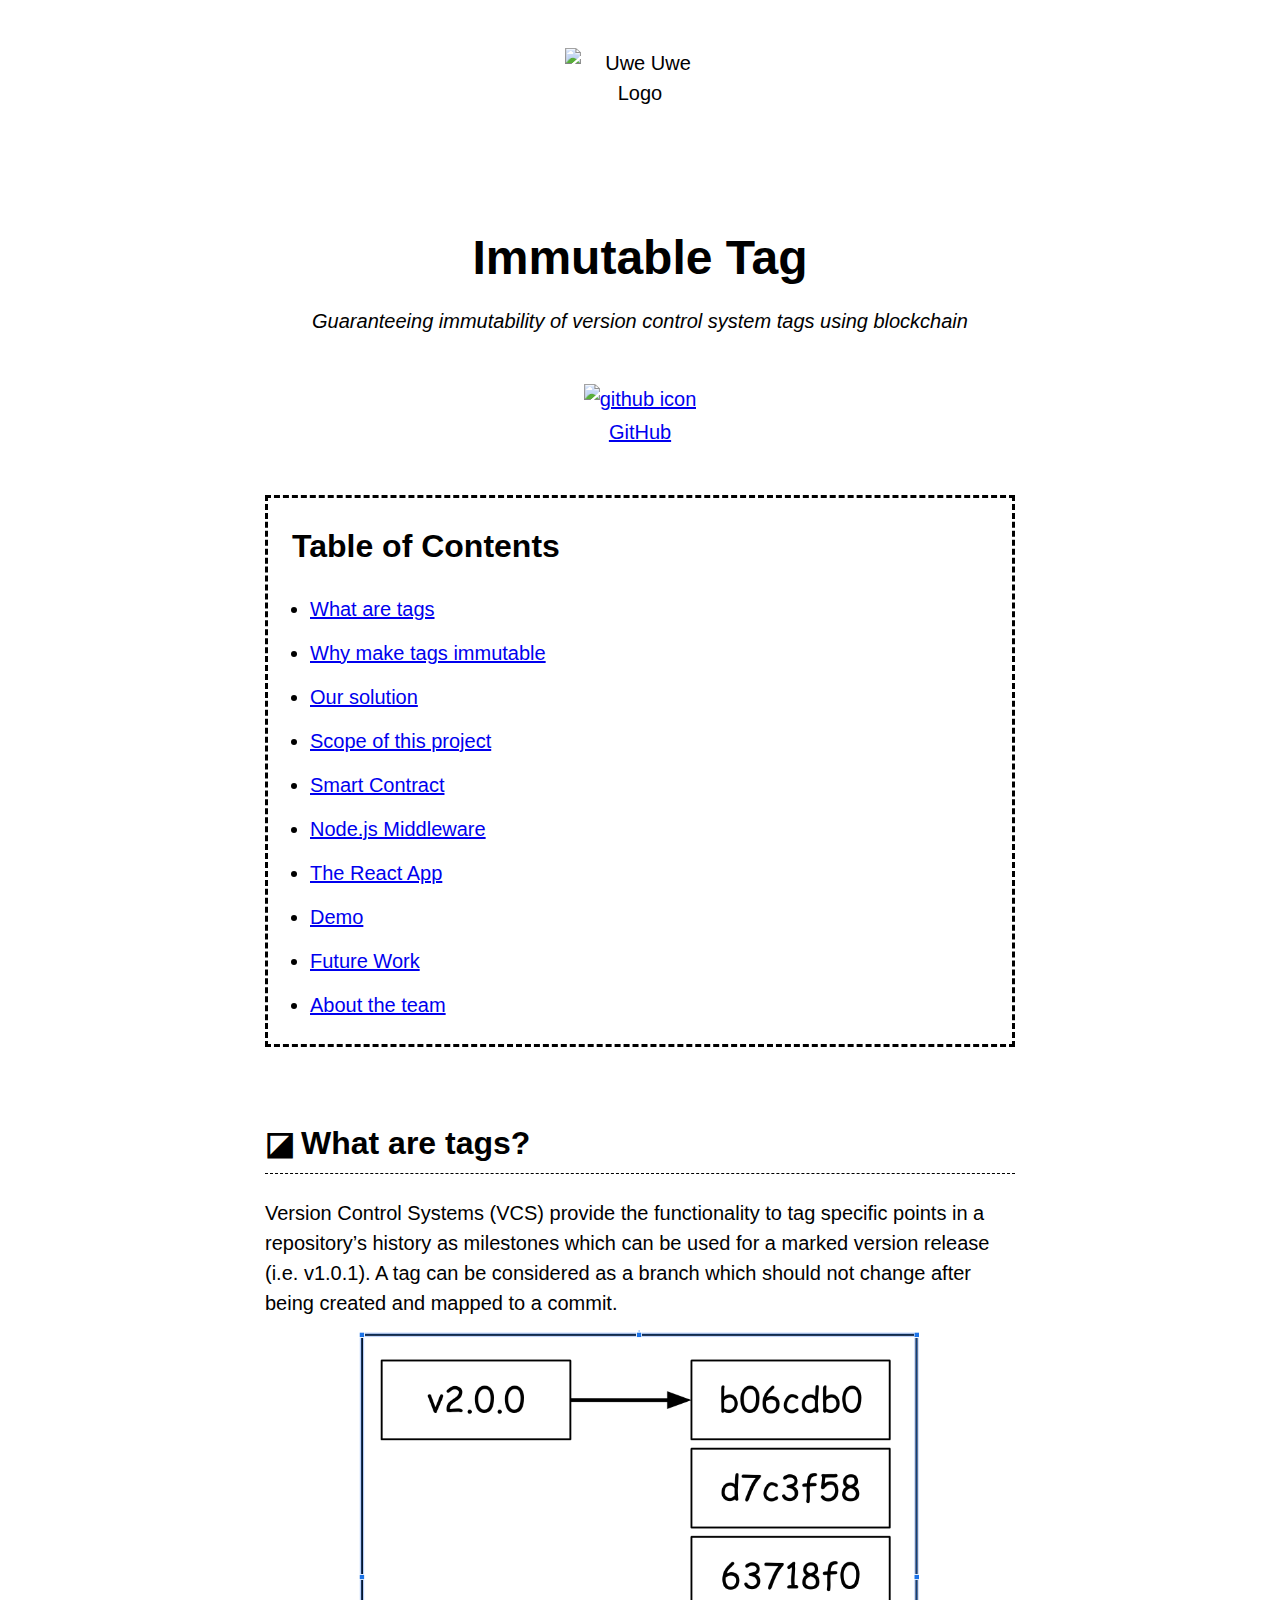
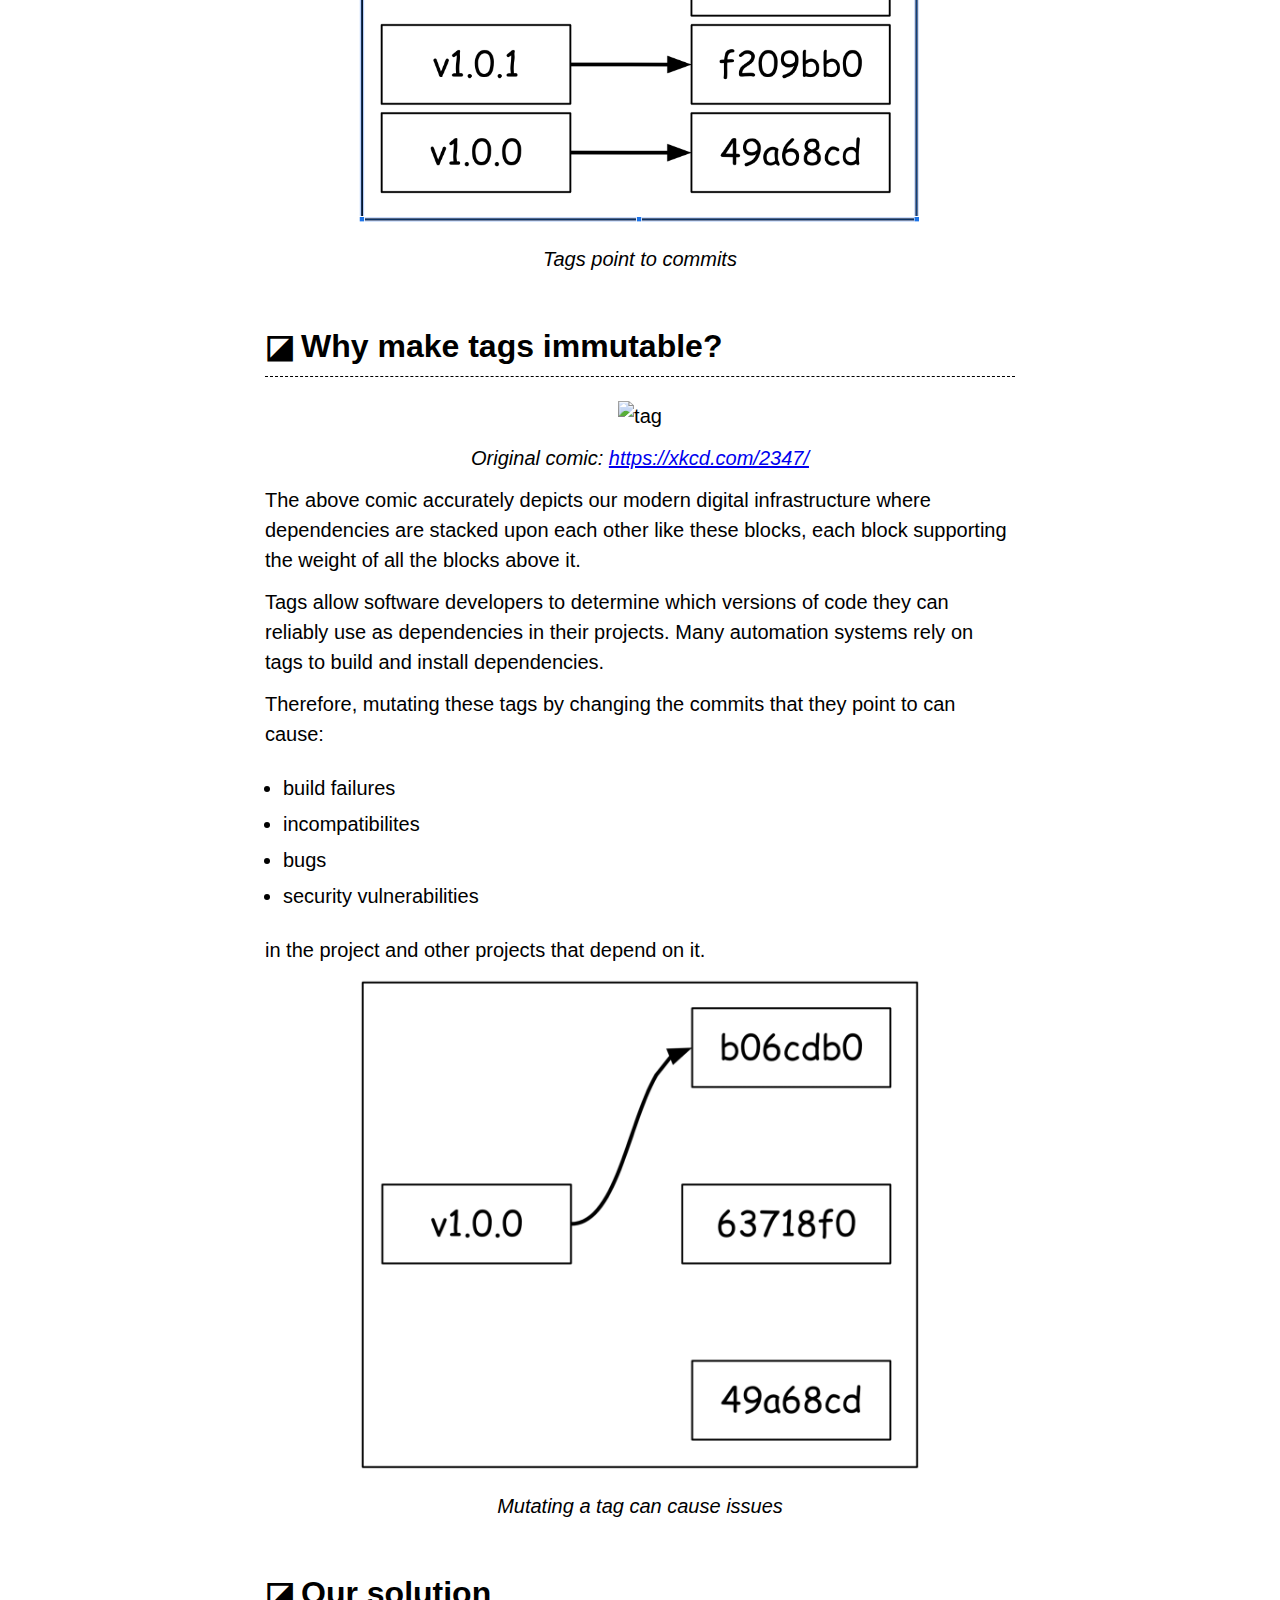
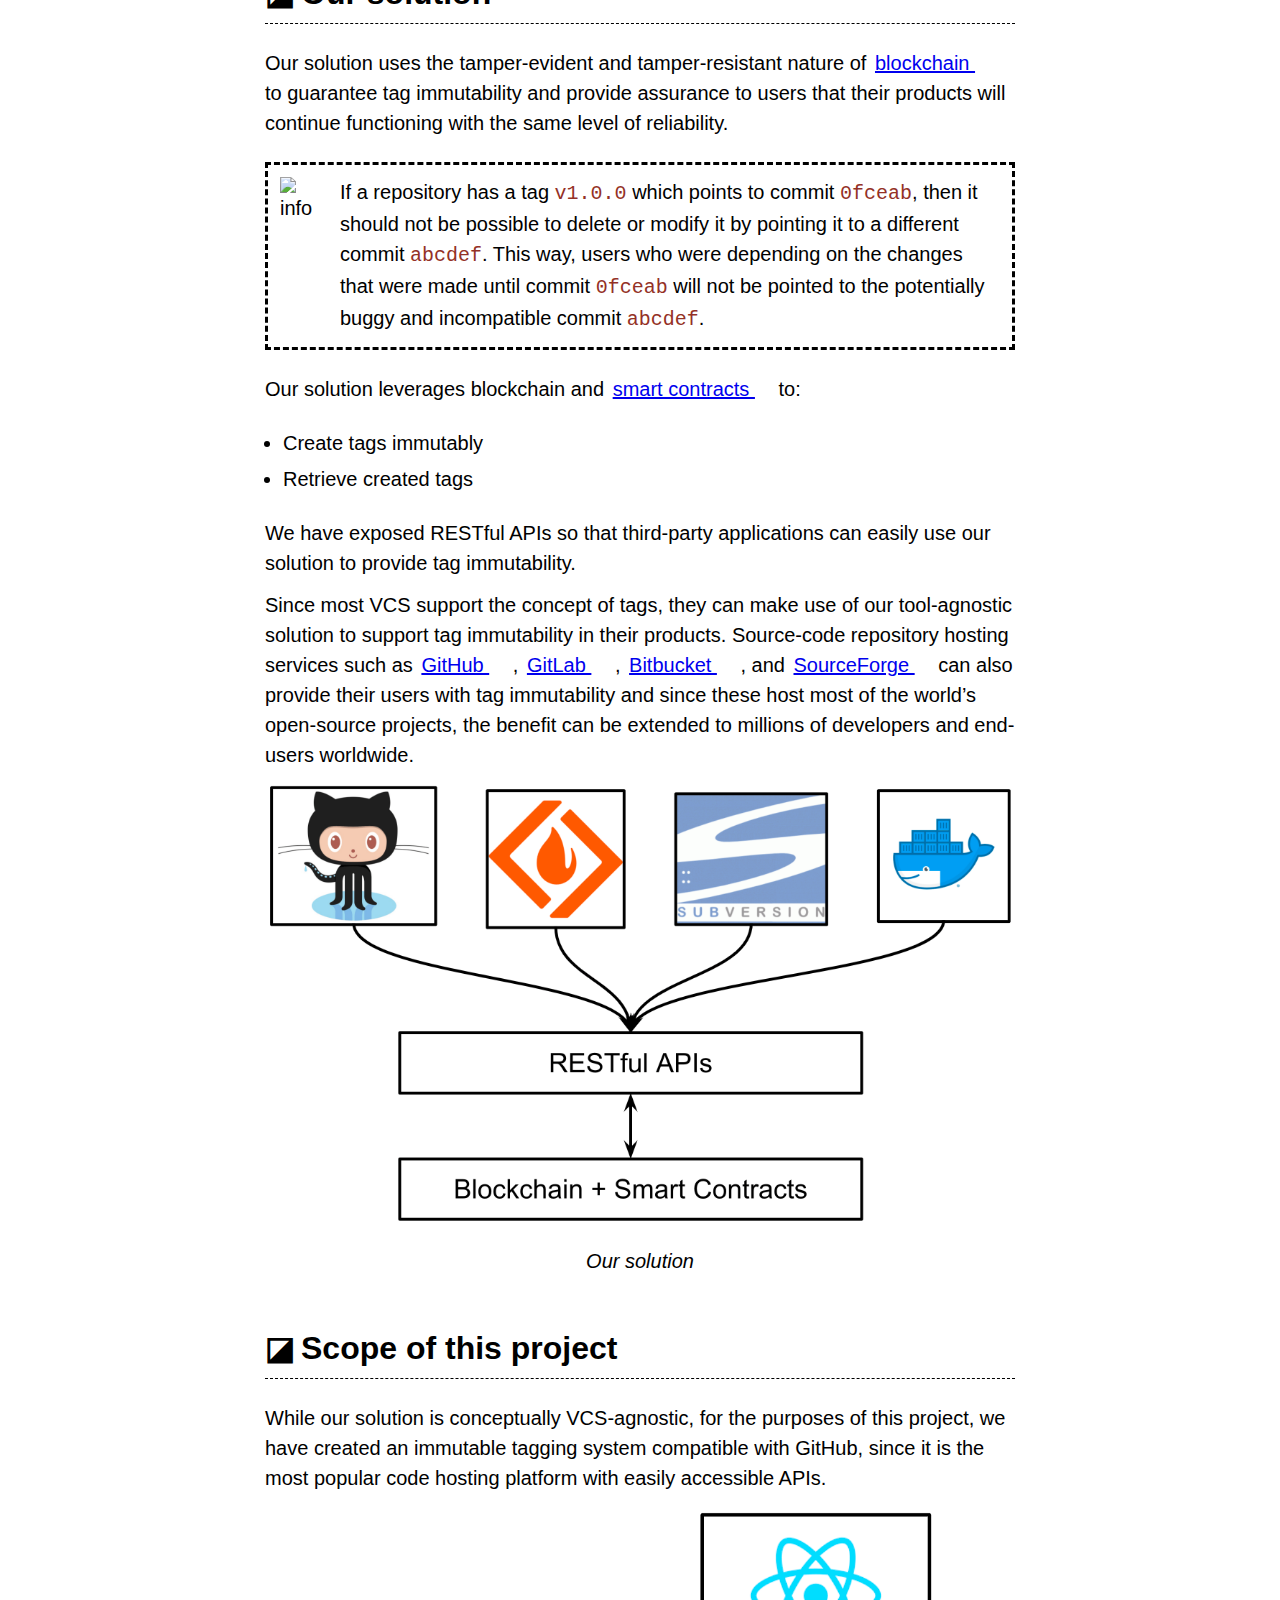
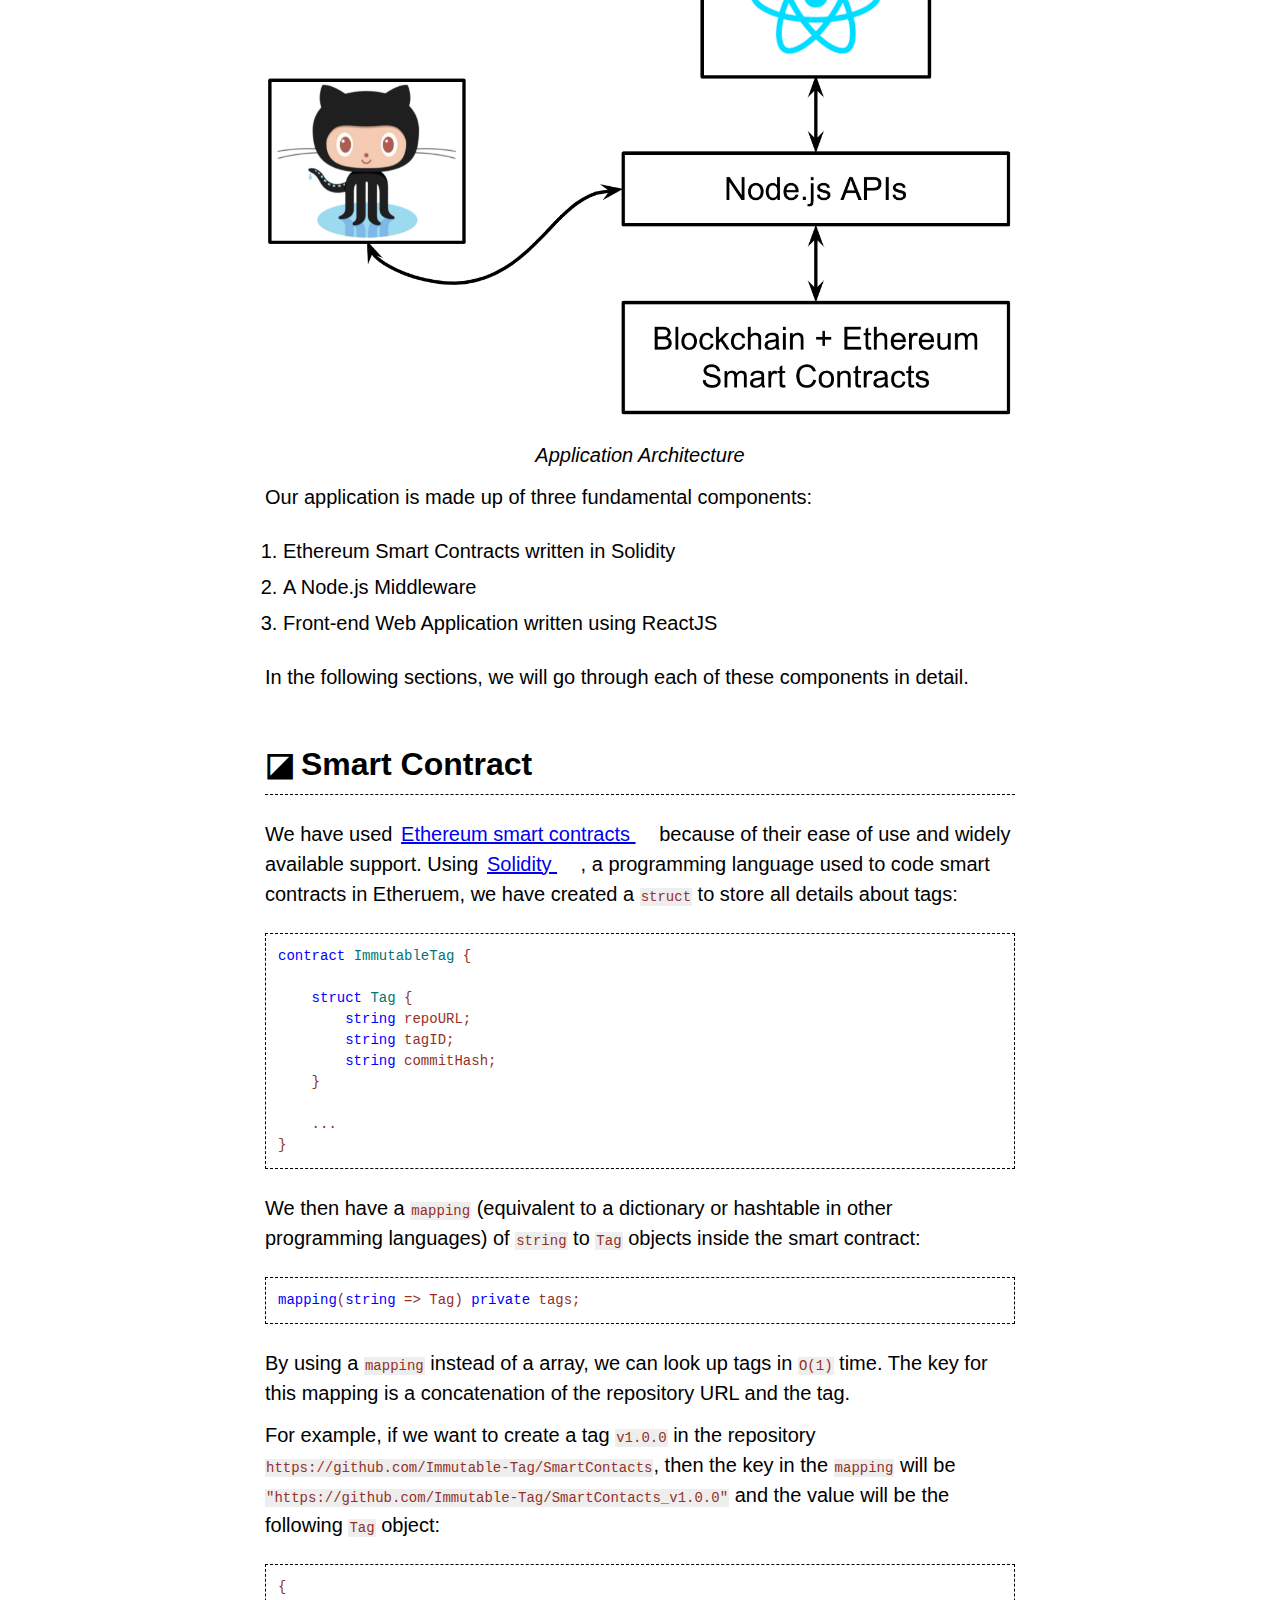
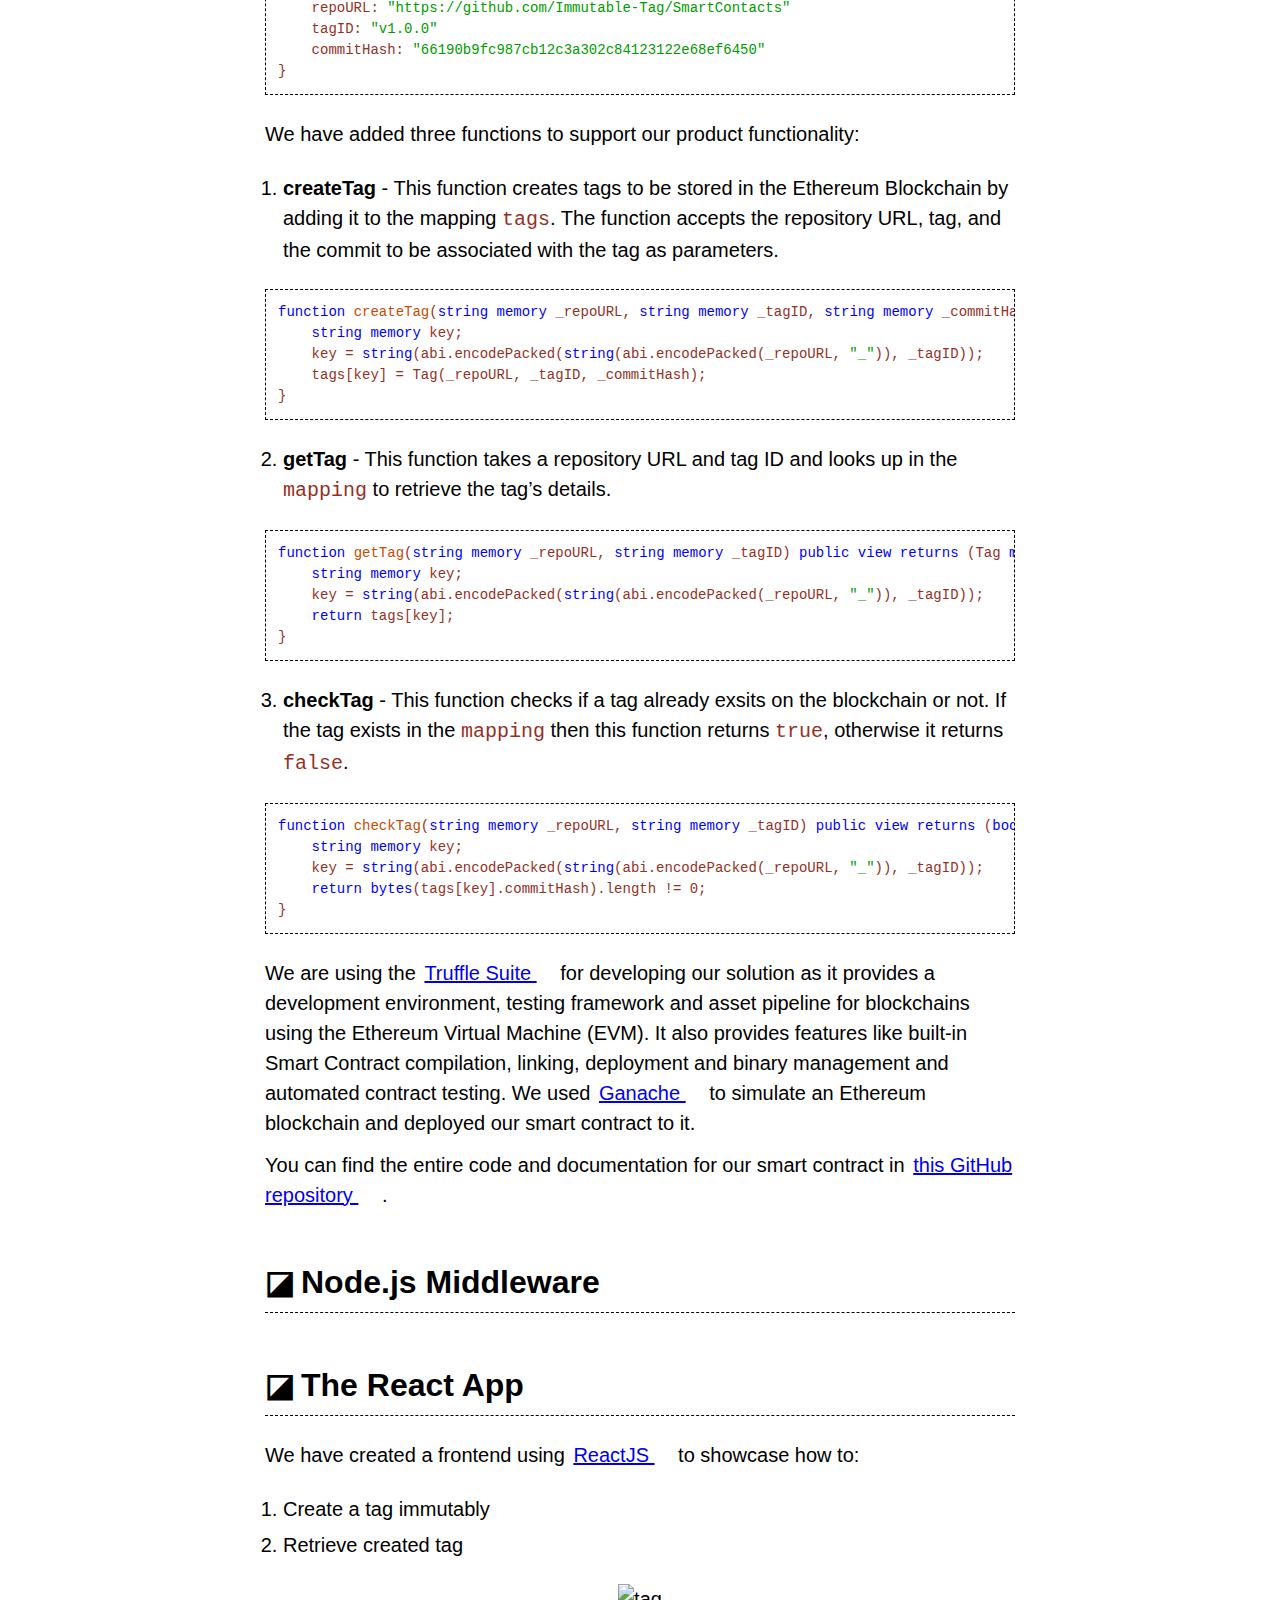
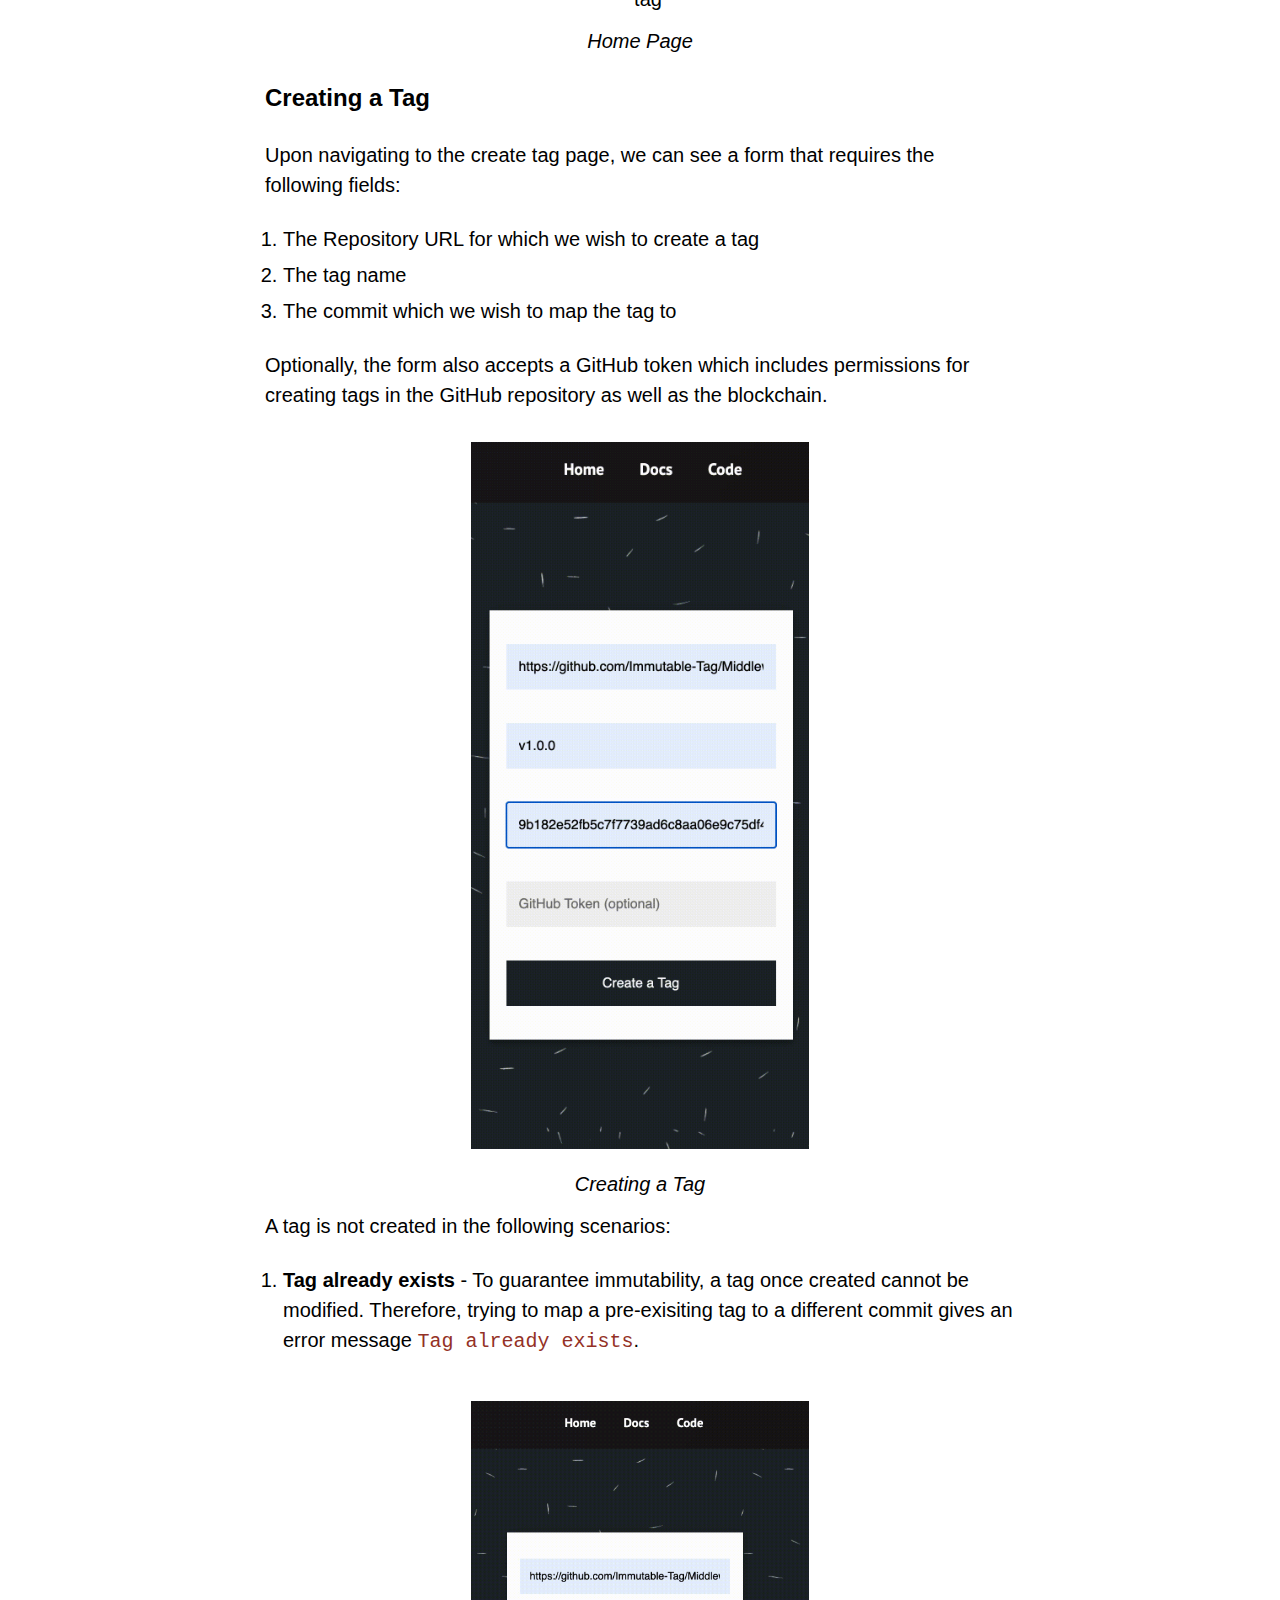
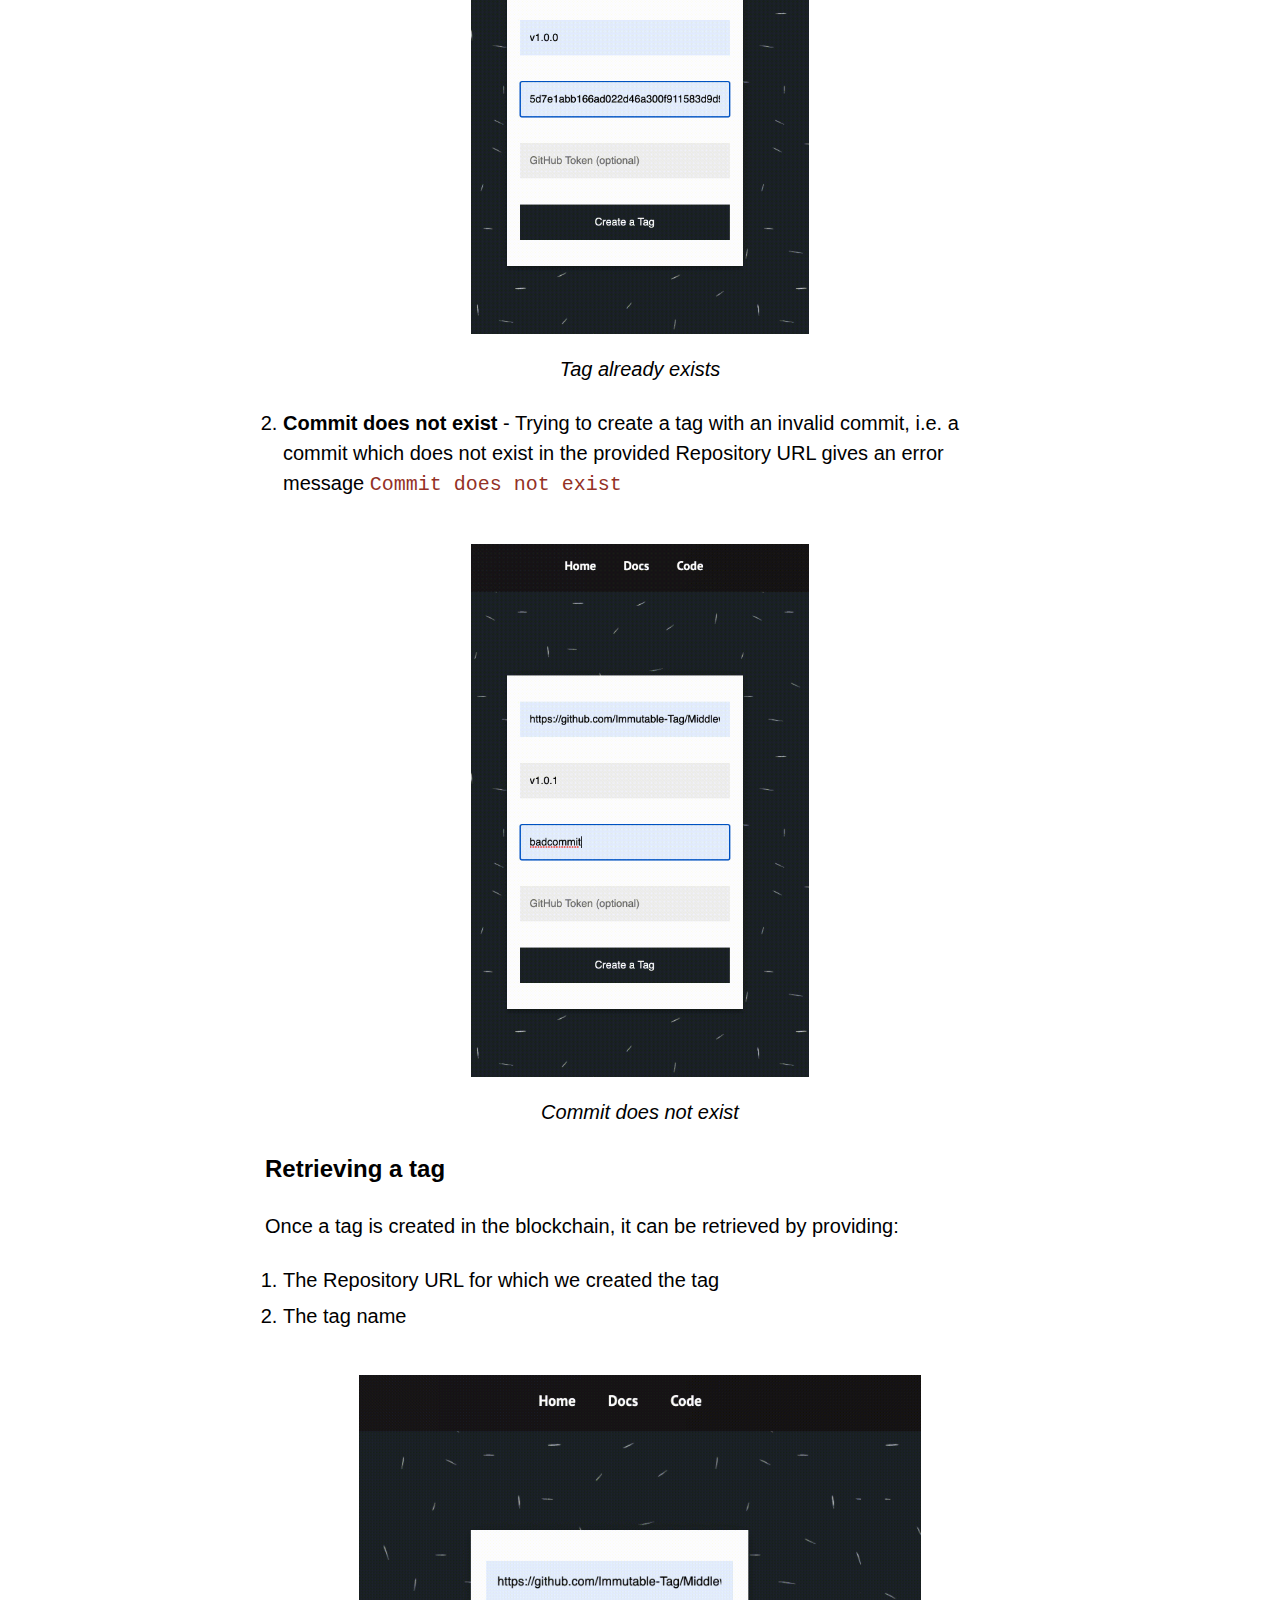
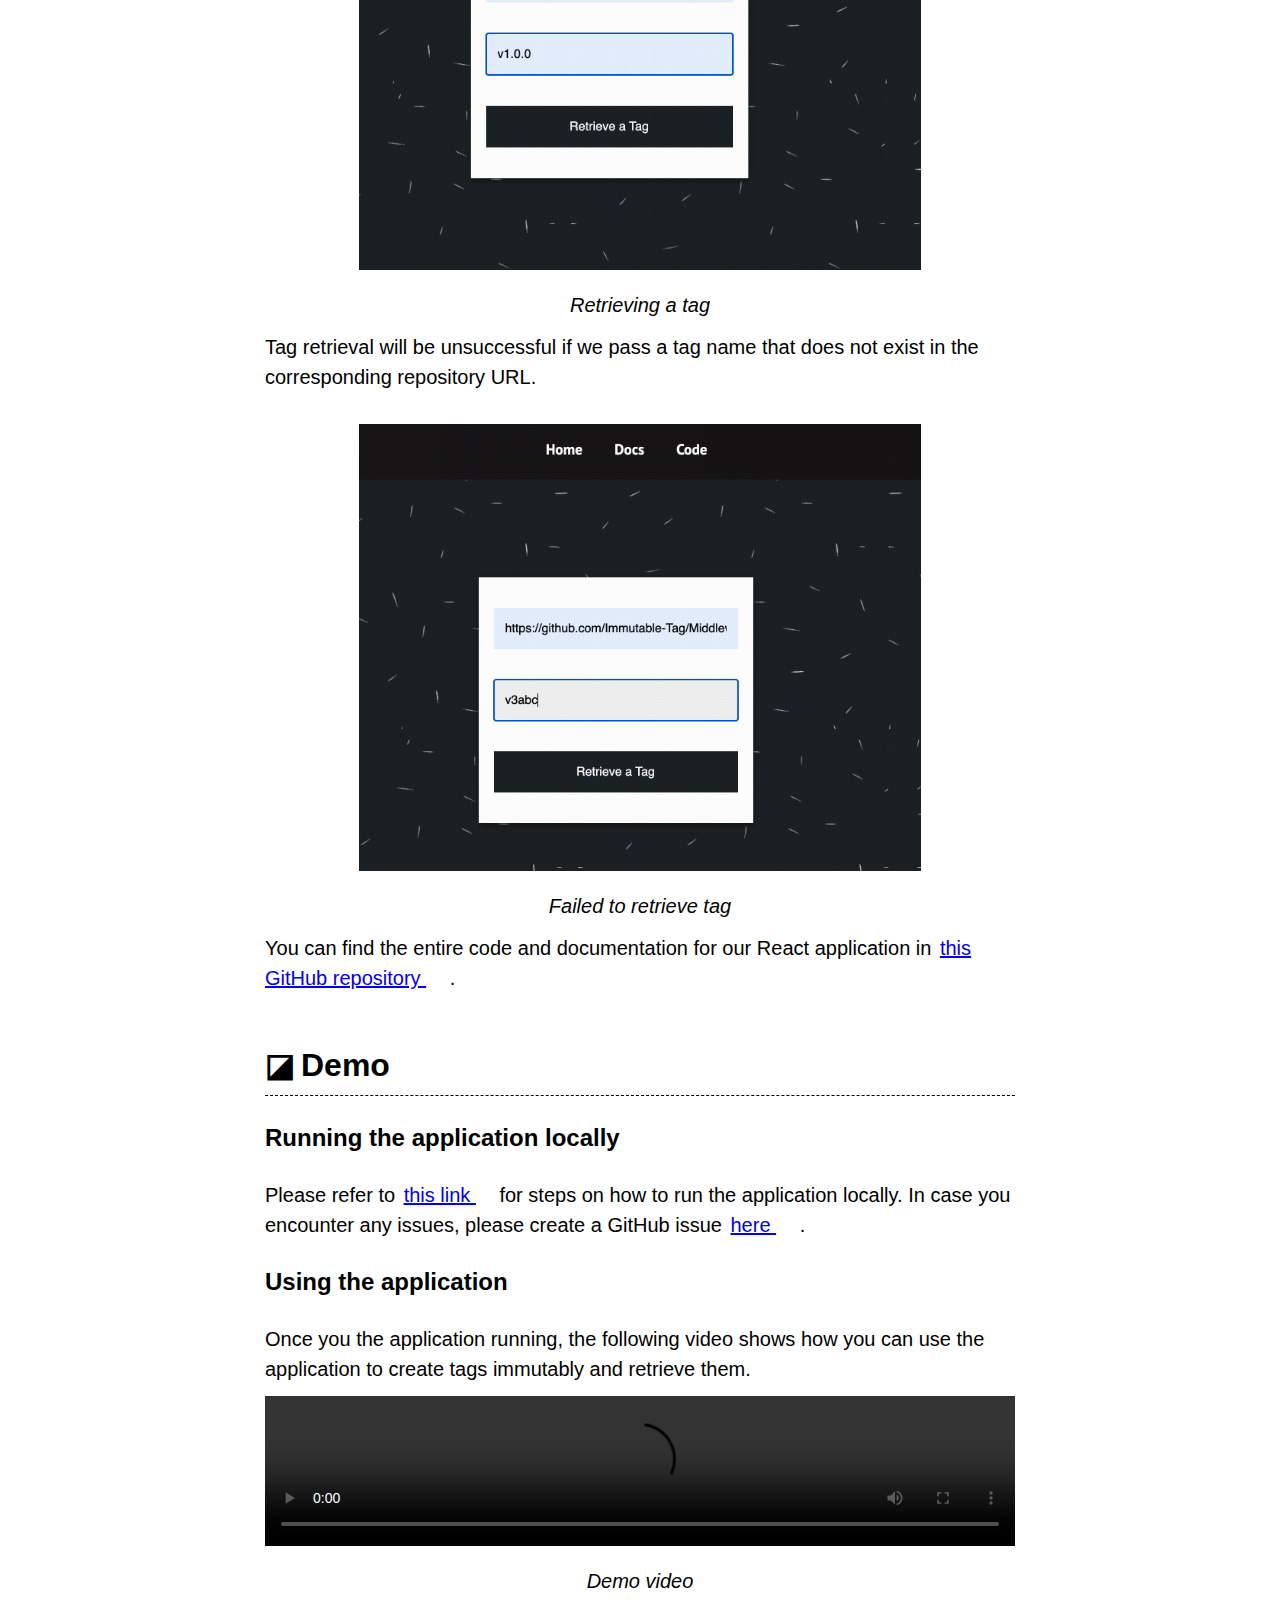
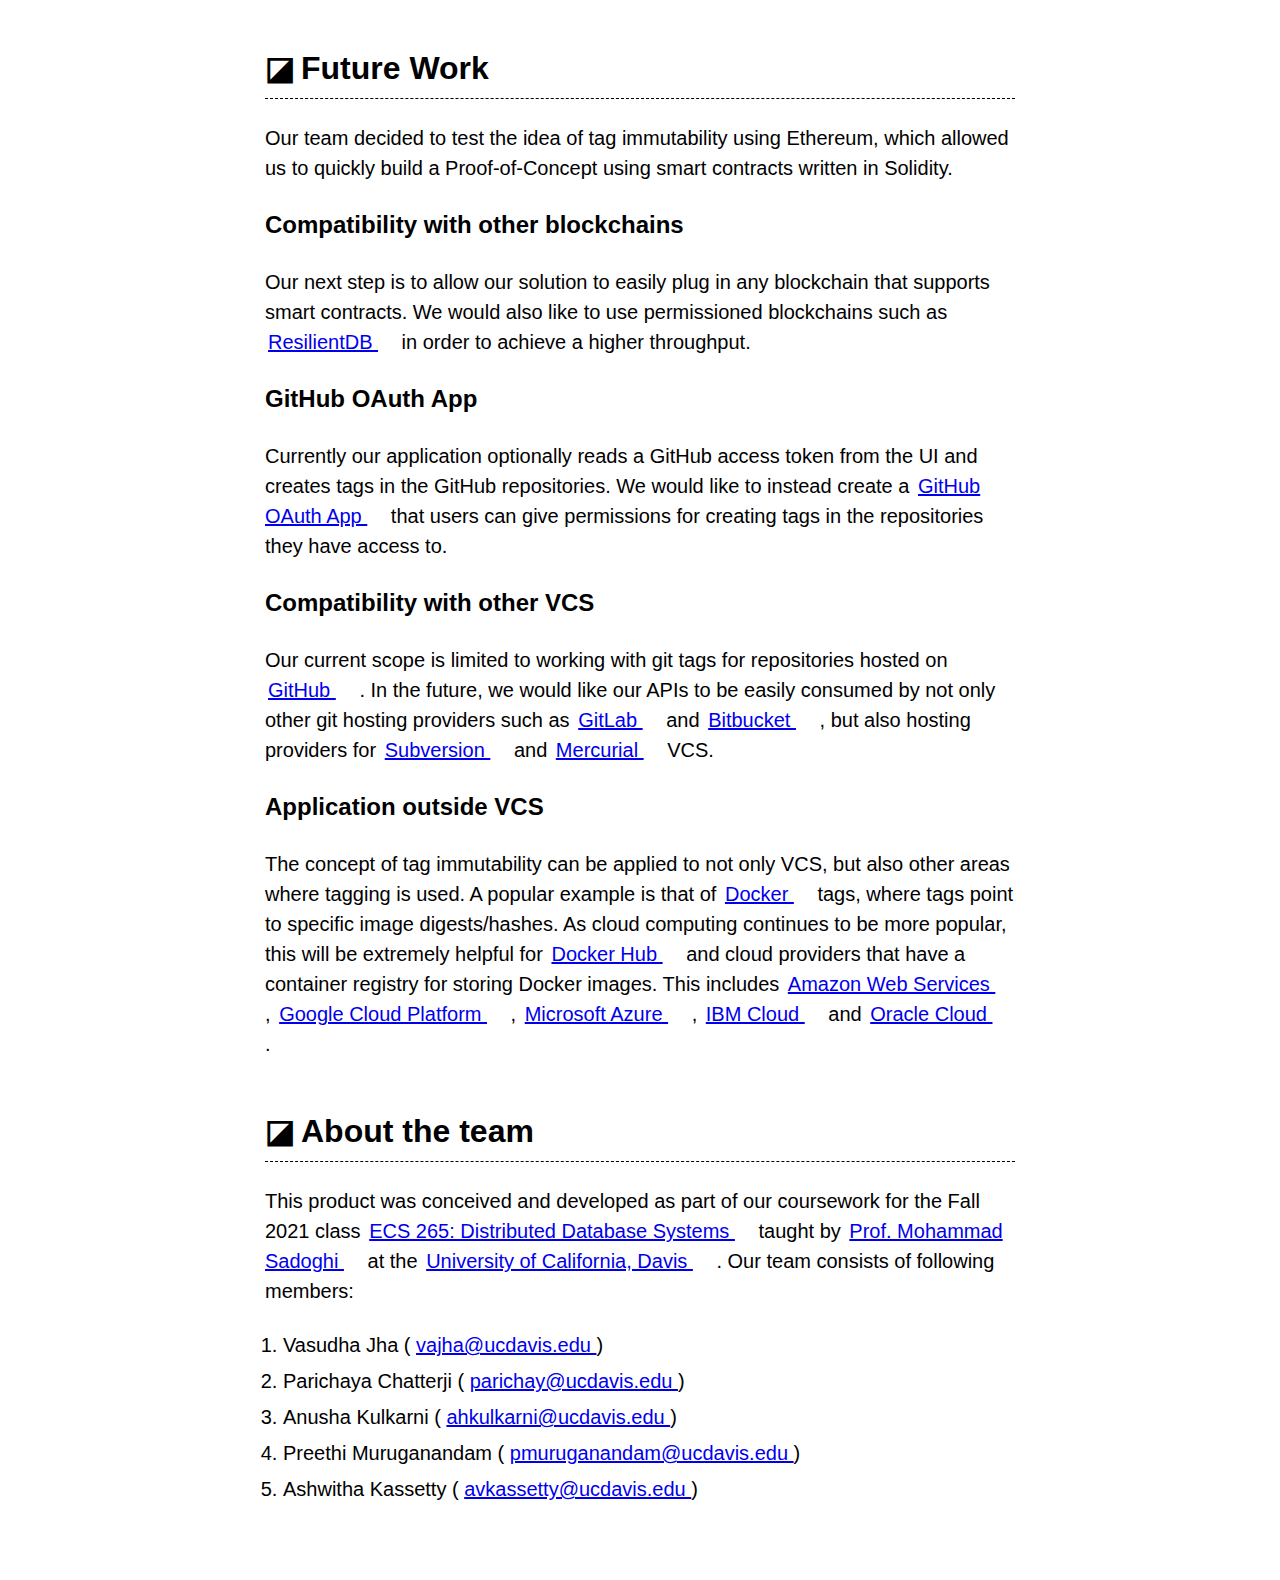
==== index.html @ 410aea95 "deploy: dc5717612d306ca8f46a78d03e4cb34c0d6d2890" ====
<!doctype html><html lang=en-us>
<head>
<meta name=generator content="Hugo 0.89.4">
<meta charset=utf-8>
<meta name=viewport content="width=device-width,initial-scale=1">
<meta name=author content="Vasudha Jha">
<meta name=description content="Guaranteeing immutability of version control system tags using blockchain">
<title>Immutable Tag</title><link rel=stylesheet href=./assets/fonts/SourceSansPro/stylesheet.css>
<link rel=stylesheet href=./assets/css/styles.css>
</head>
<body>
<header id=page-header>
<div id=page-logo-wrapper>
<img id=page-logo alt="Uwe Uwe Logo" src=./assets/img/tag2.gif width=150 height=150>
</div>
<h1 id=page-title>Immutable Tag</h1>
<div id=page-short-desc>Guaranteeing immutability of version control system tags using blockchain</div>
<ul id=page-platform-links class=as-icons-and-text>
<li>
<a href=https://github.com/Immutable-Tag title="Go to Immutable Tag's Github organization">
<img alt="github icon" src=./assets/img/icons-platforms/github-icon.svg width=50 height=50>
<span>GitHub</span>
</a>
</li>
</ul>
</header>
<nav id=page-toc>
<h2>Table of Contents</h2>
<ul>
<li><a href=#what-are-tags>What are tags</a></li>
<li><a href=#why-make-tags-immutable>Why make tags immutable</a></li>
<li><a href=#our-solution>Our solution</a></li>
<li><a href=#scope-of-this-project>Scope of this project</a></li>
<li><a href=#smart-contract>Smart Contract</a></li>
<li><a href=#node.js-middleware>Node.js Middleware</a></li>
<li><a href=#the-react-app>The React App</a></li>
<li><a href=#demo>Demo</a></li>
<li><a href=#future-work>Future Work</a></li>
<li><a href=#about-the-team>About the team</a></li>
</ul>
</nav>
<main id=page-content>
<h2 id=what-are-tags>What are tags?</h2>
<p>Version Control Systems (VCS) provide the functionality to tag specific points in a repository’s history as milestones which can be used for a marked version release (i.e. v1.0.1). A tag can be considered as a branch which should not change after being created and mapped to a commit.</p>
<p align=center>
<img src=./assets/img/tags.png alt=tag width=75%>
</p>
<p align=center>
<i>Tags point to commits</i>
</p>
<h2 id=why-make-tags-immutable>Why make tags immutable?</h2>
<p align=center>
<img src=https://imgs.xkcd.com/comics/dependency.png alt=tag width=75%>
</p>
<p align=center>
<i>Original comic: <a href=https://xkcd.com/2347/ target=_blank>https://xkcd.com/2347/</a></i>
</p>
<p>The above comic accurately depicts our modern digital infrastructure where dependencies are stacked upon each other like these blocks, each block supporting the weight of all the blocks above it.</p>
<p>Tags allow software developers to determine which versions of code they can reliably use as dependencies in their projects. Many automation systems rely on tags to build and install dependencies.</p>
<p>Therefore, mutating these tags by changing the commits that they point to can cause:</p>
<ul>
<li>build failures</li>
<li>incompatibilites</li>
<li>bugs</li>
<li>security vulnerabilities</li>
</ul>
<p>in the project and other projects that depend on it.</p>
<p align=center>
<img src=./assets/img/commit_mapping.gif alt=tag width=75%>
</p>
<p align=center>
<i>Mutating a tag can cause issues</i>
</p>
<h2 id=our-solution>Our solution</h2>
<p>Our solution uses the tamper-evident and tamper-resistant nature of
<span class=link-wrapper>
<a href=https://en.wikipedia.org/wiki/Blockchain target=_blank>
blockchain
</a>
<img src=./assets/img/icons/external-link-icon.svg height=12 width=12>
</span>
to guarantee tag immutability and provide assurance to users that their products will continue functioning with the same level of reliability.</p>
<div aria-label="notification - info" class="notification info">
<img alt="info icon" src=./assets/img/icons/info-icon.png height=48 width=48>
<div>
If a repository has a tag <code>v1.0.0</code> which points to commit <code>0fceab</code>, then it should not be possible to delete or modify it by pointing it to a different commit <code>abcdef</code>. This way, users who were depending on the changes that were made until commit <code>0fceab</code> will not be pointed to the potentially buggy and incompatible commit <code>abcdef</code>.
</div>
</div>
<p>Our solution leverages blockchain and
<span class=link-wrapper>
<a href=https://en.wikipedia.org/wiki/Smart_contract target=_blank>
smart contracts
</a>
<img src=./assets/img/icons/external-link-icon.svg height=12 width=12>
</span>
to:</p>
<ul>
<li>Create tags immutably</li>
<li>Retrieve created tags</li>
</ul>
<p>We have exposed RESTful APIs so that third-party applications can easily use our solution to provide tag immutability.</p>
<p>Since most VCS support the concept of tags, they can make use of our tool-agnostic solution to support tag immutability in their products. Source-code repository hosting services such as
<span class=link-wrapper>
<a href=https://github.com/ target=_blank>
GitHub
</a>
<img src=./assets/img/icons/external-link-icon.svg height=12 width=12>
</span>
,
<span class=link-wrapper>
<a href=https://about.gitlab.com/ target=_blank>
GitLab
</a>
<img src=./assets/img/icons/external-link-icon.svg height=12 width=12>
</span>
,
<span class=link-wrapper>
<a href=https://bitbucket.org/product target=_blank>
Bitbucket
</a>
<img src=./assets/img/icons/external-link-icon.svg height=12 width=12>
</span>
, and
<span class=link-wrapper>
<a href=https://sourceforge.net/ target=_blank>
SourceForge
</a>
<img src=./assets/img/icons/external-link-icon.svg height=12 width=12>
</span>
can also provide their users with tag immutability and since these host most of the world’s open-source projects, the benefit can be extended to millions of developers and end-users worldwide.</p>
<p align=center>
<img src=./assets/img/solution.png alt=tag width=100%>
</p>
<p align=center>
<i>Our solution</i>
</p>
<h2 id=scope-of-this-project>Scope of this project</h2>
<p>While our solution is conceptually VCS-agnostic, for the purposes of this project, we have created an immutable tagging system compatible with GitHub, since it is the most popular code hosting platform with easily accessible APIs.</p>
<p align=center>
<img src=./assets/img/architecture.png alt=tag width=100%>
</p>
<p align=center>
<i>Application Architecture</i>
</p>
<p>Our application is made up of three fundamental components:</p>
<ol>
<li>Ethereum Smart Contracts written in Solidity</li>
<li>A Node.js Middleware</li>
<li>Front-end Web Application written using ReactJS</li>
</ol>
<p>In the following sections, we will go through each of these components in detail.</p>
<h2 id=smart-contract>Smart Contract</h2>
<p>We have used
<span class=link-wrapper>
<a href=https://ethereum.org/en/developers/docs/smart-contracts/ target=_blank>
Ethereum smart contracts
</a>
<img src=./assets/img/icons/external-link-icon.svg height=12 width=12>
</span>
because of their ease of use and widely available support. Using
<span class=link-wrapper>
<a href=https://docs.soliditylang.org/ target=_blank>
Solidity
</a>
<img src=./assets/img/icons/external-link-icon.svg height=12 width=12>
</span>
, a programming language used to code smart contracts in Etheruem, we have created a <code>struct</code> to store all details about tags:</p>
<div class=highlight><pre tabindex=0 style=background-color:#fff;-moz-tab-size:4;-o-tab-size:4;tab-size:4><code class=language-solidity data-lang=solidity><span style=color:#00f>contract</span> <span style=color:#007575>ImmutableTag</span> {

    <span style=color:#00f>struct</span> <span style=color:#007575>Tag</span> {
        <span style=color:#00f>string</span> repoURL;
        <span style=color:#00f>string</span> tagID;
        <span style=color:#00f>string</span> commitHash;
    }

    ...
}
</code></pre></div><p>We then have a <code>mapping</code> (equivalent to a dictionary or hashtable in other programming languages) of <code>string</code> to <code>Tag</code> objects inside the smart contract:</p>
<div class=highlight><pre tabindex=0 style=background-color:#fff;-moz-tab-size:4;-o-tab-size:4;tab-size:4><code class=language-solidity data-lang=solidity><span style=color:#00f>mapping</span>(<span style=color:#00f>string</span> =&gt; Tag) <span style=color:#00f>private</span> tags;
</code></pre></div><p>By using a <code>mapping</code> instead of a array, we can look up tags in <code>O(1)</code> time. The key for this mapping is a concatenation of the repository URL and the tag.</p>
<p>For example, if we want to create a tag <code>v1.0.0</code> in the repository <code>https://github.com/Immutable-Tag/SmartContacts</code>, then the key in the <code>mapping</code> will be <code>"https://github.com/Immutable-Tag/SmartContacts_v1.0.0"</code> and the value will be the following <code>Tag</code> object:</p>
<div class=highlight><pre tabindex=0 style=background-color:#fff;-moz-tab-size:4;-o-tab-size:4;tab-size:4><code class=language-solidity data-lang=solidity>{
    repoURL: <span style=color:#009c00>&#34;https://github.com/Immutable-Tag/SmartContacts&#34;</span>
    tagID: <span style=color:#009c00>&#34;v1.0.0&#34;</span>
    commitHash: <span style=color:#009c00>&#34;66190b9fc987cb12c3a302c84123122e68ef6450&#34;</span>
}
</code></pre></div><p>We have added three functions to support our product functionality:</p>
<ol>
<li><strong>createTag</strong> - This function creates tags to be stored in the Ethereum Blockchain by adding it to the mapping <code>tags</code>. The function accepts the repository URL, tag, and the commit to be associated with the tag as parameters.</li>
</ol>
<div class=highlight><pre tabindex=0 style=background-color:#fff;-moz-tab-size:4;-o-tab-size:4;tab-size:4><code class=language-solidity data-lang=solidity><span style=color:#00f>function</span> <span style=color:#c34e00>createTag</span>(<span style=color:#00f>string</span> <span style=color:#00f>memory</span> _repoURL, <span style=color:#00f>string</span> <span style=color:#00f>memory</span> _tagID, <span style=color:#00f>string</span> <span style=color:#00f>memory</span> _commitHash) <span style=color:#00f>public</span> {
    <span style=color:#00f>string</span> <span style=color:#00f>memory</span> key;
    key = <span style=color:#00f>string</span>(abi.encodePacked(<span style=color:#00f>string</span>(abi.encodePacked(_repoURL, <span style=color:#009c00>&#34;_&#34;</span>)), _tagID));
    tags[key] = Tag(_repoURL, _tagID, _commitHash);
}
</code></pre></div><ol start=2>
<li><strong>getTag</strong> - This function takes a repository URL and tag ID and looks up in the <code>mapping</code> to retrieve the tag&rsquo;s details.</li>
</ol>
<div class=highlight><pre tabindex=0 style=background-color:#fff;-moz-tab-size:4;-o-tab-size:4;tab-size:4><code class=language-solidity data-lang=solidity><span style=color:#00f>function</span> <span style=color:#c34e00>getTag</span>(<span style=color:#00f>string</span> <span style=color:#00f>memory</span> _repoURL, <span style=color:#00f>string</span> <span style=color:#00f>memory</span> _tagID) <span style=color:#00f>public</span> <span style=color:#00f>view</span> <span style=color:#00f>returns</span> (Tag <span style=color:#00f>memory</span>) {
    <span style=color:#00f>string</span> <span style=color:#00f>memory</span> key;
    key = <span style=color:#00f>string</span>(abi.encodePacked(<span style=color:#00f>string</span>(abi.encodePacked(_repoURL, <span style=color:#009c00>&#34;_&#34;</span>)), _tagID));
    <span style=color:#00f>return</span> tags[key];
}
</code></pre></div><ol start=3>
<li><strong>checkTag</strong> - This function checks if a tag already exsits on the blockchain or not. If the tag exists in the <code>mapping</code> then this function returns <code>true</code>, otherwise it returns <code>false</code>.</li>
</ol>
<div class=highlight><pre tabindex=0 style=background-color:#fff;-moz-tab-size:4;-o-tab-size:4;tab-size:4><code class=language-solidity data-lang=solidity><span style=color:#00f>function</span> <span style=color:#c34e00>checkTag</span>(<span style=color:#00f>string</span> <span style=color:#00f>memory</span> _repoURL, <span style=color:#00f>string</span> <span style=color:#00f>memory</span> _tagID) <span style=color:#00f>public</span> <span style=color:#00f>view</span> <span style=color:#00f>returns</span> (<span style=color:#00f>bool</span>) {
    <span style=color:#00f>string</span> <span style=color:#00f>memory</span> key;
    key = <span style=color:#00f>string</span>(abi.encodePacked(<span style=color:#00f>string</span>(abi.encodePacked(_repoURL, <span style=color:#009c00>&#34;_&#34;</span>)), _tagID));
    <span style=color:#00f>return</span> <span style=color:#00f>bytes</span>(tags[key].commitHash).length != 0;
}
</code></pre></div><p>We are using the
<span class=link-wrapper>
<a href=https://trufflesuite.com/ target=_blank>
Truffle Suite
</a>
<img src=./assets/img/icons/external-link-icon.svg height=12 width=12>
</span>
for developing our solution as it provides a development environment, testing framework and asset pipeline for blockchains using the Ethereum Virtual Machine (EVM). It also provides features like built-in Smart Contract compilation, linking, deployment and binary management and automated contract testing. We used
<span class=link-wrapper>
<a href=https://trufflesuite.com/ganache/ target=_blank>
Ganache
</a>
<img src=./assets/img/icons/external-link-icon.svg height=12 width=12>
</span>
to simulate an Ethereum blockchain and deployed our smart contract to it.</p>
<p>You can find the entire code and documentation for our smart contract in
<span class=link-wrapper>
<a href=https://github.com/Immutable-Tag/SmartContracts target=_blank>
this GitHub repository
</a>
<img src=./assets/img/icons/external-link-icon.svg height=12 width=12>
</span>
.</p>
<h2 id=nodejs-middleware>Node.js Middleware</h2>
<h2 id=the-react-app>The React App</h2>
<p>We have created a frontend using
<span class=link-wrapper>
<a href=https://reactjs.org/ target=_blank>
ReactJS
</a>
<img src=./assets/img/icons/external-link-icon.svg height=12 width=12>
</span>
to showcase how to:</p>
<ol>
<li>Create a tag immutably</li>
<li>Retrieve created tag</li>
</ol>
<p align=center>
<img src=./assets/img/Front_Page.png alt=tag width=100%>
</p>
<p align=center>
<i>Home Page</i>
</p>
<h3 id=creating-a-tag>Creating a Tag</h3>
<p>Upon navigating to the create tag page, we can see a form that requires the following fields:</p>
<ol>
<li>The Repository URL for which we wish to create a tag</li>
<li>The tag name</li>
<li>The commit which we wish to map the tag to</li>
</ol>
<p>Optionally, the form also accepts a GitHub token which includes permissions for creating tags in the GitHub repository as well as the blockchain.</p>
<p align=center>
<img src=./assets/img/create_tag.gif alt="create tag" class=middle>
</p>
<p align=center>
<i>Creating a Tag</i>
</p>
<p>A tag is not created in the following scenarios:</p>
<ol>
<li><strong>Tag already exists</strong> - To guarantee immutability, a tag once created cannot be modified. Therefore, trying to map a pre-exisiting tag to a different commit gives an error message <code>Tag already exists</code>.</li>
</ol>
<p align=center>
<img src=./assets/img/tag_already_exists.gif alt="Tag already exists" class=middle>
</p>
<p align=center>
<i>Tag already exists</i>
</p>
<ol start=2>
<li><strong>Commit does not exist</strong> - Trying to create a tag with an invalid commit, i.e. a commit which does not exist in the provided Repository URL gives an error message <code>Commit does not exist</code></li>
</ol>
<p align=center>
<img src=./assets/img/bad_commit.gif alt="Commit does not exist" class=middle>
</p>
<p align=center>
<i>Commit does not exist</i>
</p>
<h3 id=retrieving-a-tag>Retrieving a tag</h3>
<p>Once a tag is created in the blockchain, it can be retrieved by providing:</p>
<ol>
<li>The Repository URL for which we created the tag</li>
<li>The tag name</li>
</ol>
<p align=center>
<img src=./assets/img/get_tag.gif alt="Retrieving a tag" class=lmiddle>
</p>
<p align=center>
<i>Retrieving a tag</i>
</p>
<p>Tag retrieval will be unsuccessful if we pass a tag name that does not exist in the corresponding repository URL.</p>
<p align=center>
<img src=./assets/img/get_tag_fail.gif alt="Failed to retrieve tag" class=lmiddle>
</p>
<p align=center>
<i>Failed to retrieve tag</i>
</p>
<p>You can find the entire code and documentation for our React application in
<span class=link-wrapper>
<a href=https://github.com/Immutable-Tag/ReactApp target=_blank>
this GitHub repository
</a>
<img src=./assets/img/icons/external-link-icon.svg height=12 width=12>
</span>
.</p>
<h2 id=demo>Demo</h2>
<h3 id=running-the-application-locally>Running the application locally</h3>
<p>Please refer to
<span class=link-wrapper>
<a href=https://github.com/Immutable-Tag/docs target=_blank>
this link
</a>
<img src=./assets/img/icons/external-link-icon.svg height=12 width=12>
</span>
for steps on how to run the application locally. In case you encounter any issues, please create a GitHub issue
<span class=link-wrapper>
<a href=https://github.com/Immutable-Tag/docs/issues target=_blank>
here
</a>
<img src=./assets/img/icons/external-link-icon.svg height=12 width=12>
</span>
.</p>
<h3 id=using-the-application>Using the application</h3>
<p>Once you the application running, the following video shows how you can use the application to create tags immutably and retrieve them.</p>
<p align=center>
<video src=./assets/video/ImmutableTagDemo.mp4 alt=demo width=100% controls>
</p>
<p align=center>
<i>Demo video</i>
</p>
<h2 id=future-work>Future Work</h2>
<p>Our team decided to test the idea of tag immutability using Ethereum, which allowed us to quickly build a Proof-of-Concept using smart contracts written in Solidity.</p>
<h3 id=compatibility-with-other-blockchains>Compatibility with other blockchains</h3>
<p>Our next step is to allow our solution to easily plug in any blockchain that supports smart contracts. We would also like to use permissioned blockchains such as
<span class=link-wrapper>
<a href=https://resilientdb.com/ target=_blank>
ResilientDB
</a>
<img src=./assets/img/icons/external-link-icon.svg height=12 width=12>
</span>
in order to achieve a higher throughput.</p>
<h3 id=github-oauth-app>GitHub OAuth App</h3>
<p>Currently our application optionally reads a GitHub access token from the UI and creates tags in the GitHub repositories. We would like to instead create a
<span class=link-wrapper>
<a href=https://docs.github.com/en/developers/apps/building-oauth-apps/creating-an-oauth-app target=_blank>
GitHub OAuth App
</a>
<img src=./assets/img/icons/external-link-icon.svg height=12 width=12>
</span>
that users can give permissions for creating tags in the repositories they have access to.</p>
<h3 id=compatibility-with-other-vcs>Compatibility with other VCS</h3>
<p>Our current scope is limited to working with git tags for repositories hosted on
<span class=link-wrapper>
<a href=https://github.com target=_blank>
GitHub
</a>
<img src=./assets/img/icons/external-link-icon.svg height=12 width=12>
</span>
. In the future, we would like our APIs to be easily consumed by not only other git hosting providers such as
<span class=link-wrapper>
<a href=https://about.gitlab.com/ target=_blank>
GitLab
</a>
<img src=./assets/img/icons/external-link-icon.svg height=12 width=12>
</span>
and
<span class=link-wrapper>
<a href=https://bitbucket.org/product/ target=_blank>
Bitbucket
</a>
<img src=./assets/img/icons/external-link-icon.svg height=12 width=12>
</span>
, but also hosting providers for
<span class=link-wrapper>
<a href=https://subversion.apache.org/ target=_blank>
Subversion
</a>
<img src=./assets/img/icons/external-link-icon.svg height=12 width=12>
</span>
and
<span class=link-wrapper>
<a href=https://www.mercurial-scm.org/ target=_blank>
Mercurial
</a>
<img src=./assets/img/icons/external-link-icon.svg height=12 width=12>
</span>
VCS.</p>
<h3 id=application-outside-vcs>Application outside VCS</h3>
<p>The concept of tag immutability can be applied to not only VCS, but also other areas where tagging is used. A popular example is that of
<span class=link-wrapper>
<a href=https://www.docker.com/ target=_blank>
Docker
</a>
<img src=./assets/img/icons/external-link-icon.svg height=12 width=12>
</span>
tags, where tags point to specific image digests/hashes. As cloud computing continues to be more popular, this will be extremely helpful for
<span class=link-wrapper>
<a href=https://hub.docker.com/ target=_blank>
Docker Hub
</a>
<img src=./assets/img/icons/external-link-icon.svg height=12 width=12>
</span>
and cloud providers that have a container registry for storing Docker images. This includes
<span class=link-wrapper>
<a href=https://aws.amazon.com/ target=_blank>
Amazon Web Services
</a>
<img src=./assets/img/icons/external-link-icon.svg height=12 width=12>
</span>
,
<span class=link-wrapper>
<a href=https://cloud.google.com/ target=_blank>
Google Cloud Platform
</a>
<img src=./assets/img/icons/external-link-icon.svg height=12 width=12>
</span>
,
<span class=link-wrapper>
<a href=https://azure.microsoft.com/ target=_blank>
Microsoft Azure
</a>
<img src=./assets/img/icons/external-link-icon.svg height=12 width=12>
</span>
,
<span class=link-wrapper>
<a href=https://www.ibm.com/cloud target=_blank>
IBM Cloud
</a>
<img src=./assets/img/icons/external-link-icon.svg height=12 width=12>
</span>
and
<span class=link-wrapper>
<a href=https://www.oracle.com/cloud/ target=_blank>
Oracle Cloud
</a>
<img src=./assets/img/icons/external-link-icon.svg height=12 width=12>
</span>
.</p>
<h2 id=about-the-team>About the team</h2>
<p>This product was conceived and developed as part of our coursework for the Fall 2021 class
<span class=link-wrapper>
<a href=https://expolab.org/ecs265-fall2021.html target=_blank>
ECS 265: Distributed Database Systems
</a>
<img src=./assets/img/icons/external-link-icon.svg height=12 width=12>
</span>
taught by
<span class=link-wrapper>
<a href=https://cs.ucdavis.edu/directory/mohammad-sadoghi target=_blank>
Prof. Mohammad Sadoghi
</a>
<img src=./assets/img/icons/external-link-icon.svg height=12 width=12>
</span>
at the
<span class=link-wrapper>
<a href=https://www.ucdavis.edu/ target=_blank>
University of California, Davis
</a>
<img src=./assets/img/icons/external-link-icon.svg height=12 width=12>
</span>
. Our team consists of following members:</p>
<ol>
<li>Vasudha Jha (
<a href=mailto:vajha@ucdavis.edu>
vajha@ucdavis.edu
</a>
)</li>
<li>Parichaya Chatterji (
<a href=mailto:parichay@ucdavis.edu>
parichay@ucdavis.edu
</a>
)</li>
<li>Anusha Kulkarni (
<a href=mailto:ahkulkarni@ucdavis.edu>
ahkulkarni@ucdavis.edu
</a>
)</li>
<li>Preethi Muruganandam (
<a href=mailto:pmuruganandam@ucdavis.edu>
pmuruganandam@ucdavis.edu
</a>
)</li>
<li>Ashwitha Kassetty (
<a href=mailto:avkassetty@ucdavis.edu>
avkassetty@ucdavis.edu
</a>
)</li>
</ol>
</main>
<script src=./assets/js/uwe-uwe.js type=text/javascript></script>
<script type=text/javascript>UWE_UWE.FOOTNOTES.init(),UWE_UWE.TABS.init()</script></body>
</html>
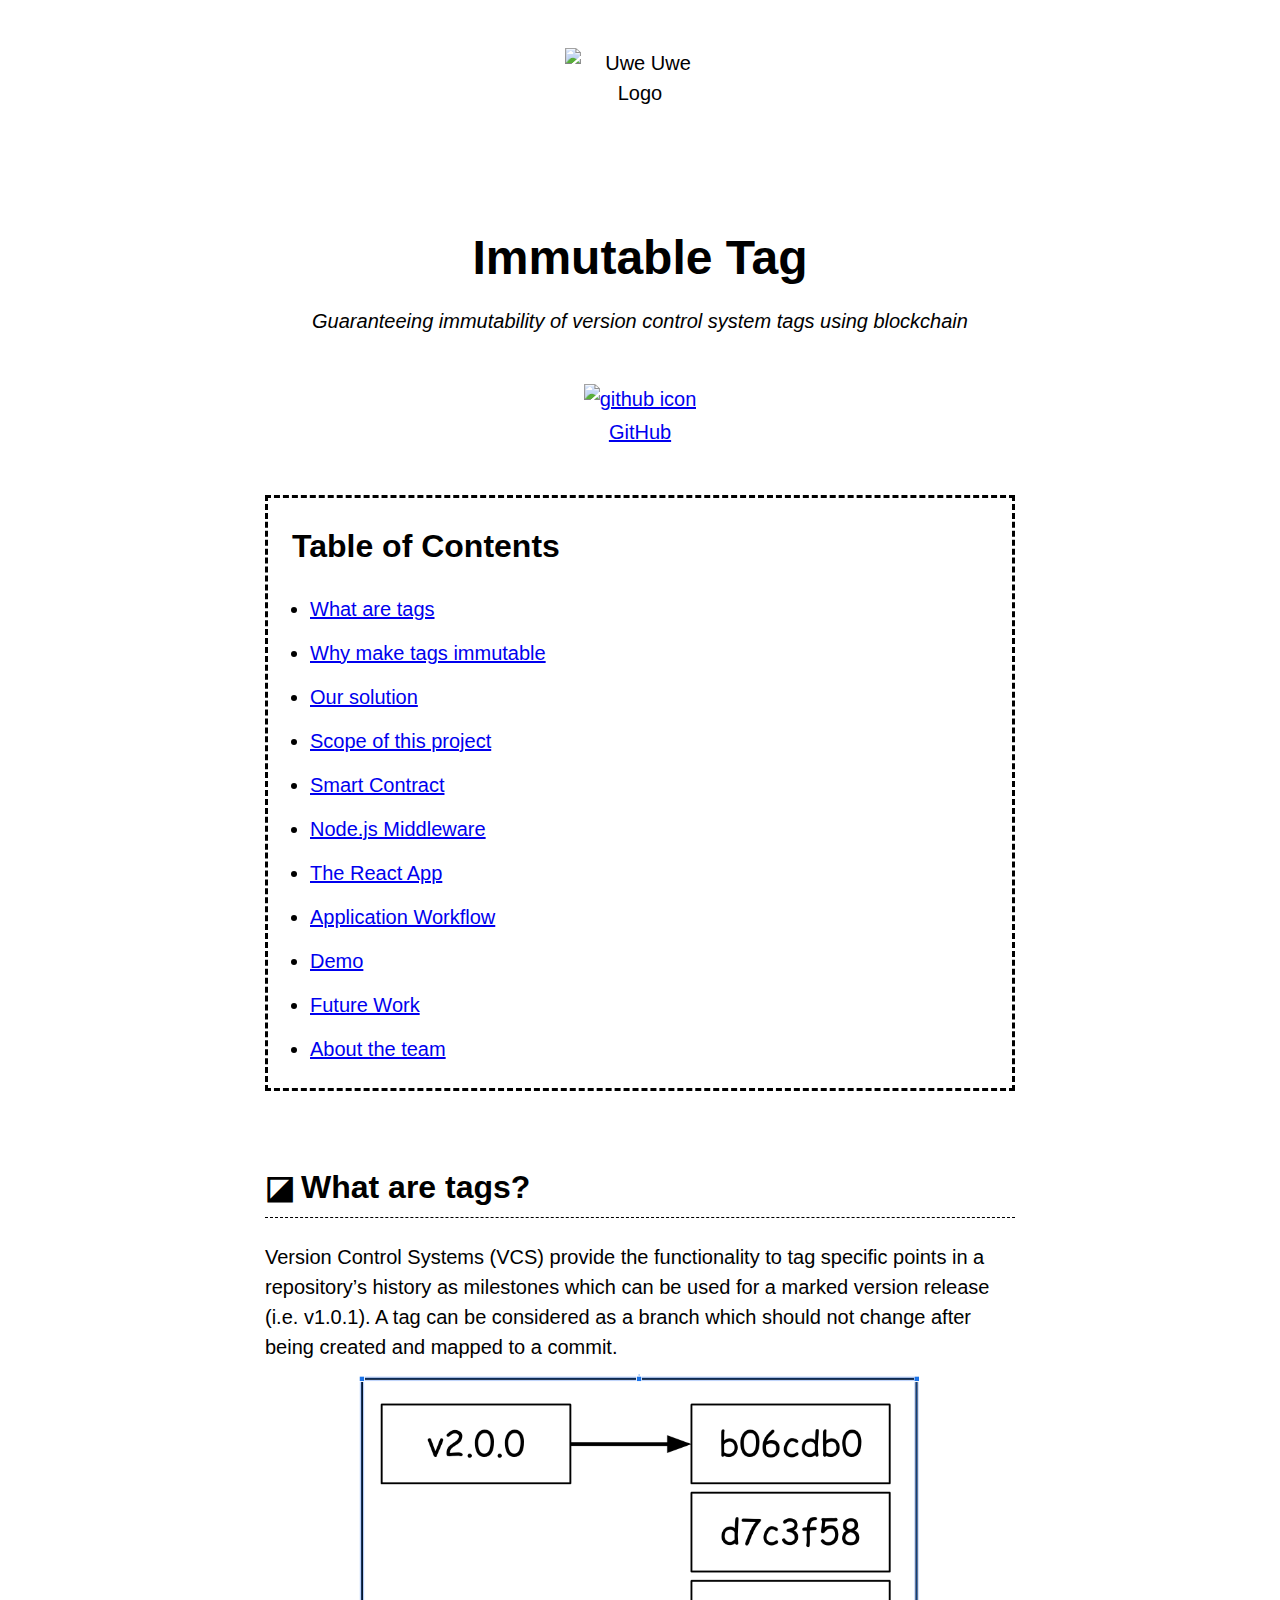
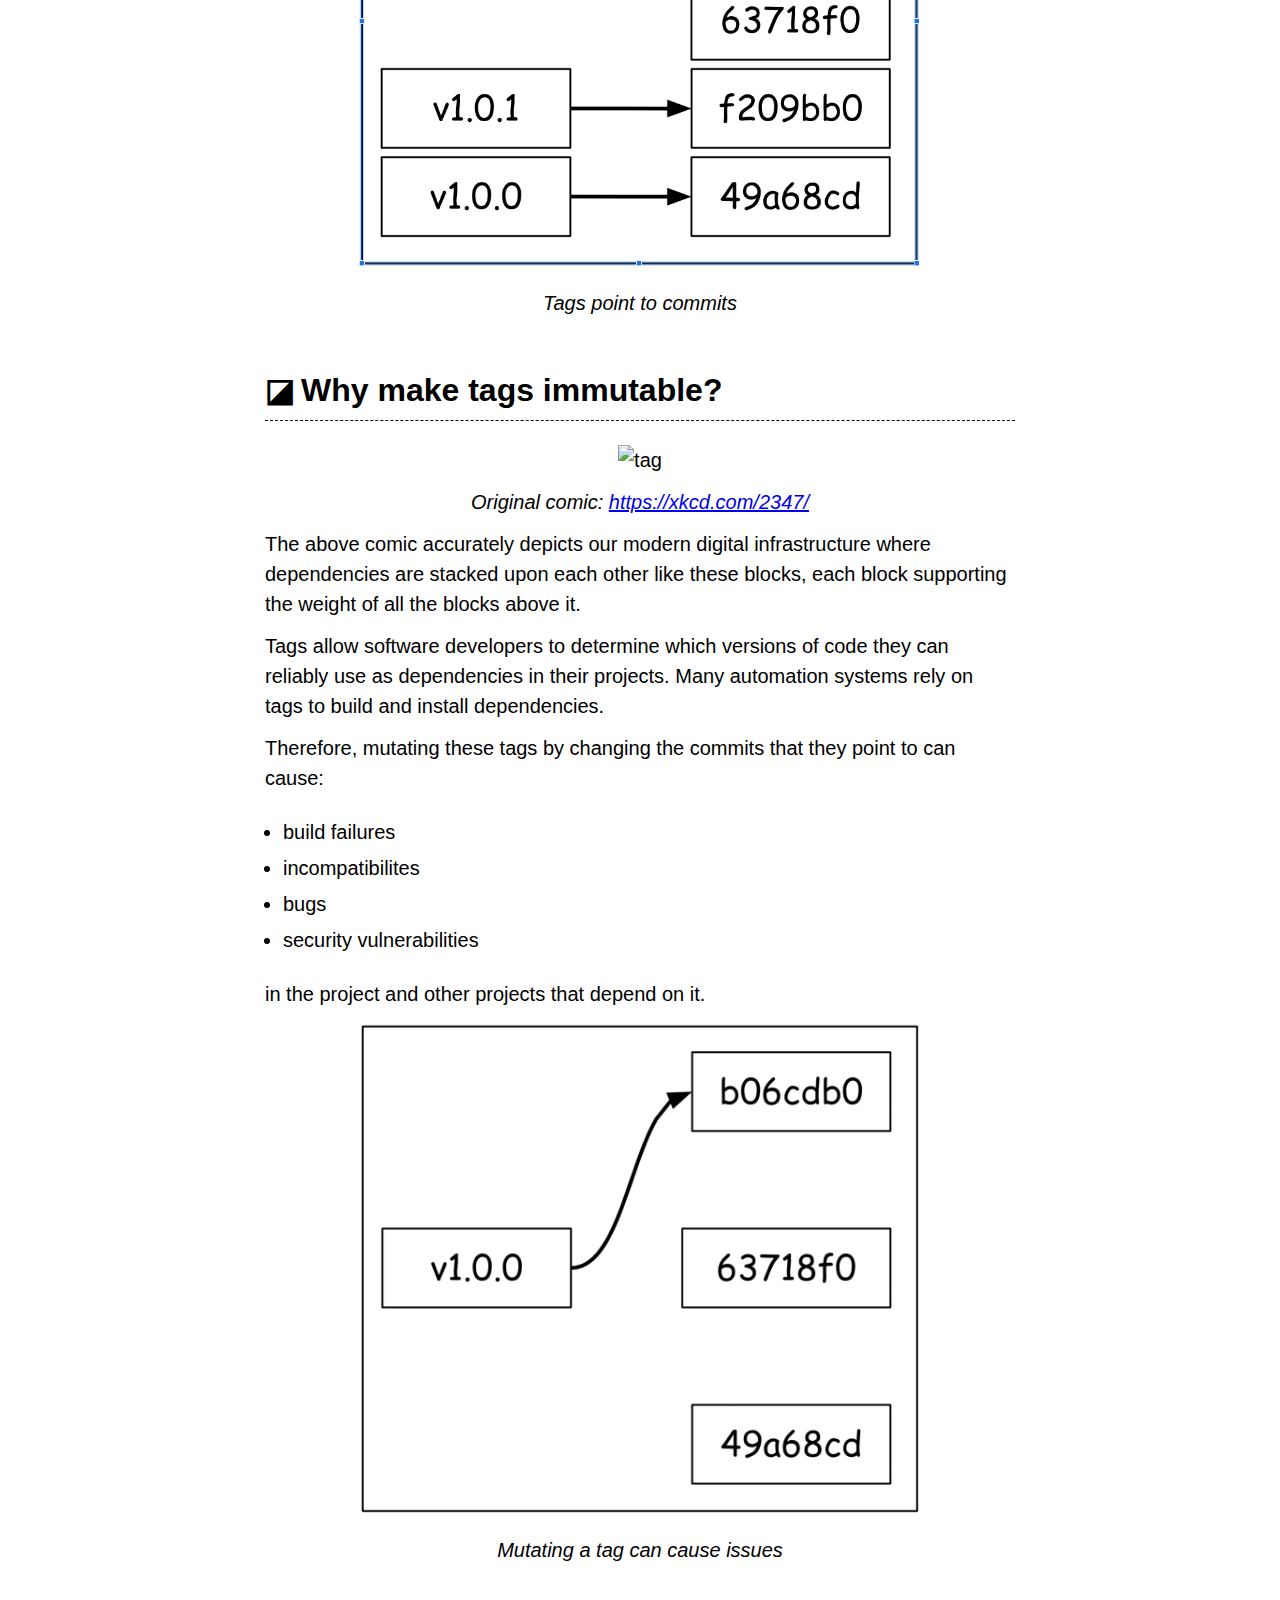
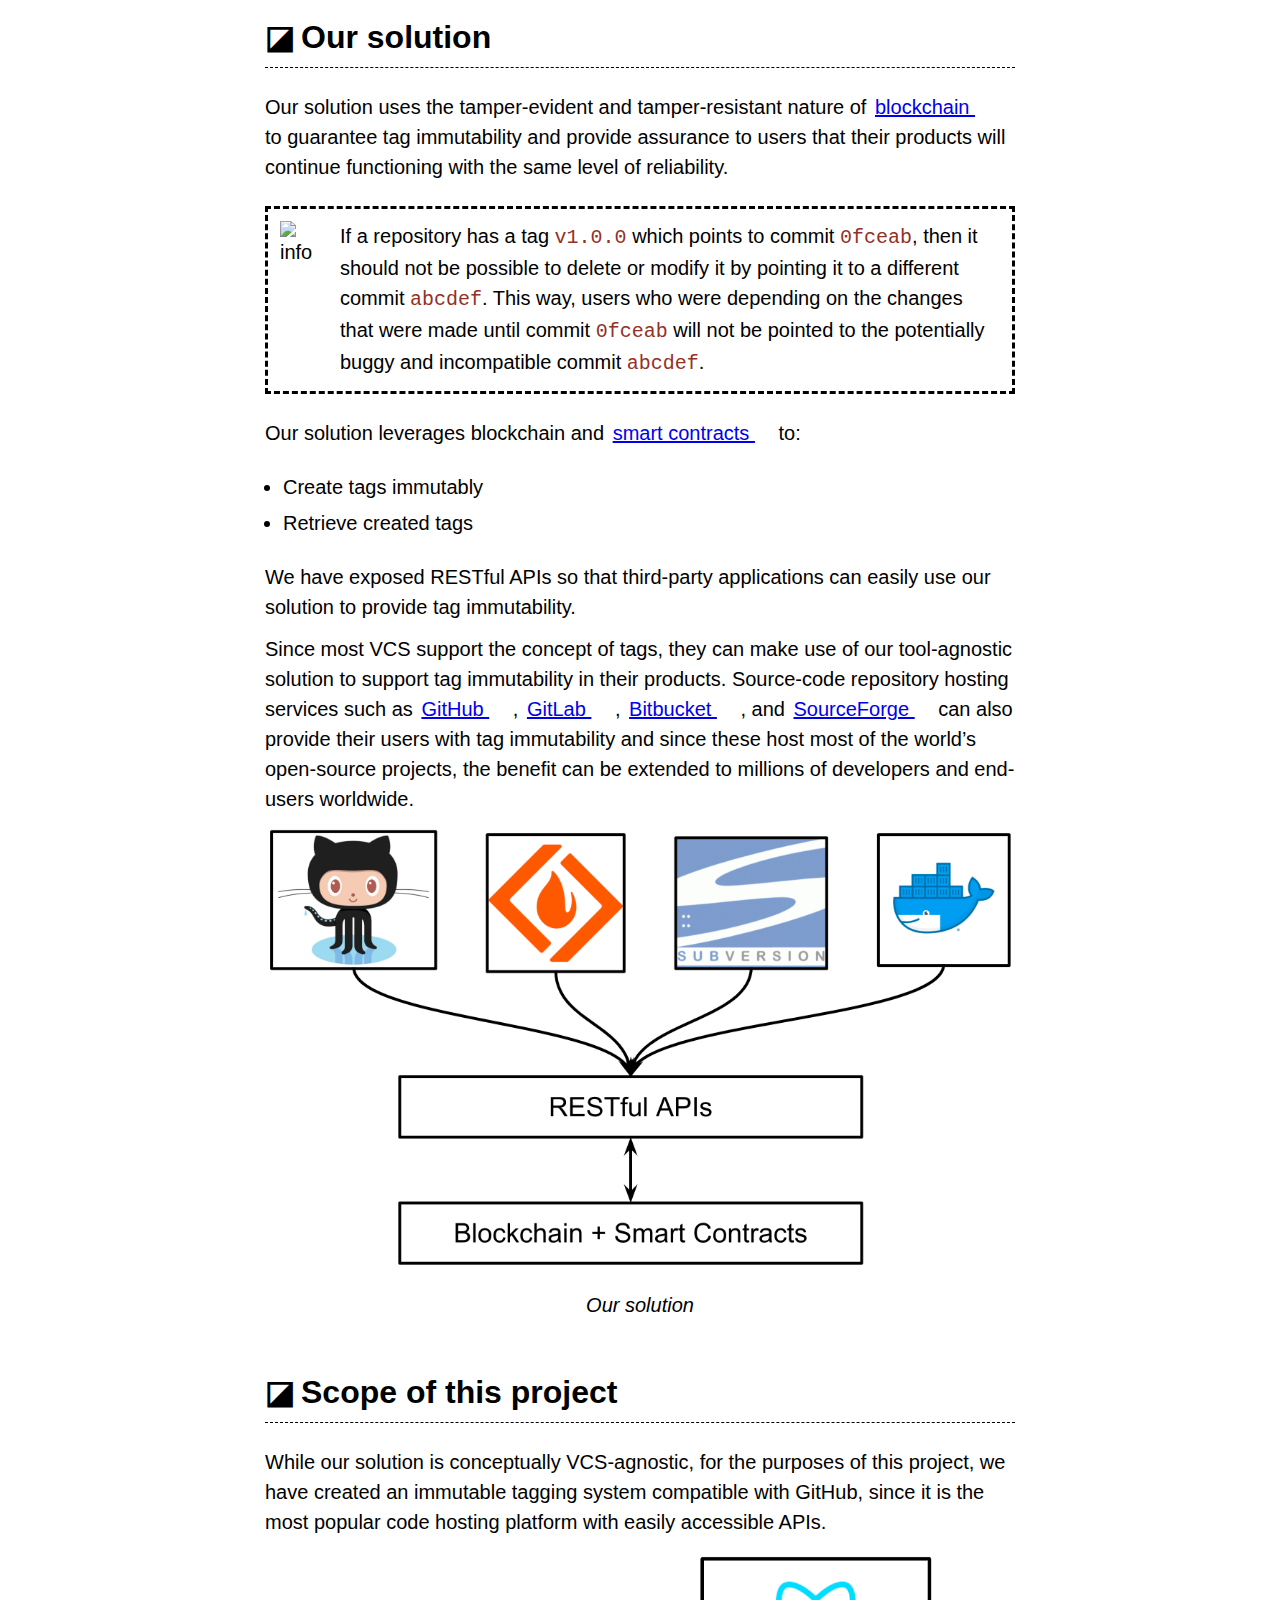
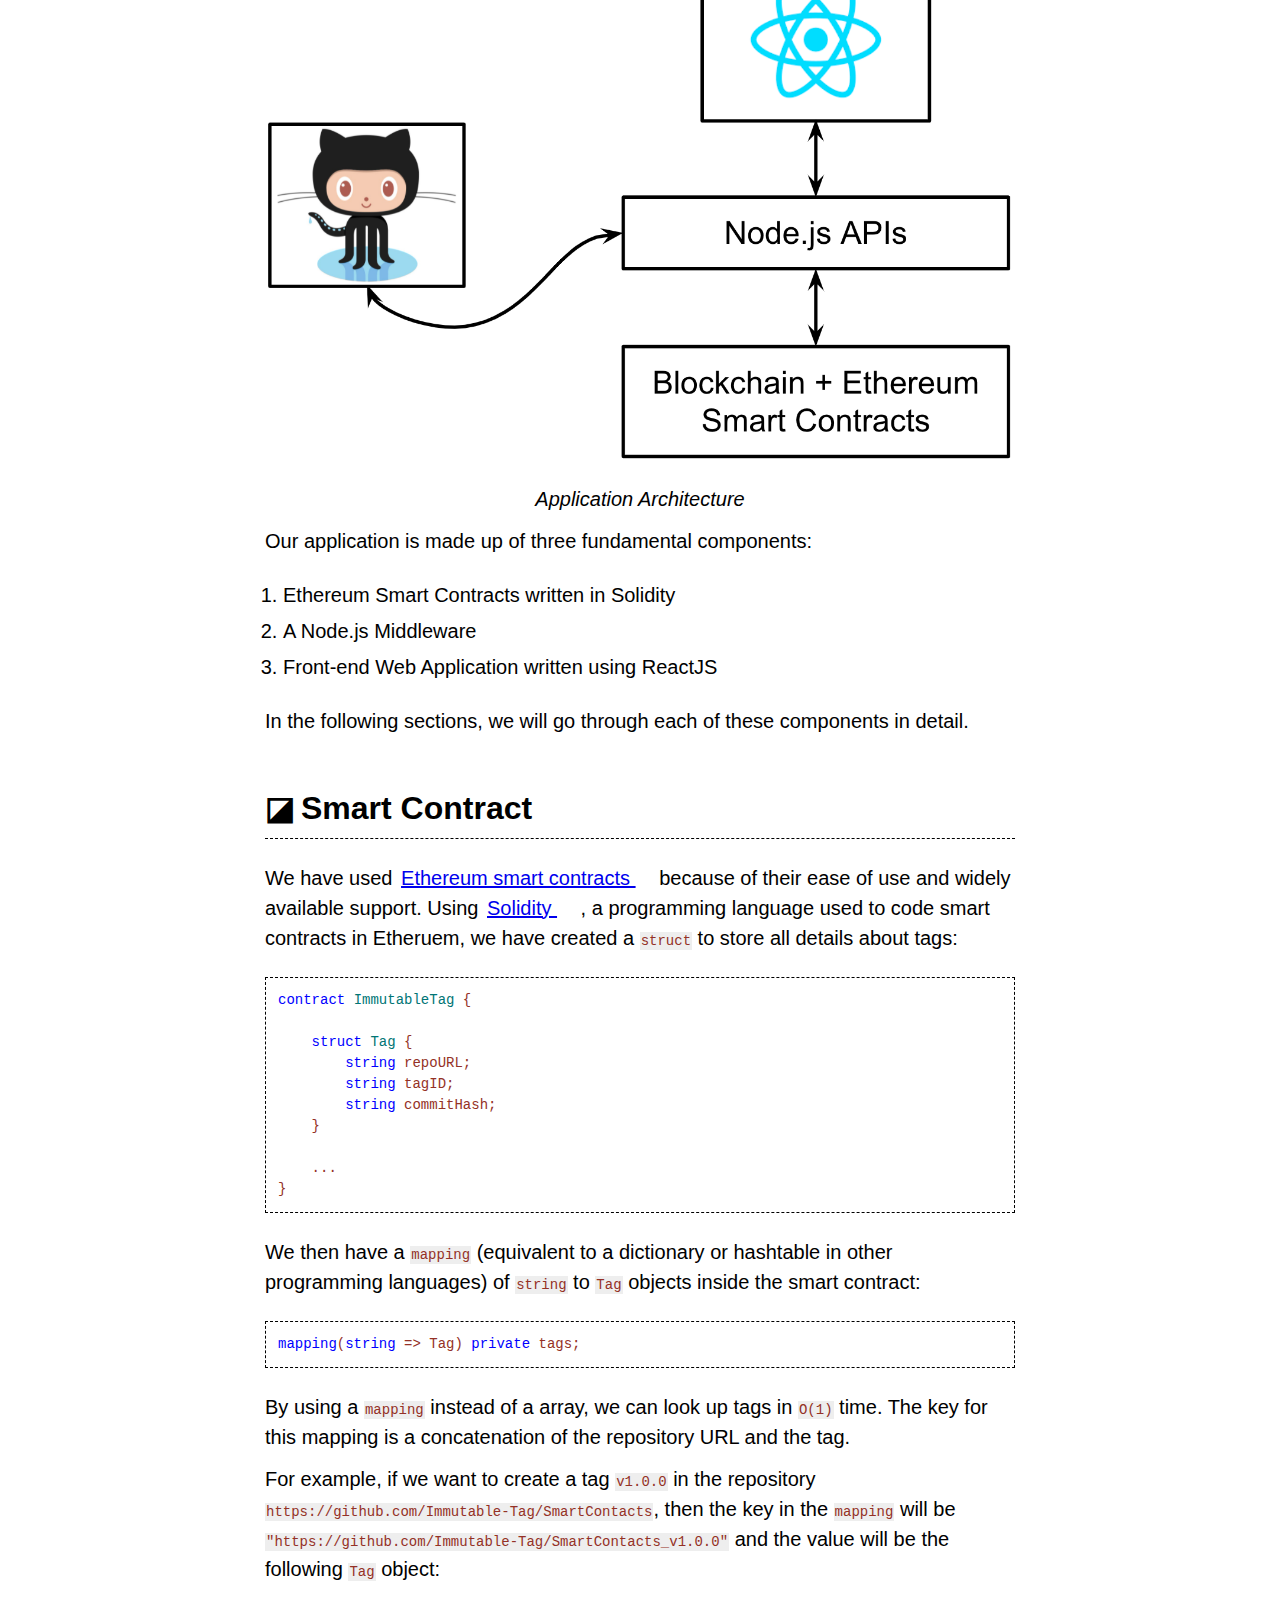
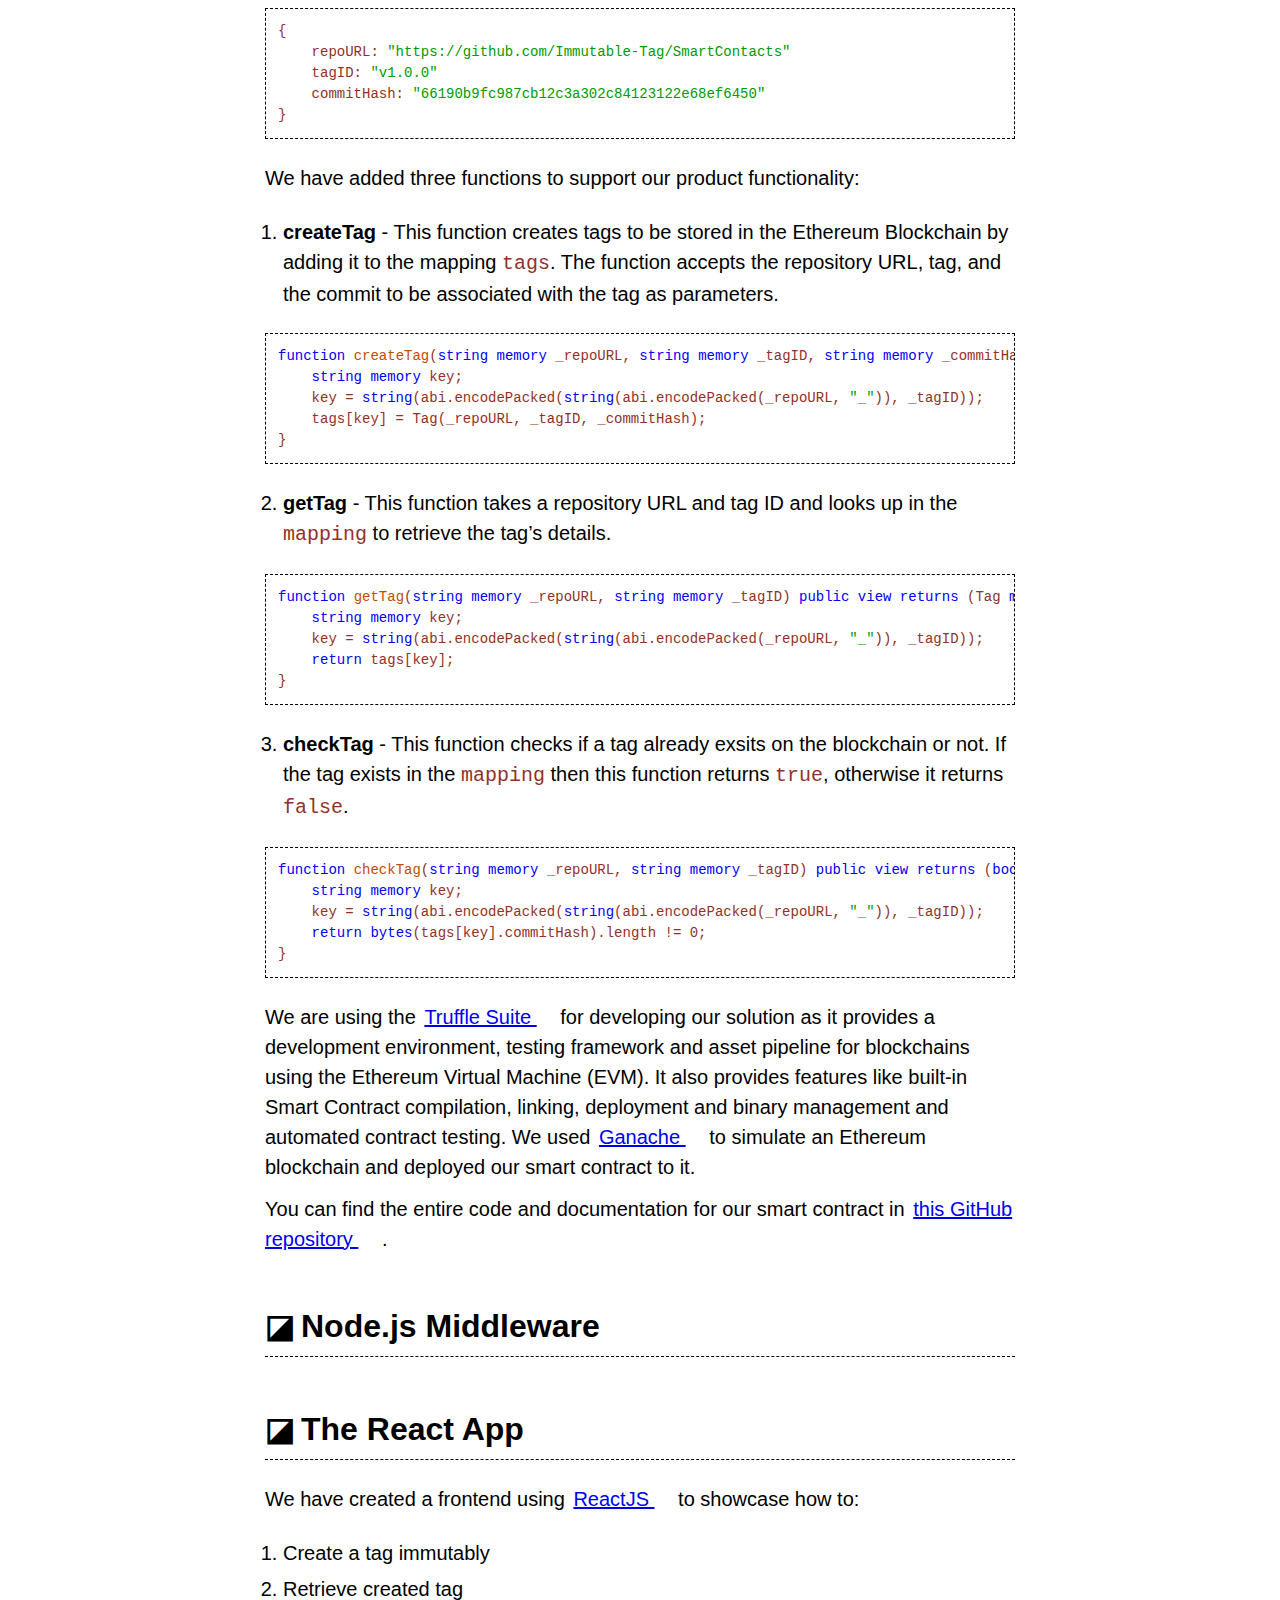
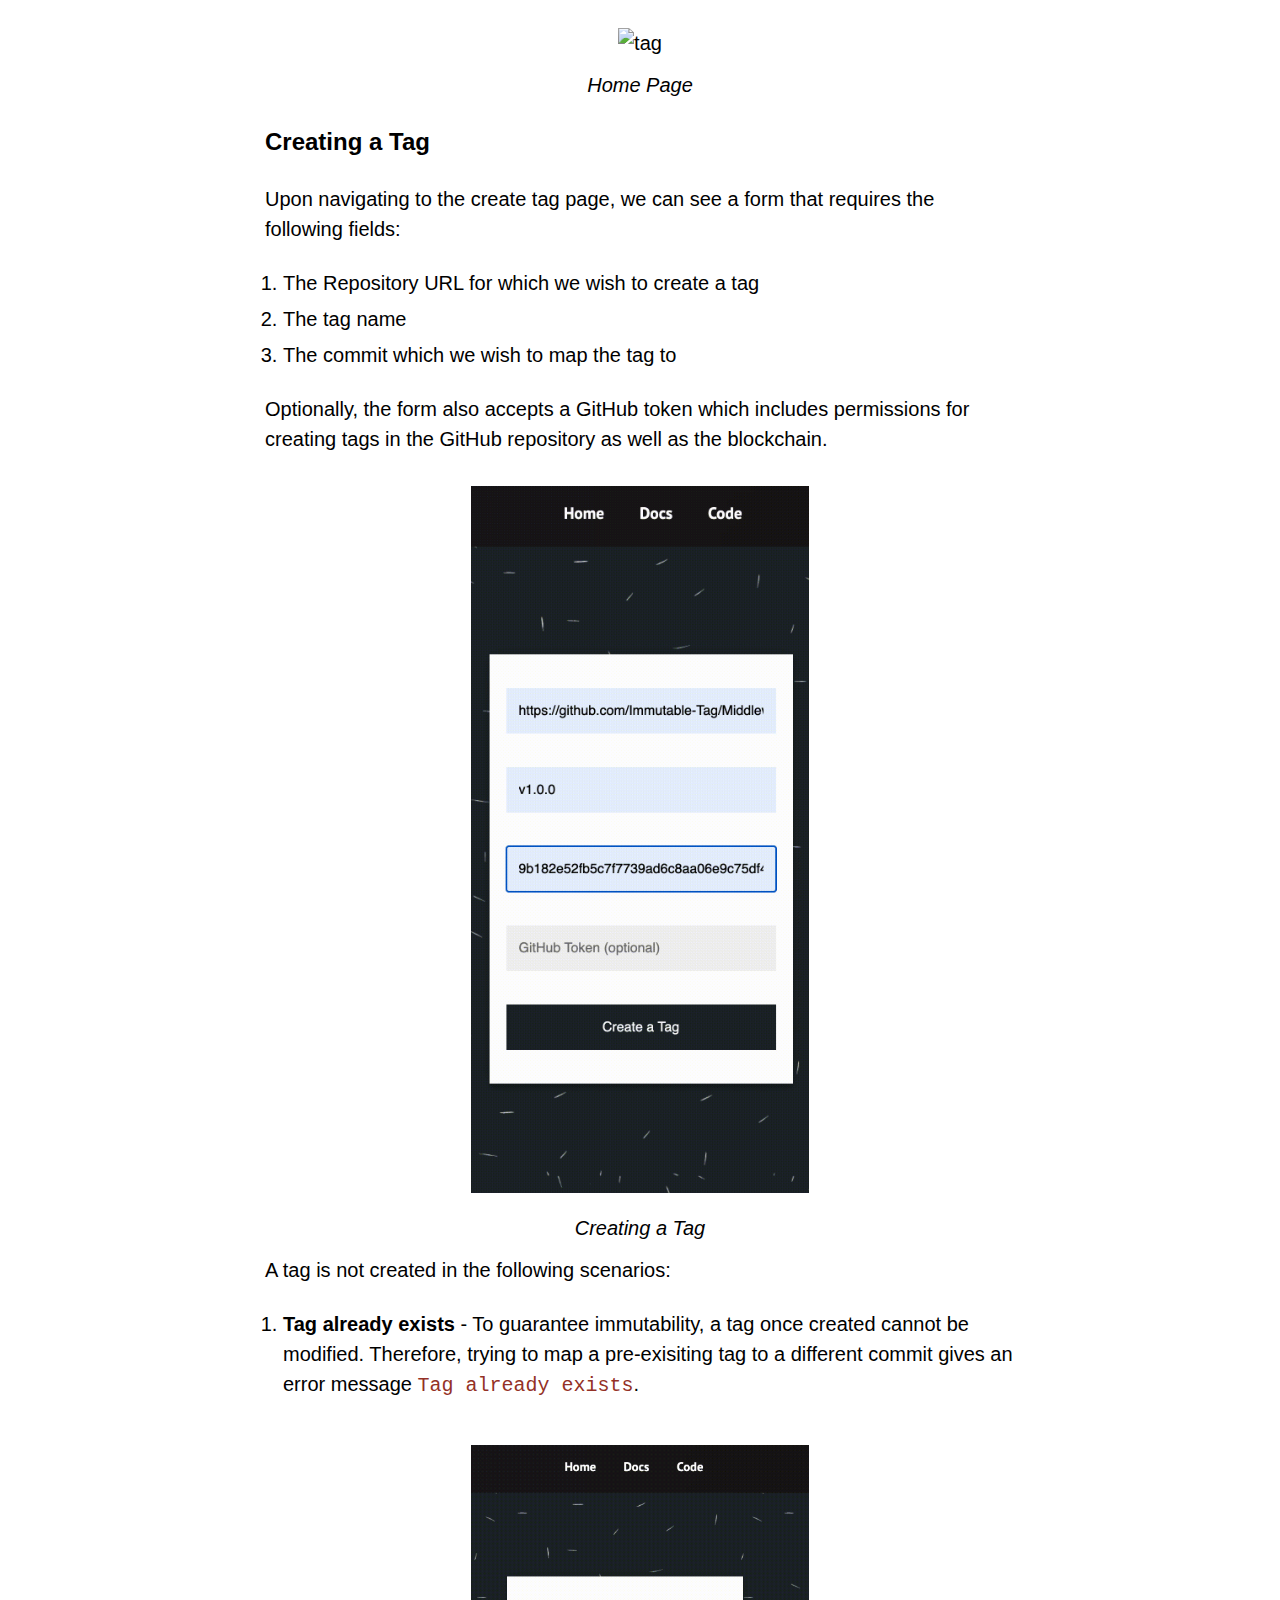
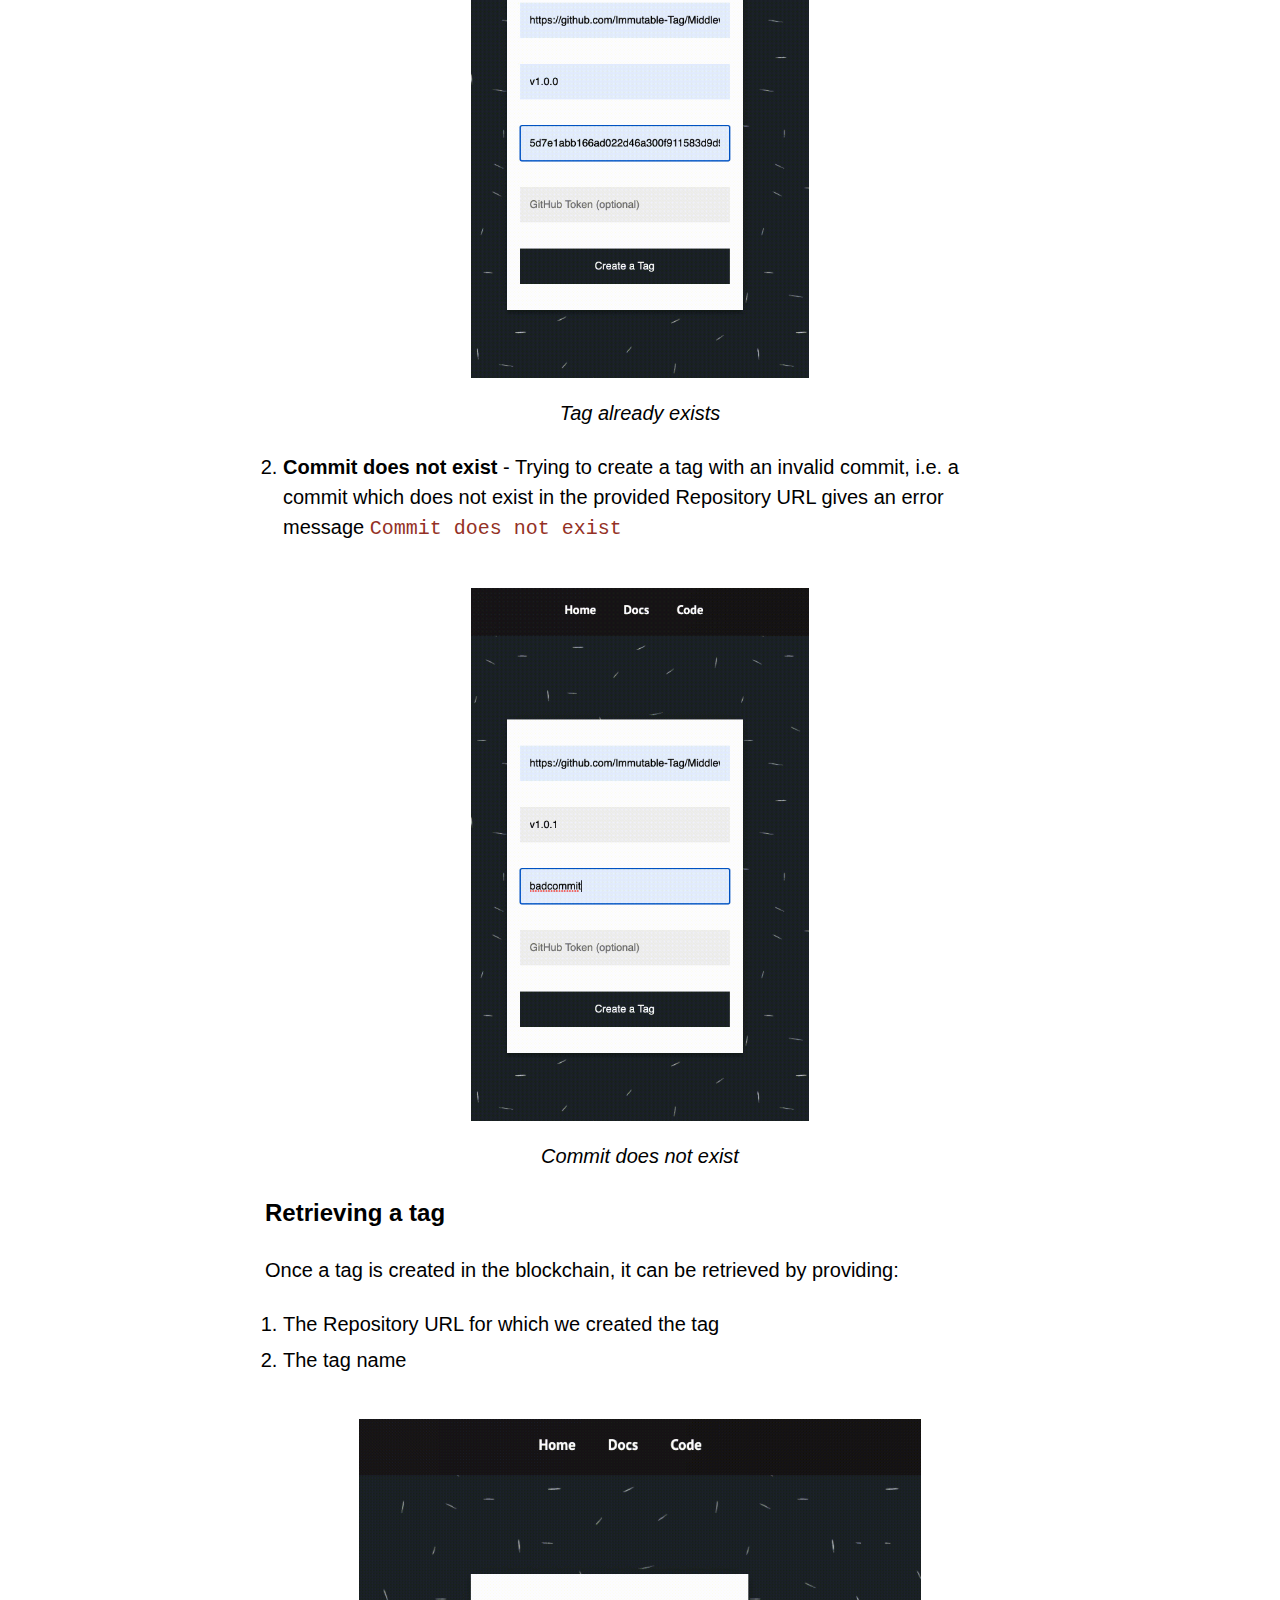
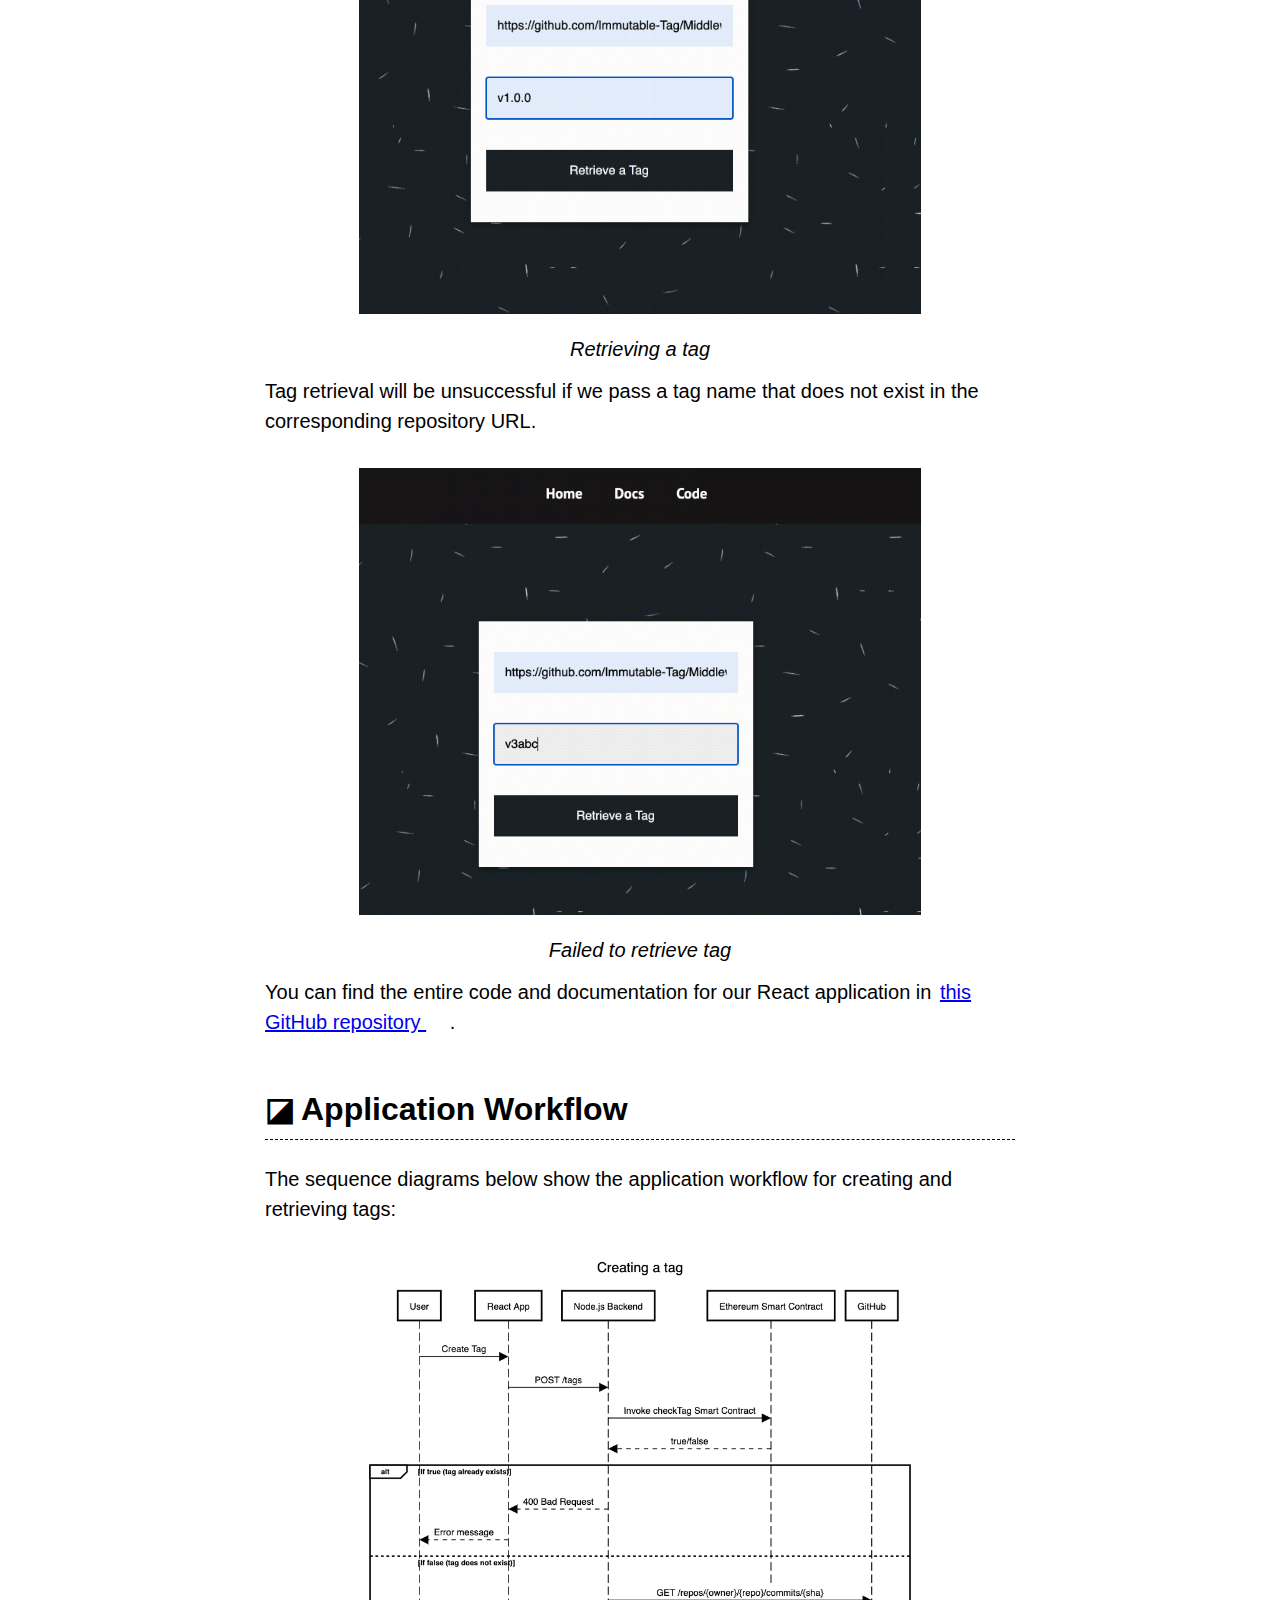
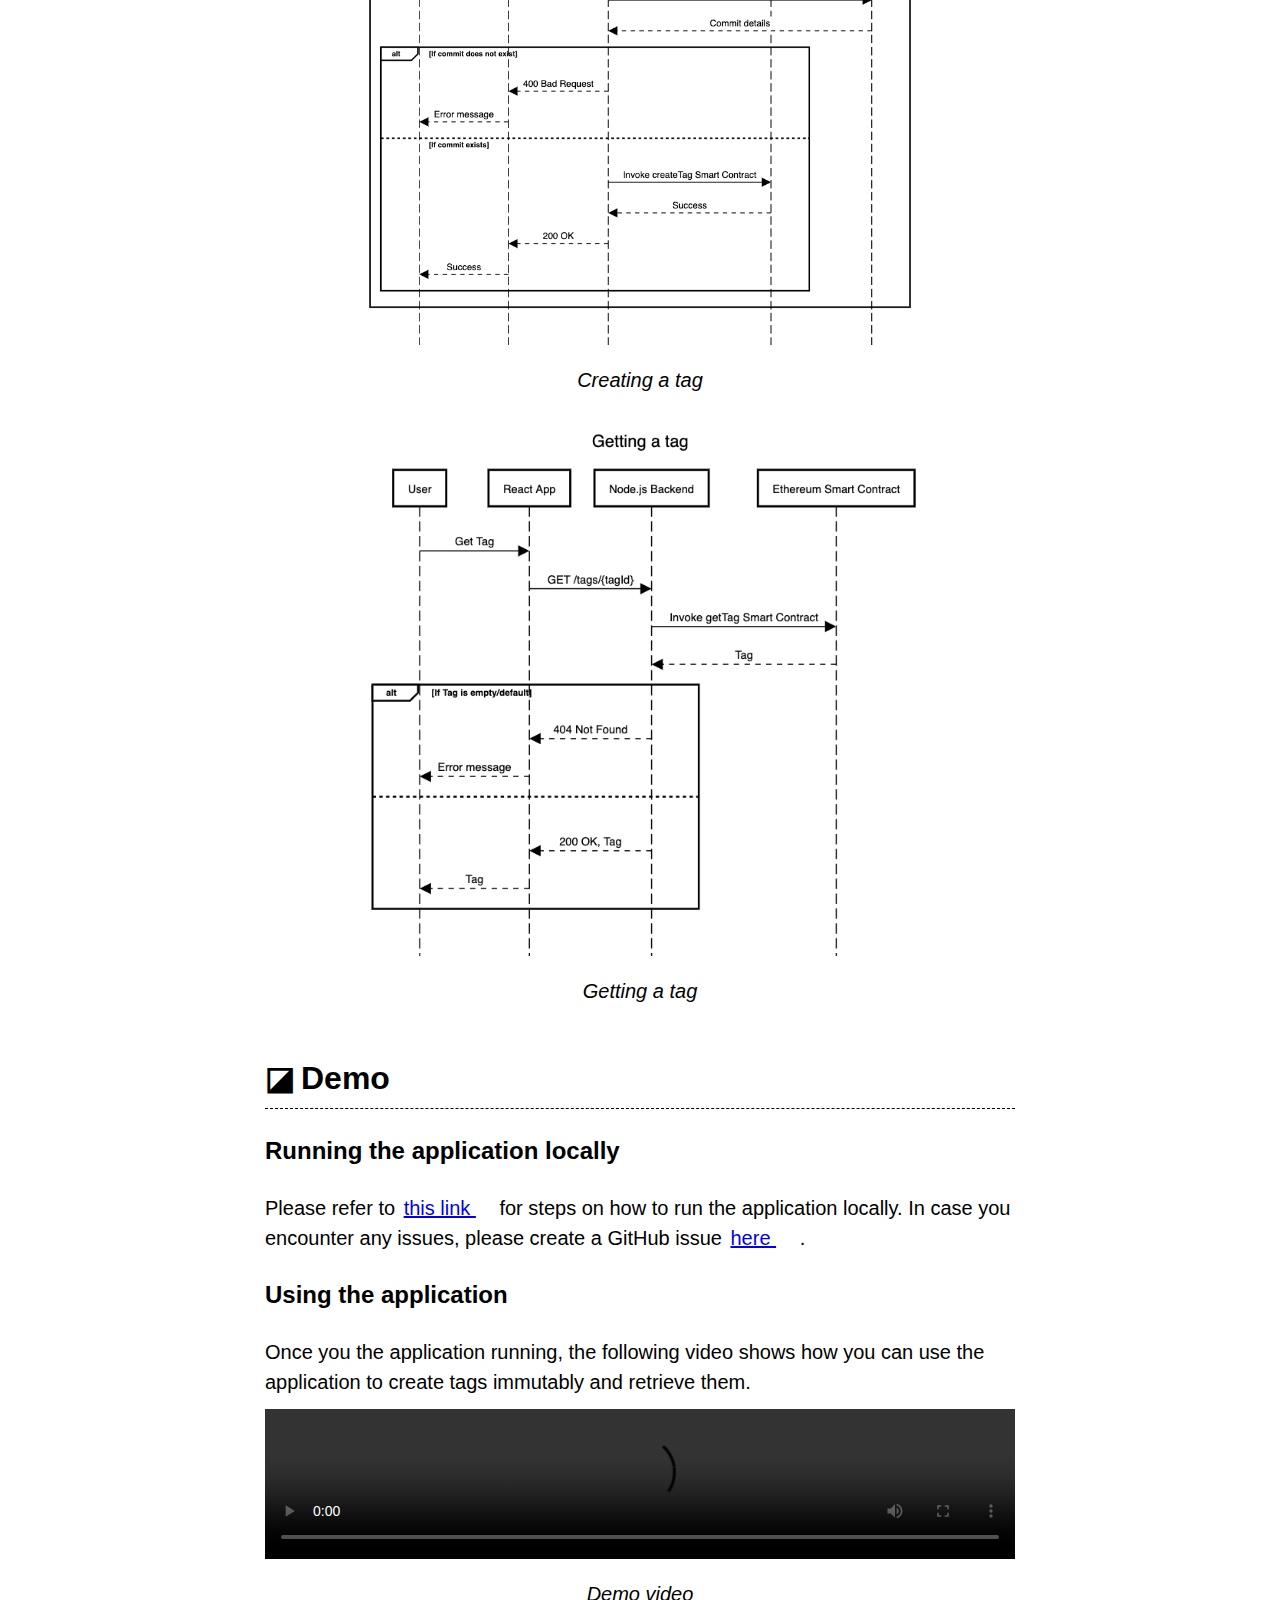
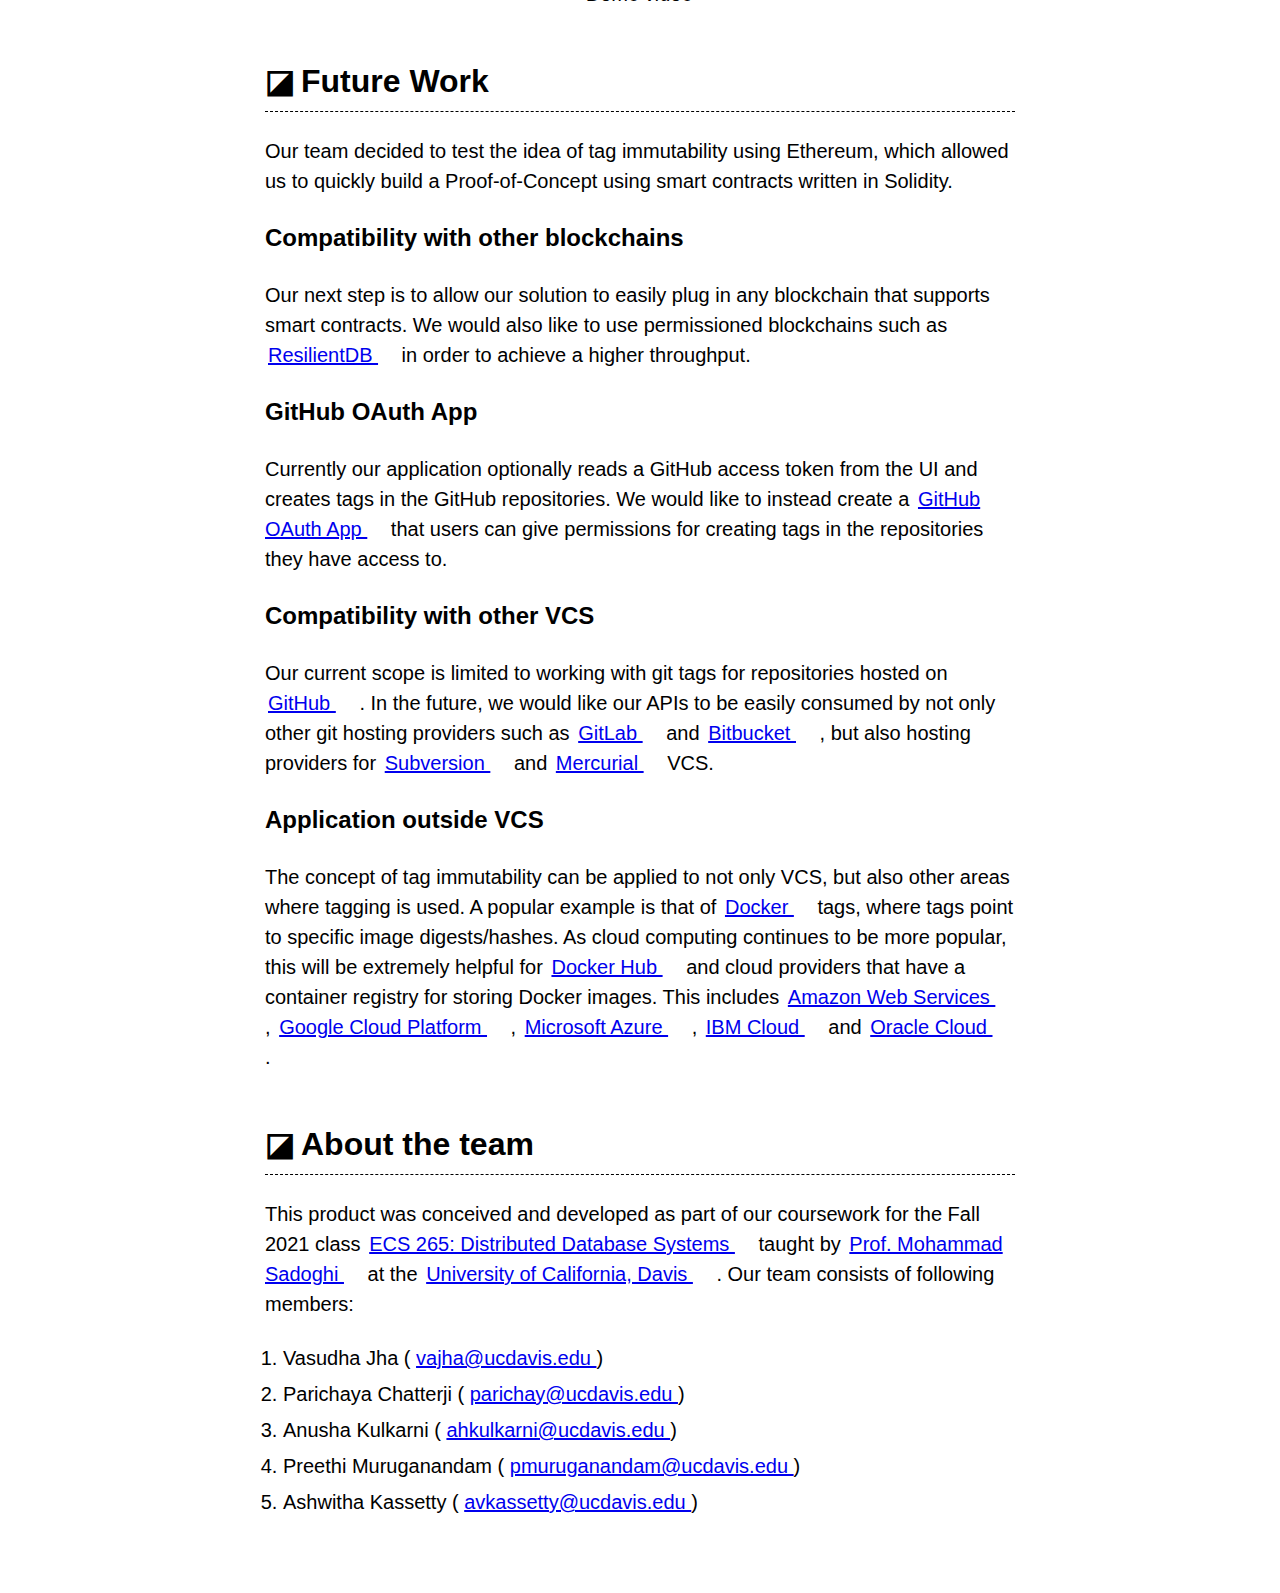
==== commit 09454108: "deploy: 5261b2b17a9b11ddd2b73fac78f55b5da765923e" ====
--- a/index.html
+++ b/index.html
@@ -34,6 +34,7 @@
 <li><a href=#smart-contract>Smart Contract</a></li>
 <li><a href=#node.js-middleware>Node.js Middleware</a></li>
 <li><a href=#the-react-app>The React App</a></li>
+<li><a href=#application-workflow>Application Workflow</a></li>
 <li><a href=#demo>Demo</a></li>
 <li><a href=#future-work>Future Work</a></li>
 <li><a href=#about-the-team>About the team</a></li>
@@ -312,6 +313,20 @@
 <img src=./assets/img/icons/external-link-icon.svg height=12 width=12>
 </span>
 .</p>
+<h2 id=application-workflow>Application Workflow</h2>
+<p>The sequence diagrams below show the application workflow for creating and retrieving tags:</p>
+<p align=center>
+<img src=./assets/img/create_tag_seq.png alt="Creating a tag" class=lmiddle>
+</p>
+<p align=center>
+<i>Creating a tag</i>
+</p>
+<p align=center>
+<img src=./assets/img/get_tag_seq.png alt="Retrieving a tag" class=lmiddle>
+</p>
+<p align=center>
+<i>Getting a tag</i>
+</p>
 <h2 id=demo>Demo</h2>
 <h3 id=running-the-application-locally>Running the application locally</h3>
 <p>Please refer to
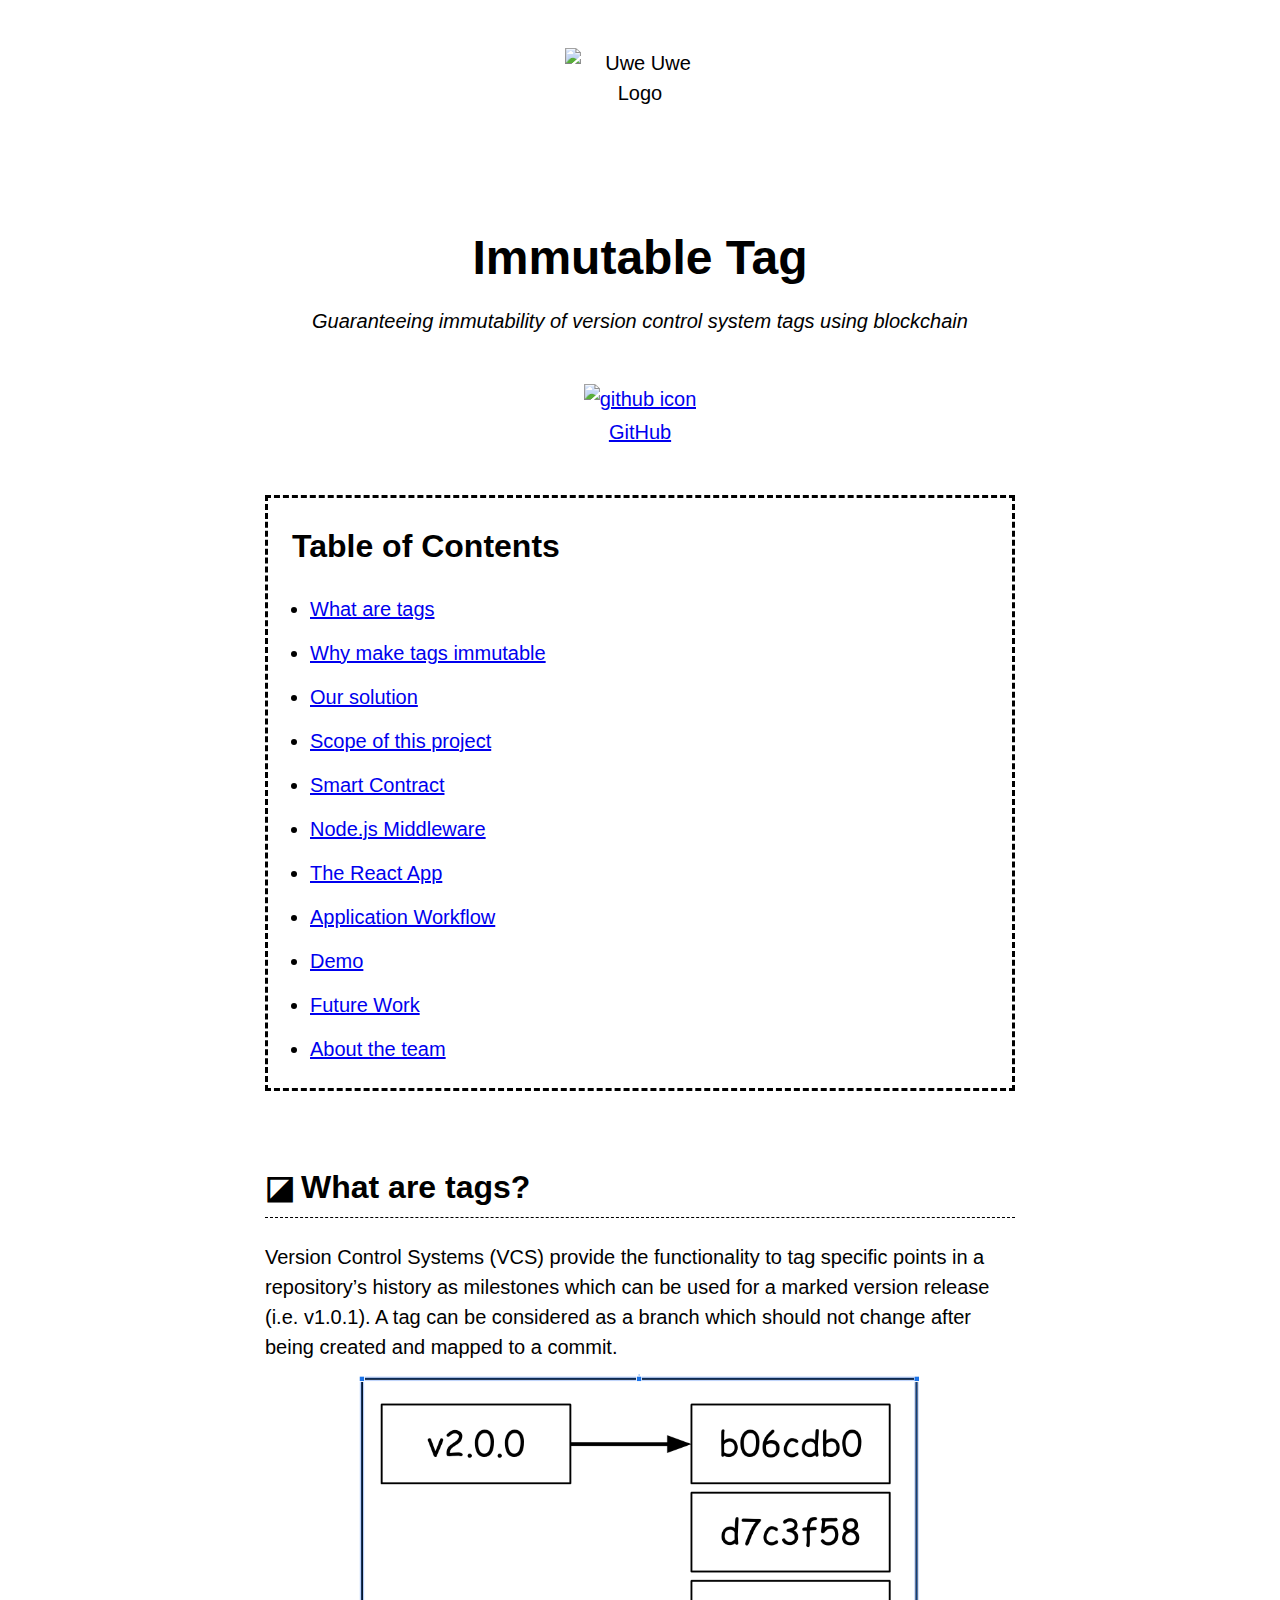
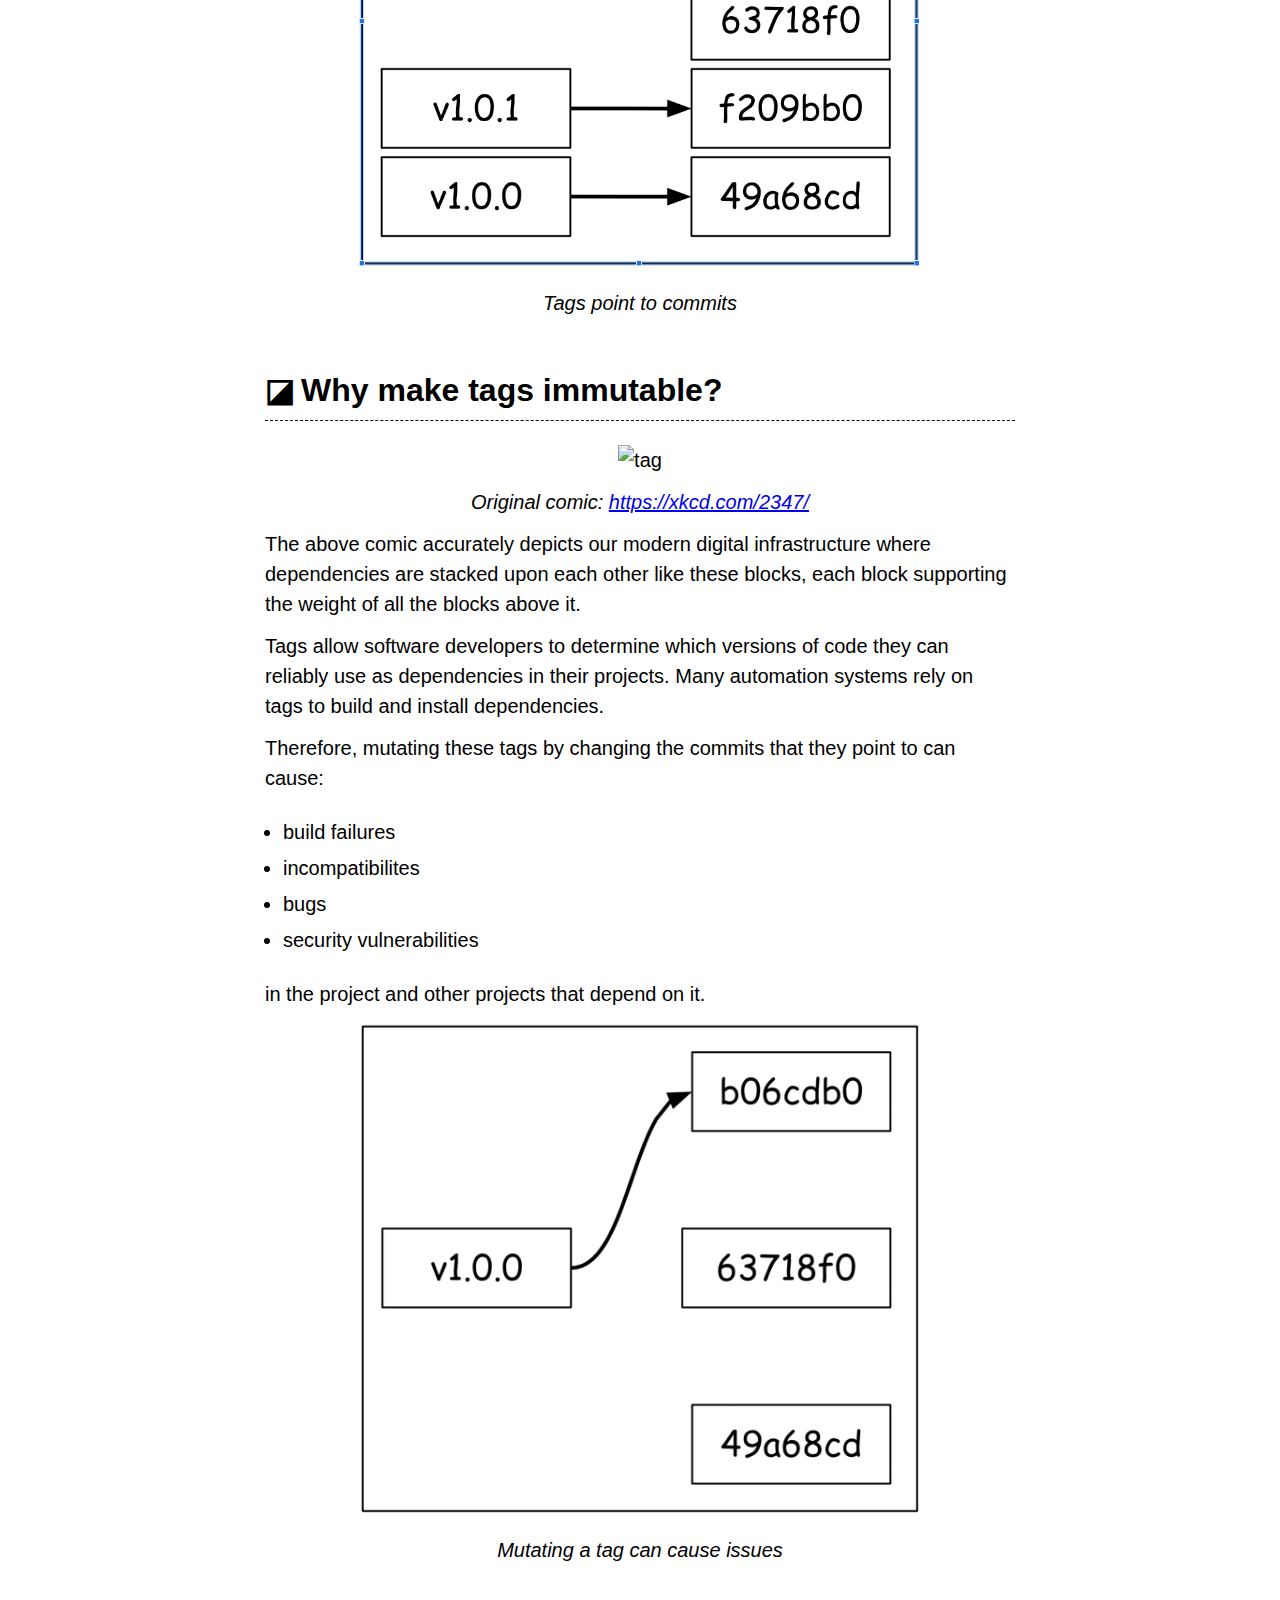
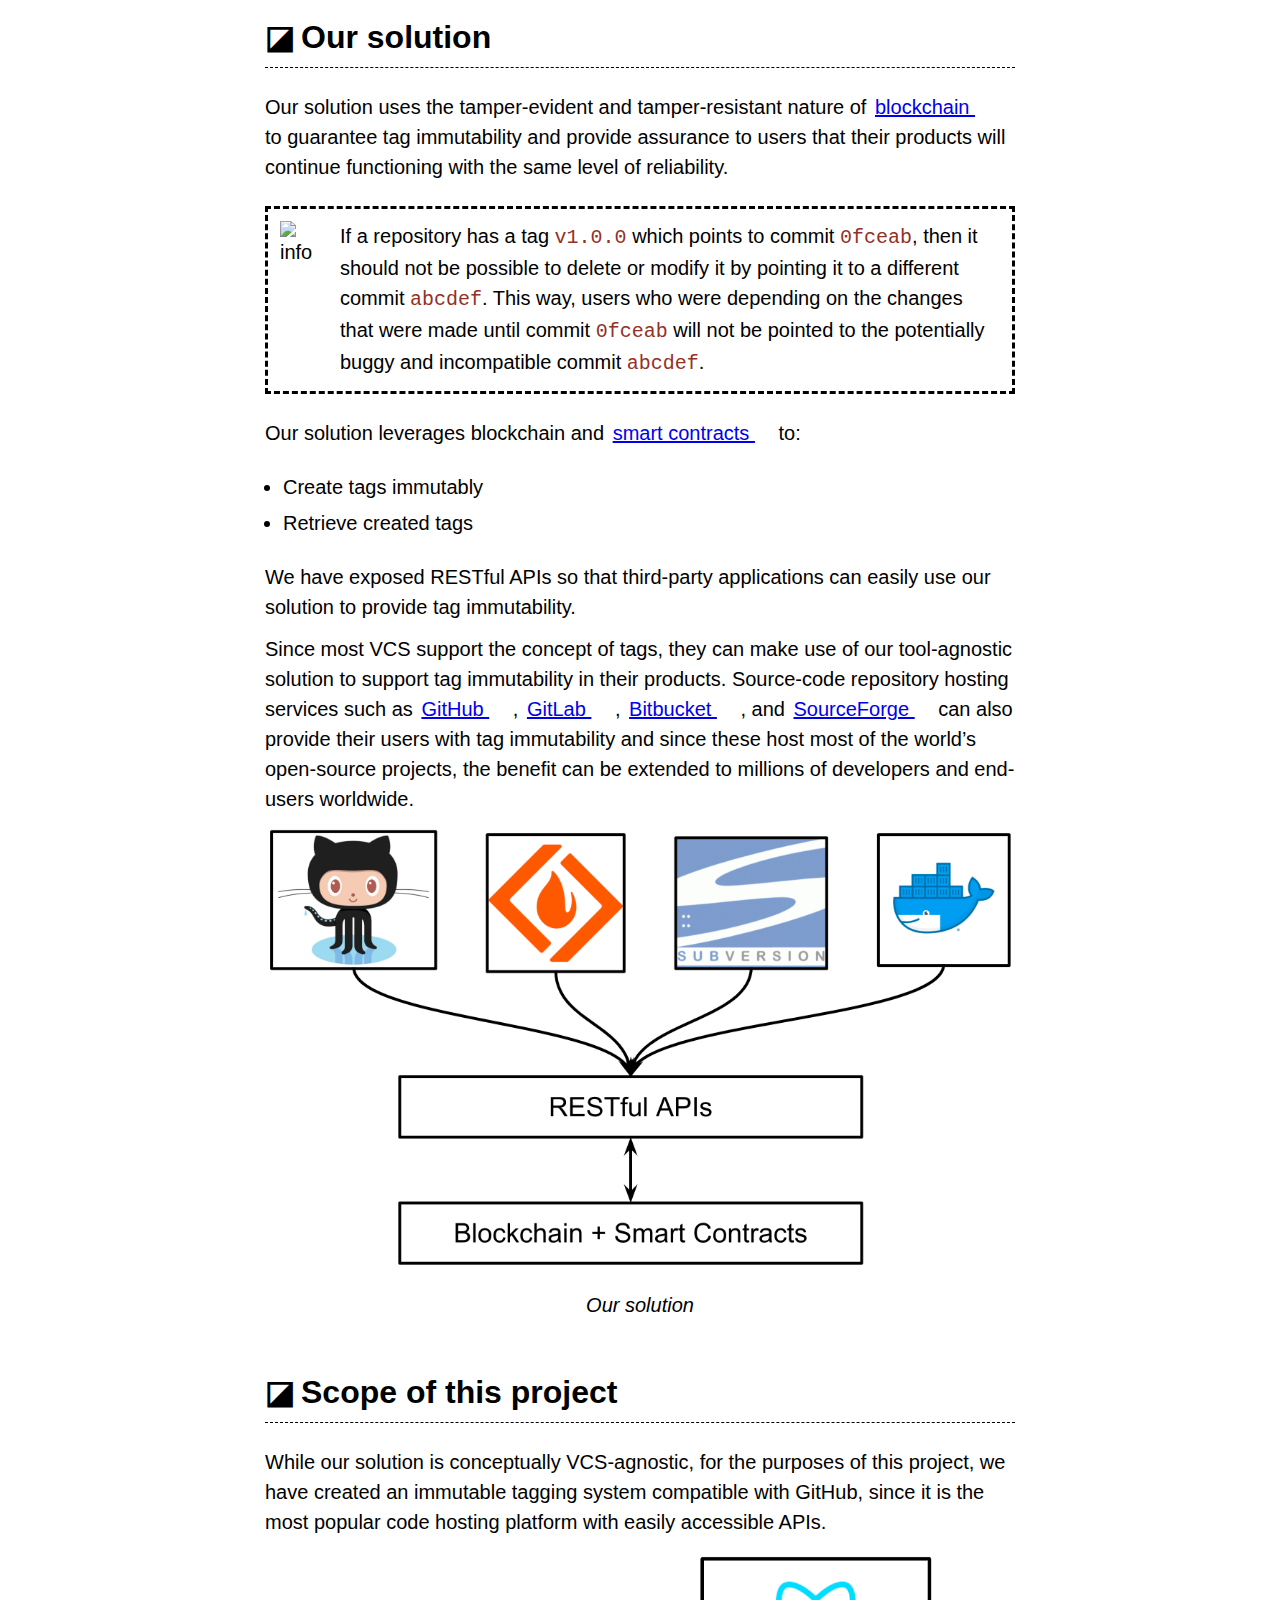
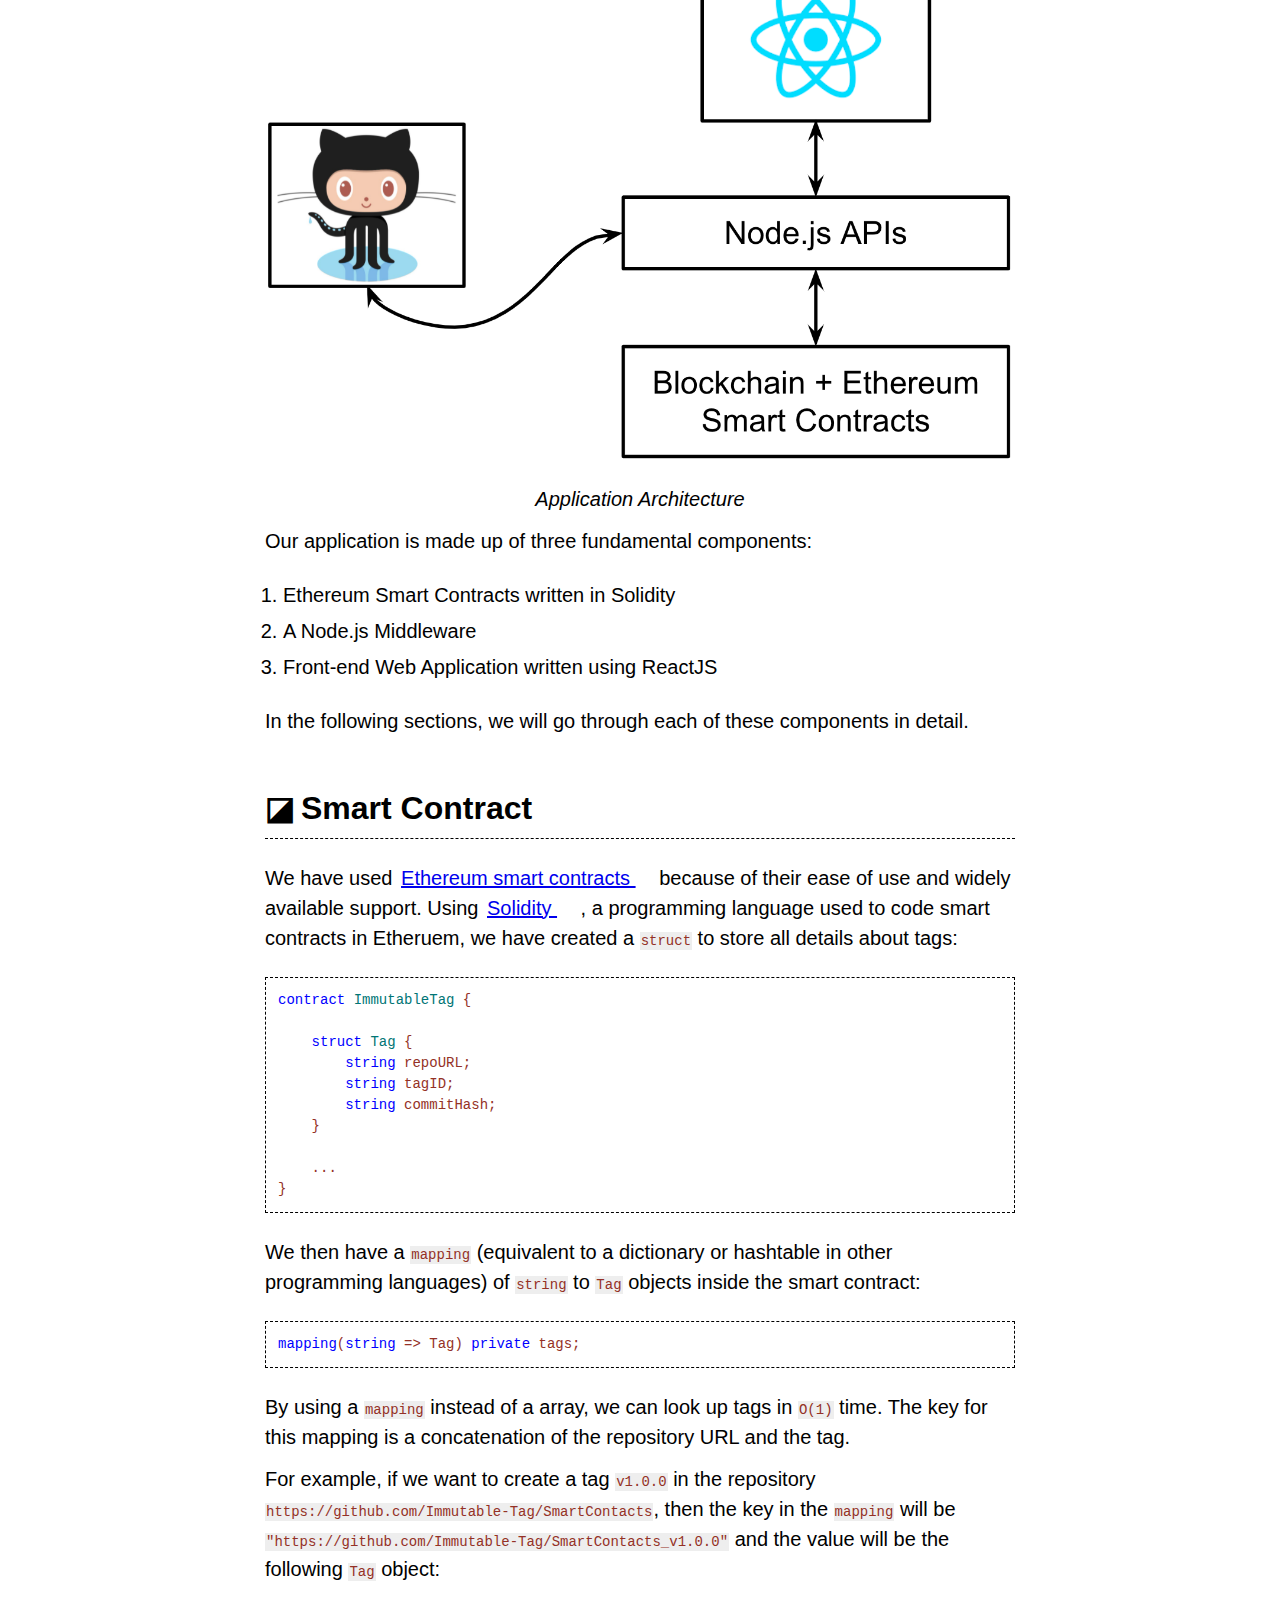
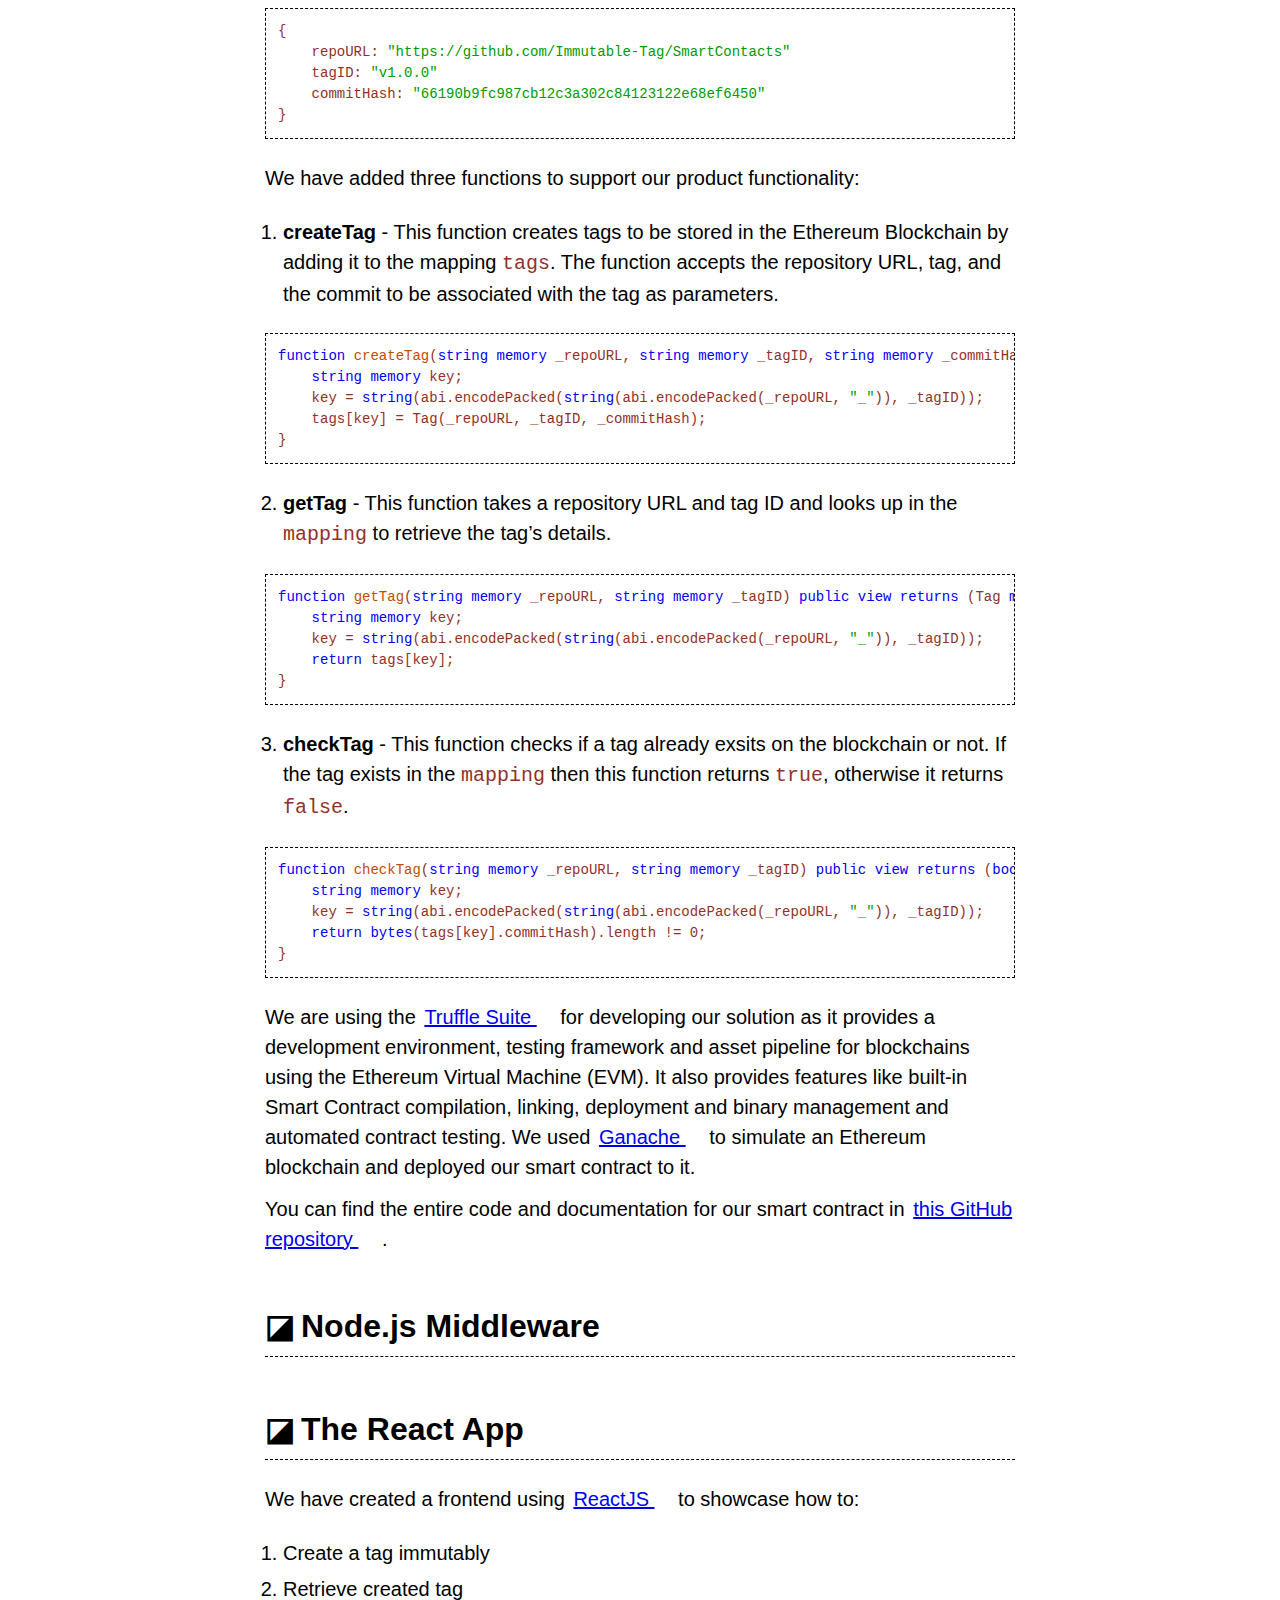
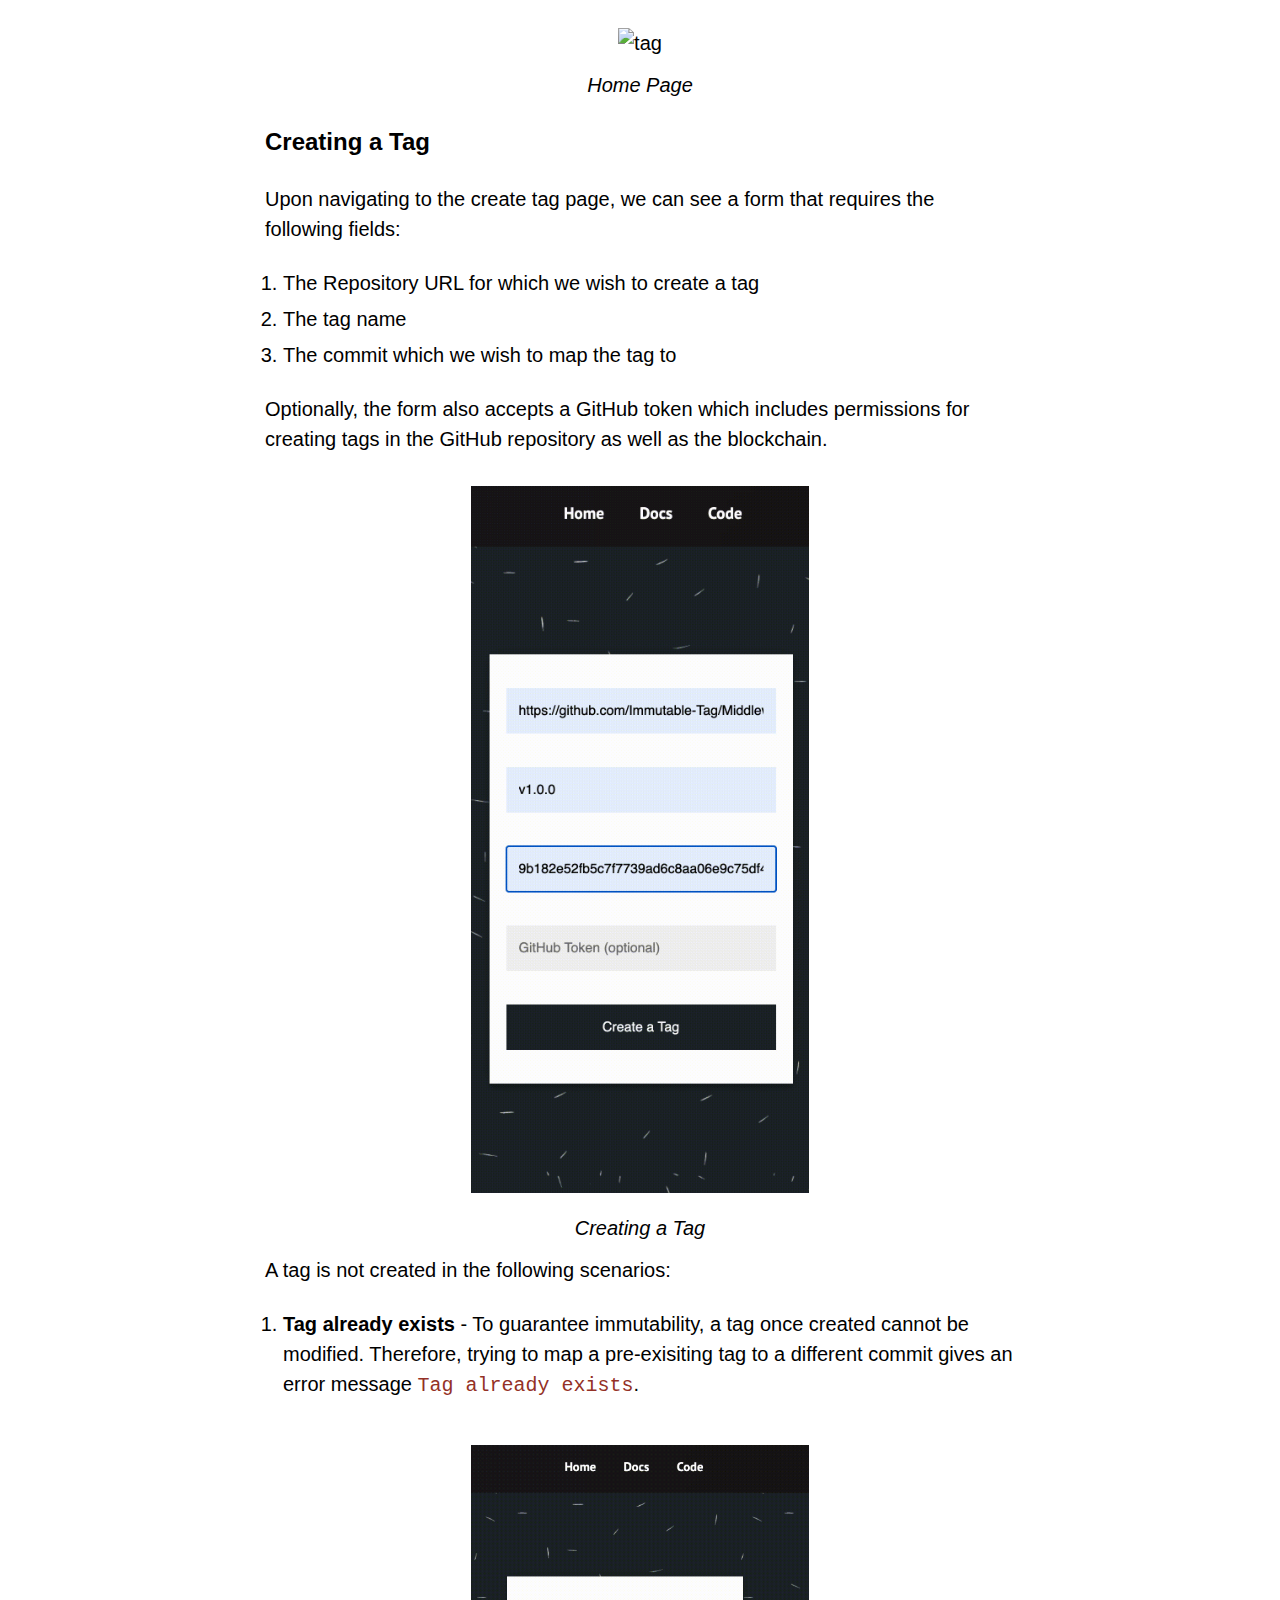
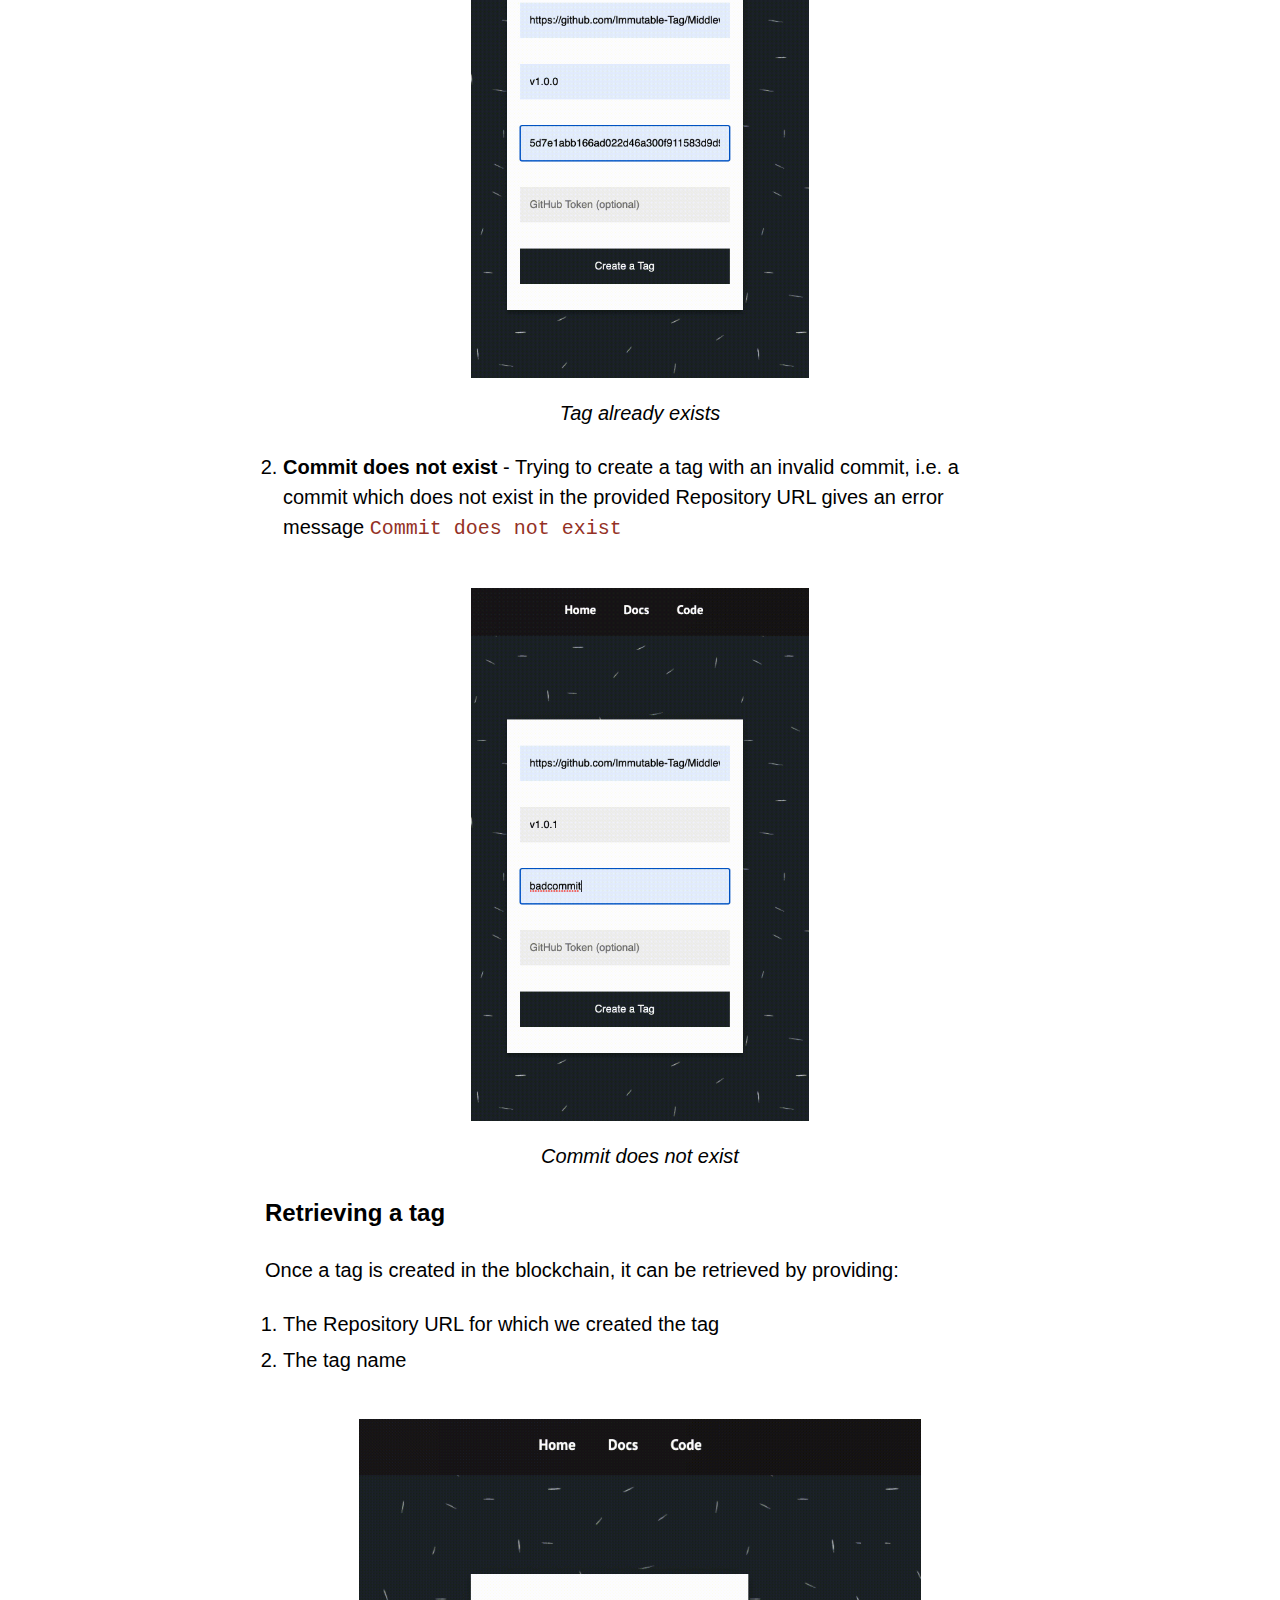
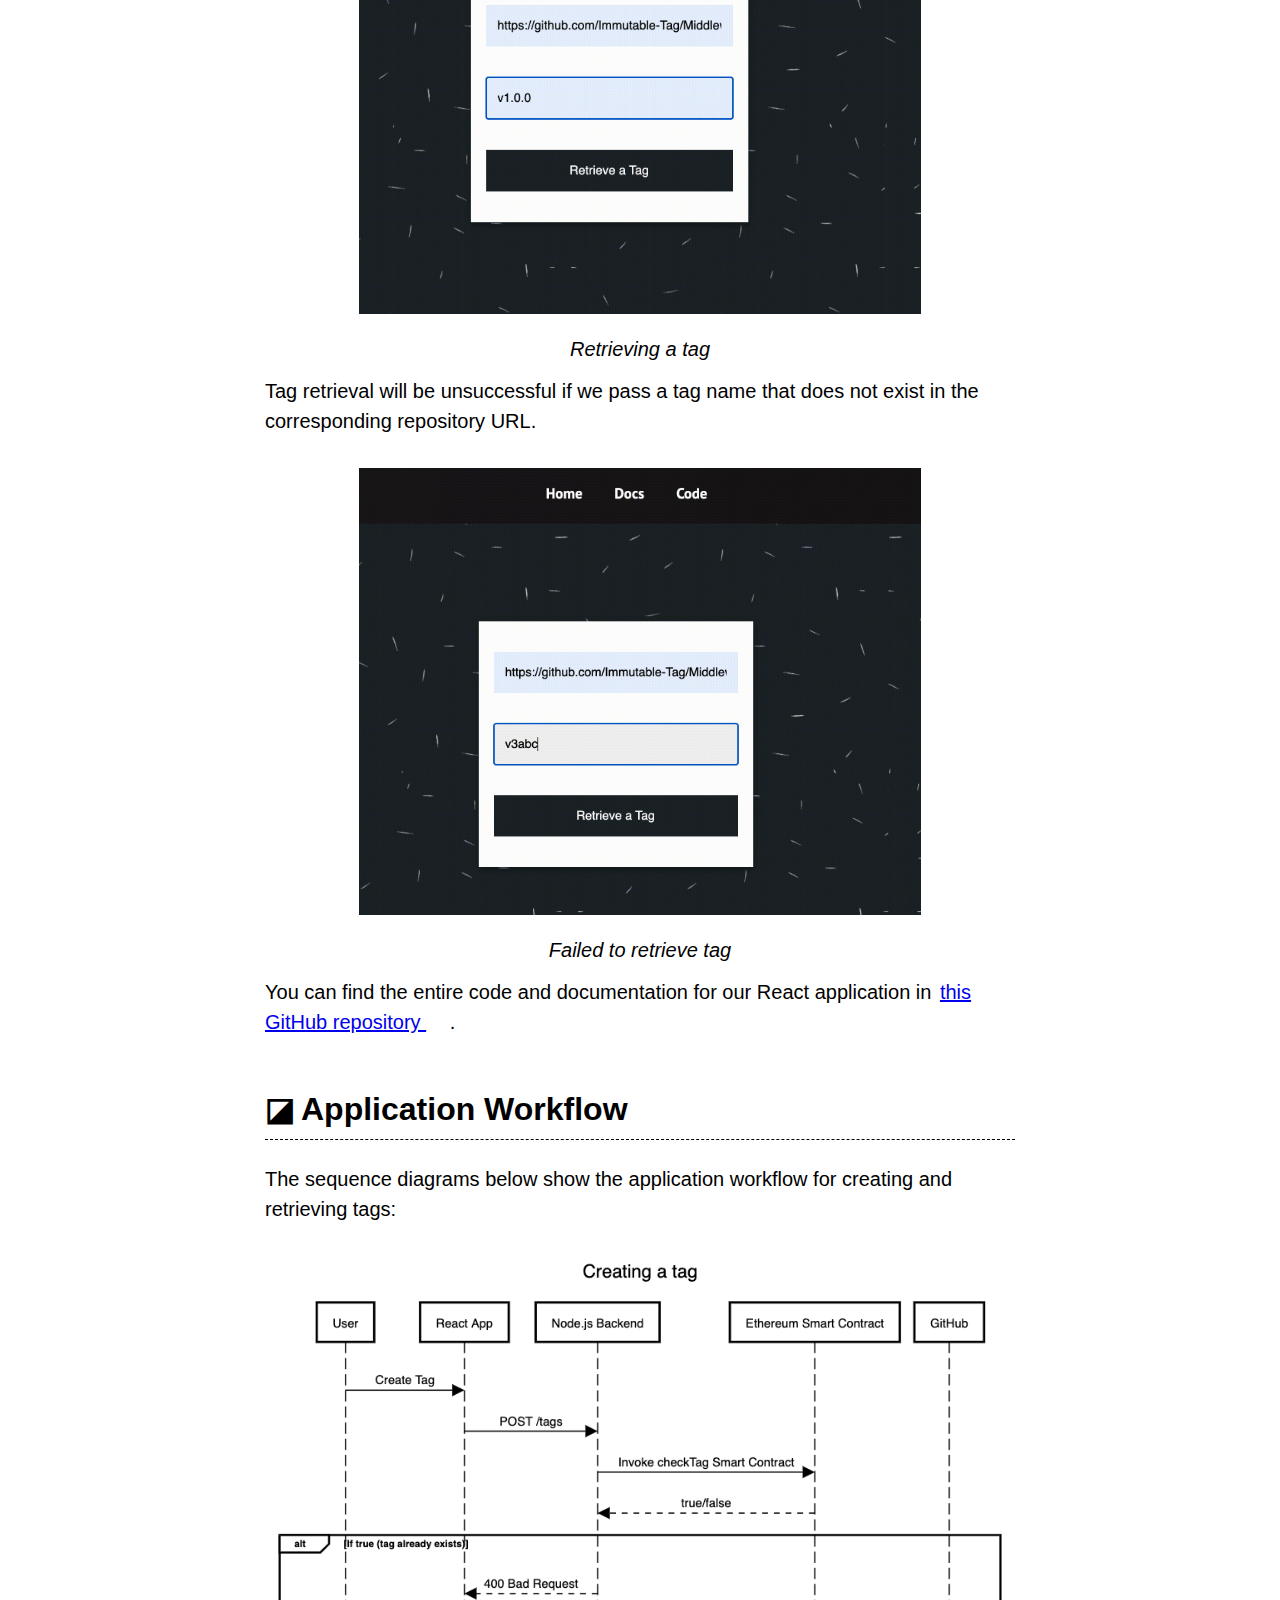
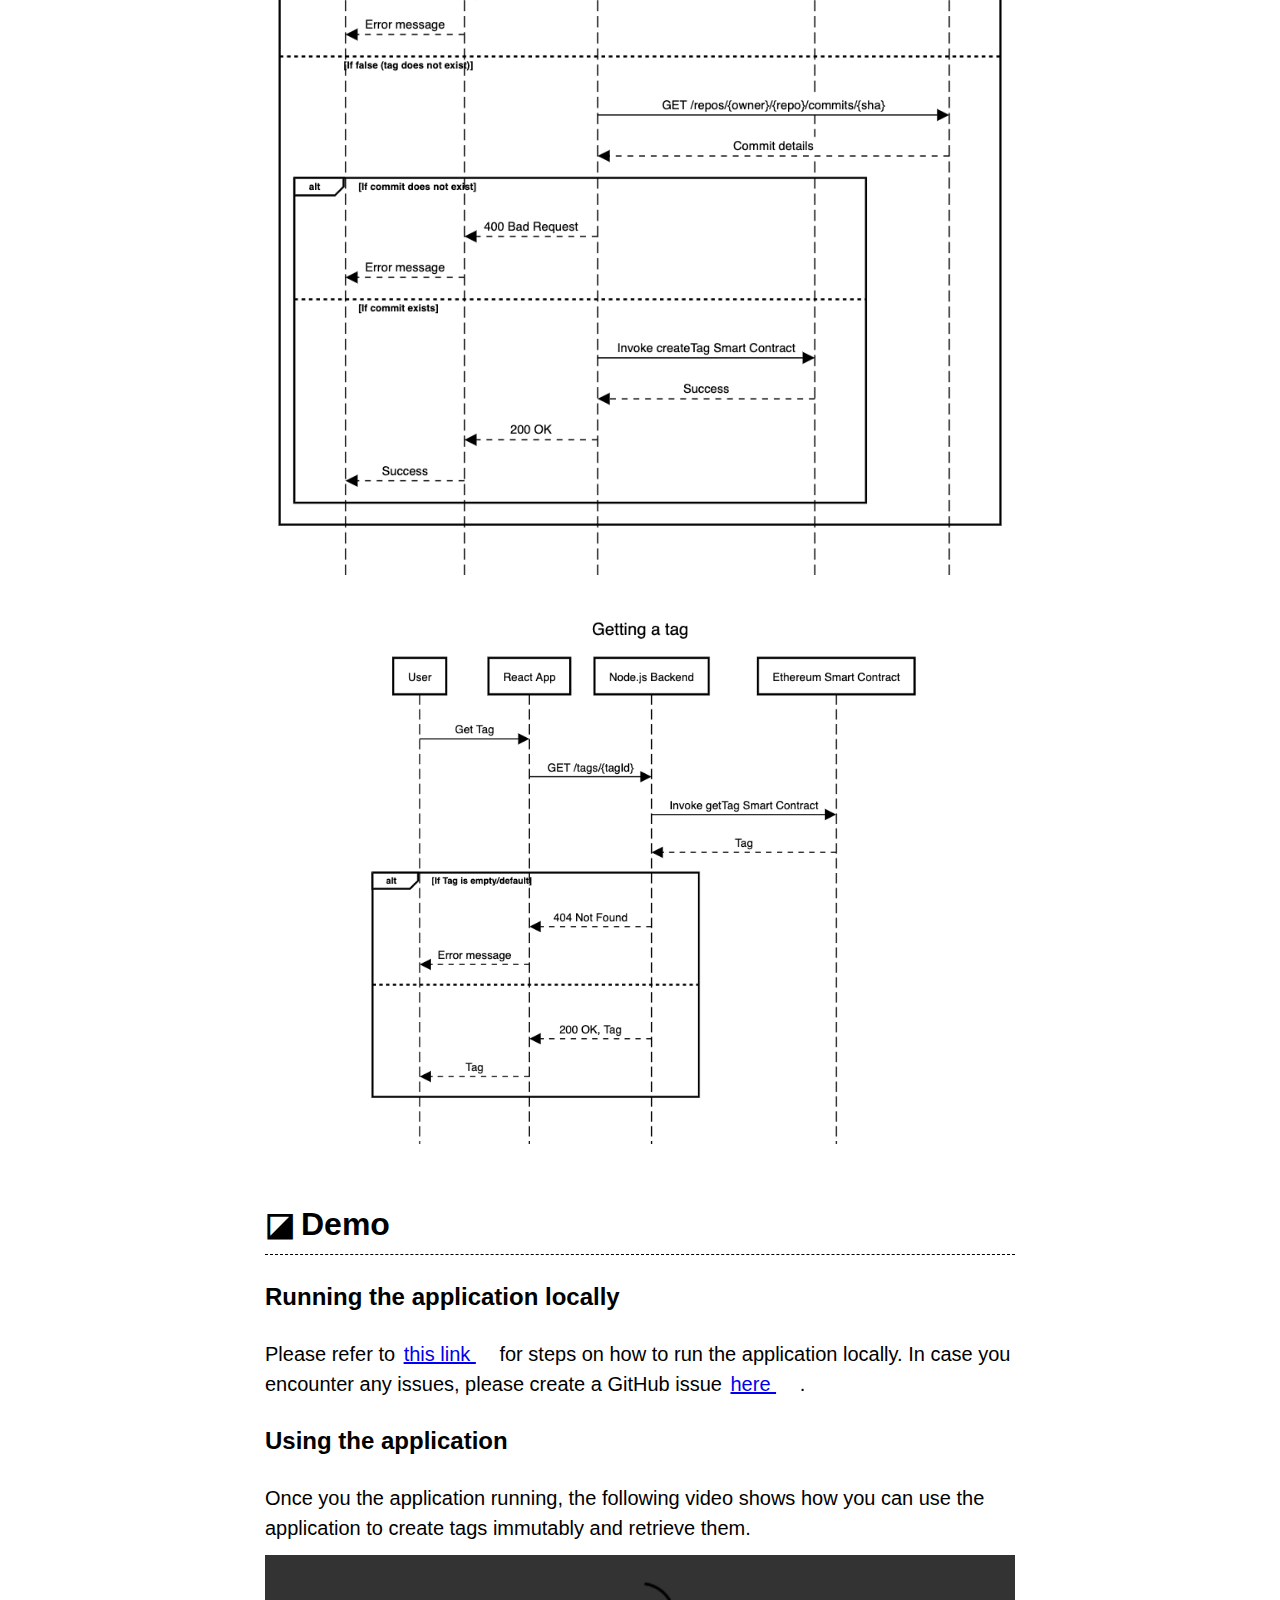
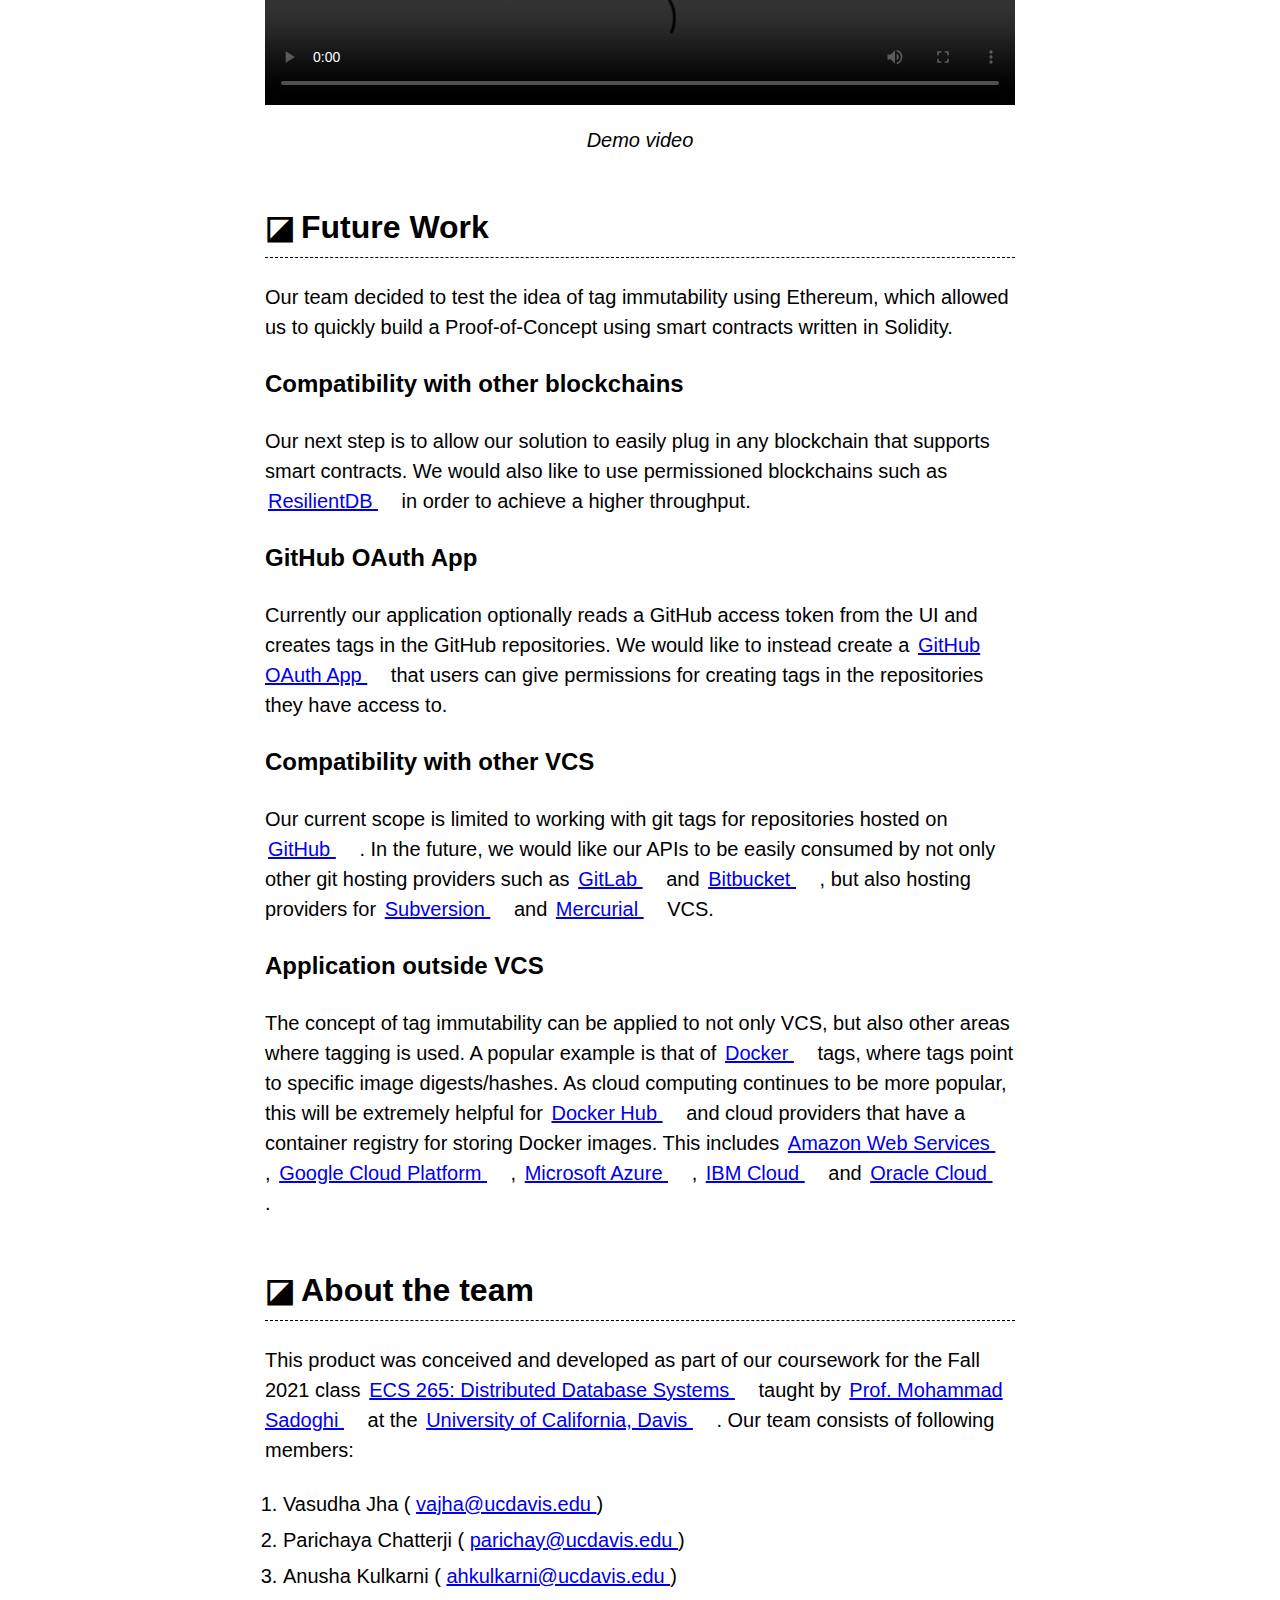
==== commit 42023908: "deploy: 599cf490ec26d63fe20f725f31af20122b92d83a" ====
--- a/index.html
+++ b/index.html
@@ -316,16 +316,10 @@
 <h2 id=application-workflow>Application Workflow</h2>
 <p>The sequence diagrams below show the application workflow for creating and retrieving tags:</p>
 <p align=center>
-<img src=./assets/img/create_tag_seq.png alt="Creating a tag" class=lmiddle>
-</p>
-<p align=center>
-<i>Creating a tag</i>
+<img src=./assets/img/create_tag_seq.png alt="Creating a tag" class=lmiddle-wide>
 </p>
 <p align=center>
 <img src=./assets/img/get_tag_seq.png alt="Retrieving a tag" class=lmiddle>
-</p>
-<p align=center>
-<i>Getting a tag</i>
 </p>
 <h2 id=demo>Demo</h2>
 <h3 id=running-the-application-locally>Running the application locally</h3>
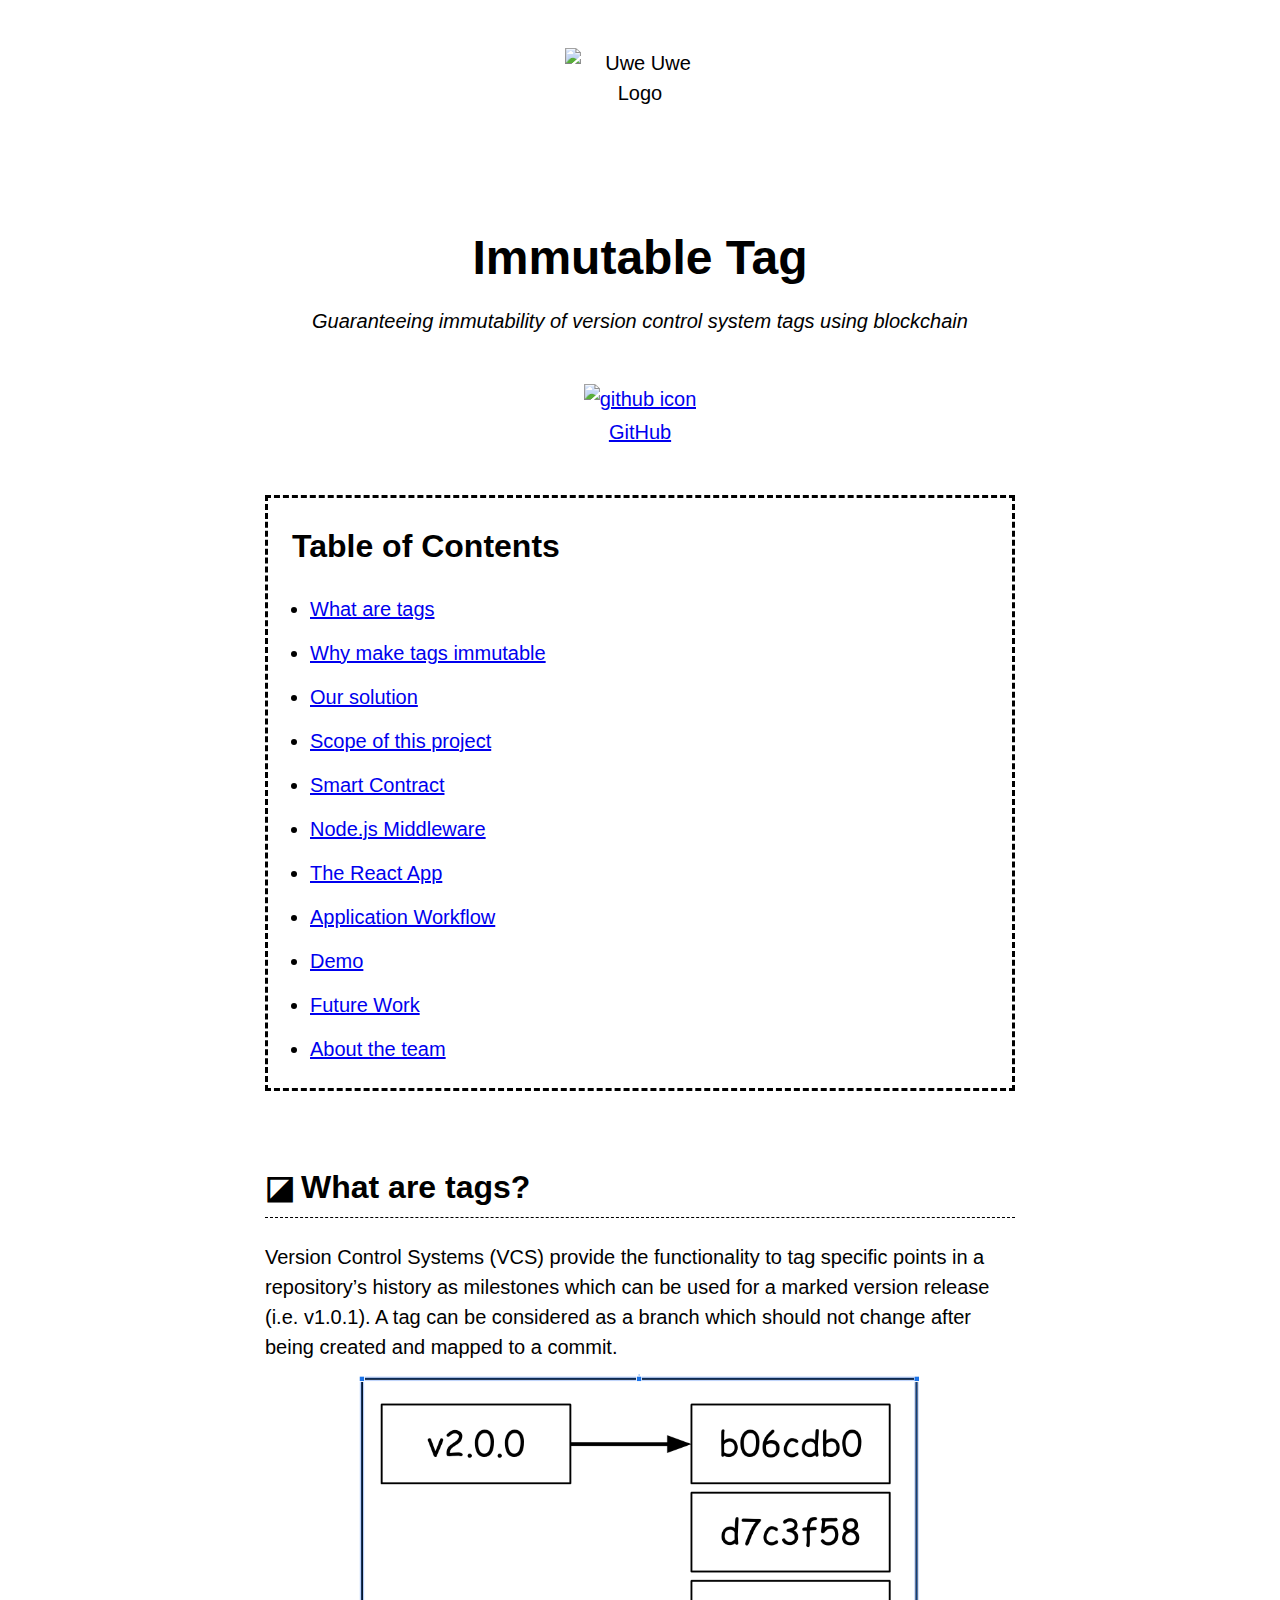
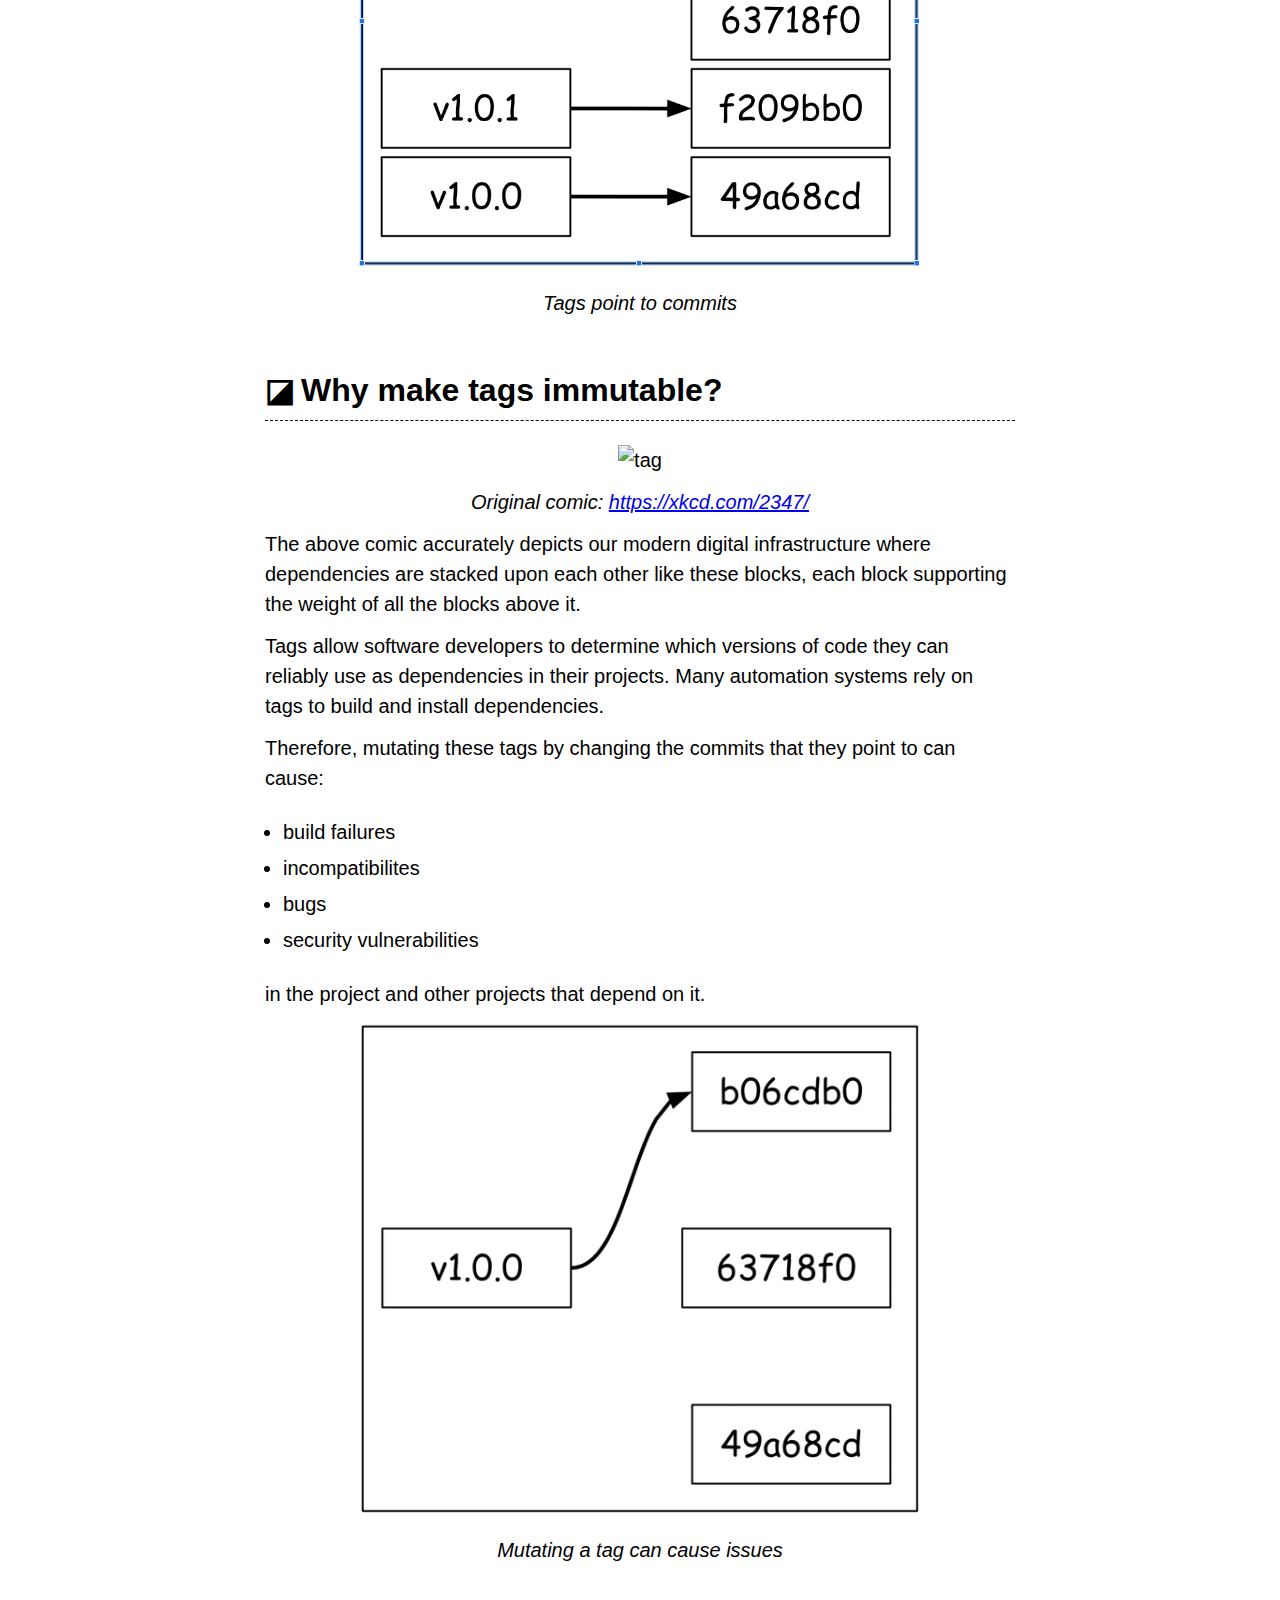
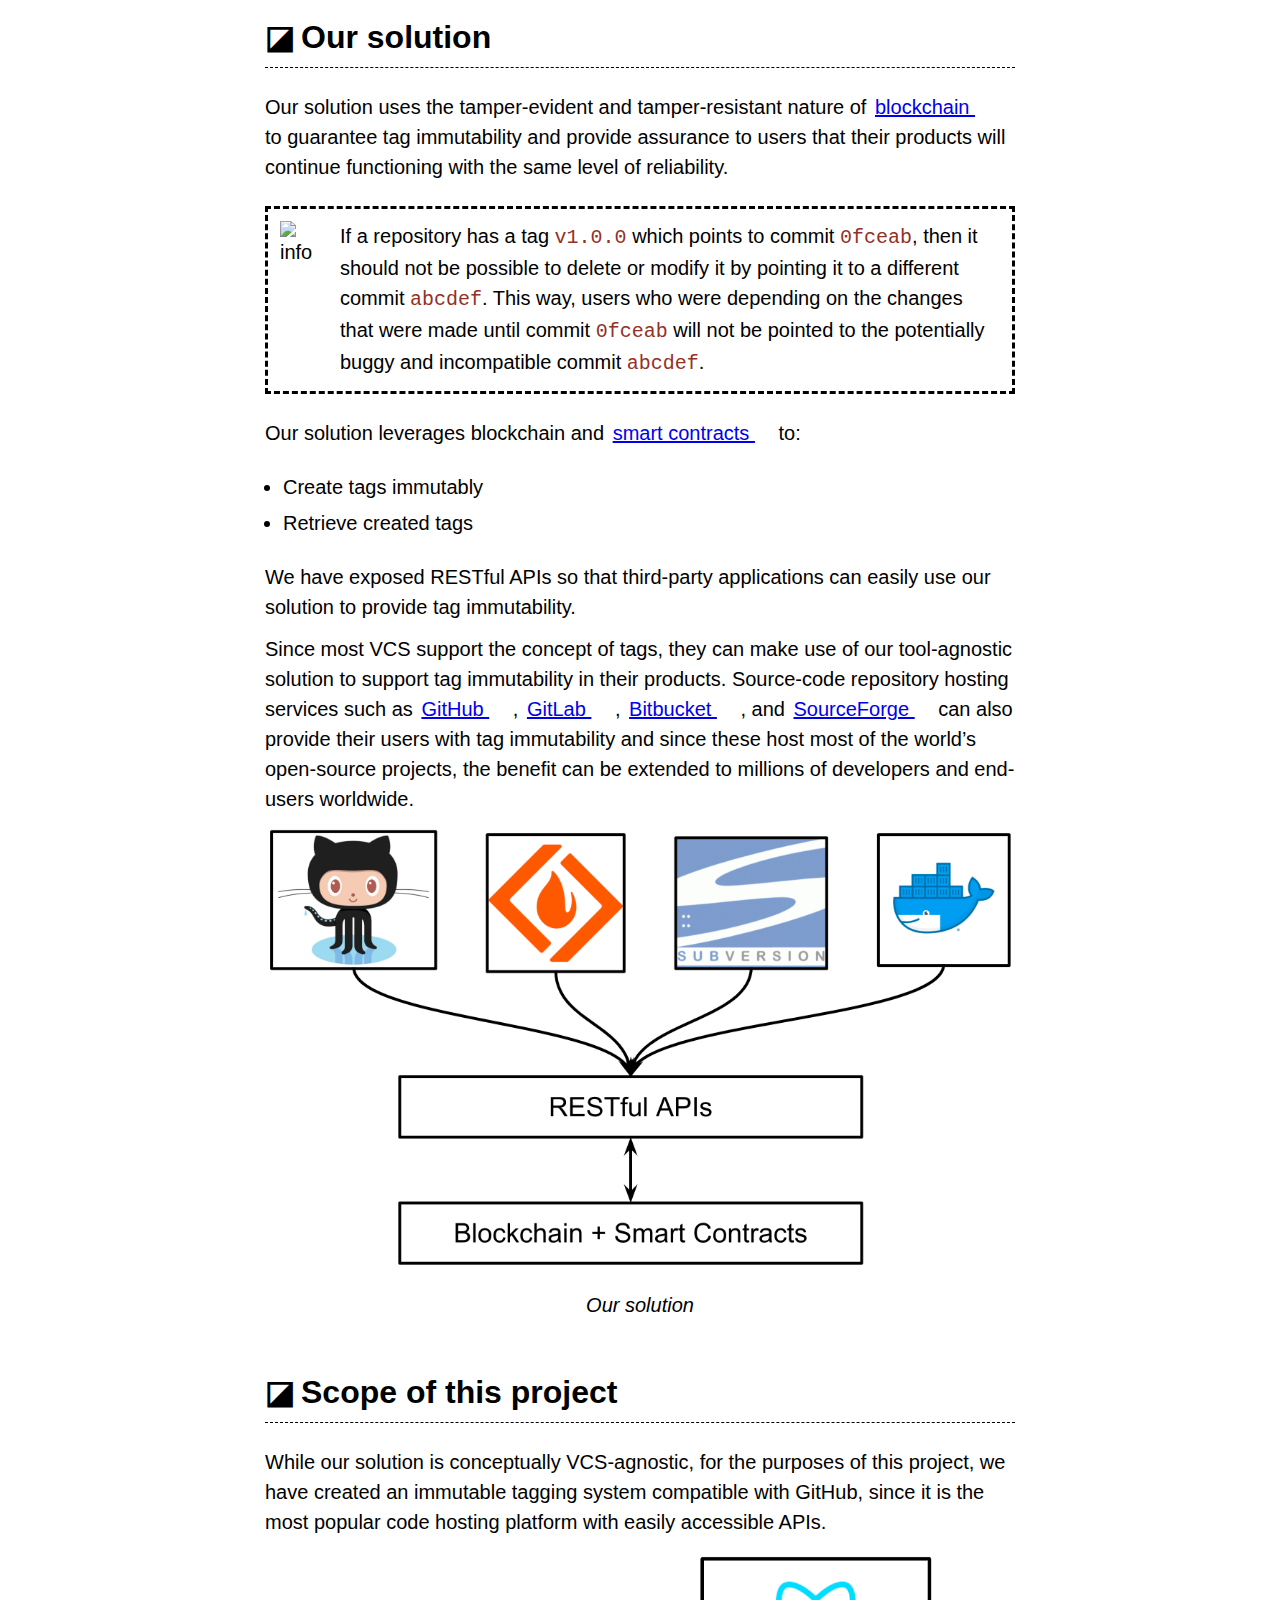
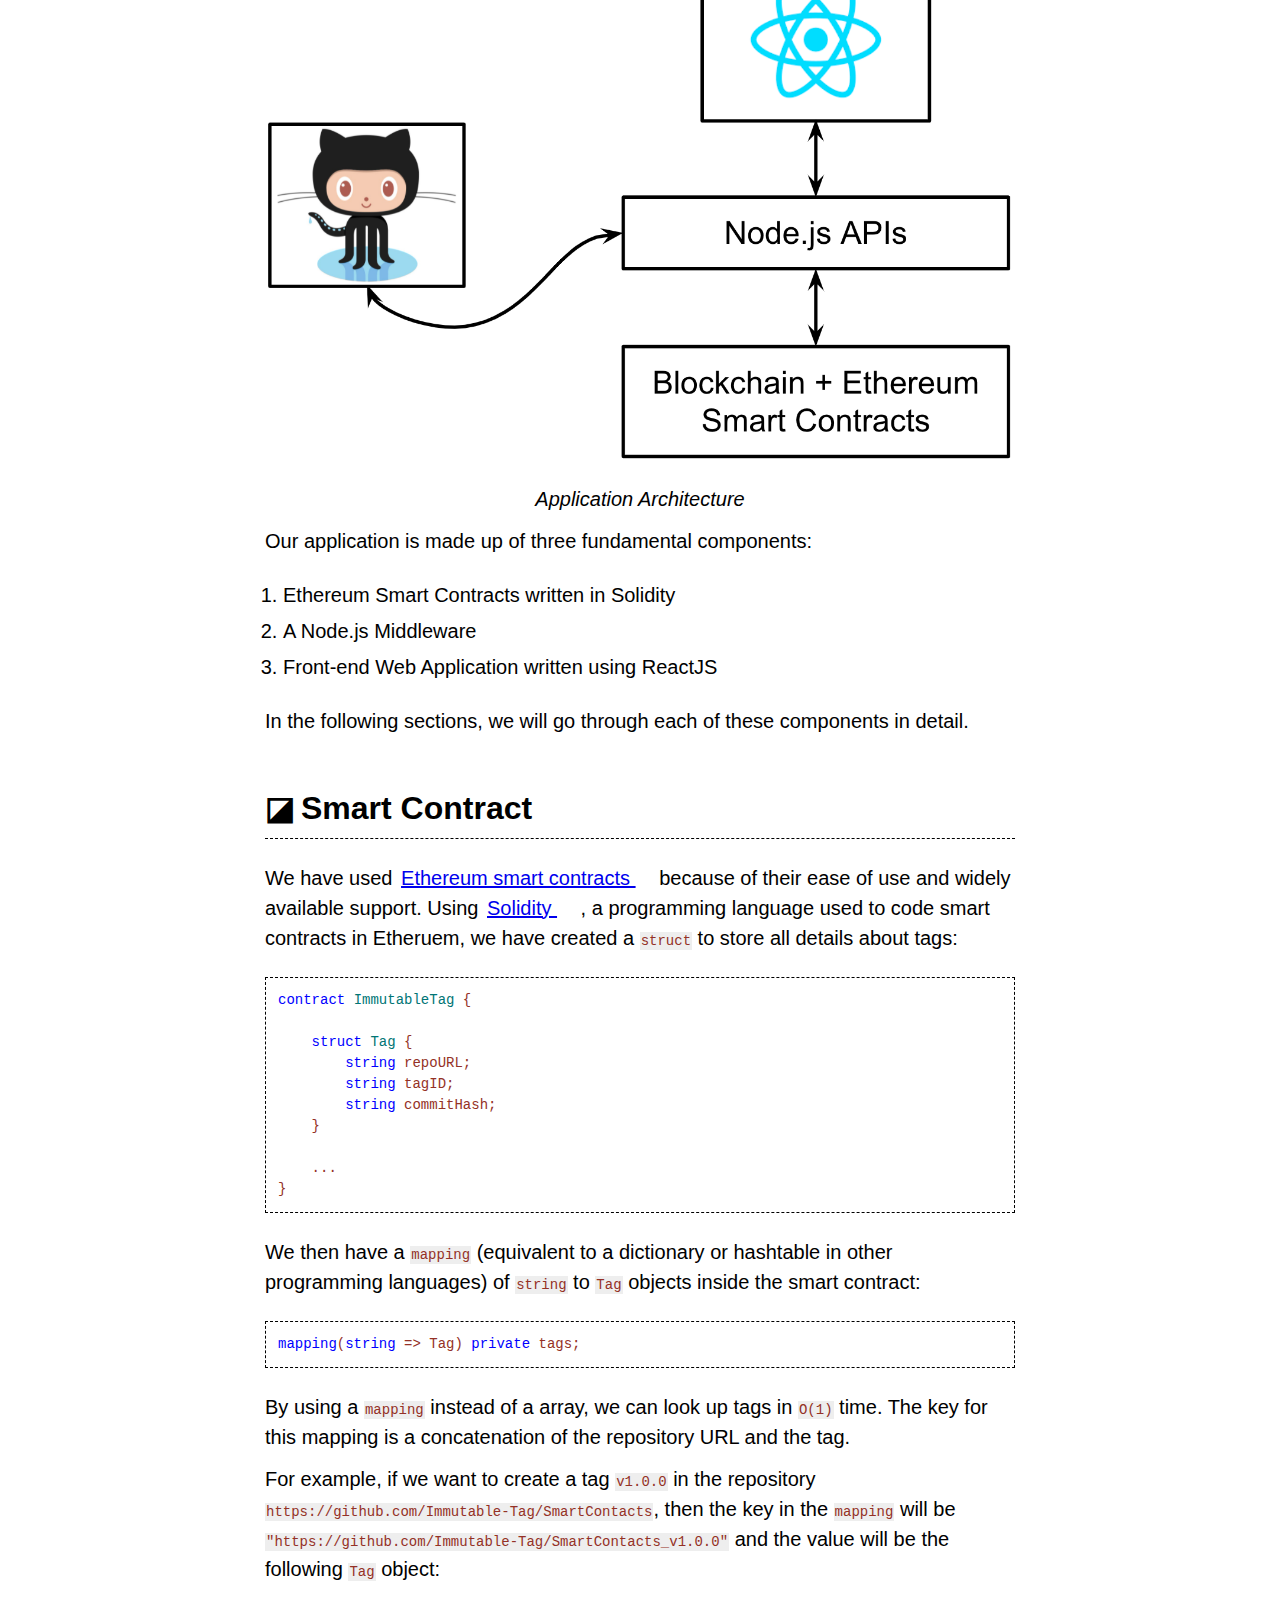
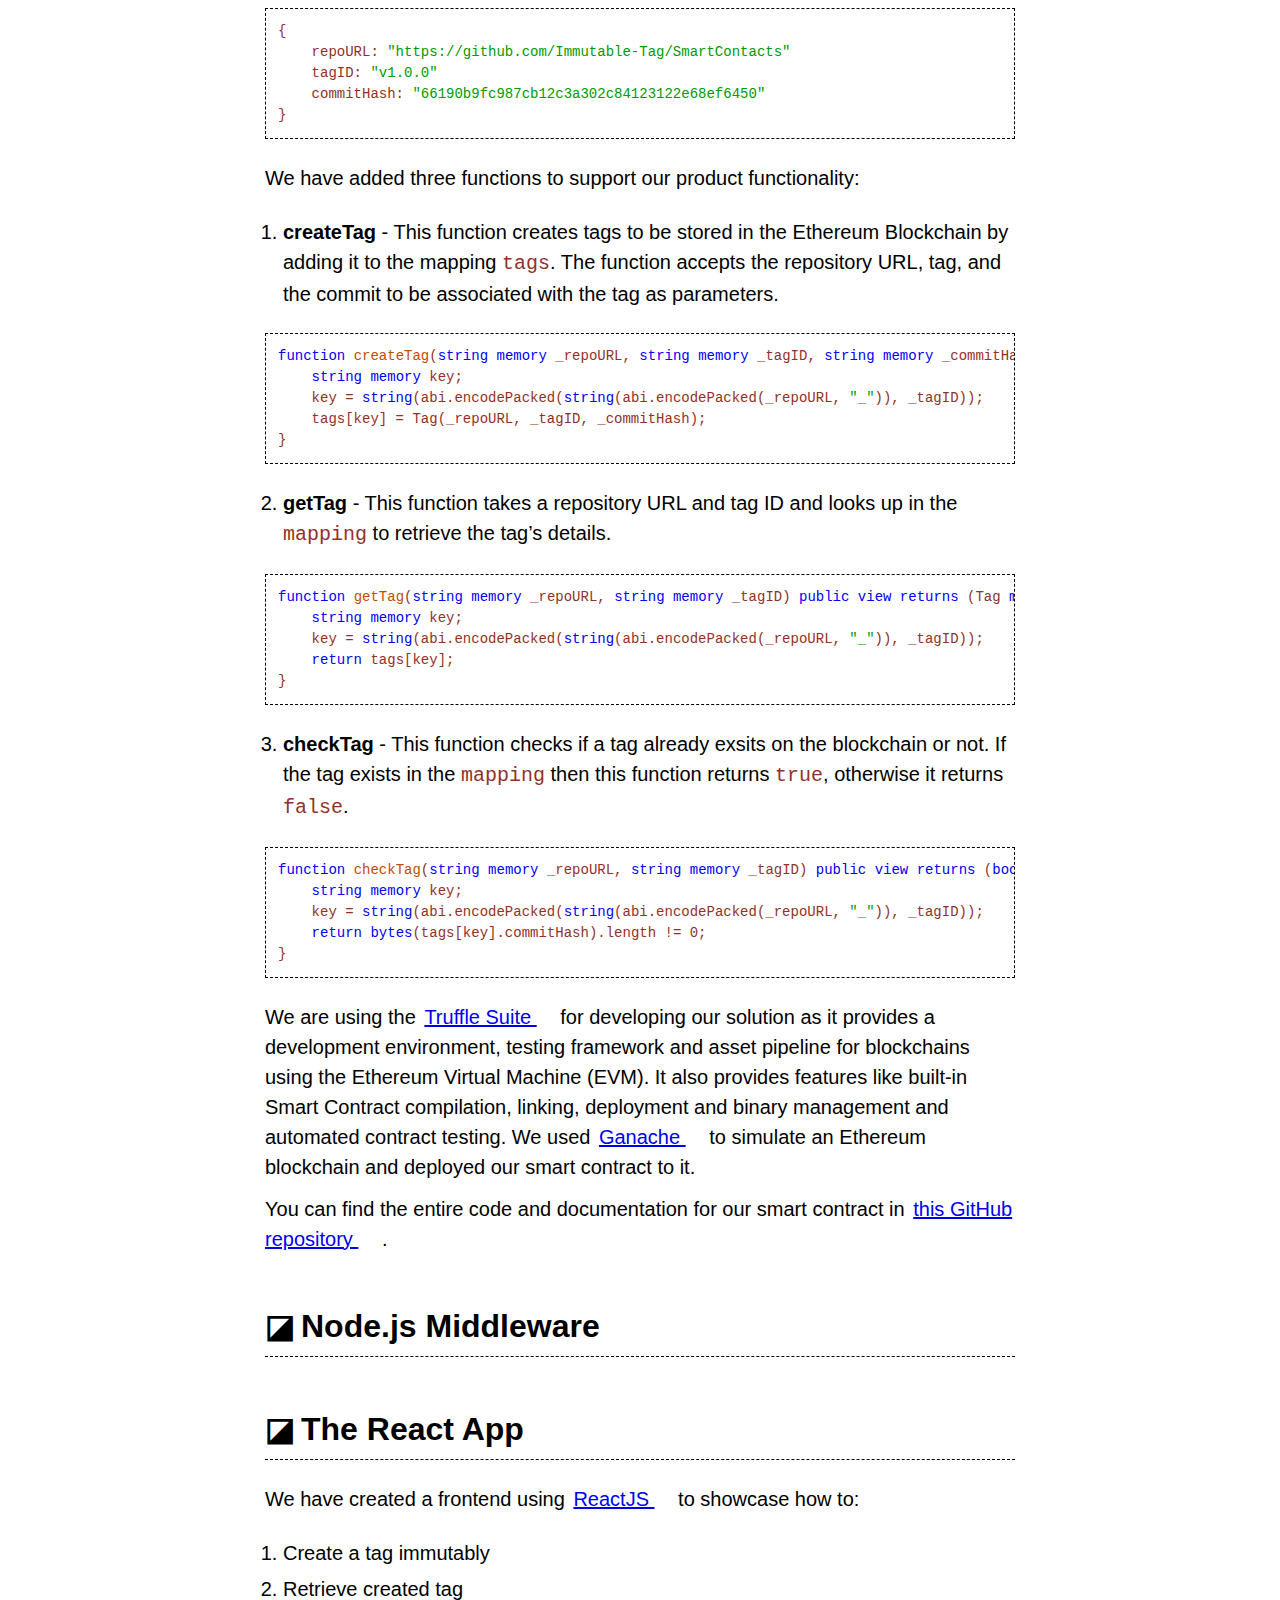
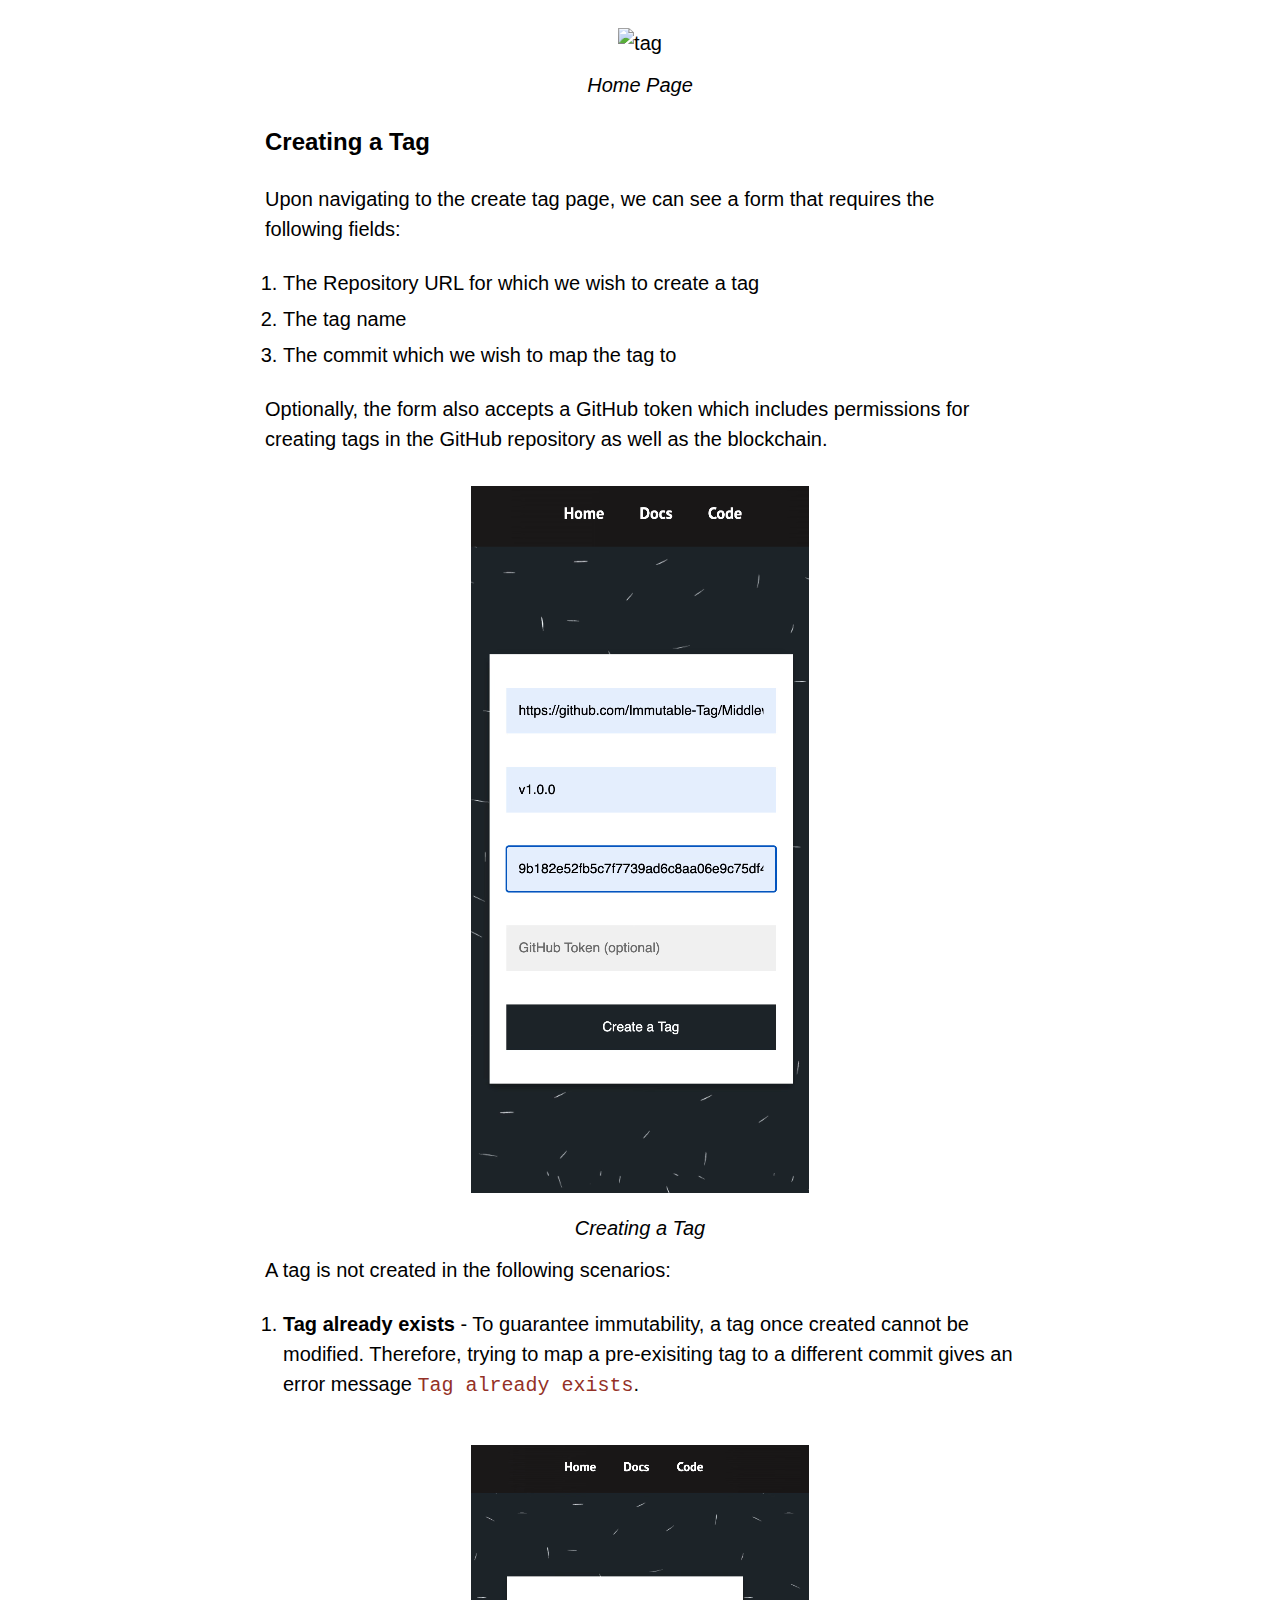
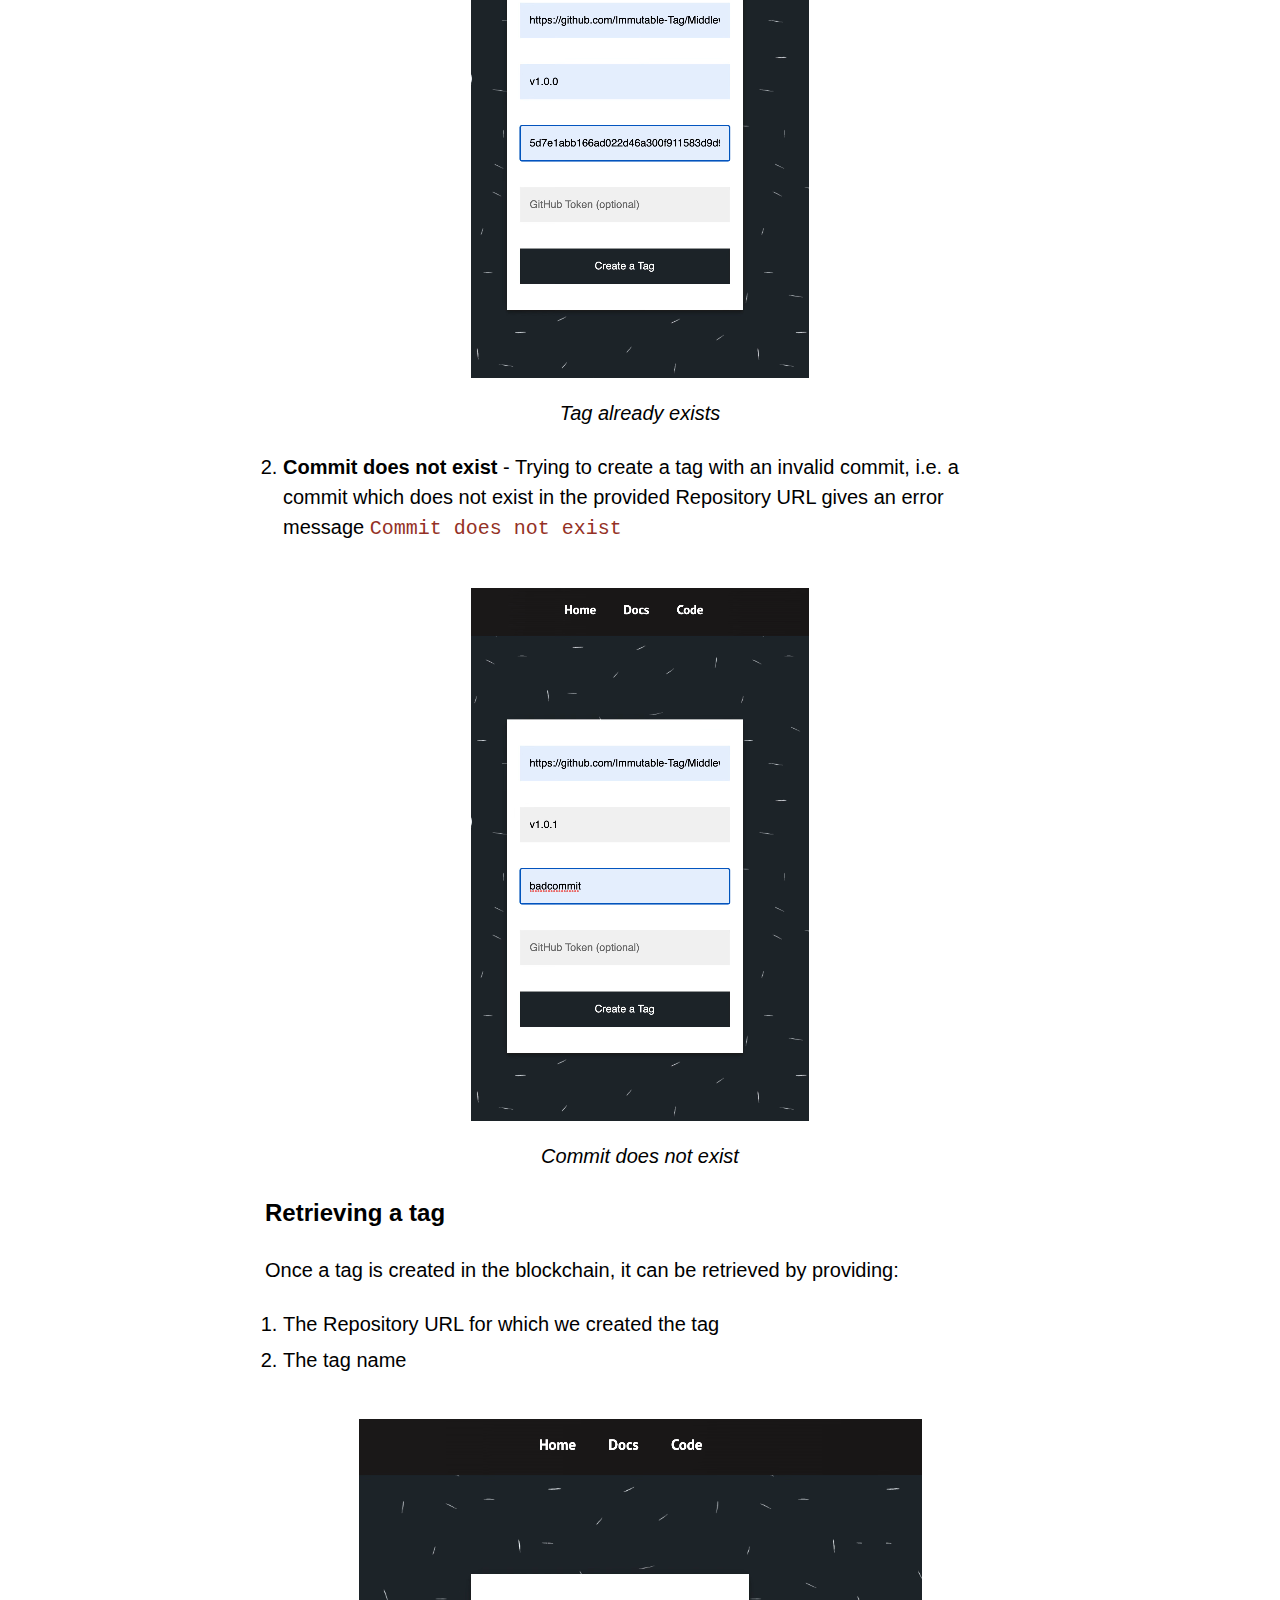
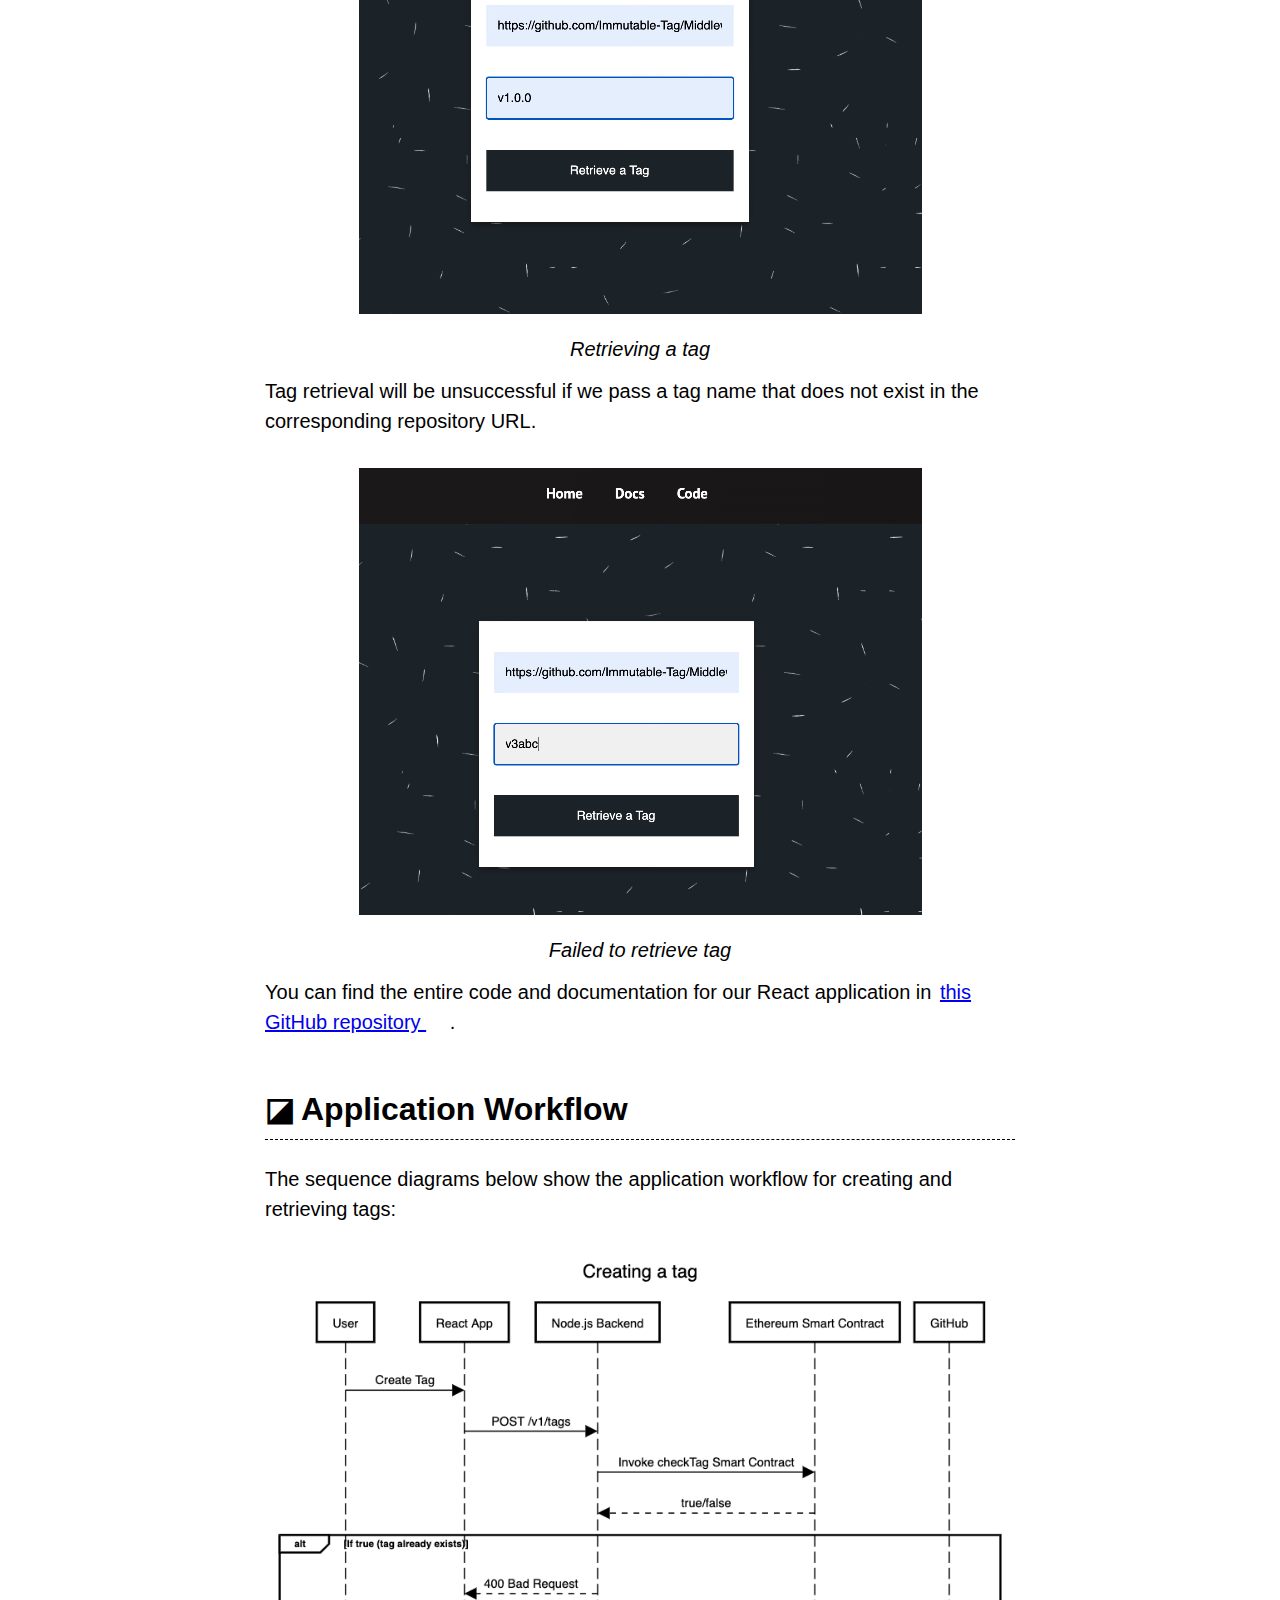
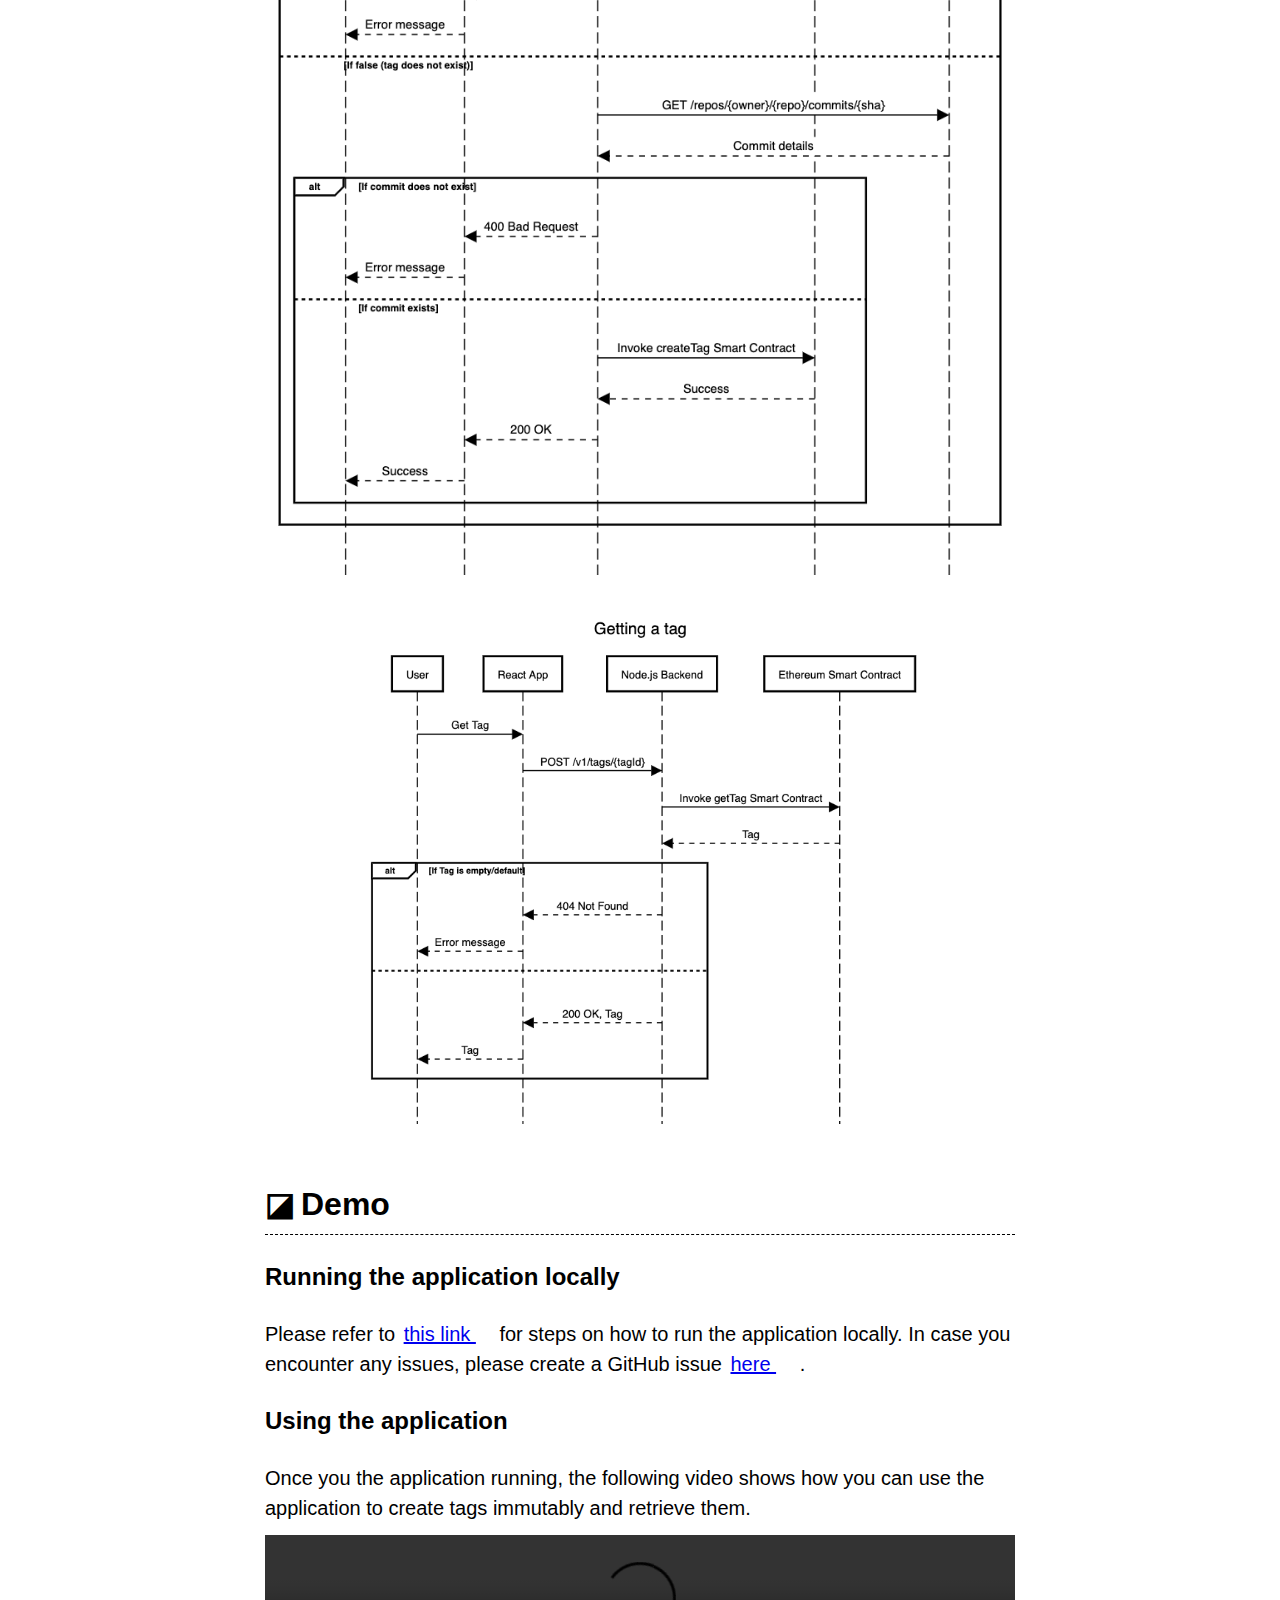
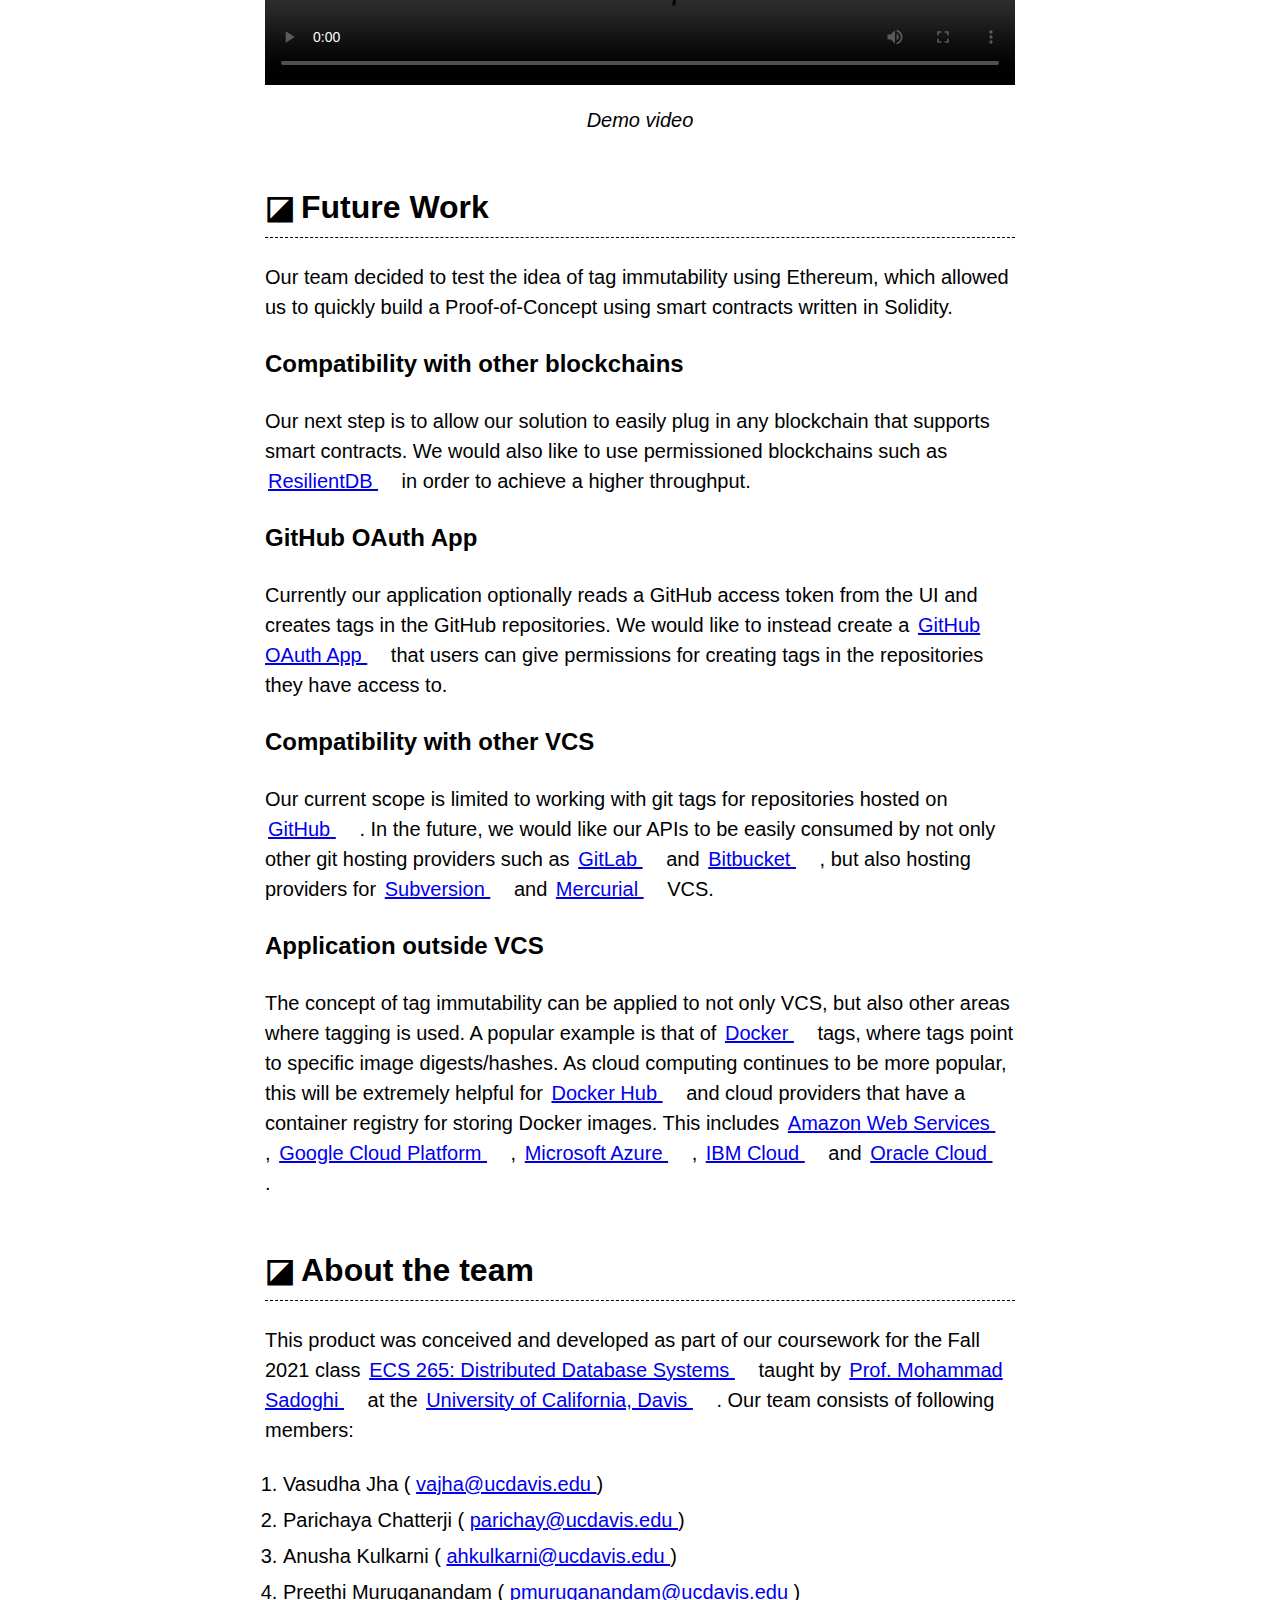
==== commit 3618a67e: "deploy: 451b62b6532b8e909dd4eface2cbbee1430bf1ba" ====
--- a/index.html
+++ b/index.html
@@ -262,7 +262,7 @@
 </ol>
 <p>Optionally, the form also accepts a GitHub token which includes permissions for creating tags in the GitHub repository as well as the blockchain.</p>
 <p align=center>
-<img src=./assets/img/create_tag.gif alt="create tag" class=middle>
+<video src=./assets/video/create_tag.webm alt="create tag" class=middle autoplay loop>
 </p>
 <p align=center>
 <i>Creating a Tag</i>
@@ -272,7 +272,7 @@
 <li><strong>Tag already exists</strong> - To guarantee immutability, a tag once created cannot be modified. Therefore, trying to map a pre-exisiting tag to a different commit gives an error message <code>Tag already exists</code>.</li>
 </ol>
 <p align=center>
-<img src=./assets/img/tag_already_exists.gif alt="Tag already exists" class=middle>
+<video src=./assets/video/tag_already_exists.webm alt="Tag already exists" class=middle autoplay loop type=video/webm>
 </p>
 <p align=center>
 <i>Tag already exists</i>
@@ -281,7 +281,7 @@
 <li><strong>Commit does not exist</strong> - Trying to create a tag with an invalid commit, i.e. a commit which does not exist in the provided Repository URL gives an error message <code>Commit does not exist</code></li>
 </ol>
 <p align=center>
-<img src=./assets/img/bad_commit.gif alt="Commit does not exist" class=middle>
+<video src=./assets/video/bad_commit.webm alt="Commit does not exist" class=middle autoplay loop type=video/webm>
 </p>
 <p align=center>
 <i>Commit does not exist</i>
@@ -293,14 +293,14 @@
 <li>The tag name</li>
 </ol>
 <p align=center>
-<img src=./assets/img/get_tag.gif alt="Retrieving a tag" class=lmiddle>
+<video src=./assets/video/get_tag.webm alt="Retrieving a tag" class=lmiddle autoplay loop type=video/webm>
 </p>
 <p align=center>
 <i>Retrieving a tag</i>
 </p>
 <p>Tag retrieval will be unsuccessful if we pass a tag name that does not exist in the corresponding repository URL.</p>
 <p align=center>
-<img src=./assets/img/get_tag_fail.gif alt="Failed to retrieve tag" class=lmiddle>
+<video src=./assets/video/get_tag_fail.webm alt="Failed to retrieve tag" class=lmiddle autoplay loop type=video/webm>
 </p>
 <p align=center>
 <i>Failed to retrieve tag</i>
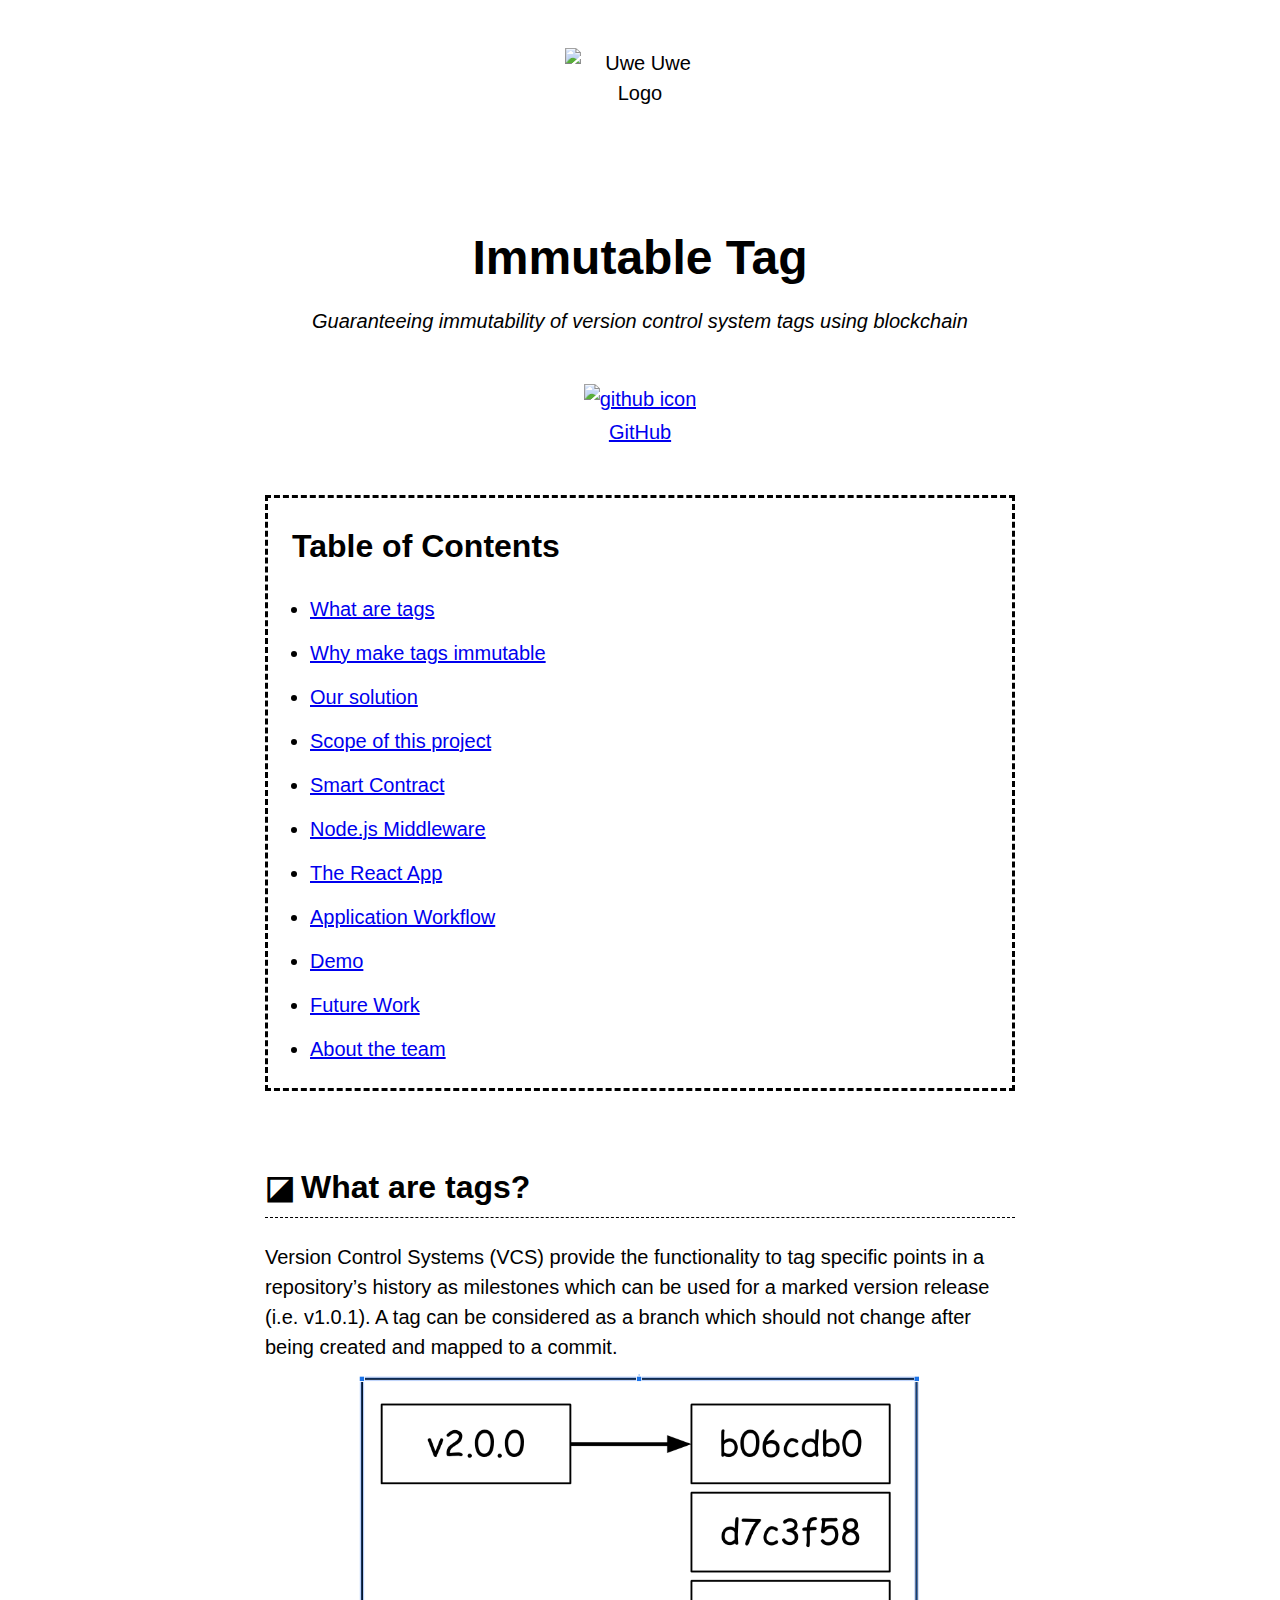
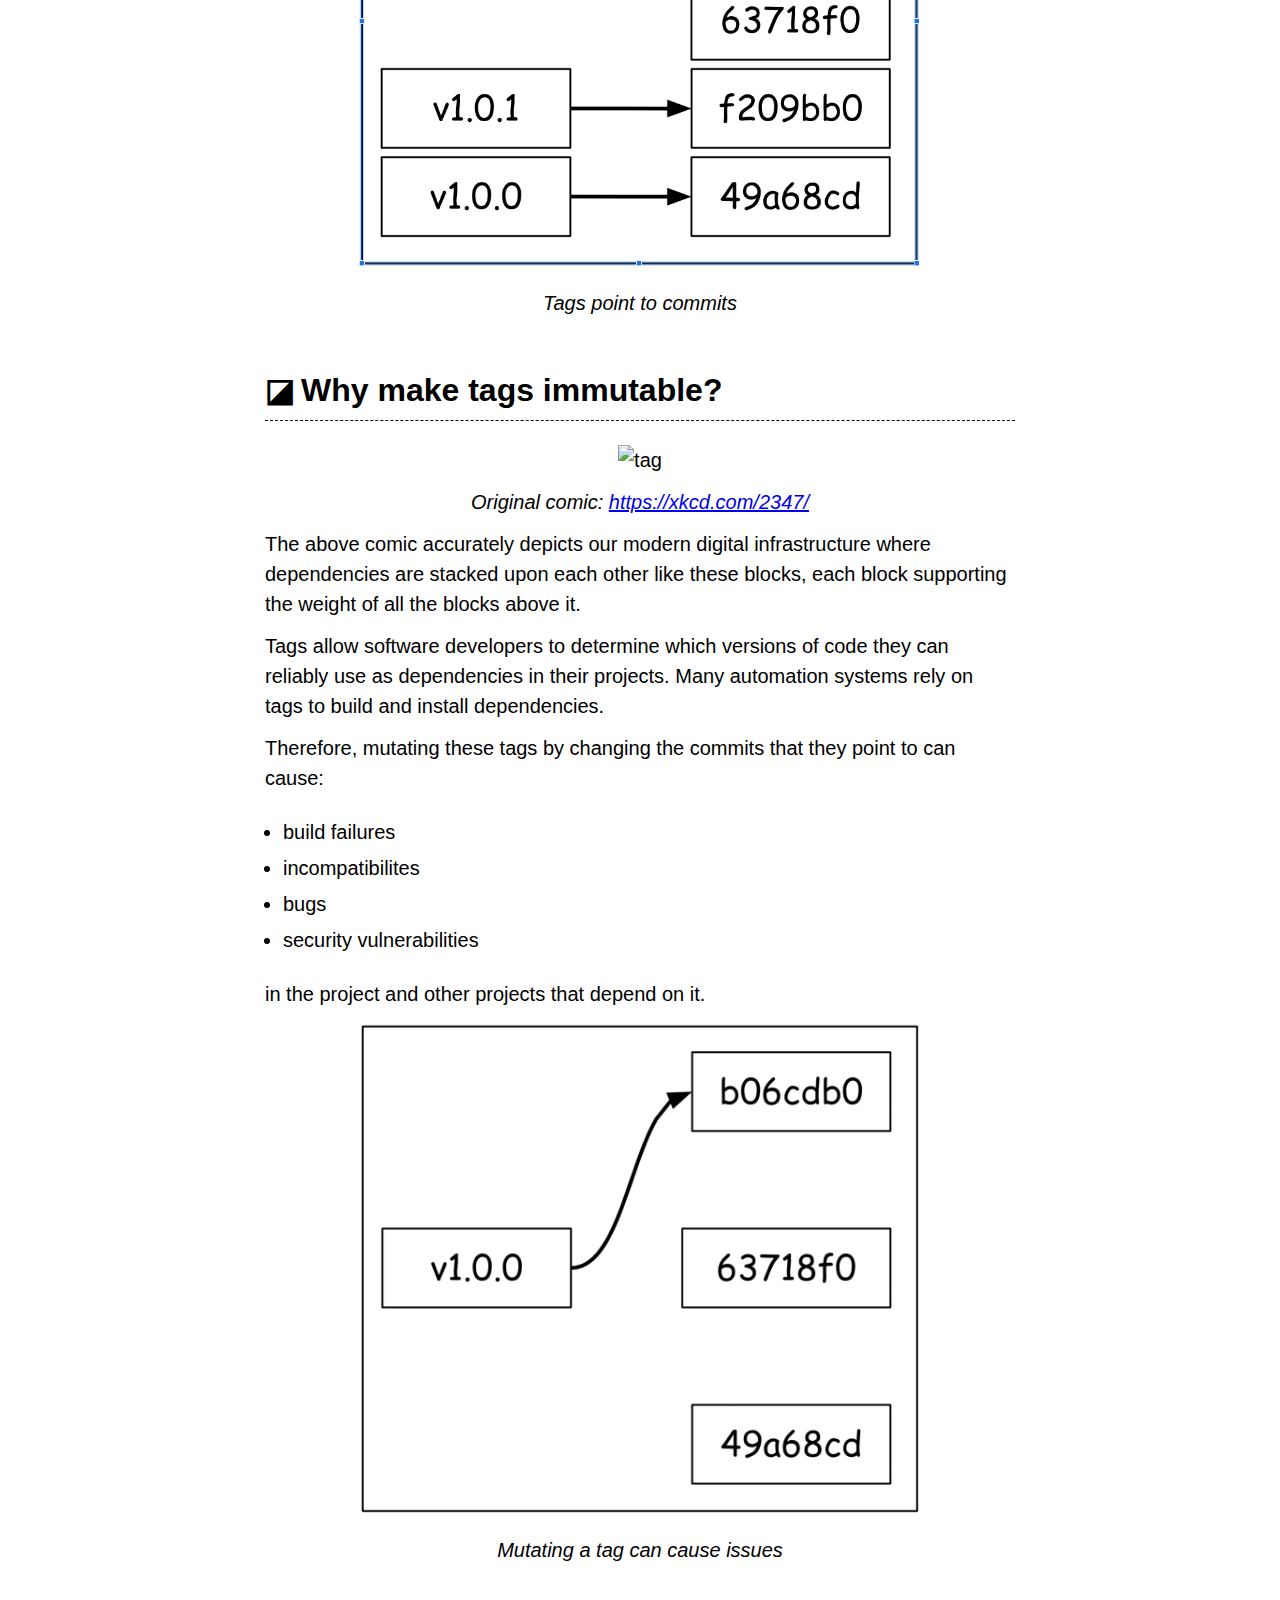
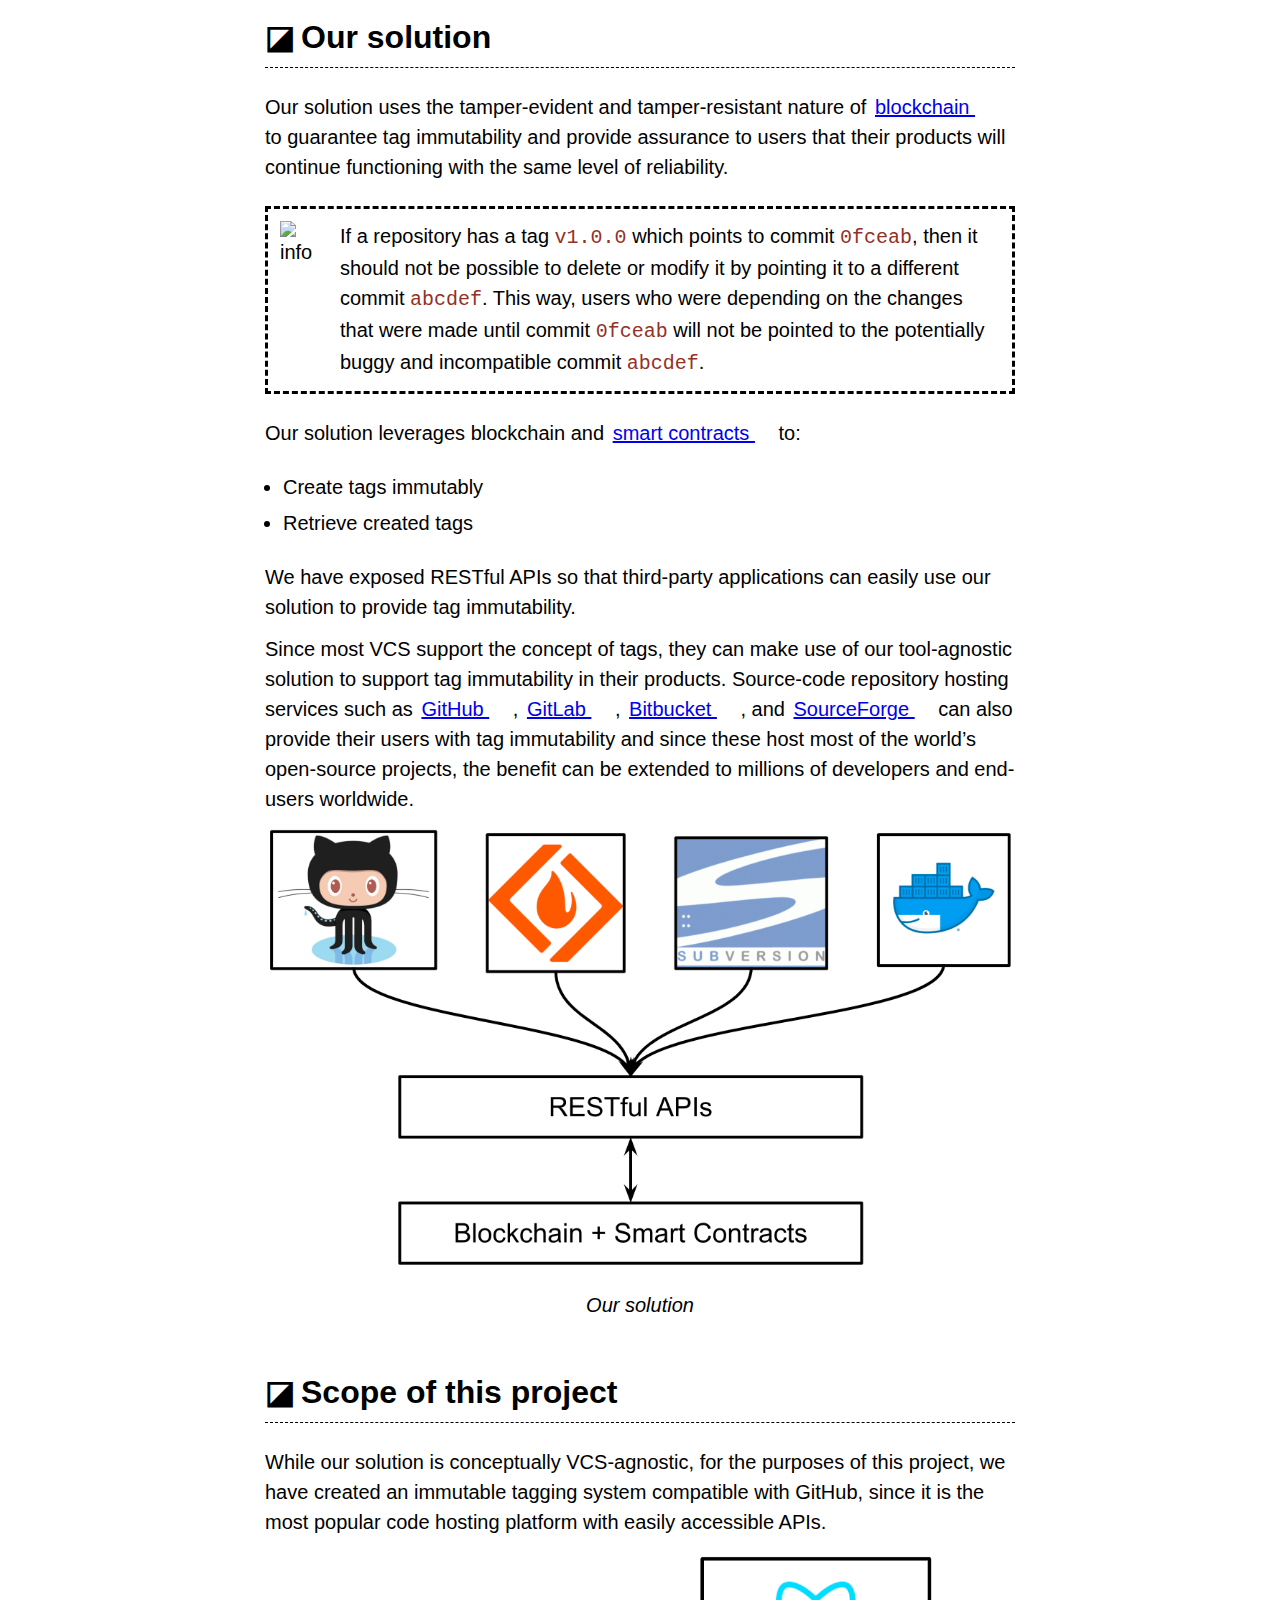
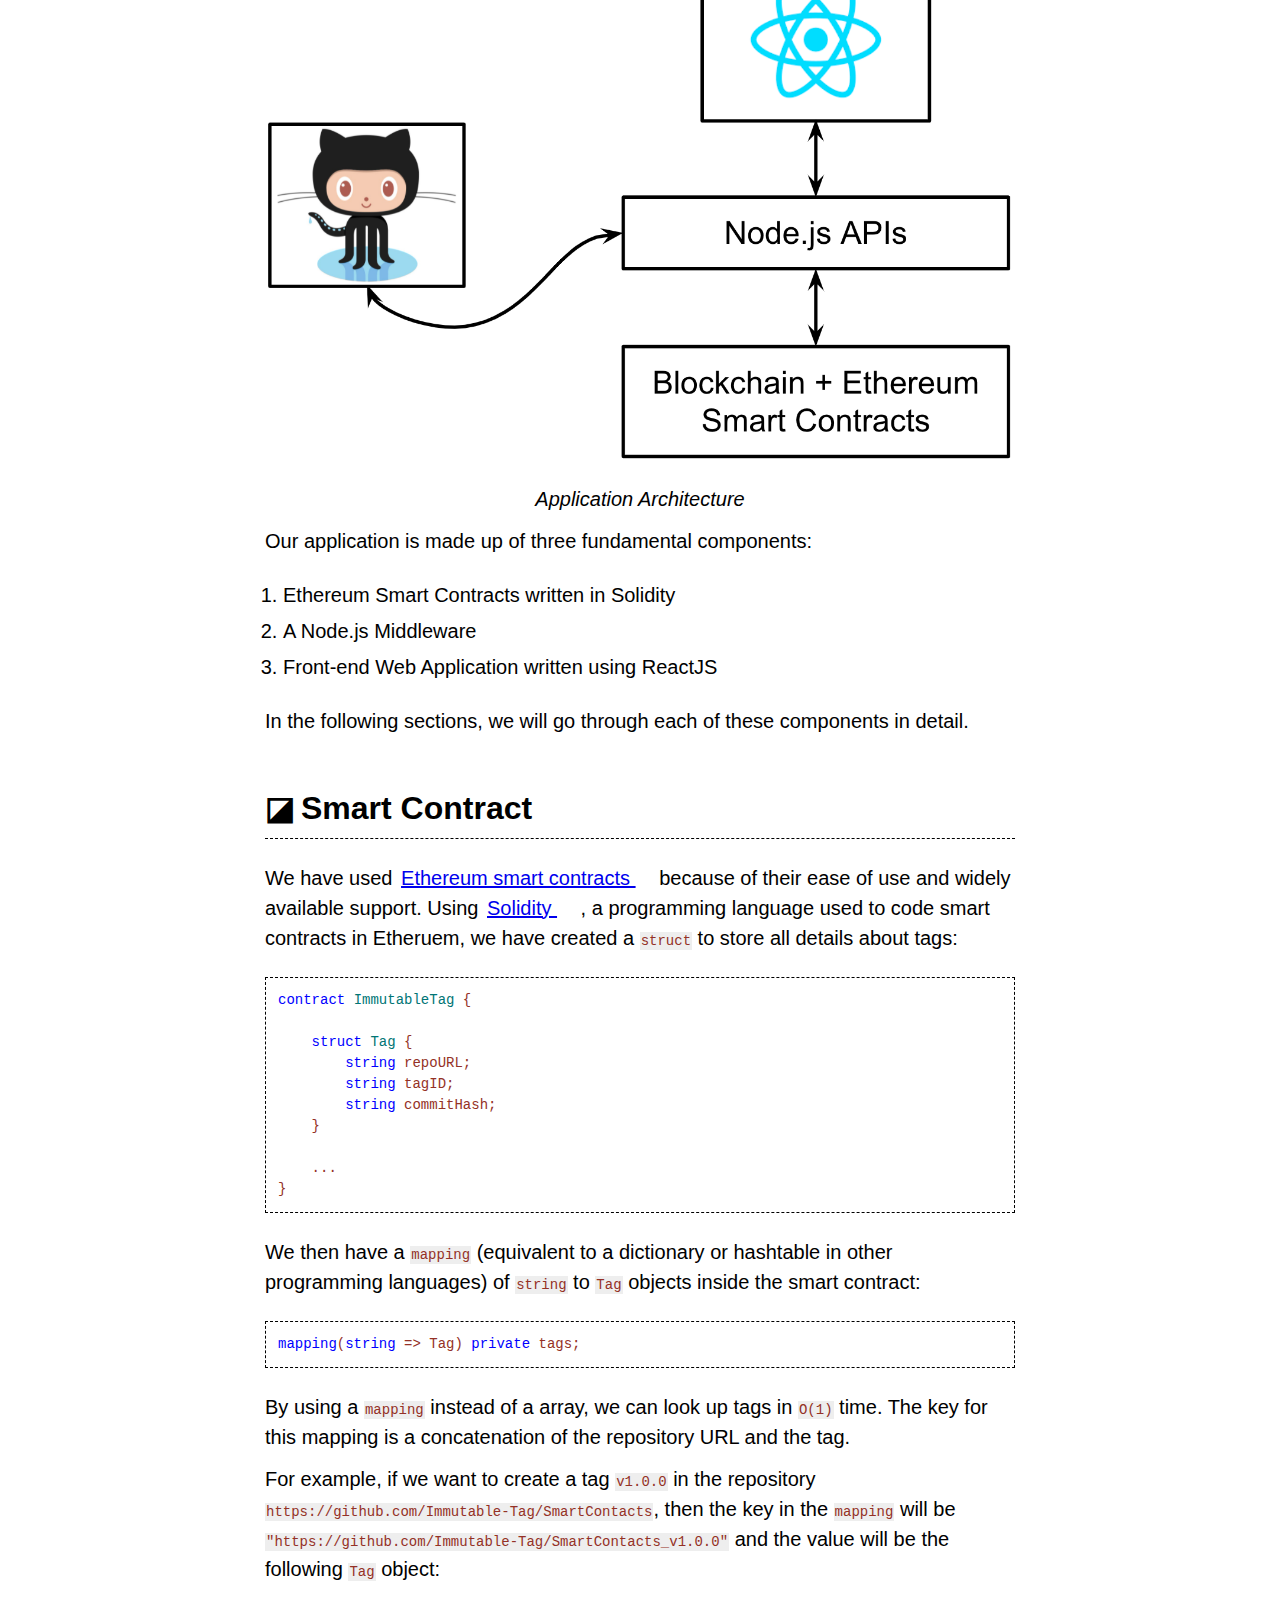
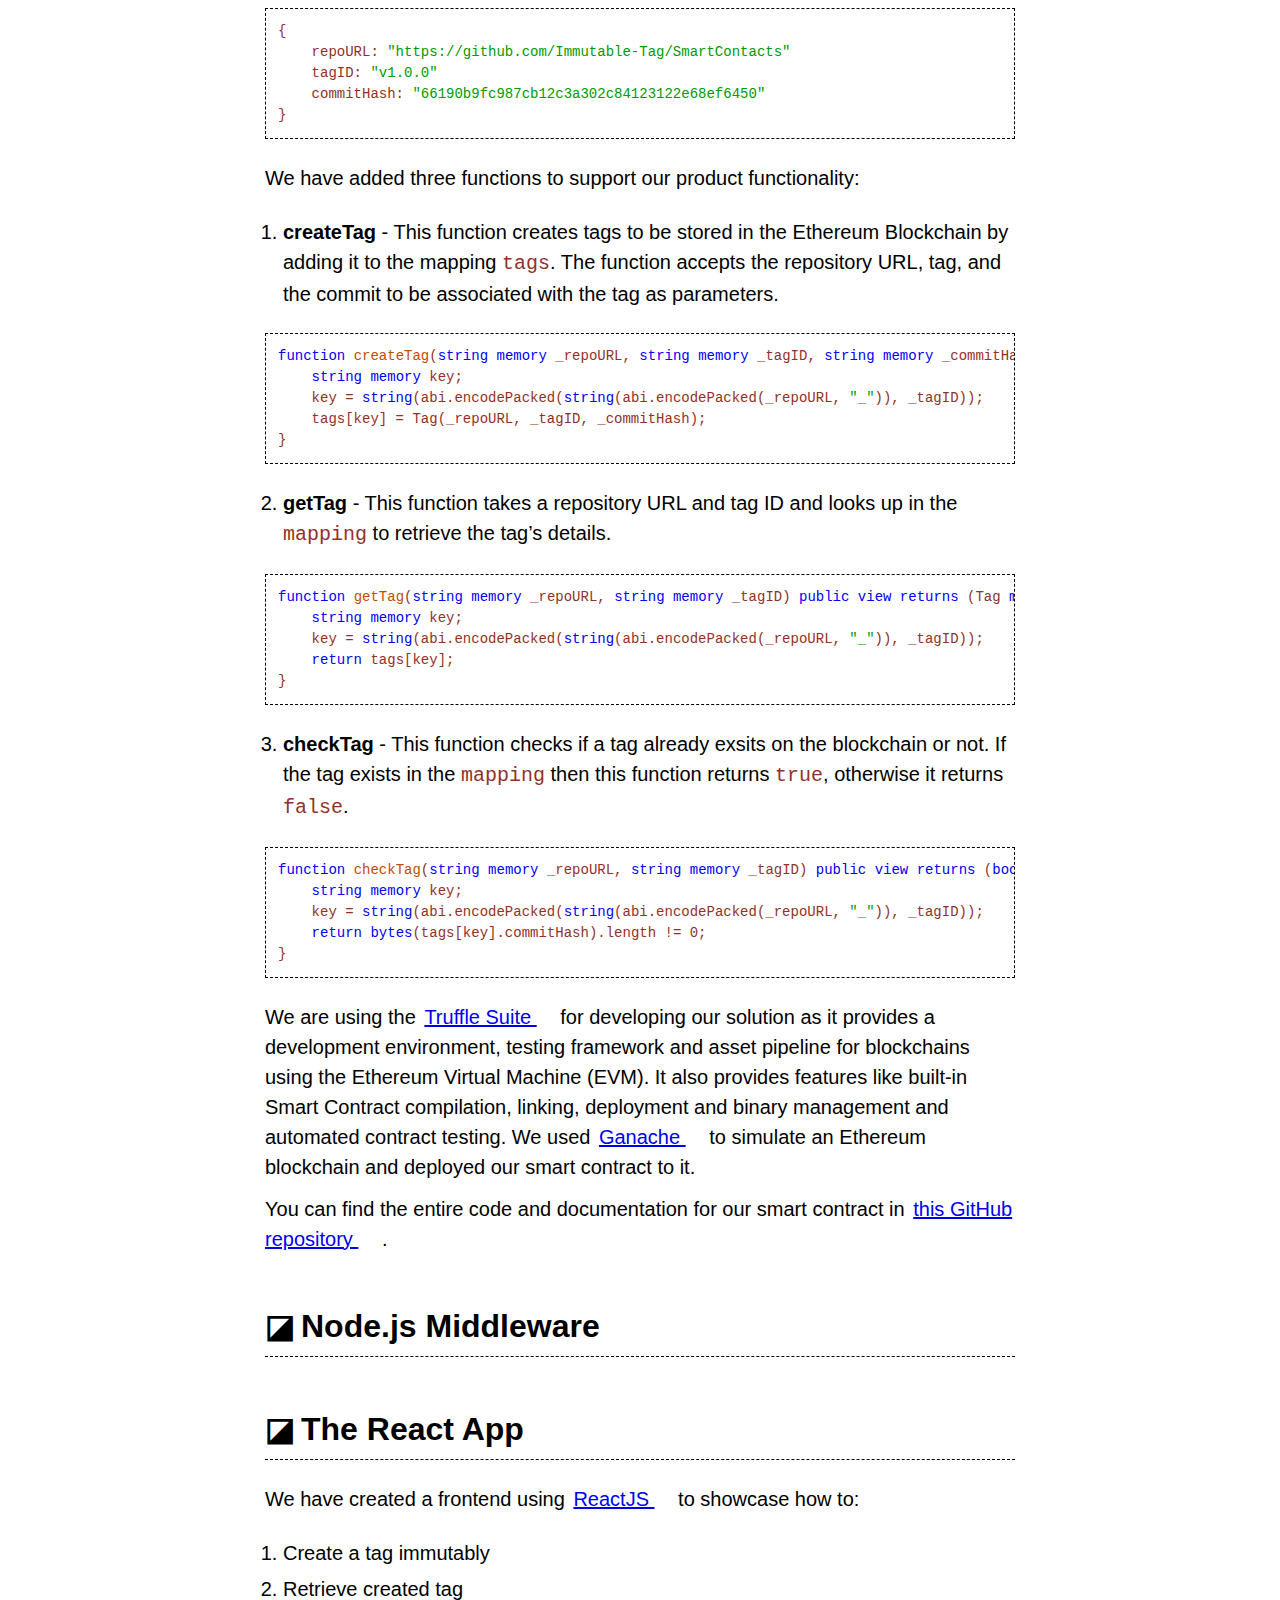
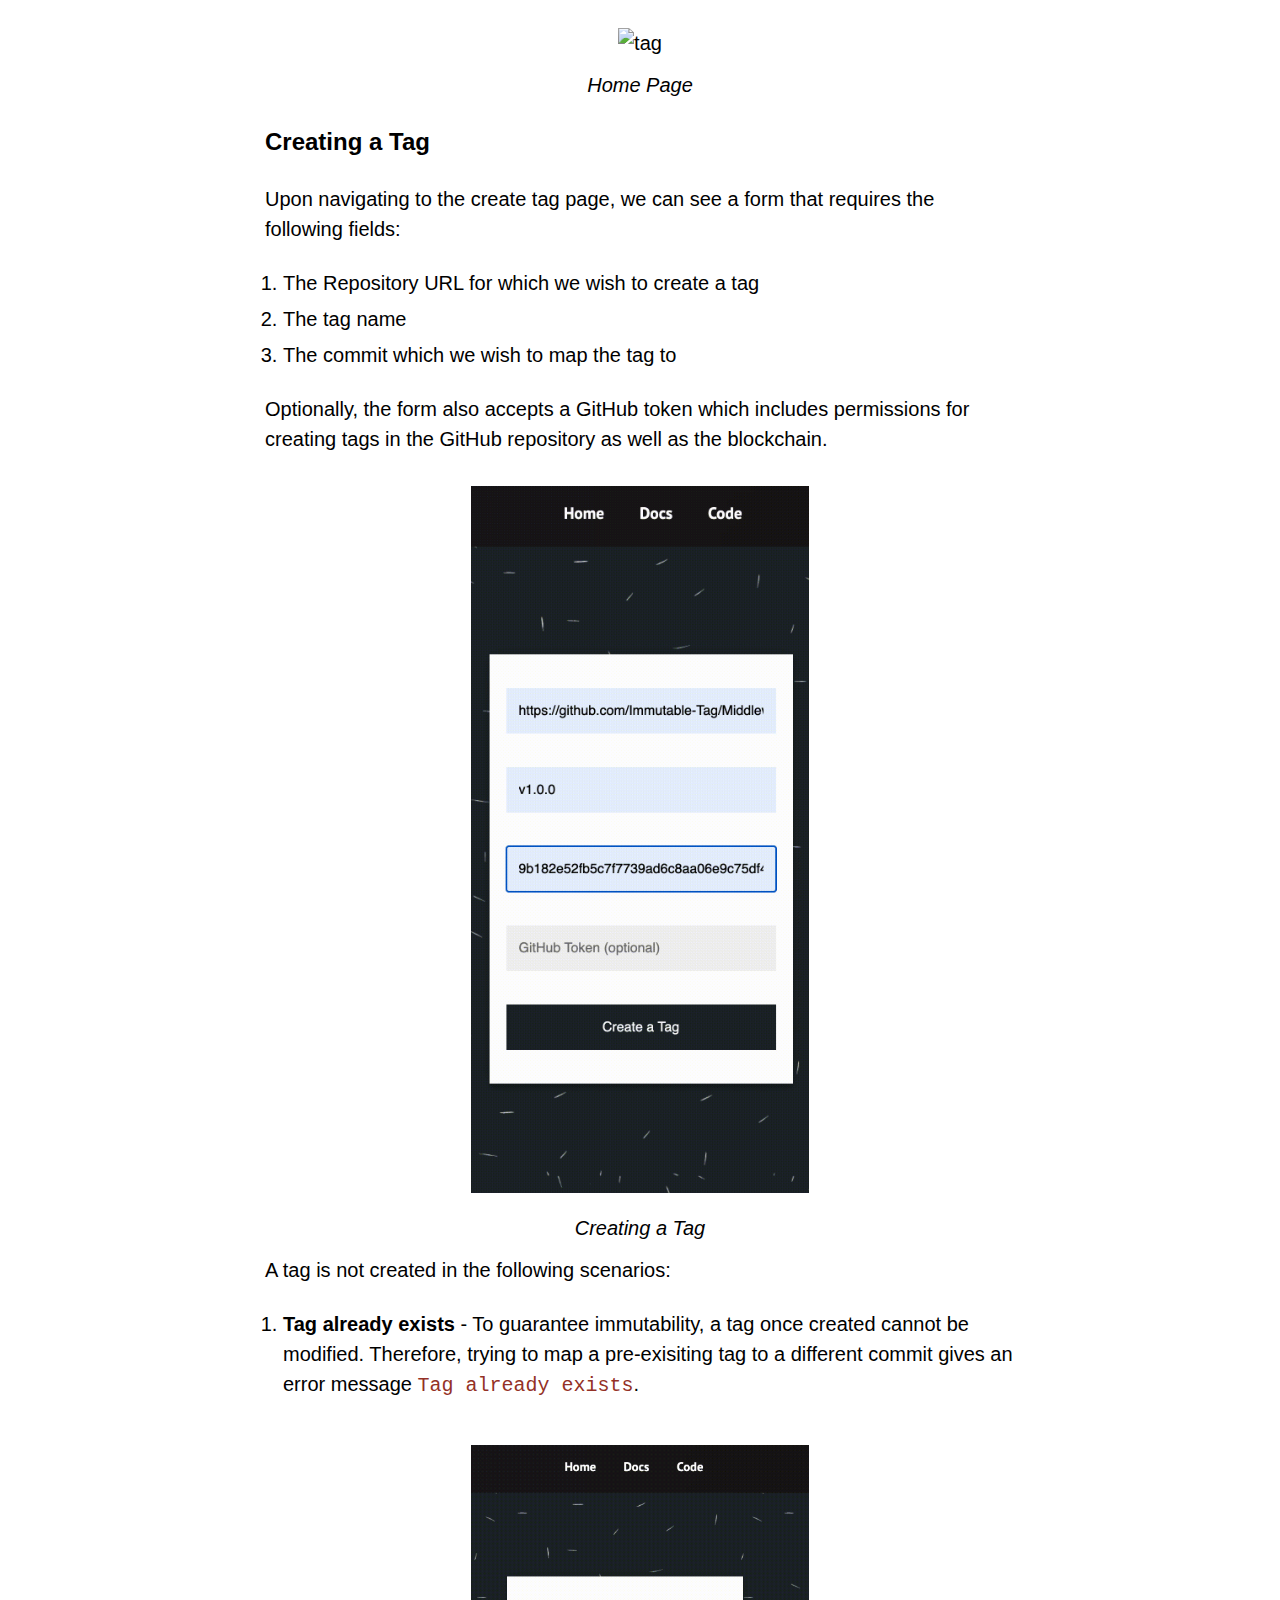
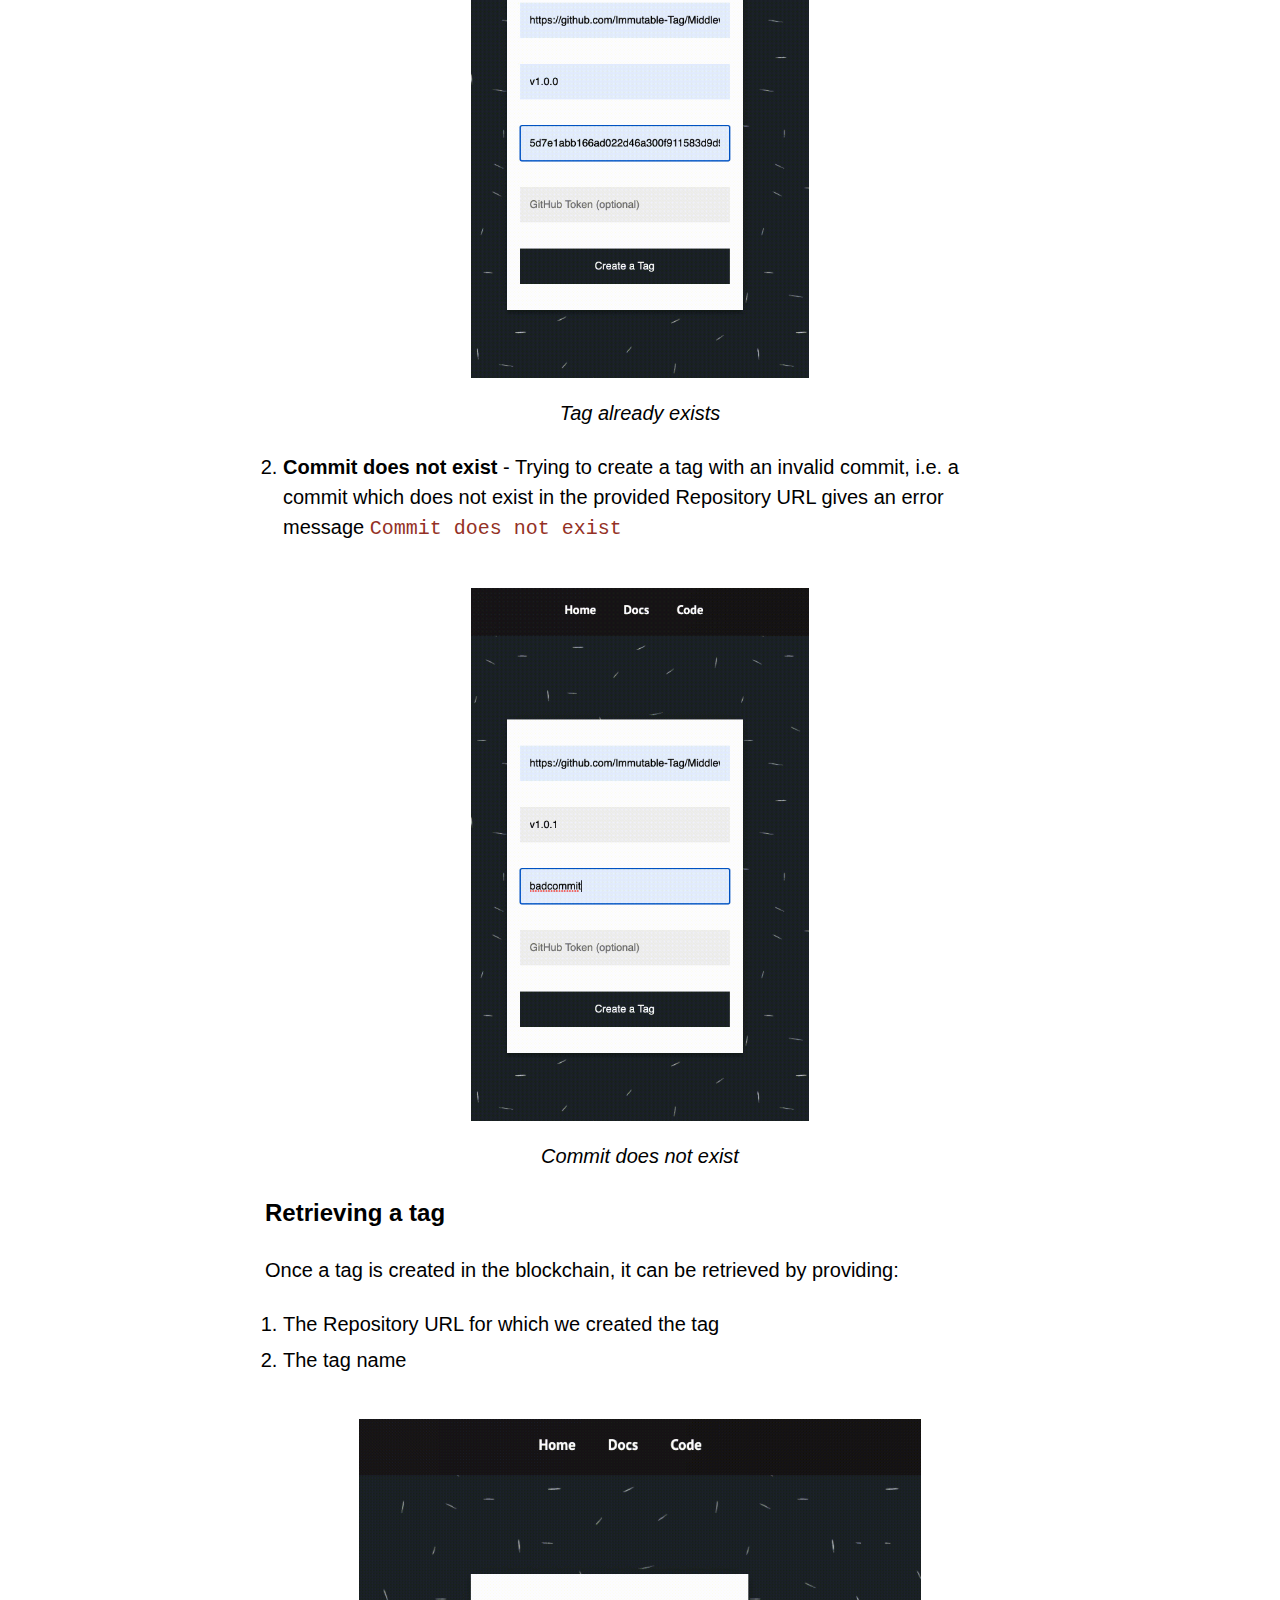
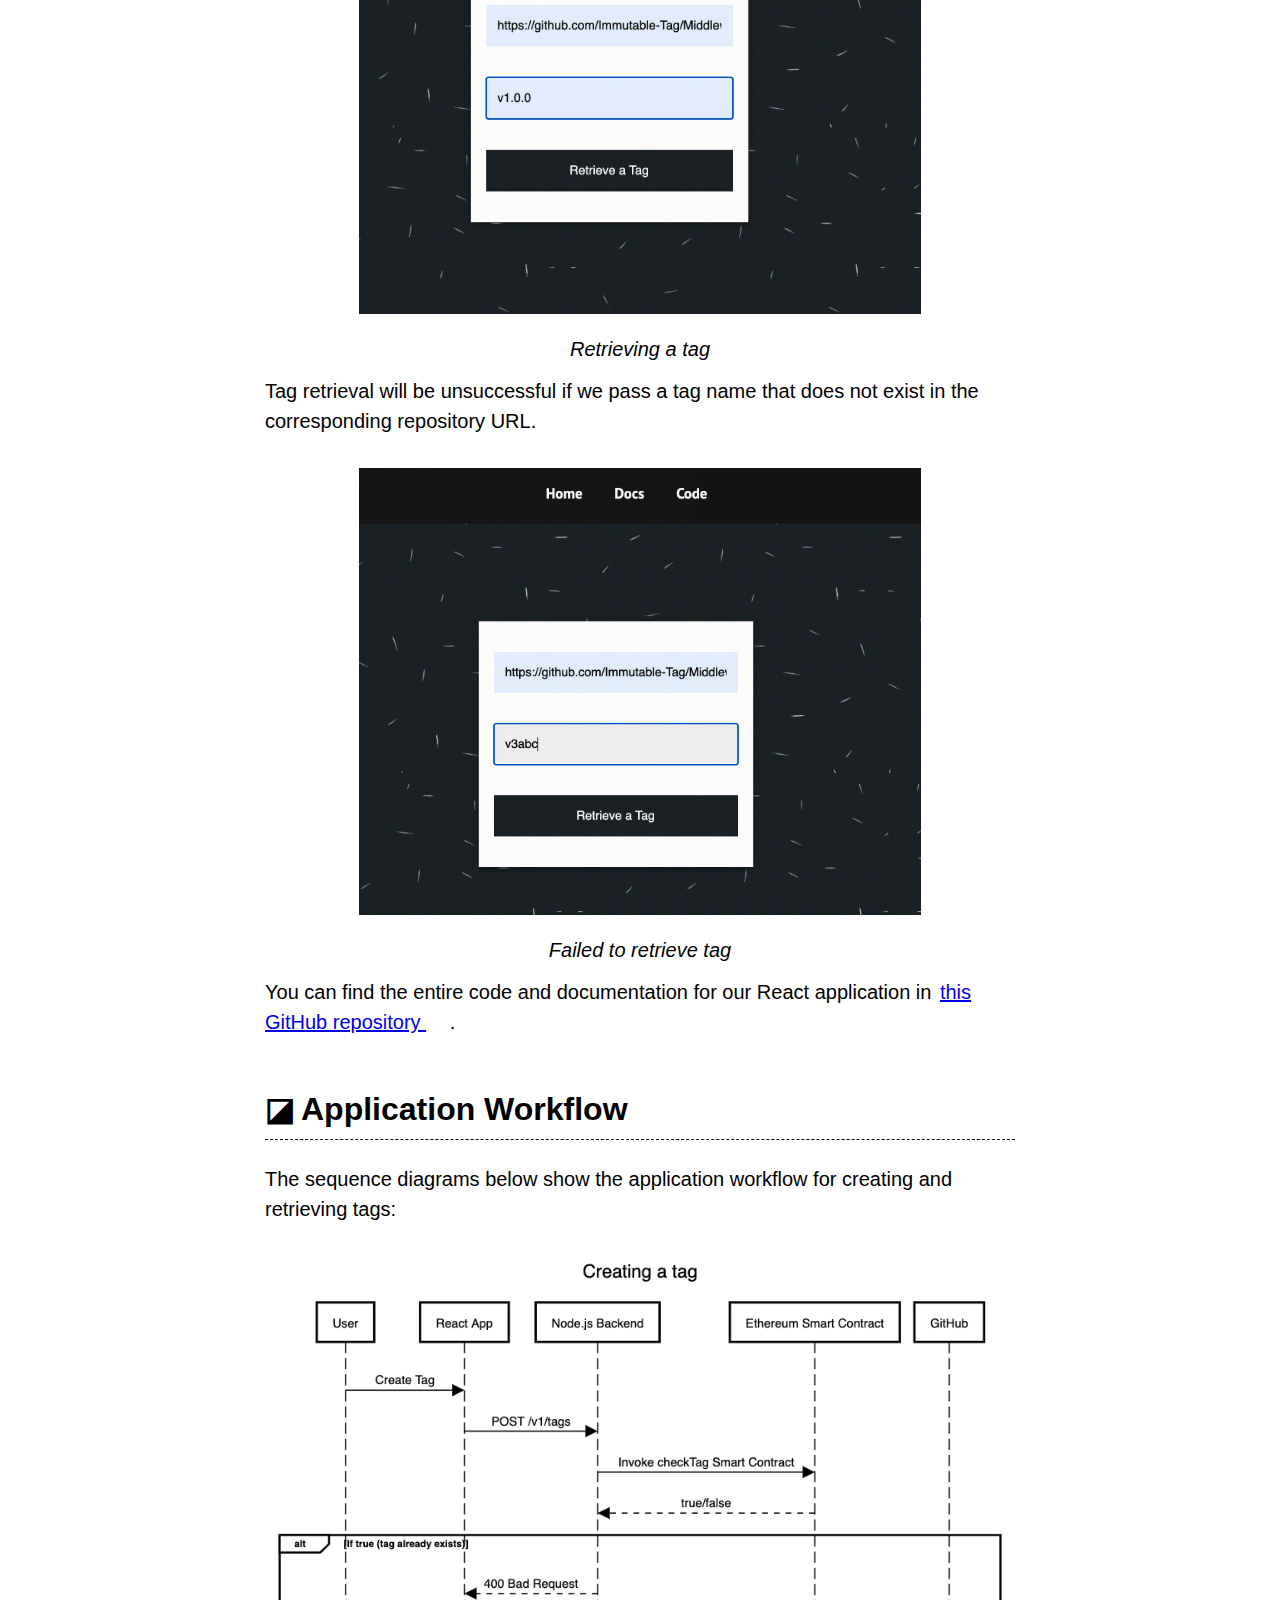
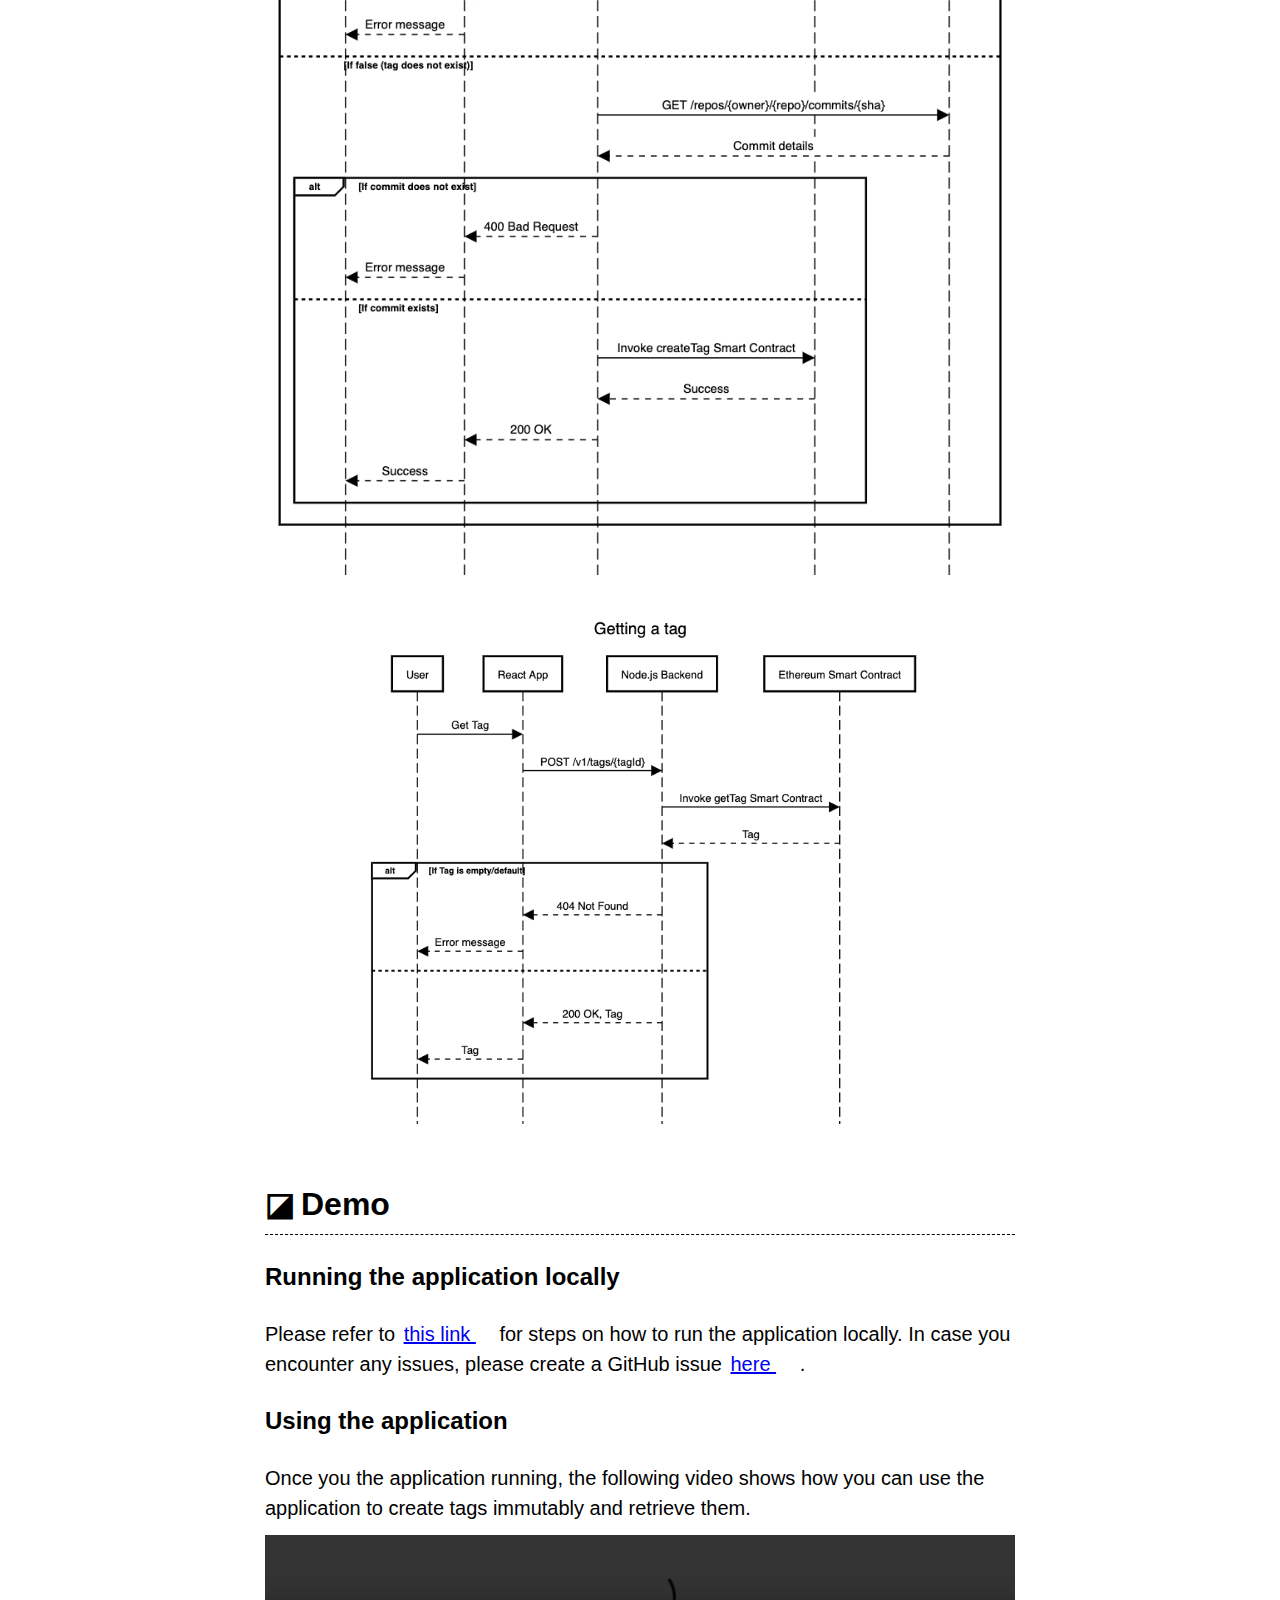
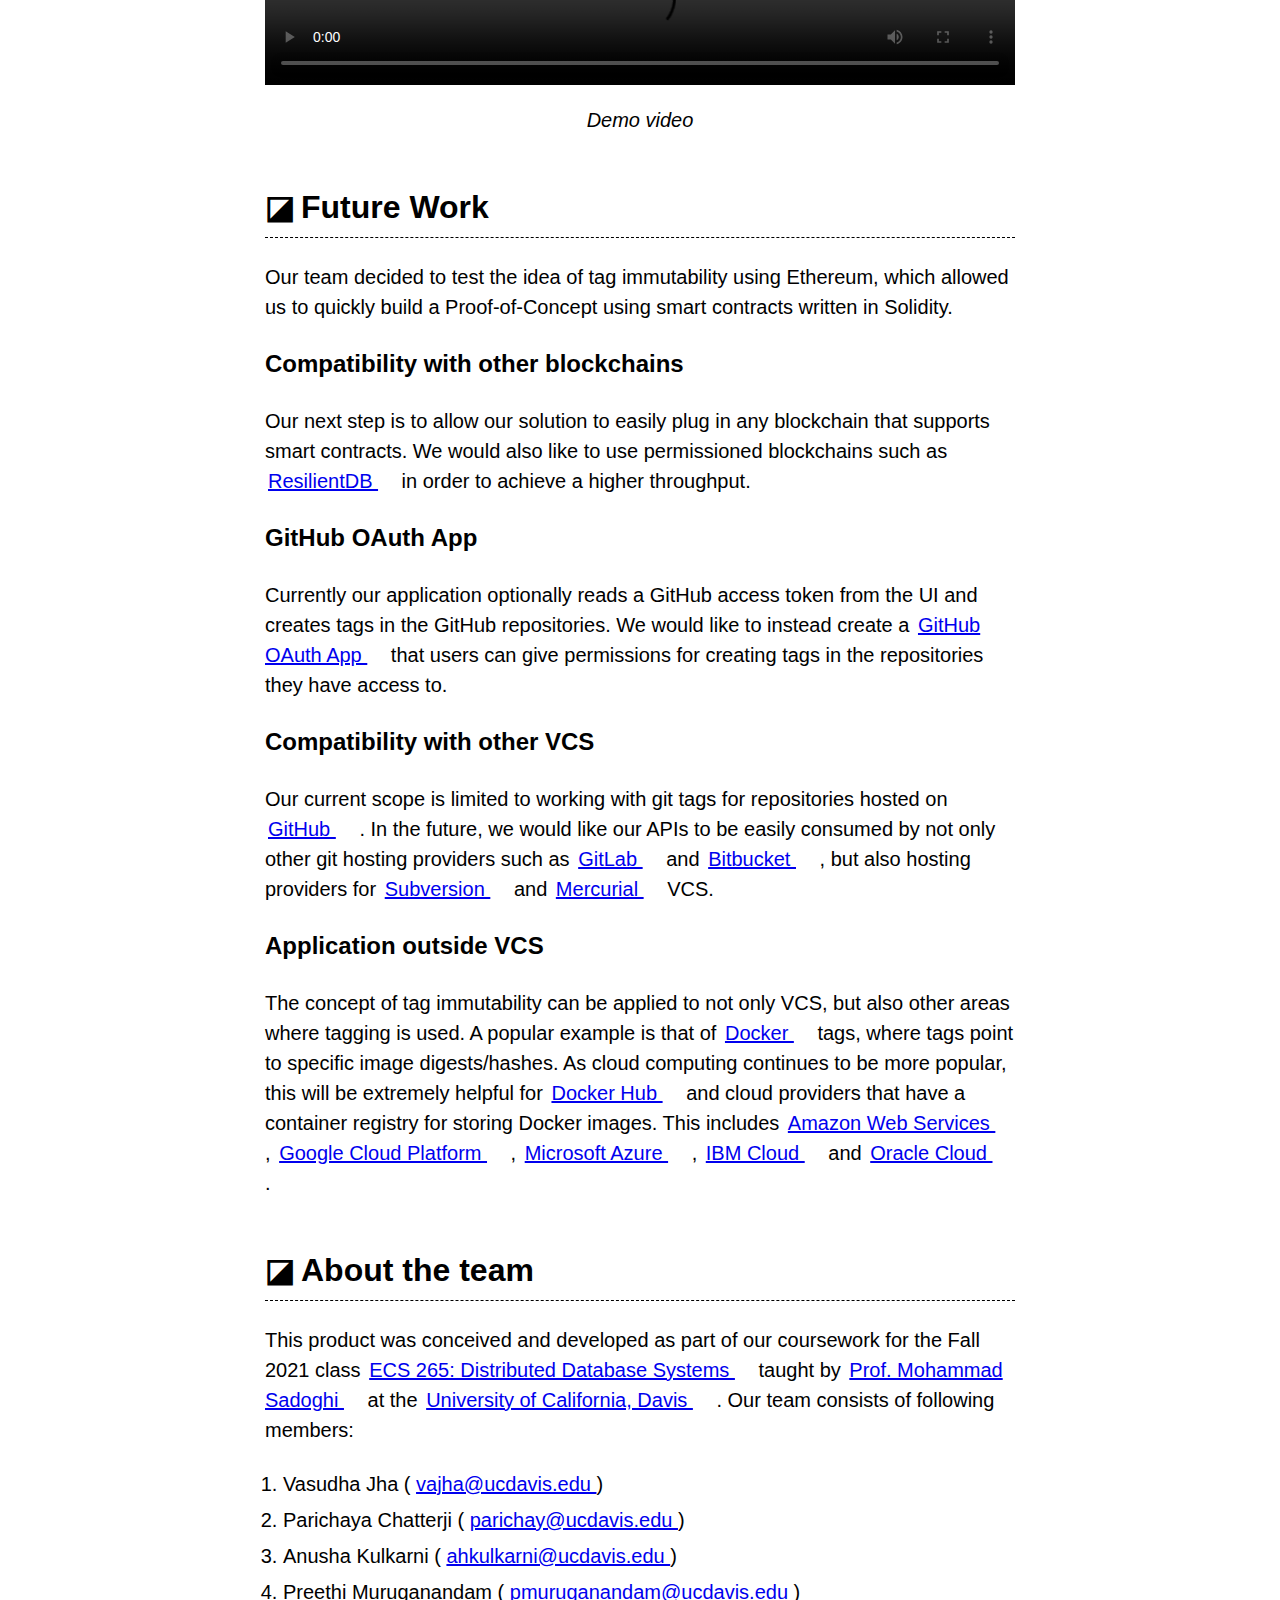
==== commit c3ccae80: "deploy: fa06d31d6247e07d2323caaa2209e12803dc6c05" ====
--- a/index.html
+++ b/index.html
@@ -262,7 +262,7 @@
 </ol>
 <p>Optionally, the form also accepts a GitHub token which includes permissions for creating tags in the GitHub repository as well as the blockchain.</p>
 <p align=center>
-<video src=./assets/video/create_tag.webm alt="create tag" class=middle autoplay loop>
+<img src=./assets/img/create_tag.gif alt="create tag" class=middle>
 </p>
 <p align=center>
 <i>Creating a Tag</i>
@@ -272,7 +272,7 @@
 <li><strong>Tag already exists</strong> - To guarantee immutability, a tag once created cannot be modified. Therefore, trying to map a pre-exisiting tag to a different commit gives an error message <code>Tag already exists</code>.</li>
 </ol>
 <p align=center>
-<video src=./assets/video/tag_already_exists.webm alt="Tag already exists" class=middle autoplay loop type=video/webm>
+<img src=./assets/img/tag_already_exists.gif alt="Tag already exists" class=middle>
 </p>
 <p align=center>
 <i>Tag already exists</i>
@@ -281,7 +281,7 @@
 <li><strong>Commit does not exist</strong> - Trying to create a tag with an invalid commit, i.e. a commit which does not exist in the provided Repository URL gives an error message <code>Commit does not exist</code></li>
 </ol>
 <p align=center>
-<video src=./assets/video/bad_commit.webm alt="Commit does not exist" class=middle autoplay loop type=video/webm>
+<img src=./assets/img/bad_commit.gif alt="Commit does not exist" class=middle>
 </p>
 <p align=center>
 <i>Commit does not exist</i>
@@ -293,14 +293,14 @@
 <li>The tag name</li>
 </ol>
 <p align=center>
-<video src=./assets/video/get_tag.webm alt="Retrieving a tag" class=lmiddle autoplay loop type=video/webm>
+<img src=./assets/img/get_tag.gif alt="Retrieving a tag" class=lmiddle>
 </p>
 <p align=center>
 <i>Retrieving a tag</i>
 </p>
 <p>Tag retrieval will be unsuccessful if we pass a tag name that does not exist in the corresponding repository URL.</p>
 <p align=center>
-<video src=./assets/video/get_tag_fail.webm alt="Failed to retrieve tag" class=lmiddle autoplay loop type=video/webm>
+<img src=./assets/img/get_tag_fail.gif alt="Failed to retrieve tag" class=lmiddle>
 </p>
 <p align=center>
 <i>Failed to retrieve tag</i>
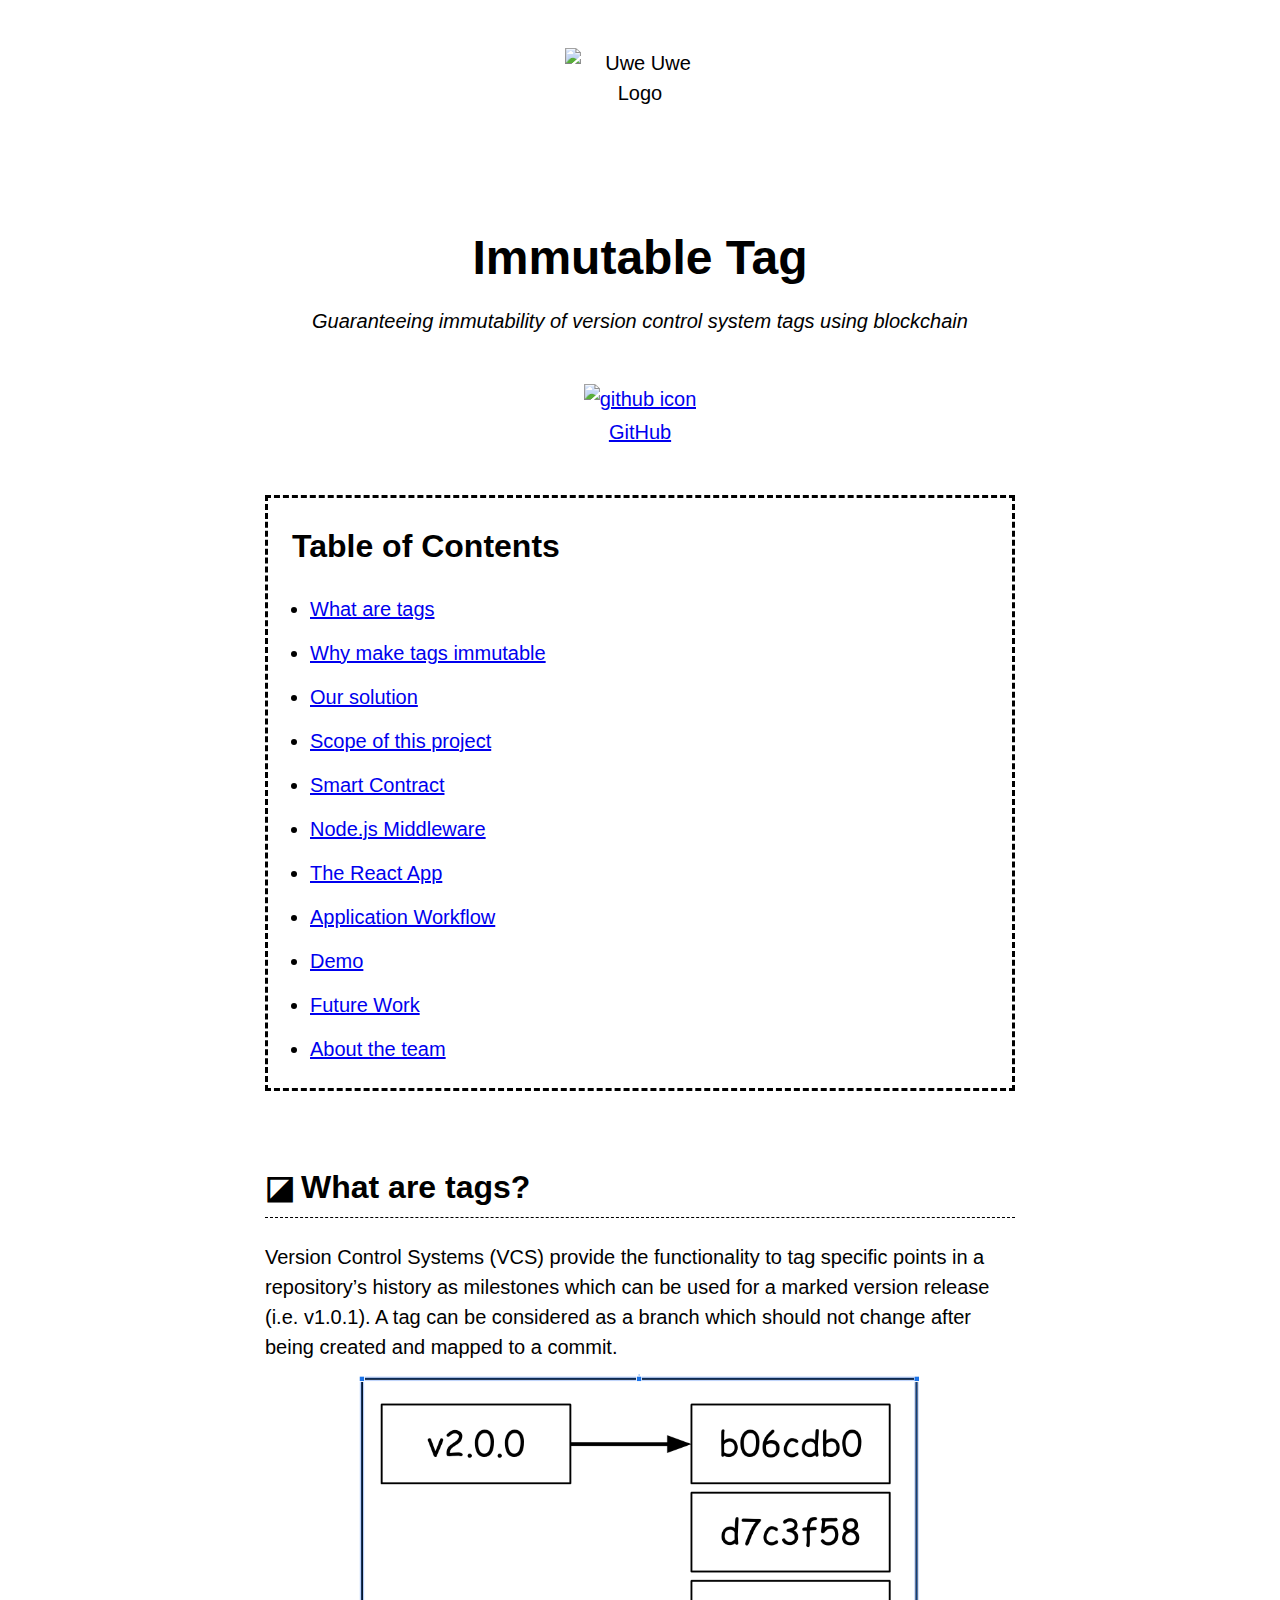
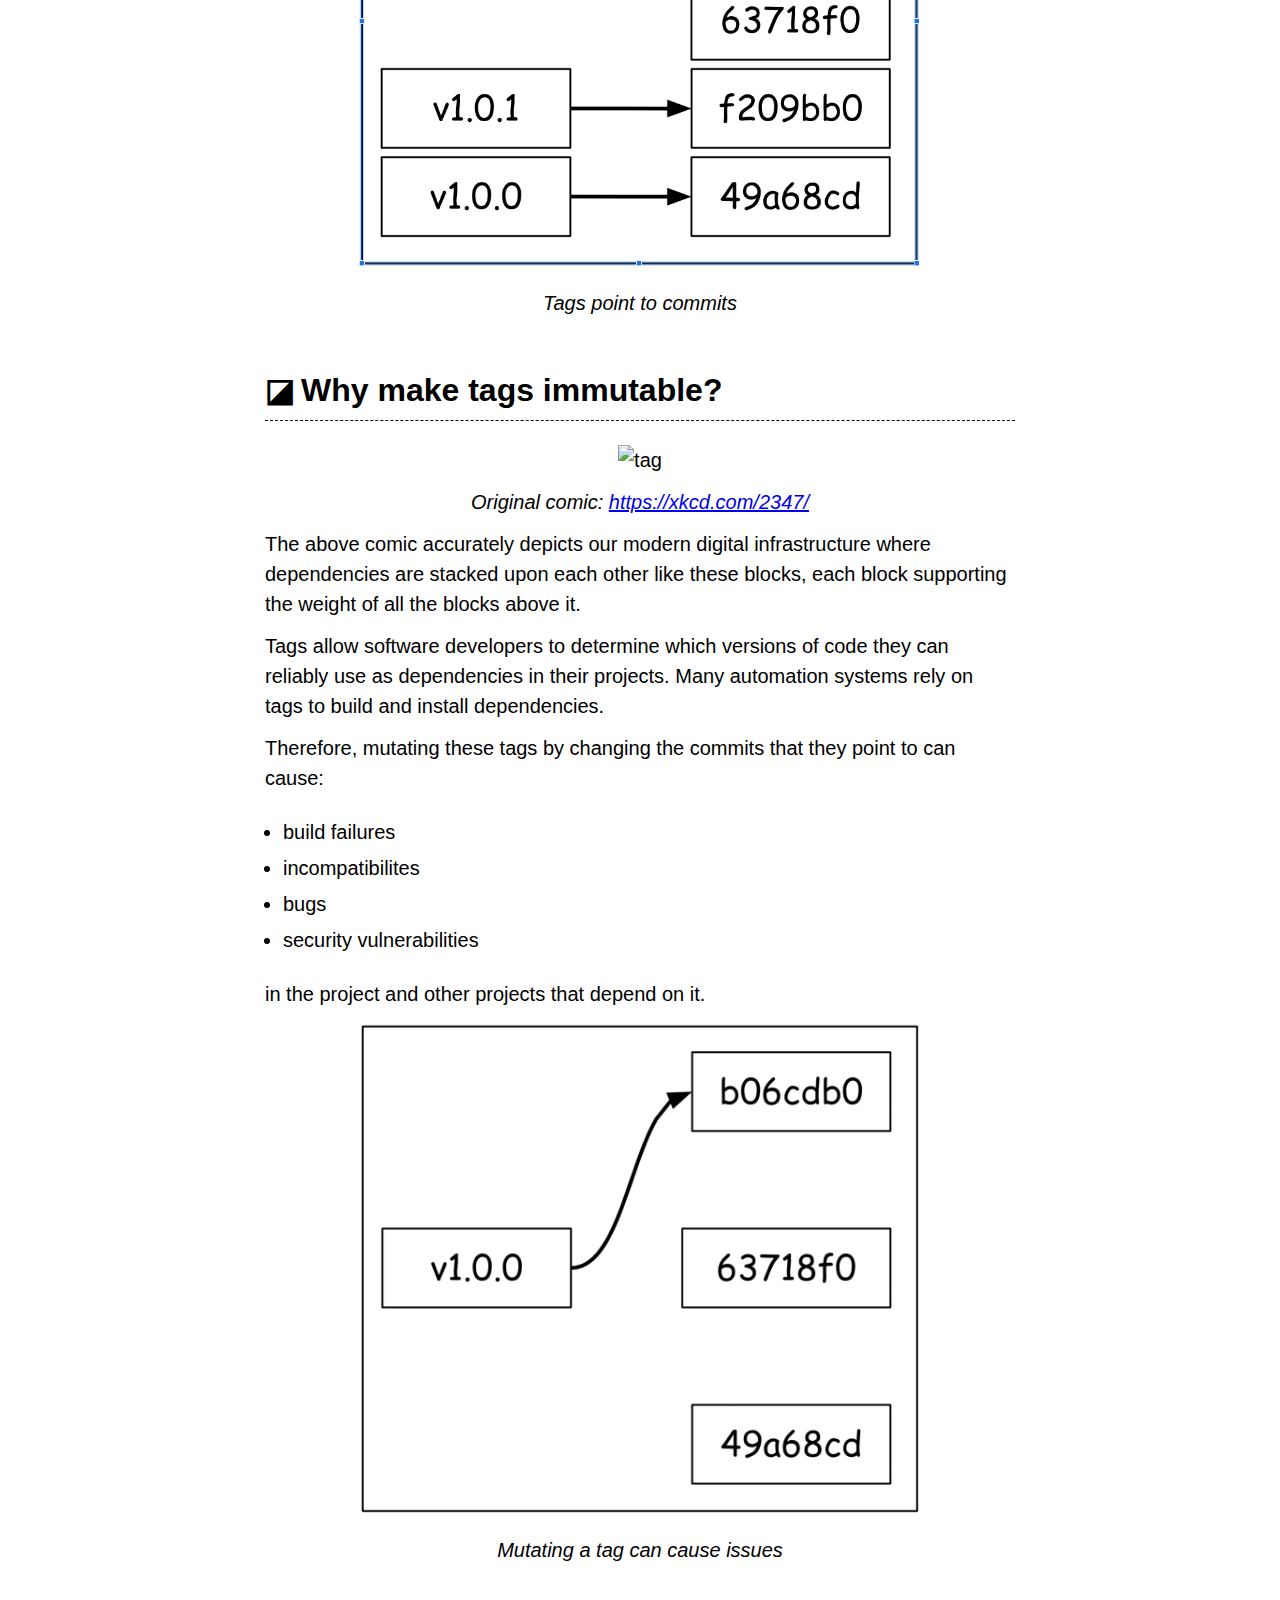
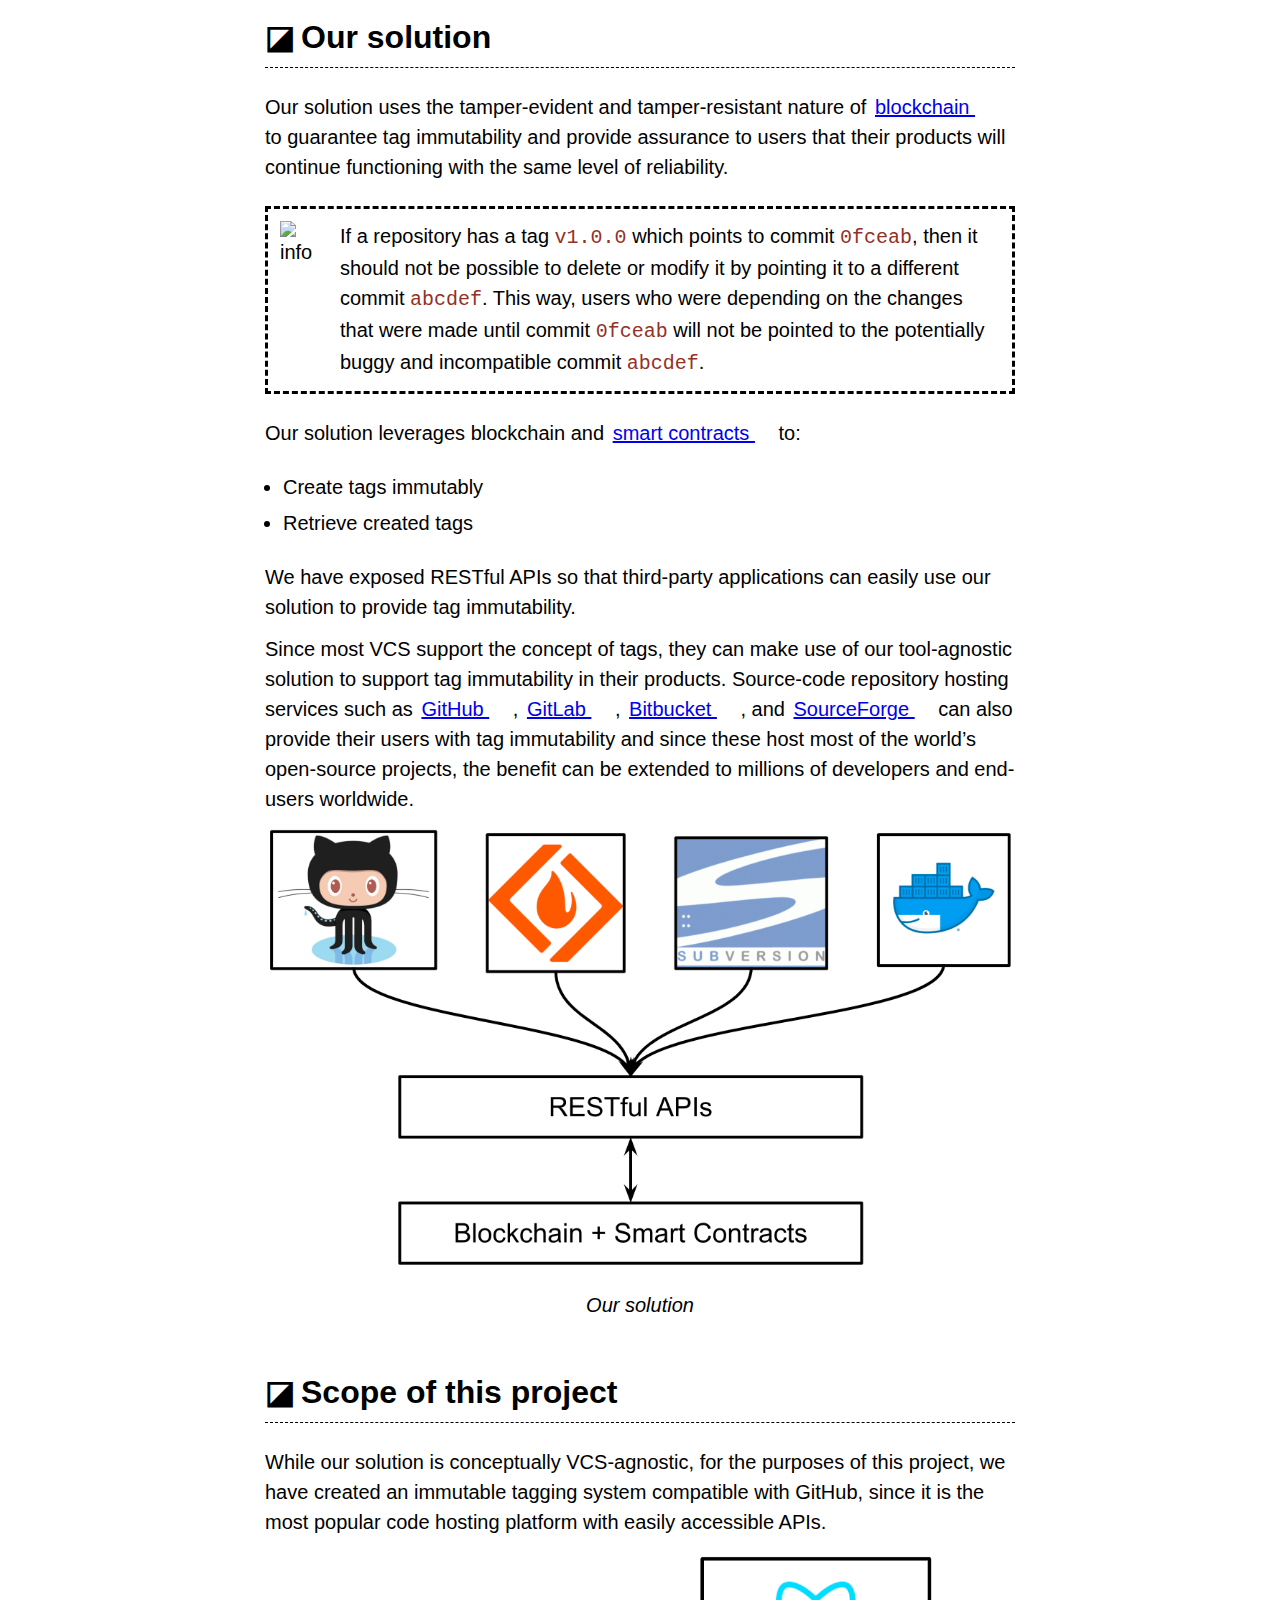
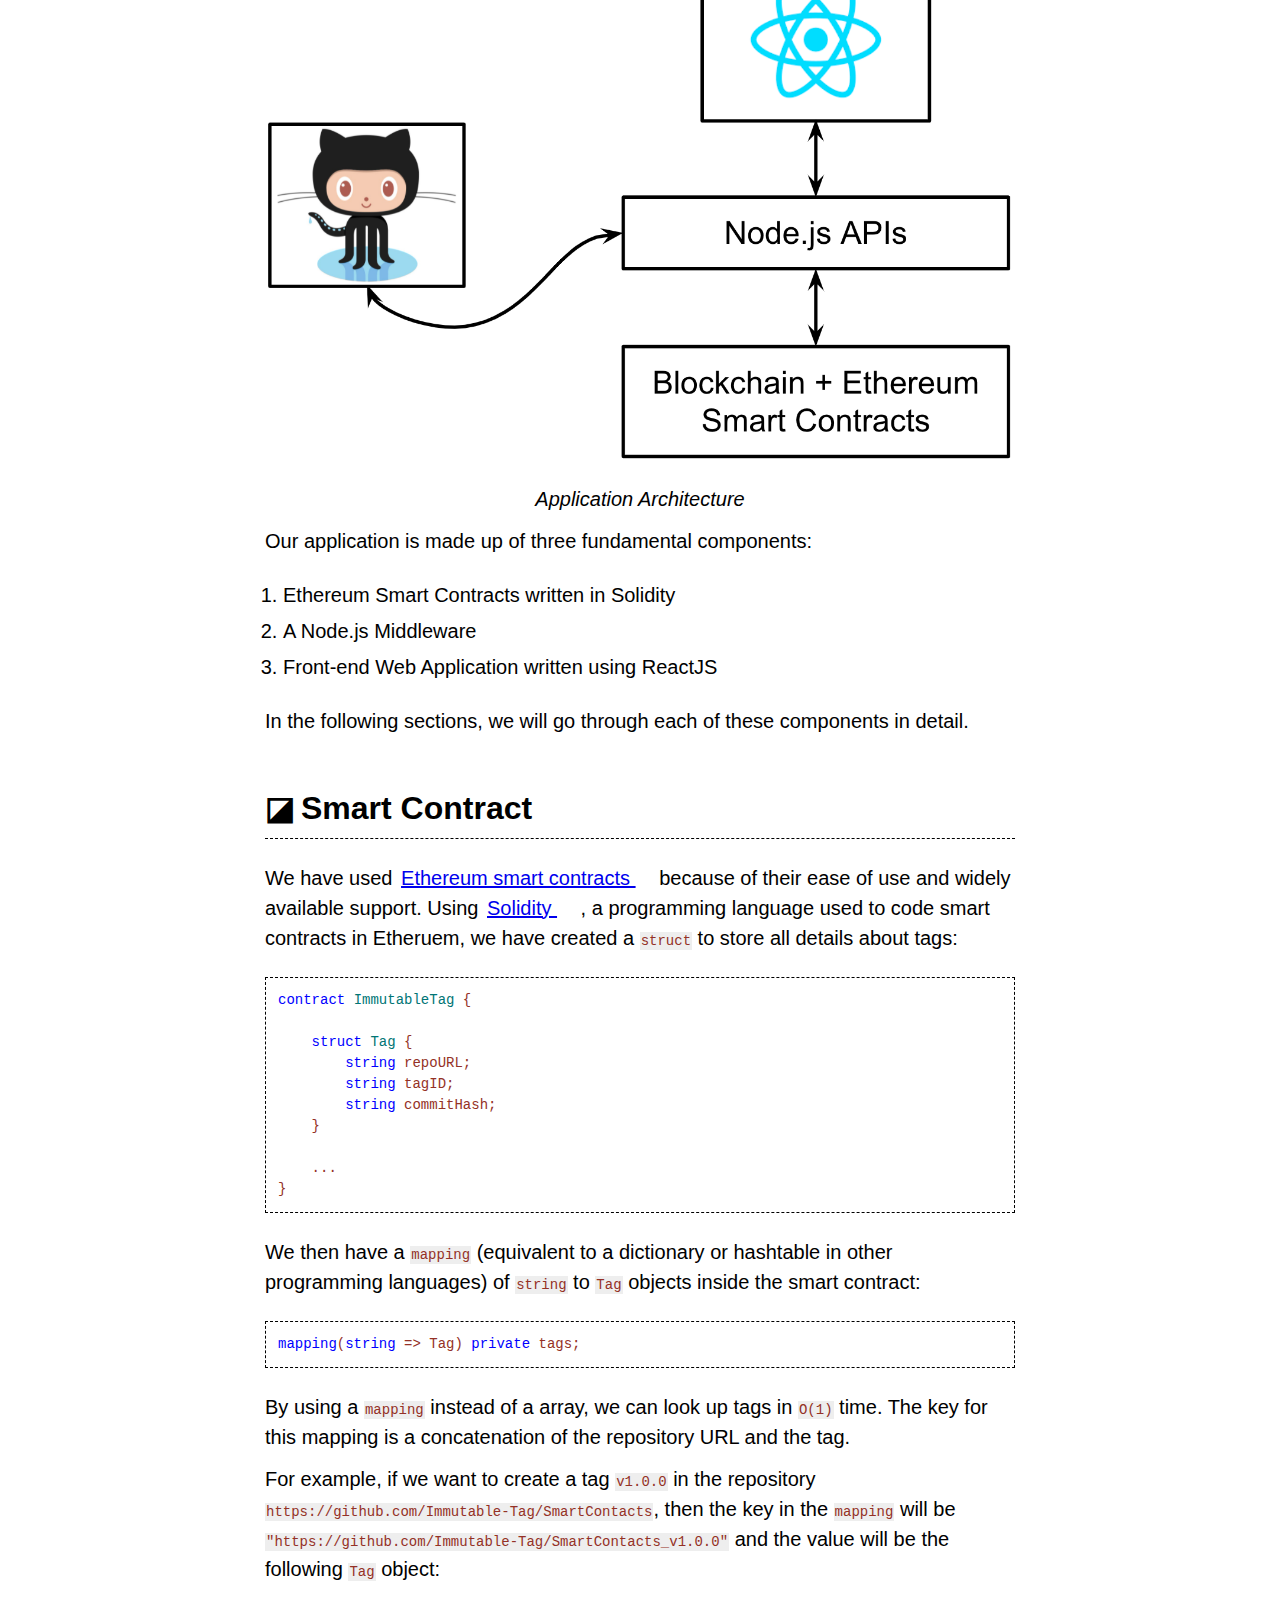
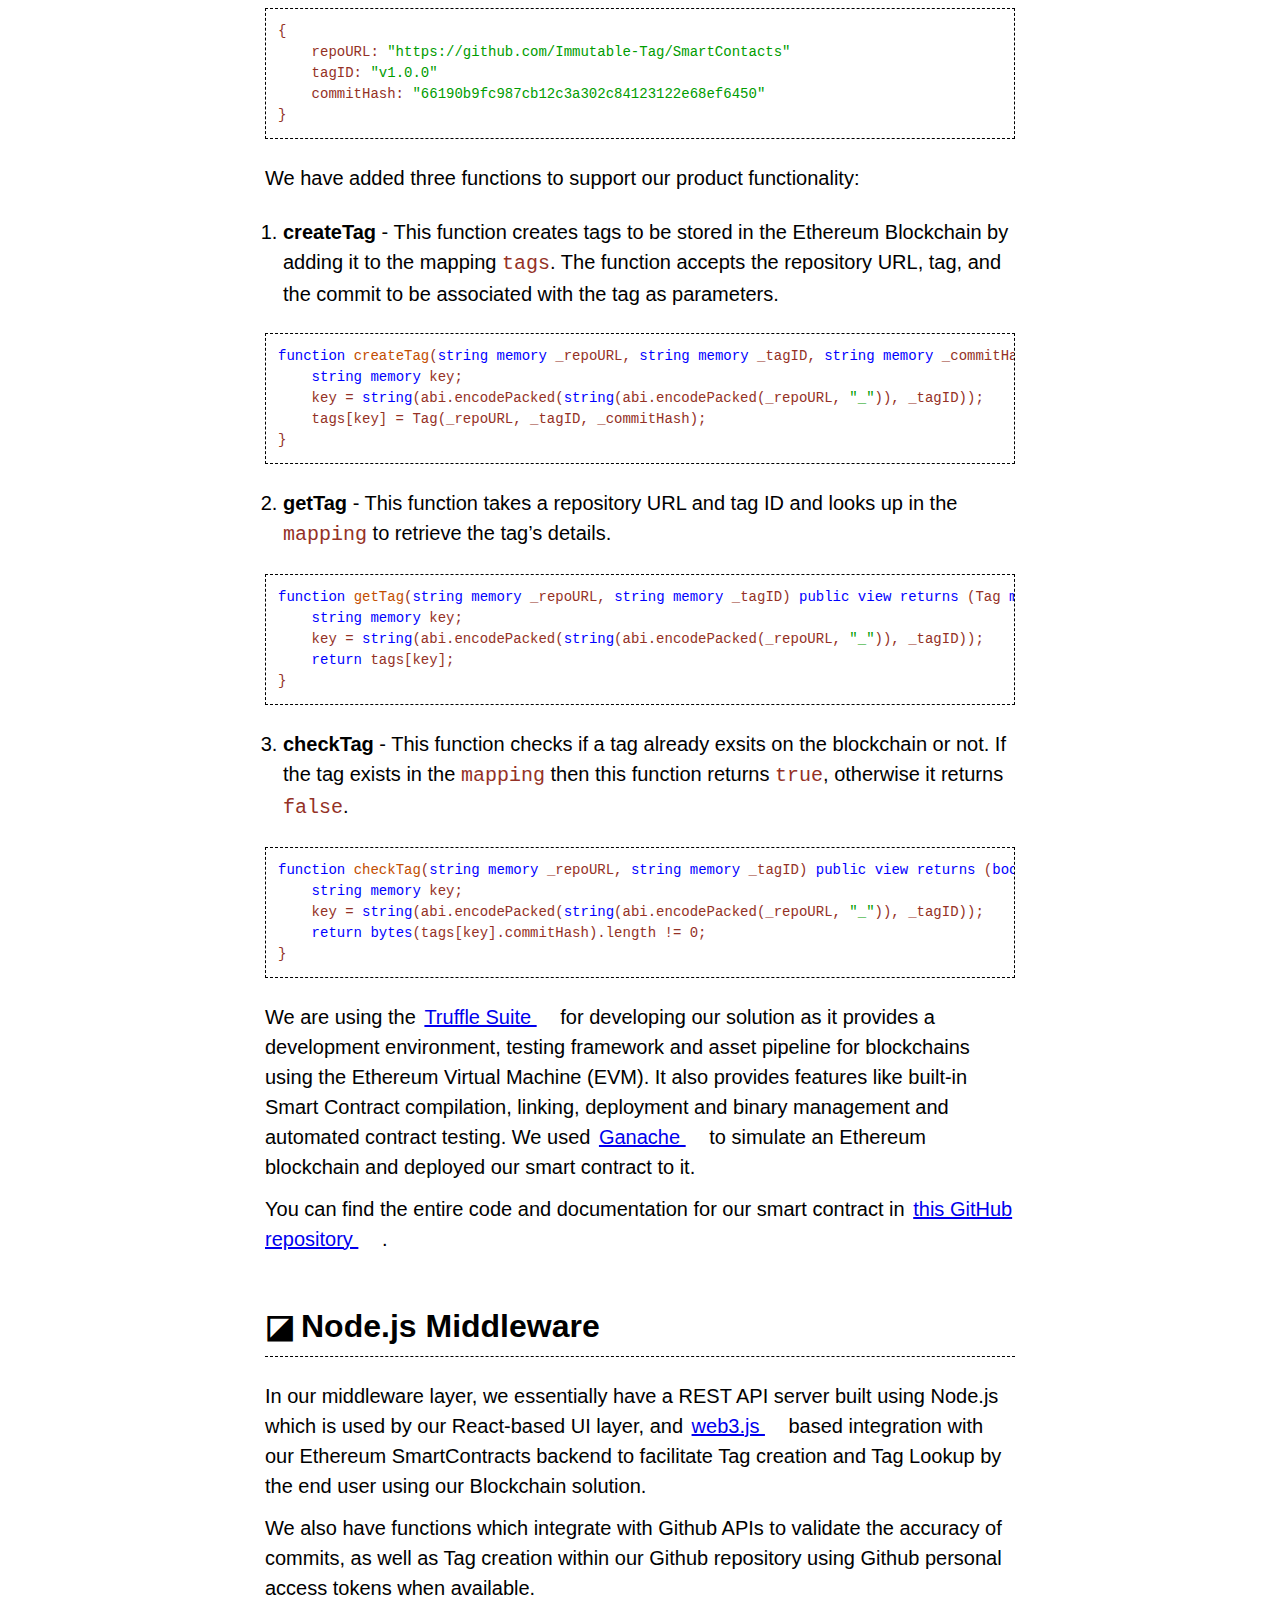
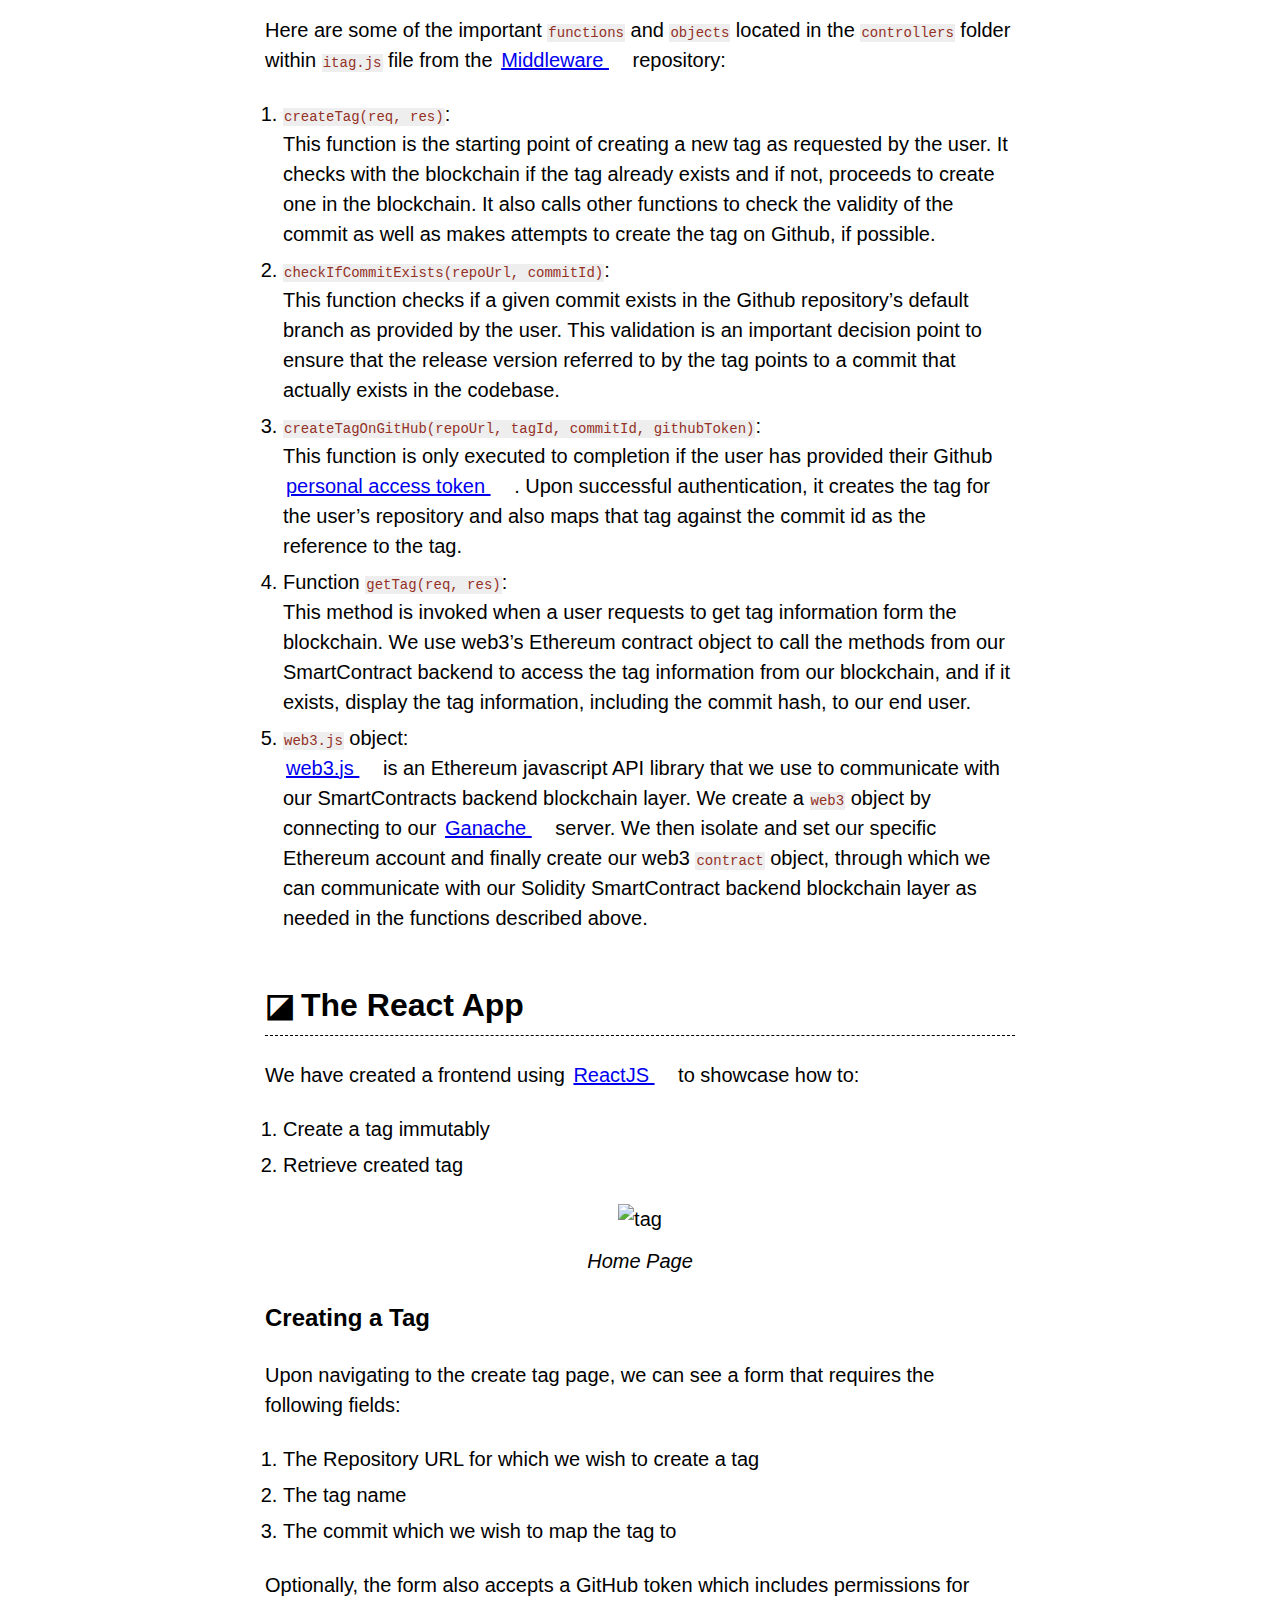
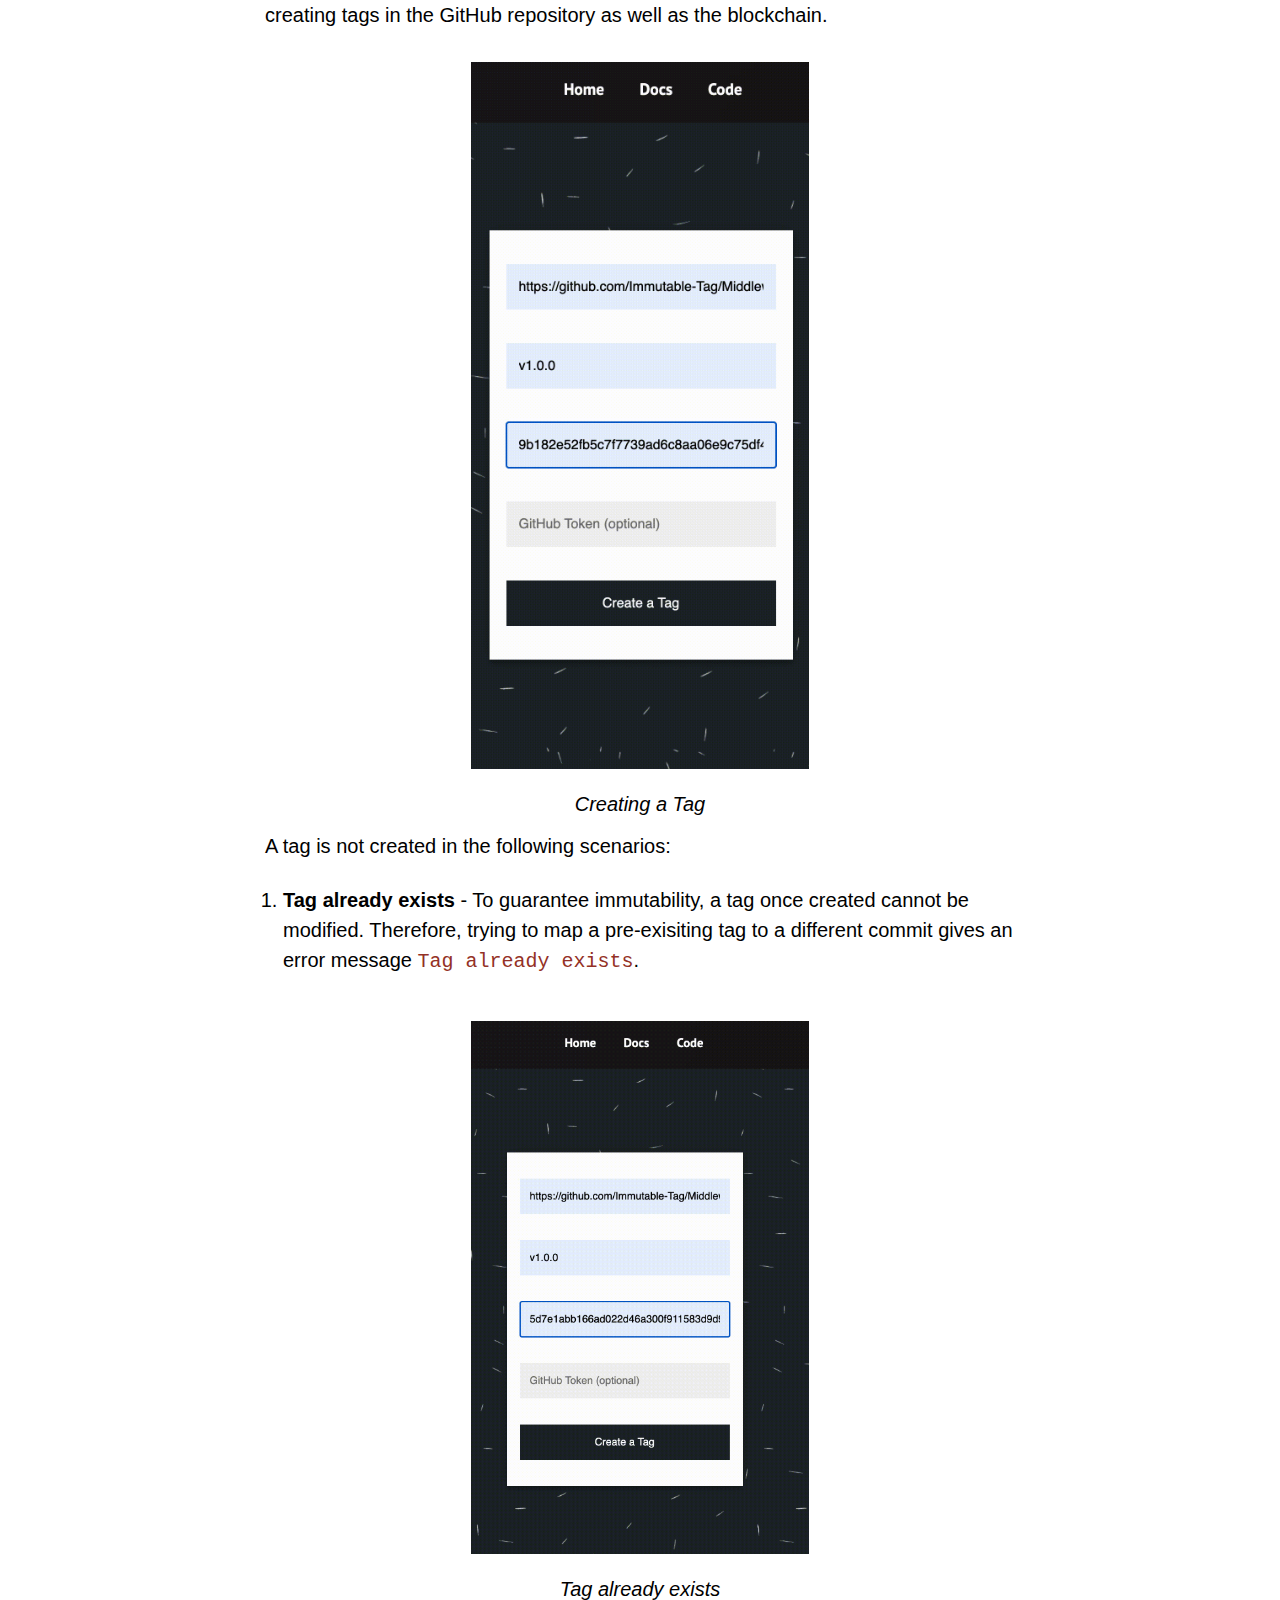
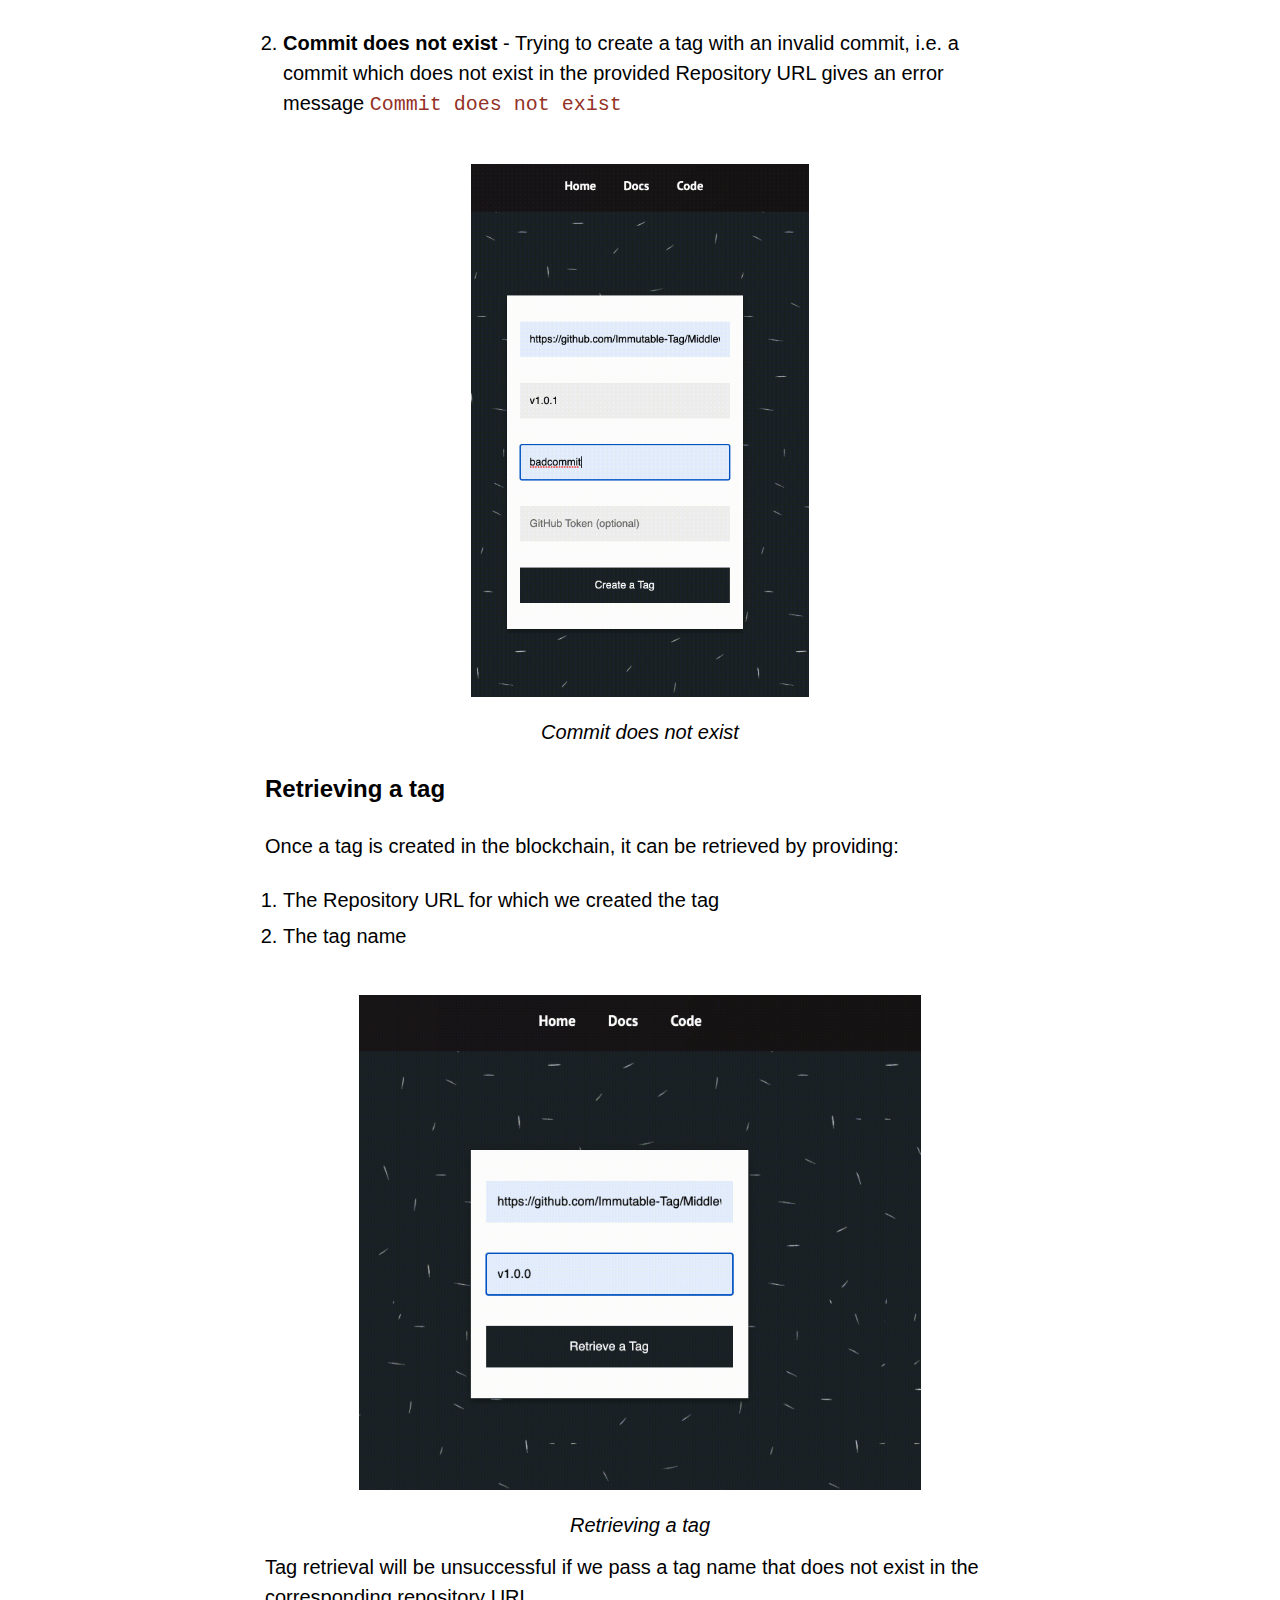
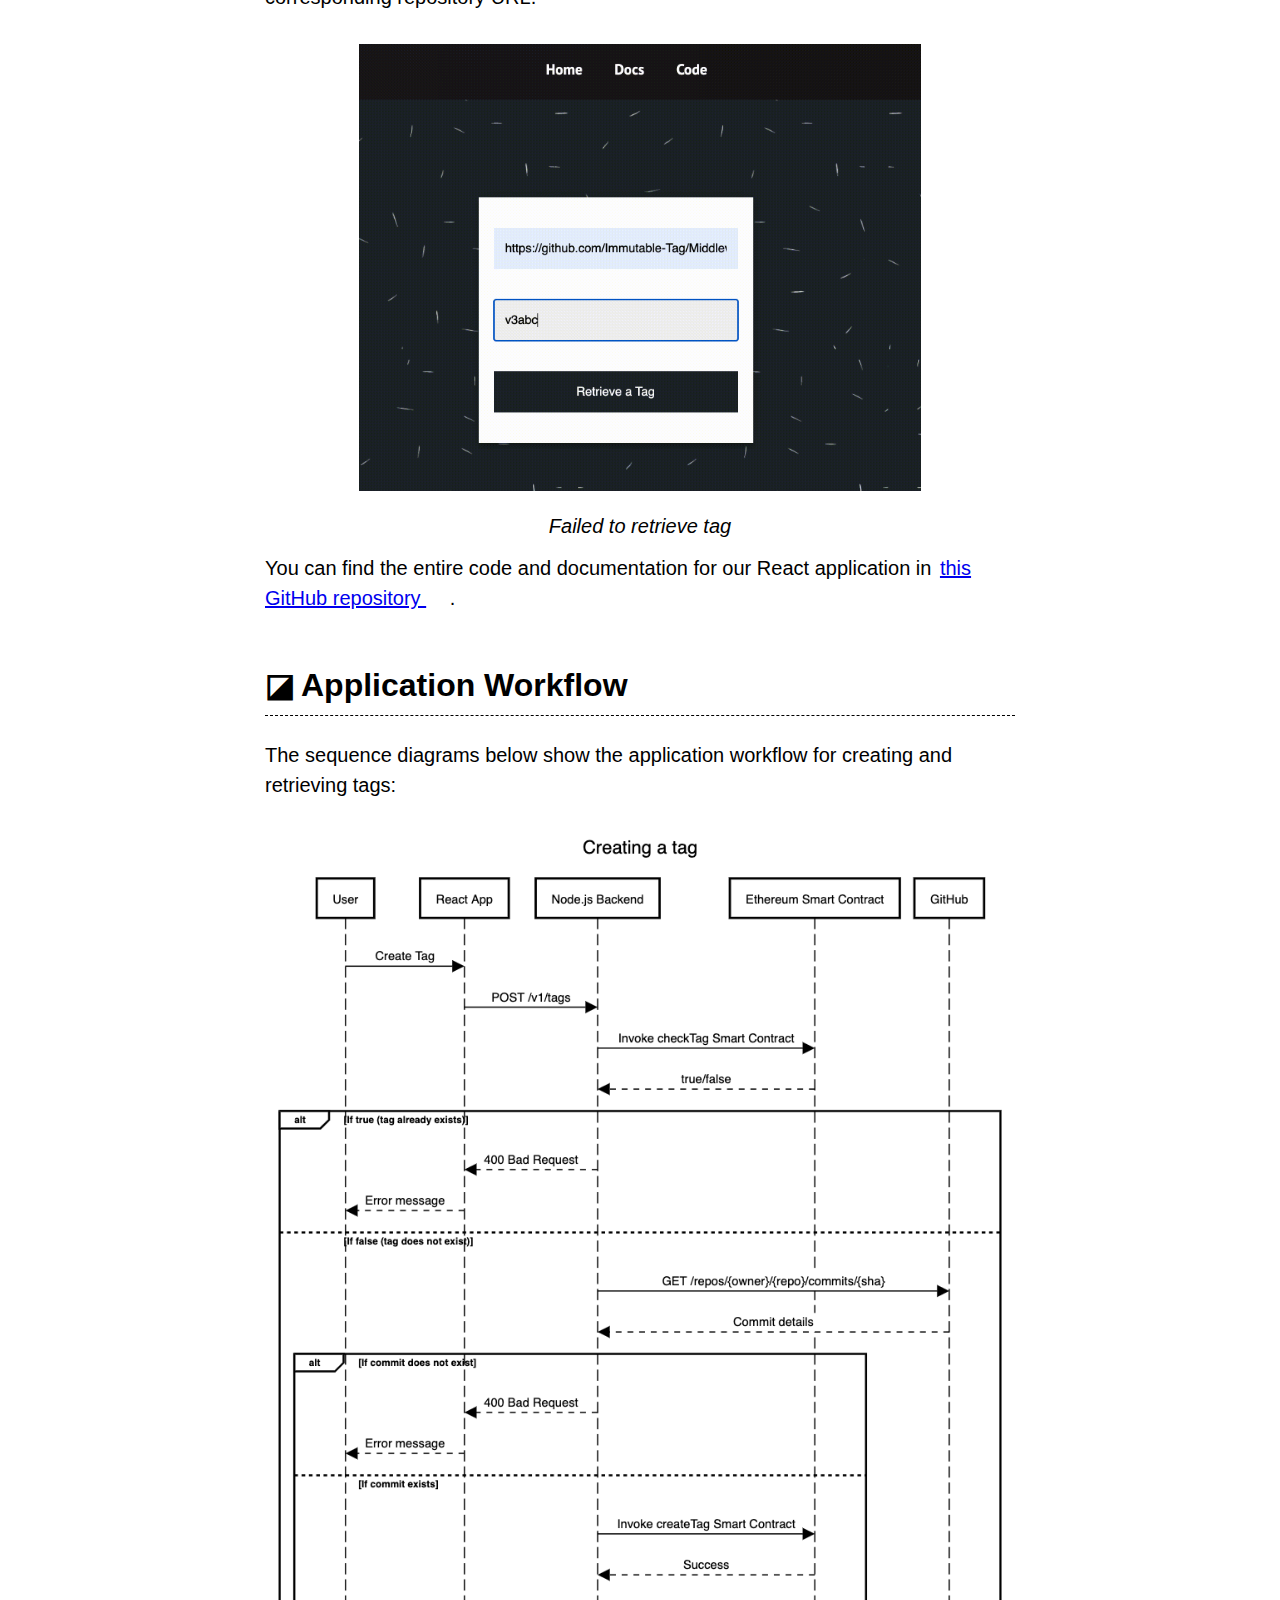
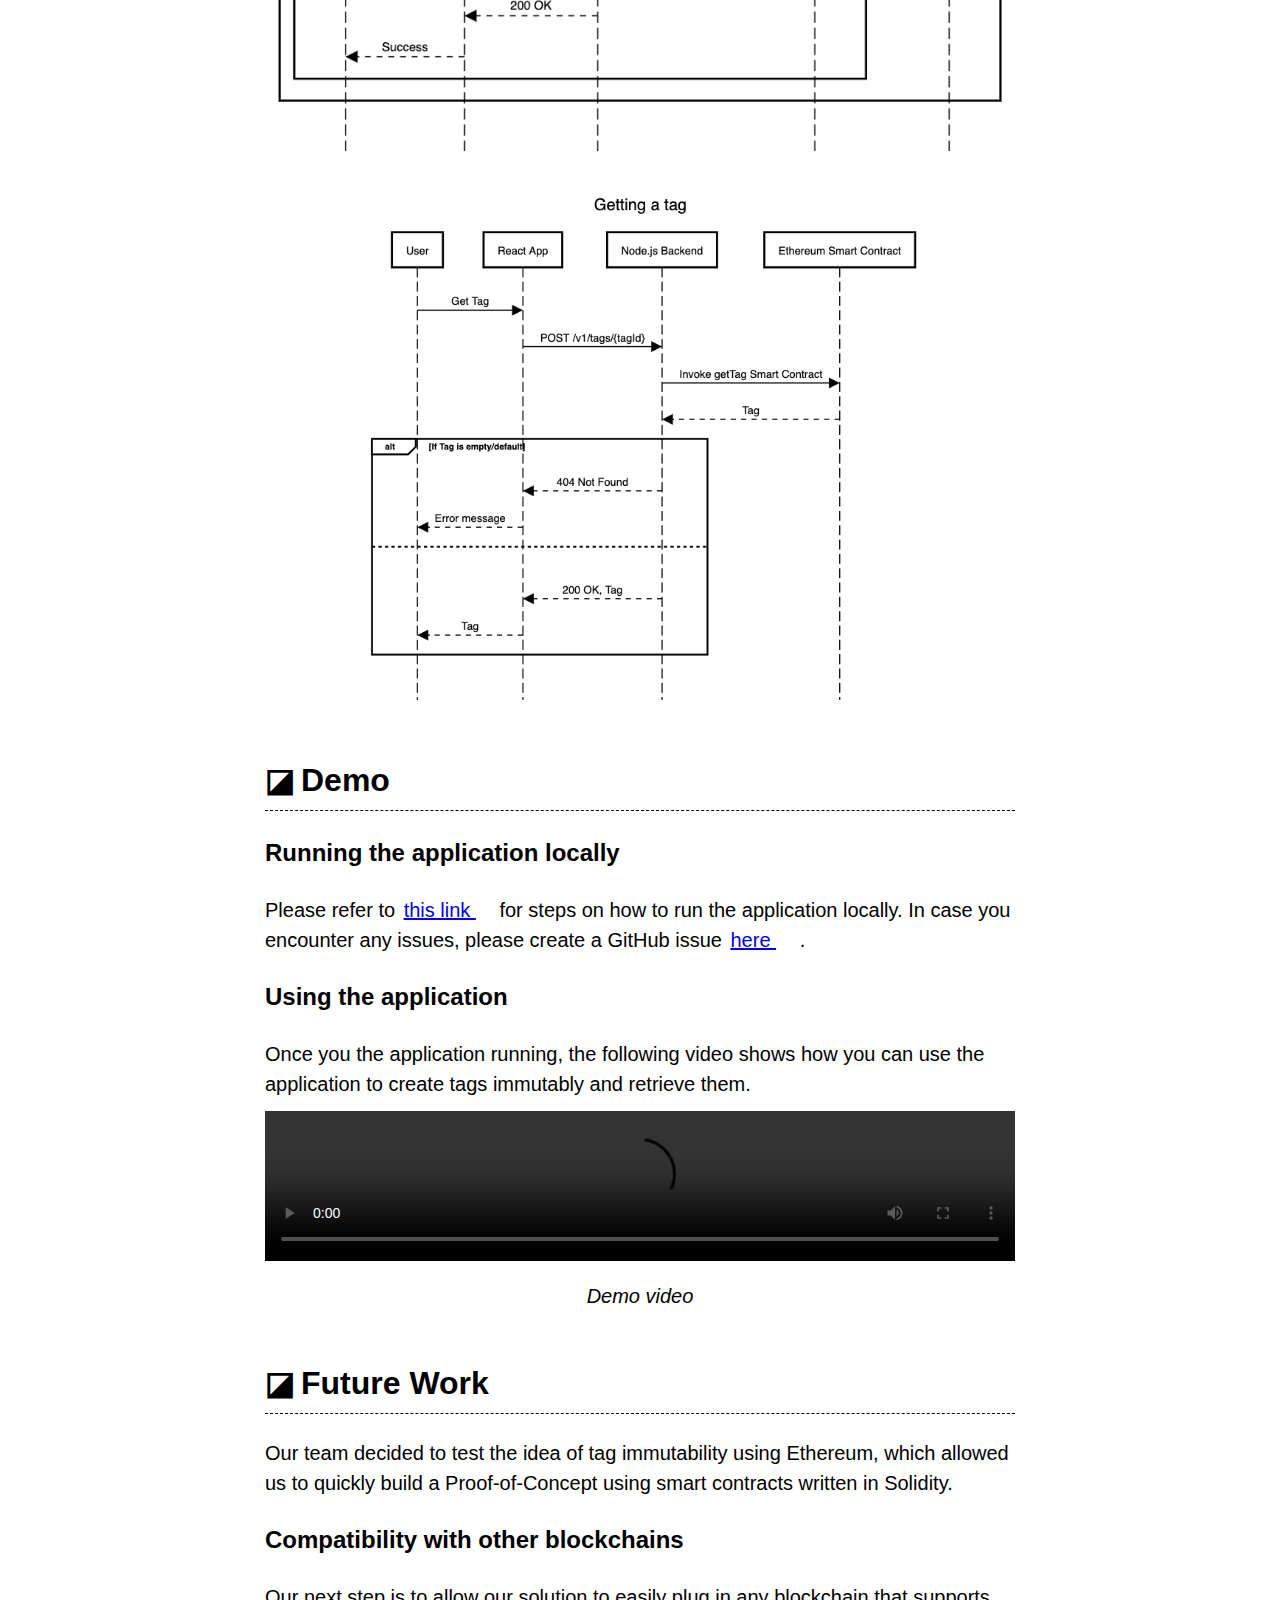
==== commit 7d59bf2d: "deploy: 1c739beb0f6604ccd9ecd71817628d8acae42955" ====
--- a/index.html
+++ b/index.html
@@ -1,6 +1,6 @@
 <!doctype html><html lang=en-us>
 <head>
-<meta name=generator content="Hugo 0.89.4">
+<meta name=generator content="Hugo 0.90.0">
 <meta charset=utf-8>
 <meta name=viewport content="width=device-width,initial-scale=1">
 <meta name=author content="Vasudha Jha">
@@ -234,6 +234,70 @@
 </span>
 .</p>
 <h2 id=nodejs-middleware>Node.js Middleware</h2>
+<p>In our middleware layer, we essentially have a REST API server built using Node.js which is used by our React-based UI layer, and
+<span class=link-wrapper>
+<a href=https://web3js.readthedocs.io/en/v1.5.2/ target=_blank>
+web3.js
+</a>
+<img src=./assets/img/icons/external-link-icon.svg height=12 width=12>
+</span>
+based integration with our Ethereum SmartContracts backend to facilitate Tag creation and Tag Lookup by the end user using our Blockchain solution.</p>
+<p>We also have functions which integrate with Github APIs to validate the accuracy of commits, as well as Tag creation within our Github repository using Github personal access tokens when available.</p>
+<p>Here are some of the important <code>functions</code> and <code>objects</code> located in the <code>controllers</code> folder within <code>itag.js</code> file from the
+<span class=link-wrapper>
+<a href=https://github.com/Immutable-Tag/Middleware target=_blank>
+Middleware
+</a>
+<img src=./assets/img/icons/external-link-icon.svg height=12 width=12>
+</span>
+repository:</p>
+<ol>
+<li>
+<p><code>createTag(req, res)</code>:
+<br>
+This function is the starting point of creating a new tag as requested by the user. It checks with the blockchain if the tag already exists and if not, proceeds to create one in the blockchain. It also calls other functions to check the validity of the commit as well as makes attempts to create the tag on Github, if possible.</p>
+</li>
+<li>
+<p><code>checkIfCommitExists(repoUrl, commitId)</code>:
+<br>
+This function checks if a given commit exists in the Github repository&rsquo;s default branch as provided by the user. This validation is an important decision point to ensure that the release version referred to by the tag points to a commit that actually exists in the codebase.</p>
+</li>
+<li>
+<p><code>createTagOnGitHub(repoUrl, tagId, commitId, githubToken)</code>:
+<br>
+This function is only executed to completion if the user has provided their Github
+<span class=link-wrapper>
+<a href=https://docs.github.com/en/authentication/keeping-your-account-and-data-secure/creating-a-personal-access-token target=_blank>
+personal access token
+</a>
+<img src=./assets/img/icons/external-link-icon.svg height=12 width=12>
+</span>
+. Upon successful authentication, it creates the tag for the user&rsquo;s repository and also maps that tag against the commit id as the reference to the tag.</p>
+</li>
+<li>
+<p>Function <code>getTag(req, res)</code>:
+<br>
+This method is invoked when a user requests to get tag information form the blockchain. We use web3&rsquo;s Ethereum contract object to call the methods from our SmartContract backend to access the tag information from our blockchain, and if it exists, display the tag information, including the commit hash, to our end user.</p>
+</li>
+<li>
+<p><code>web3.js</code> object:
+<br>
+<span class=link-wrapper>
+<a href=https://github.com/ChainSafe/web3.js/blob/v1.5.2/docs/index.rst target=_blank>
+web3.js
+</a>
+<img src=./assets/img/icons/external-link-icon.svg height=12 width=12>
+</span>
+is an Ethereum javascript API library that we use to communicate with our SmartContracts backend blockchain layer. We create a <code>web3</code> object by connecting to our
+<span class=link-wrapper>
+<a href=https://github.com/trufflesuite/ganache-cli-archive target=_blank>
+Ganache
+</a>
+<img src=./assets/img/icons/external-link-icon.svg height=12 width=12>
+</span>
+server. We then isolate and set our specific Ethereum account and finally create our web3 <code>contract</code> object, through which we can communicate with our Solidity SmartContract backend blockchain layer as needed in the functions described above.</p>
+</li>
+</ol>
 <h2 id=the-react-app>The React App</h2>
 <p>We have created a frontend using
 <span class=link-wrapper>
@@ -403,6 +467,8 @@
 <img src=./assets/img/icons/external-link-icon.svg height=12 width=12>
 </span>
 VCS.</p>
+<h3 id=automation-with-existing-cicd-workflows>Automation with existing CI/CD workflows</h3>
+<p>While our project has a React-based UI which makes it easy for our end users to use our application, this could be extended to use Command Line Interface (CLI) scripts or binaries as well. This is easily implementable since our Middleware is built using REST APIs. The primary benefit of this would be easy integration into automated CI/CD workflows of development/engineering teams that meet their requirements.</p>
 <h3 id=application-outside-vcs>Application outside VCS</h3>
 <p>The concept of tag immutability can be applied to not only VCS, but also other areas where tagging is used. A popular example is that of
 <span class=link-wrapper>
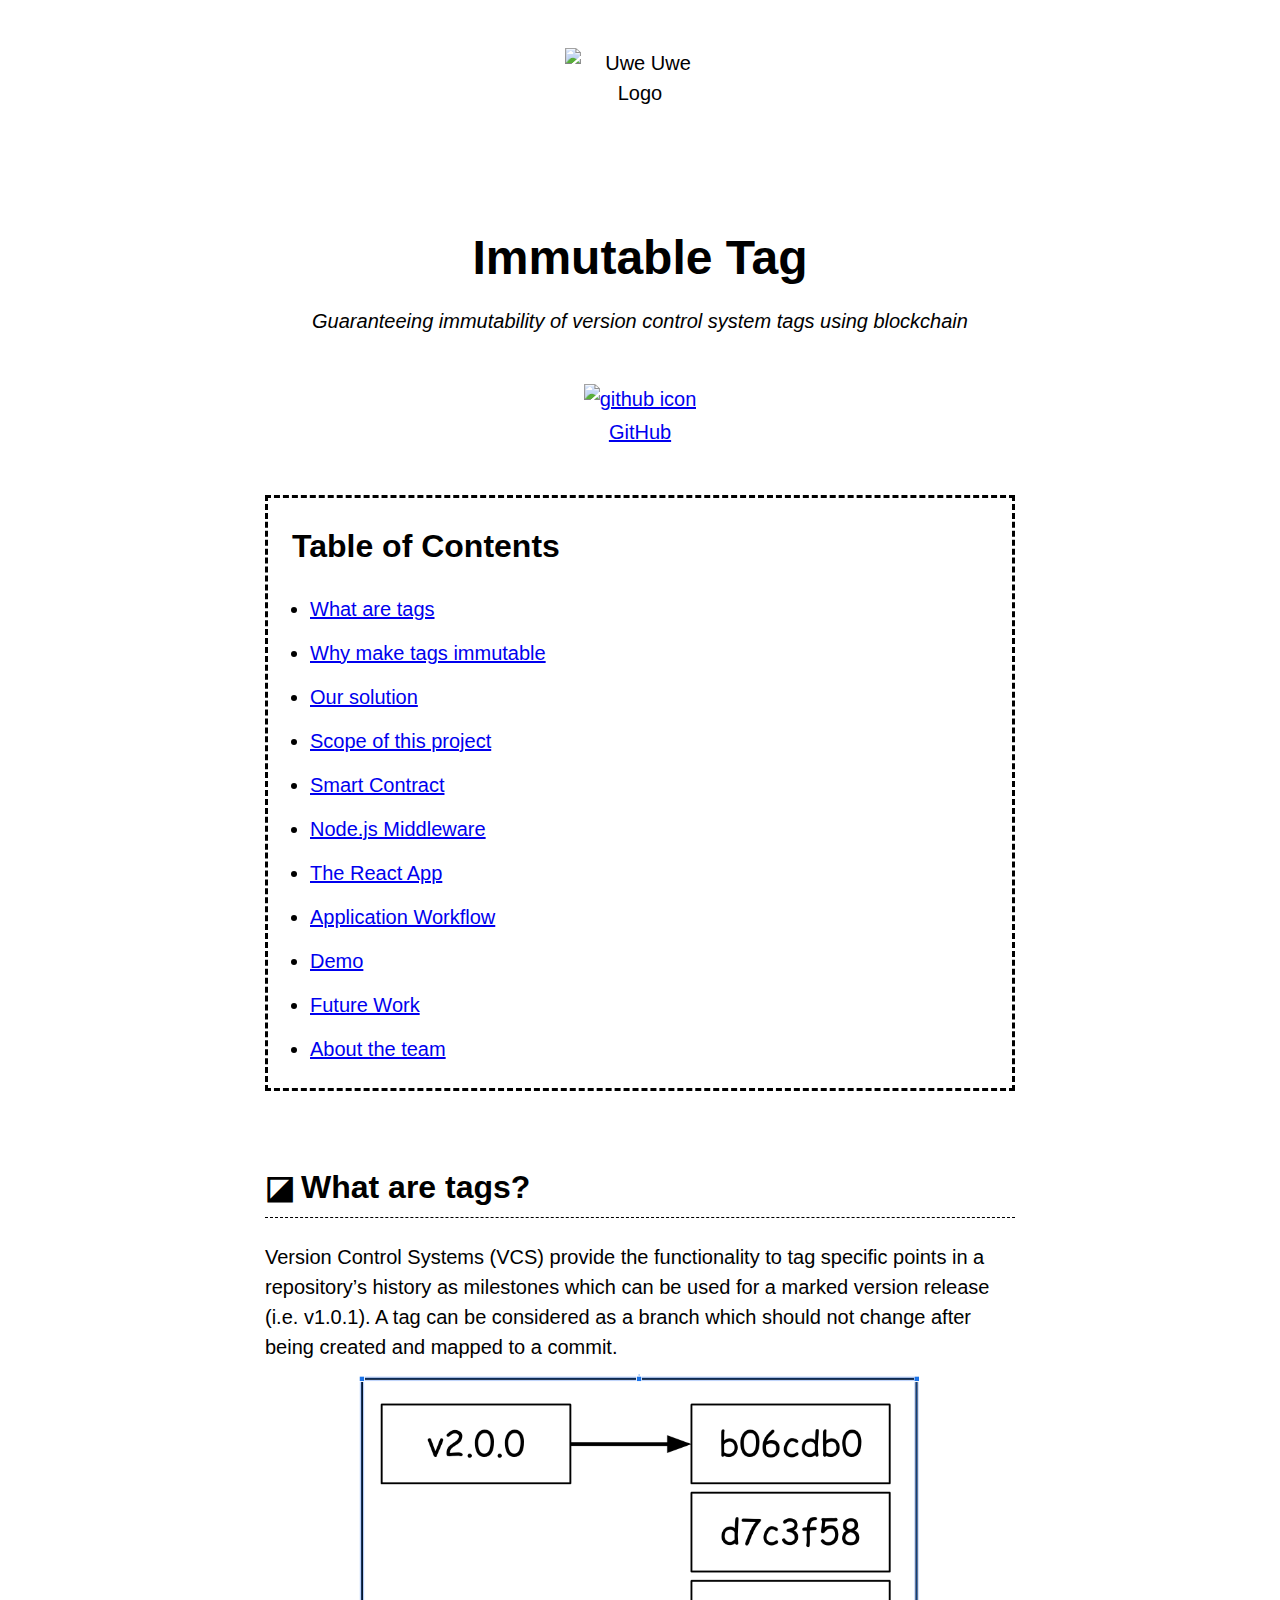
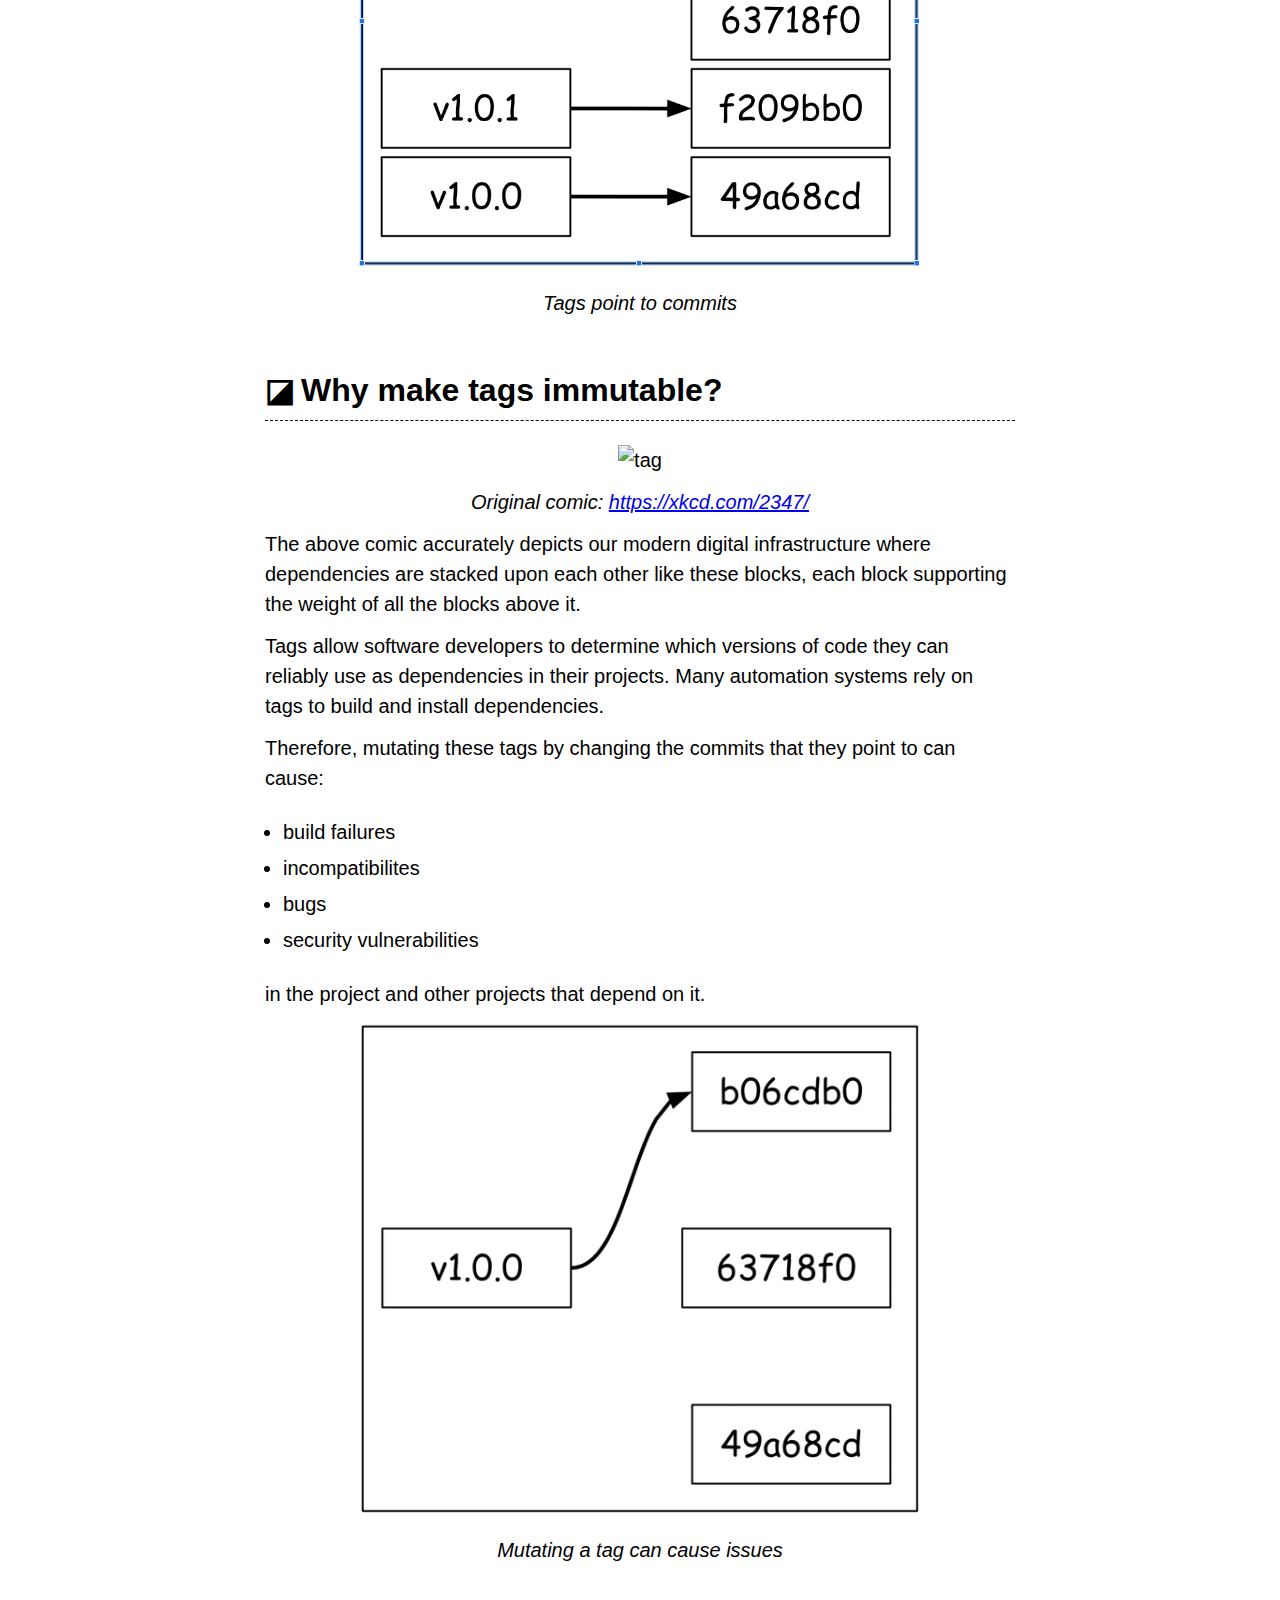
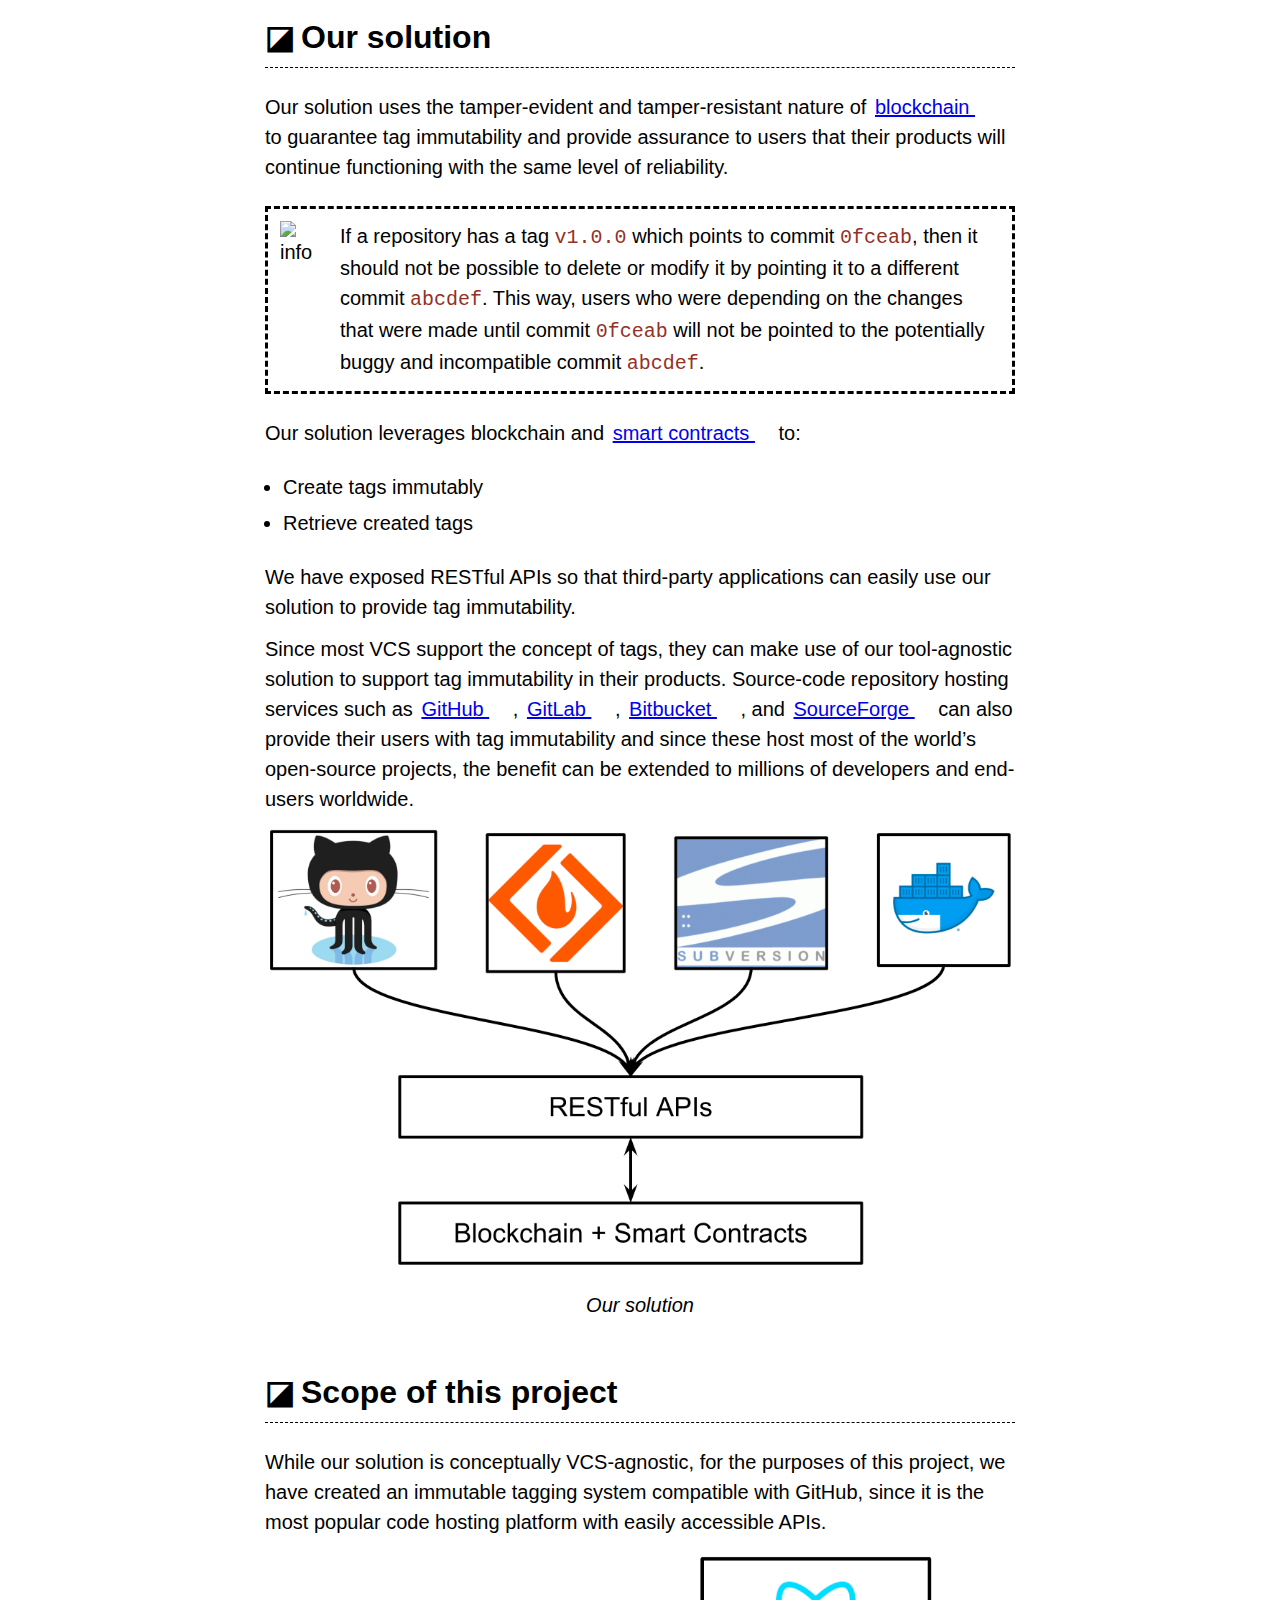
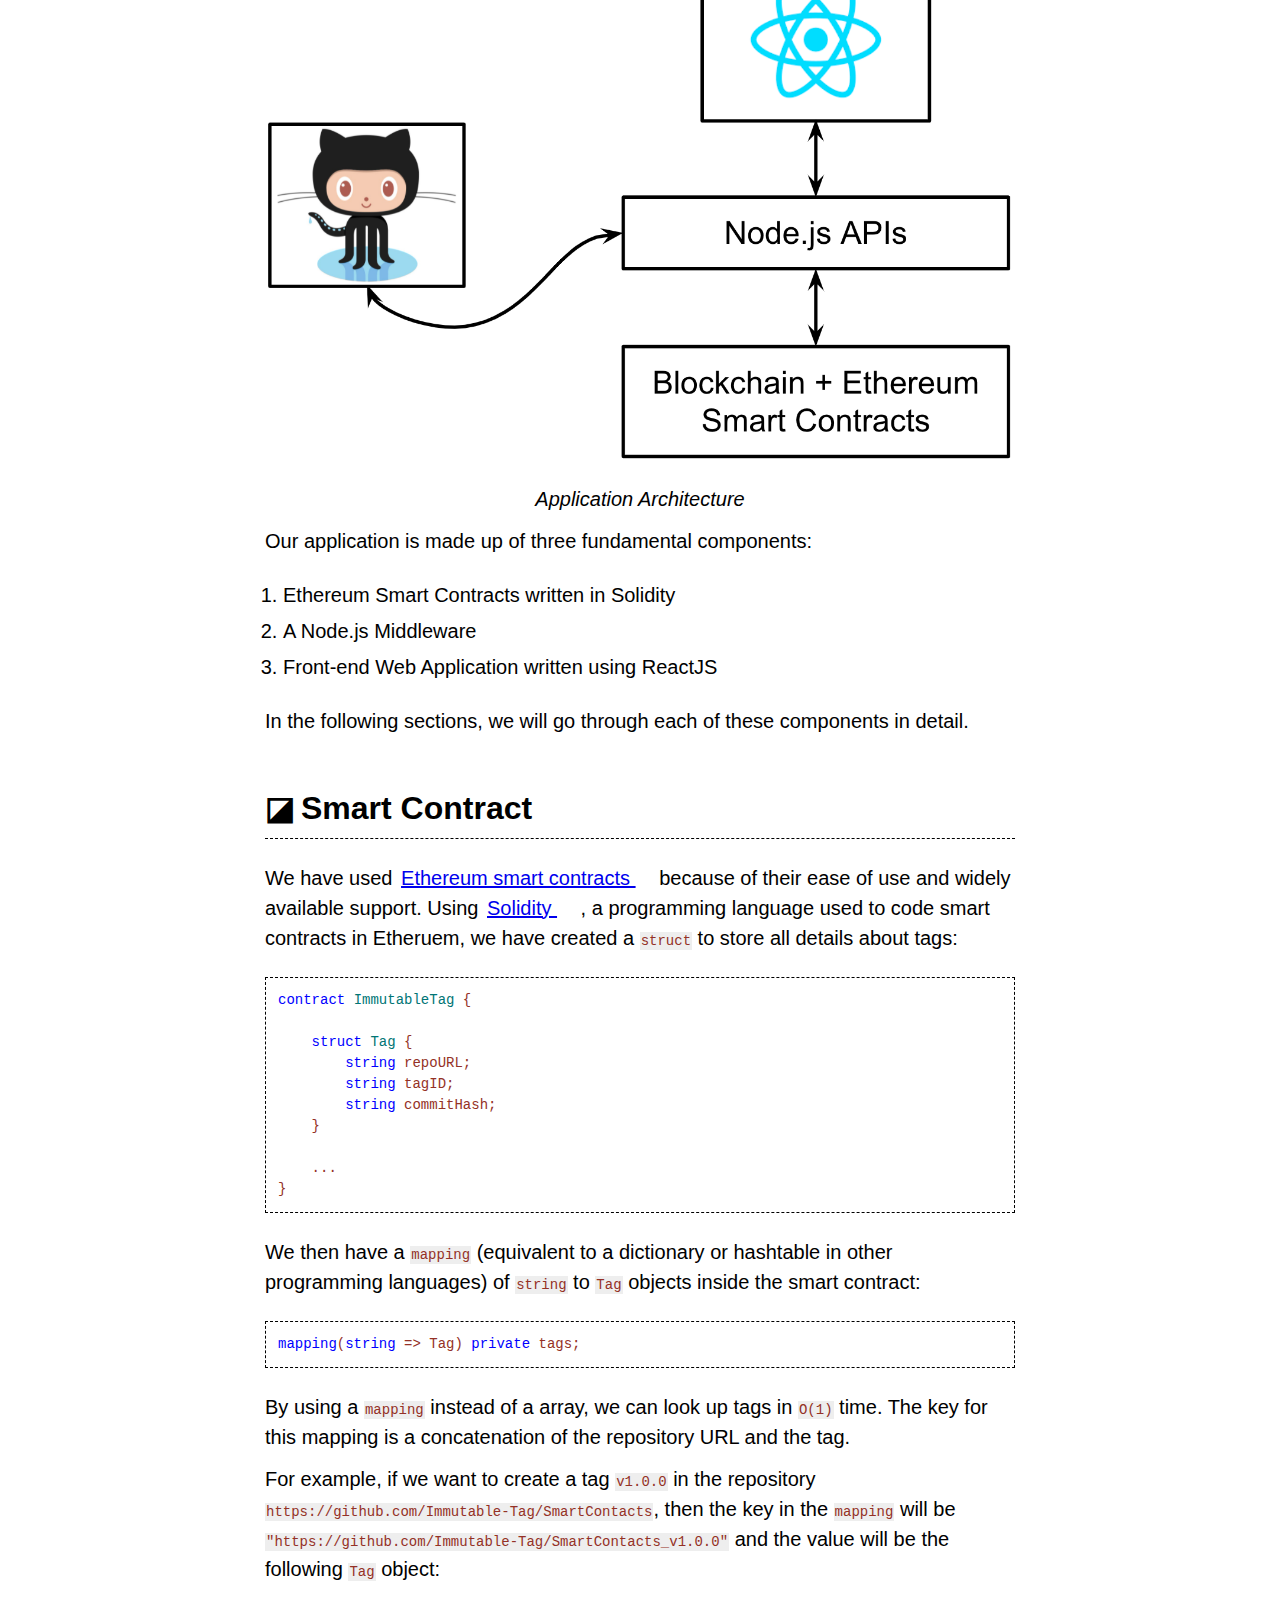
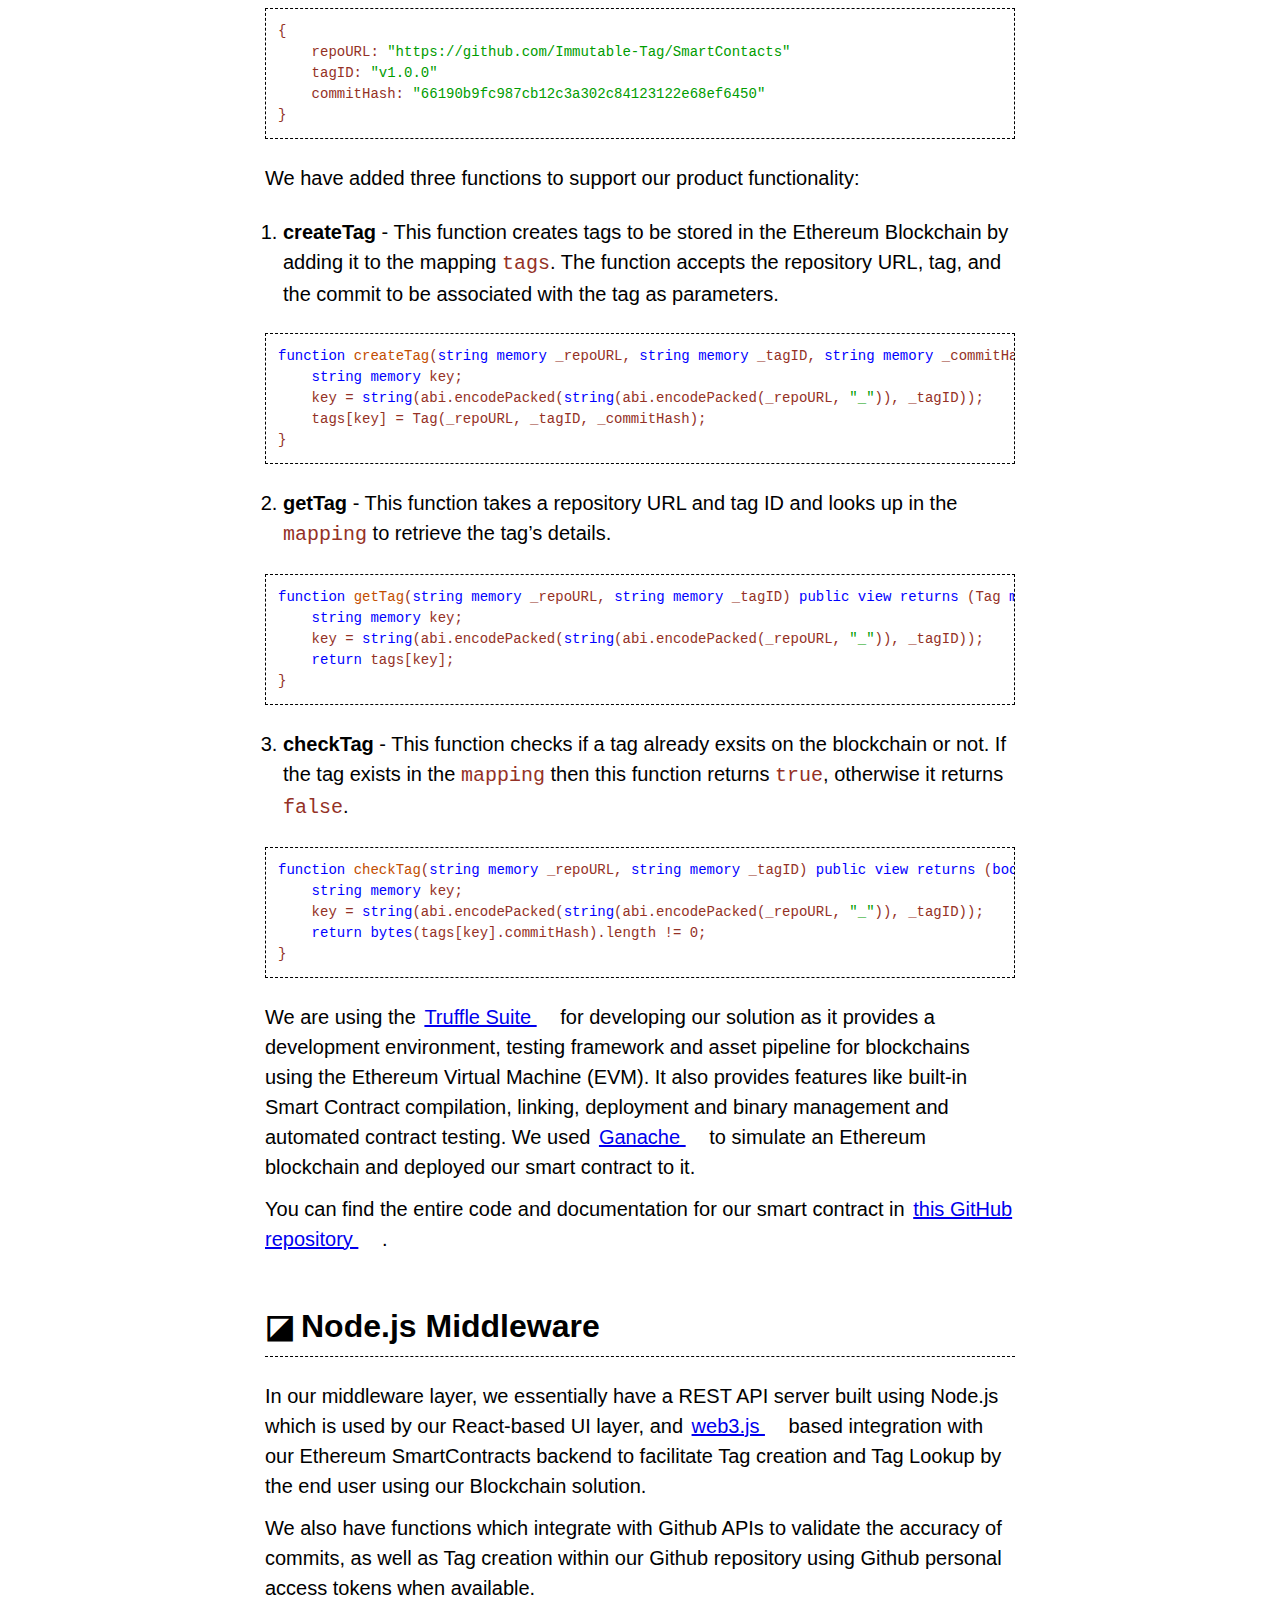
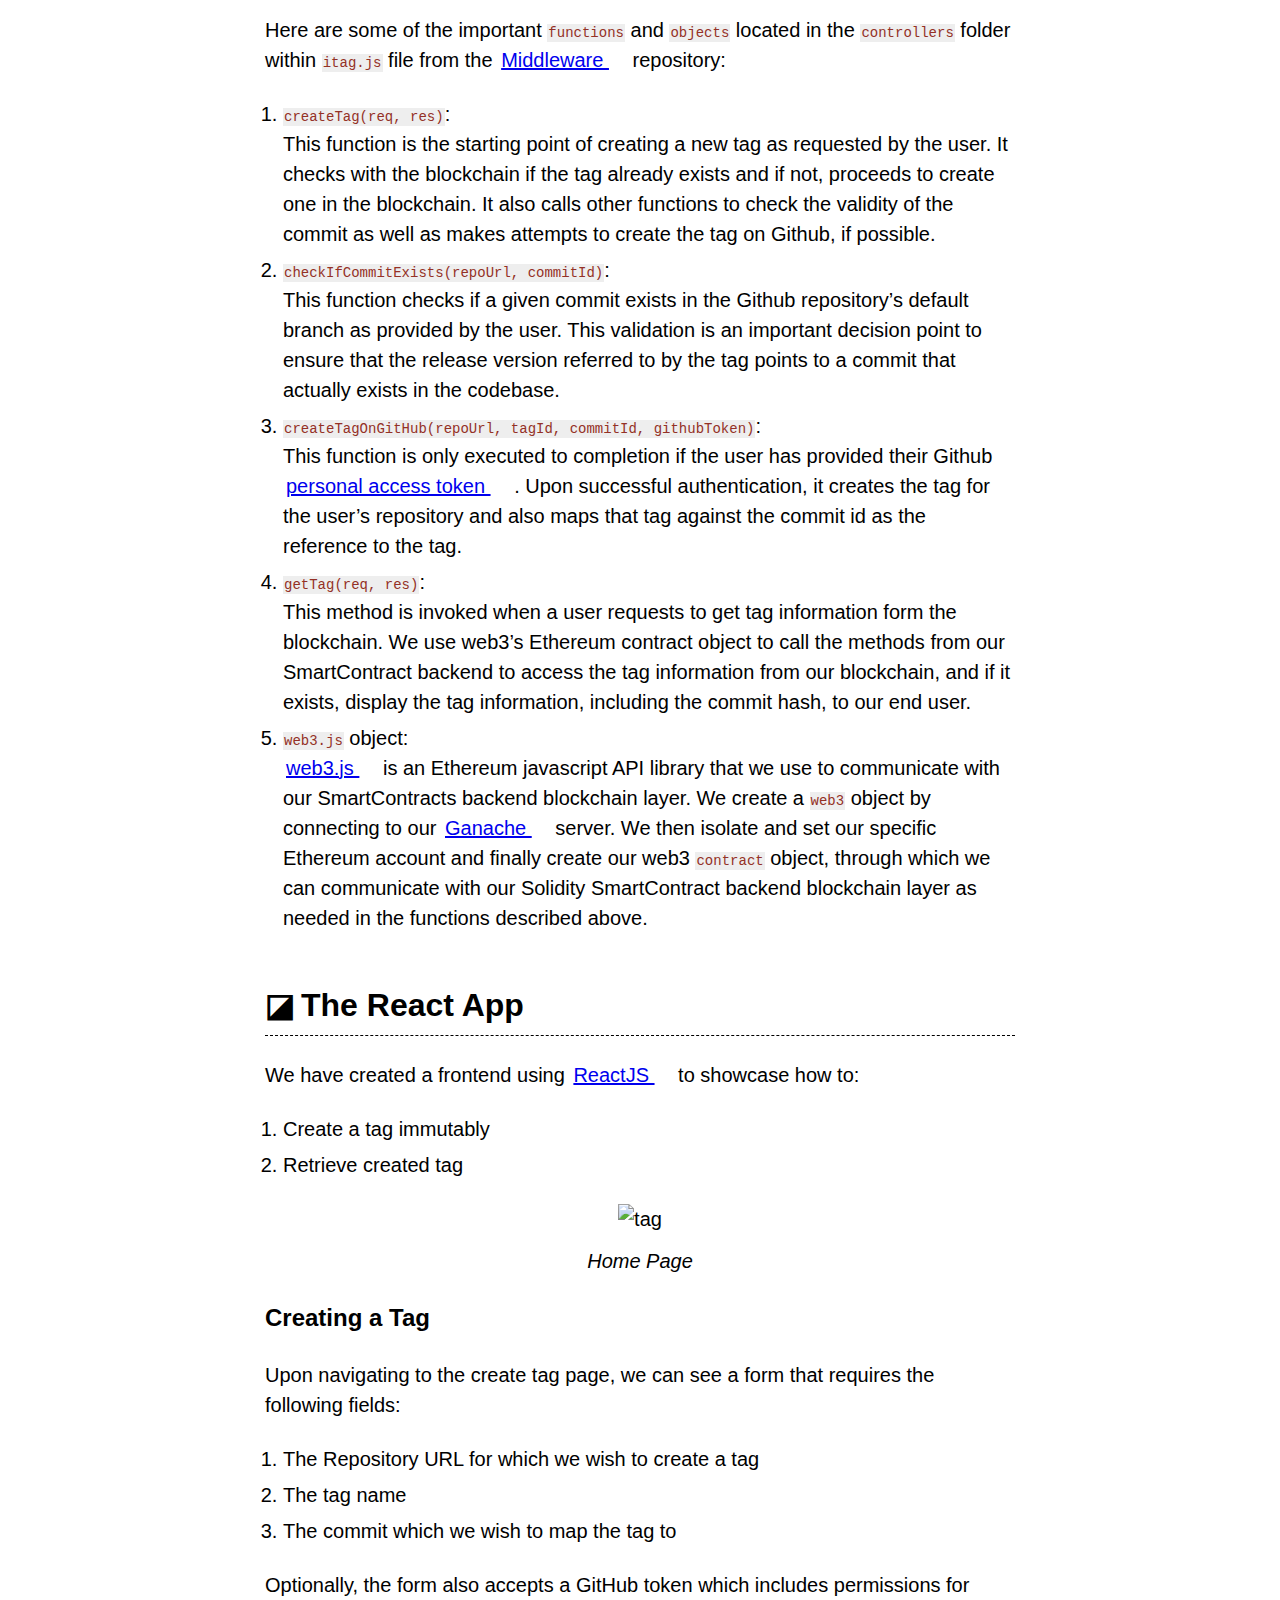
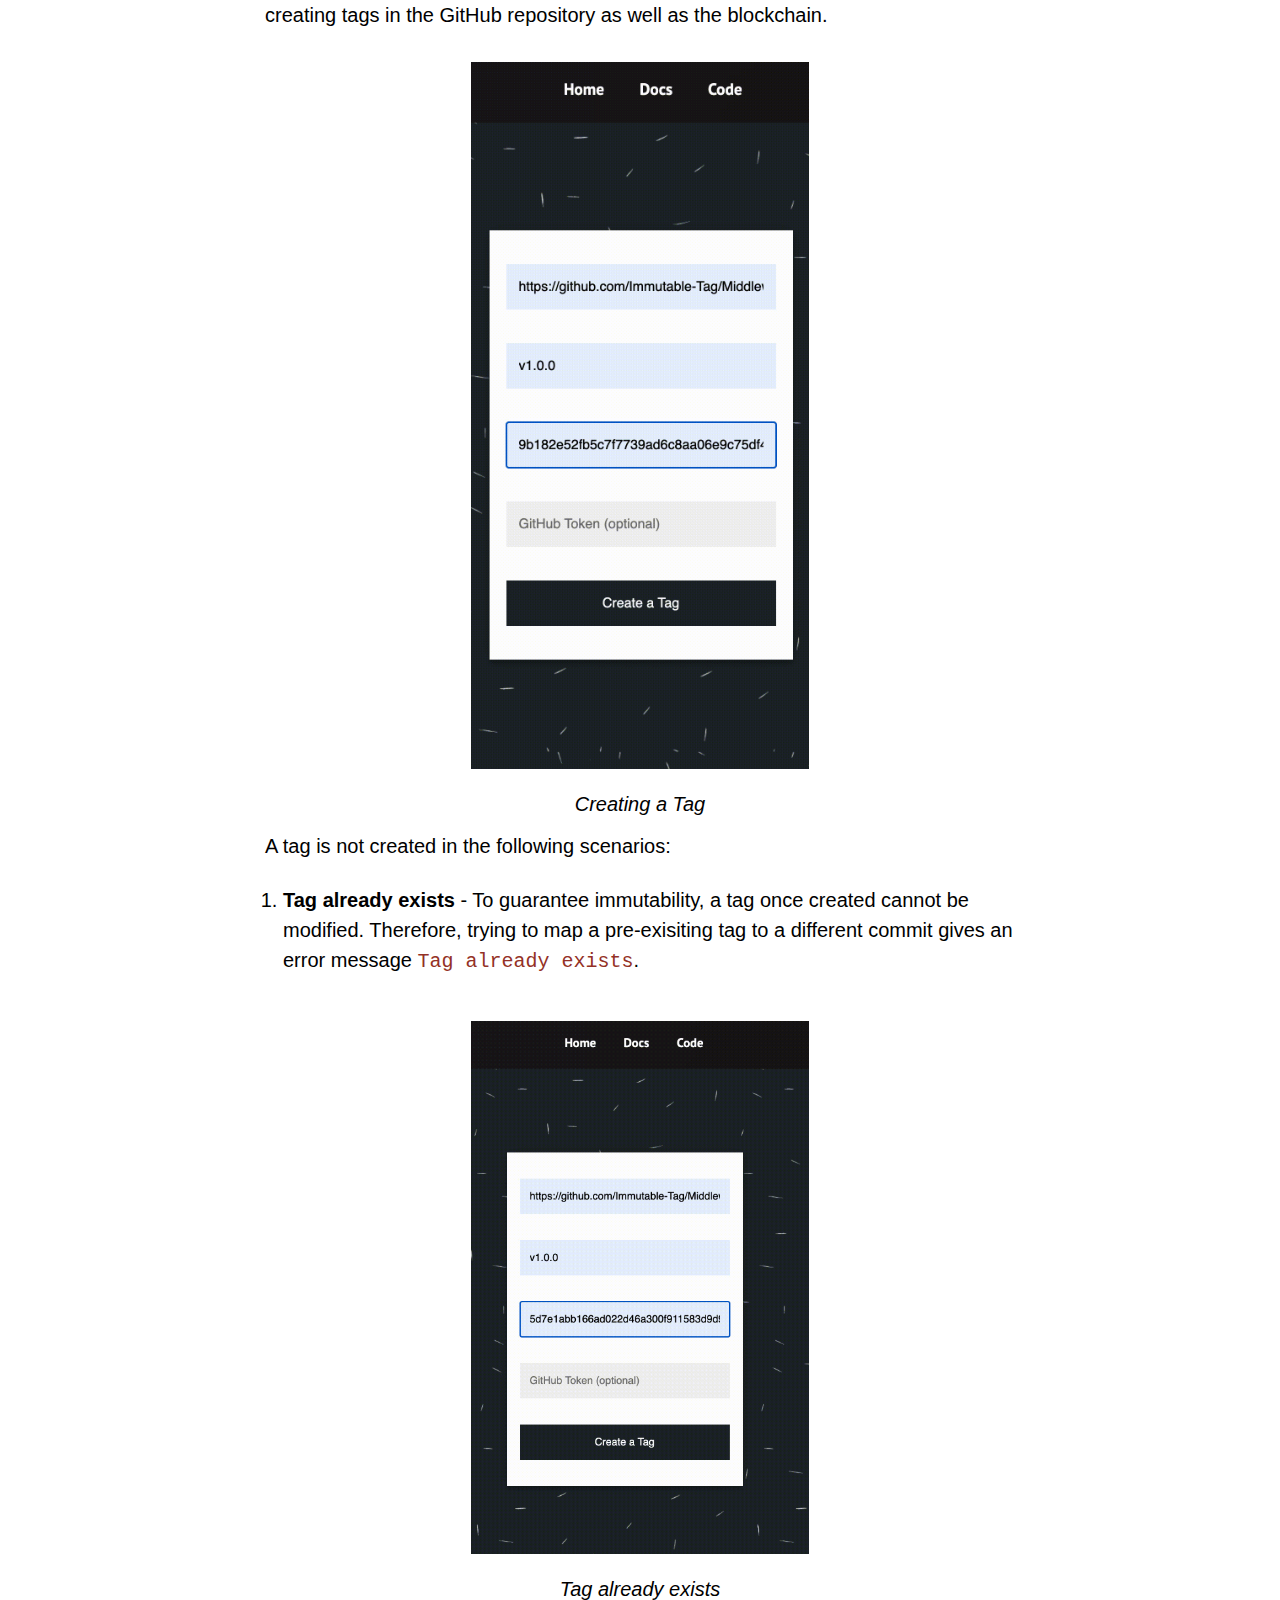
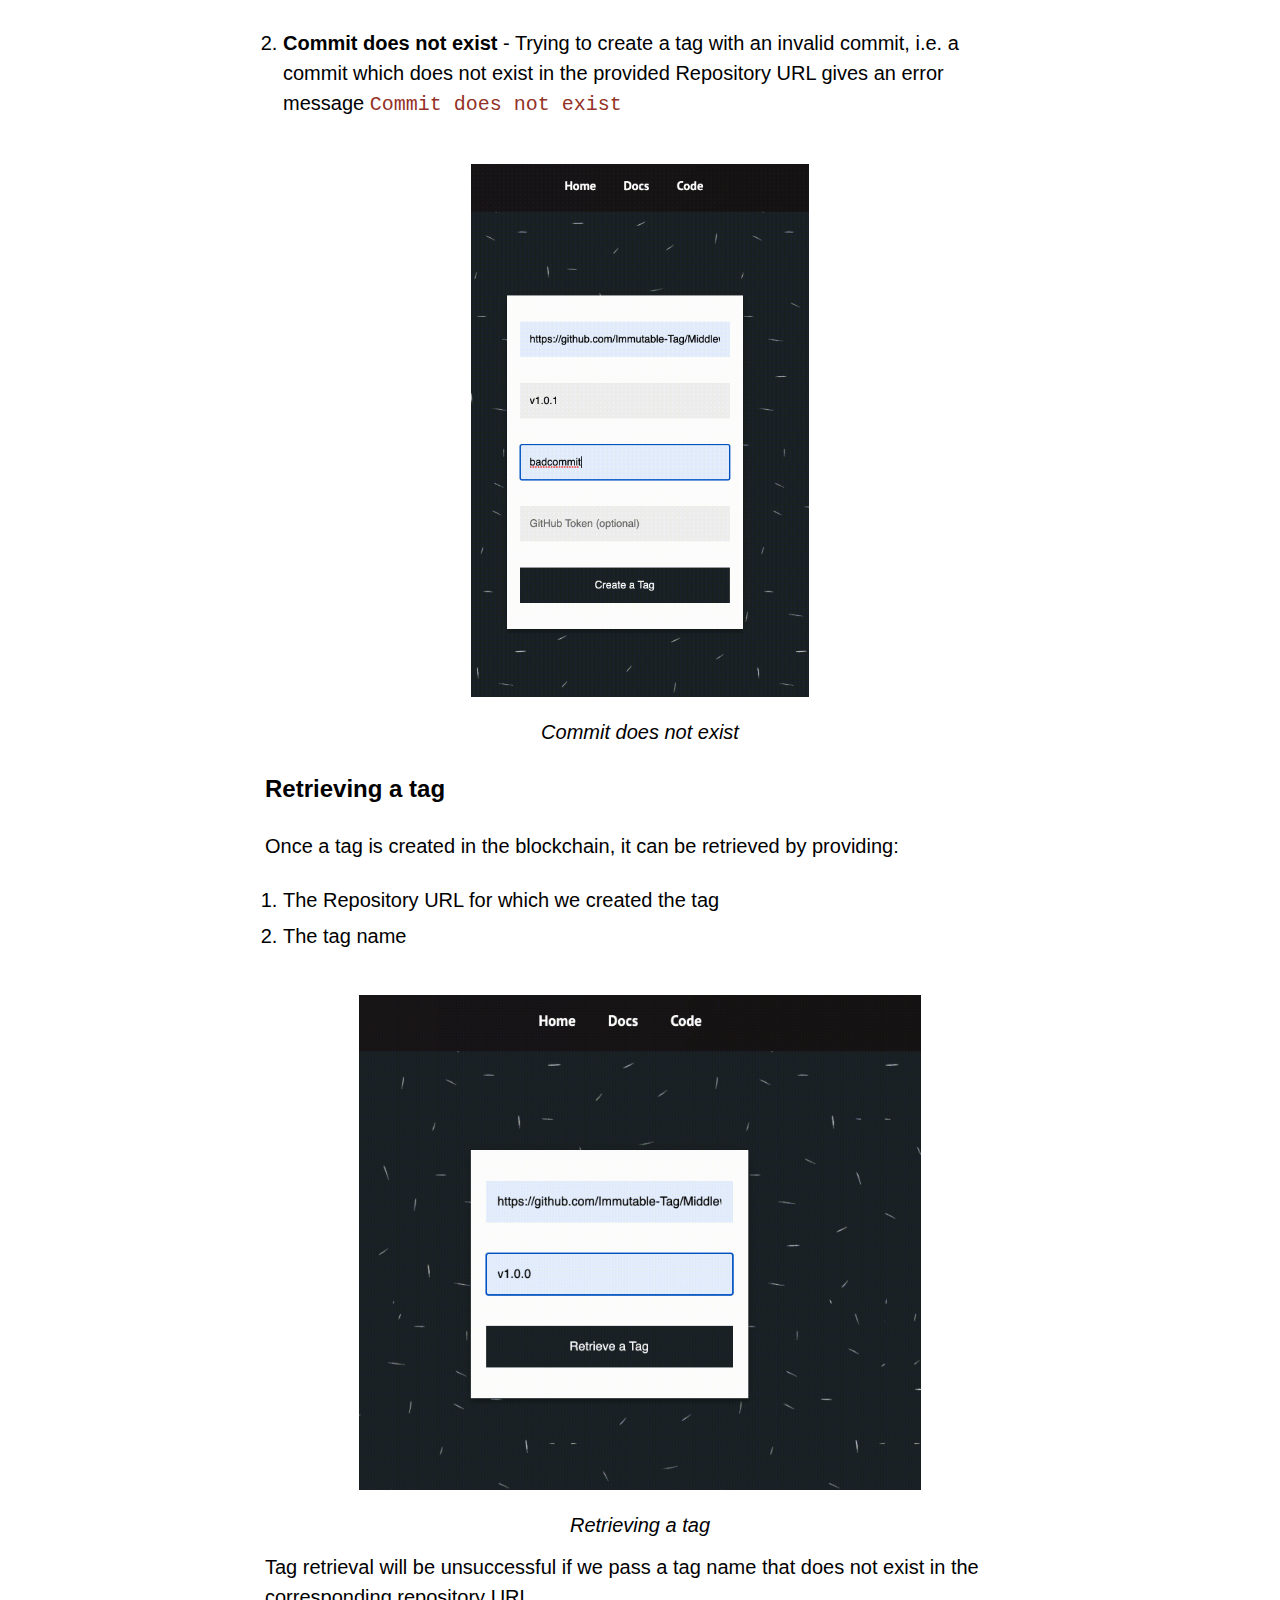
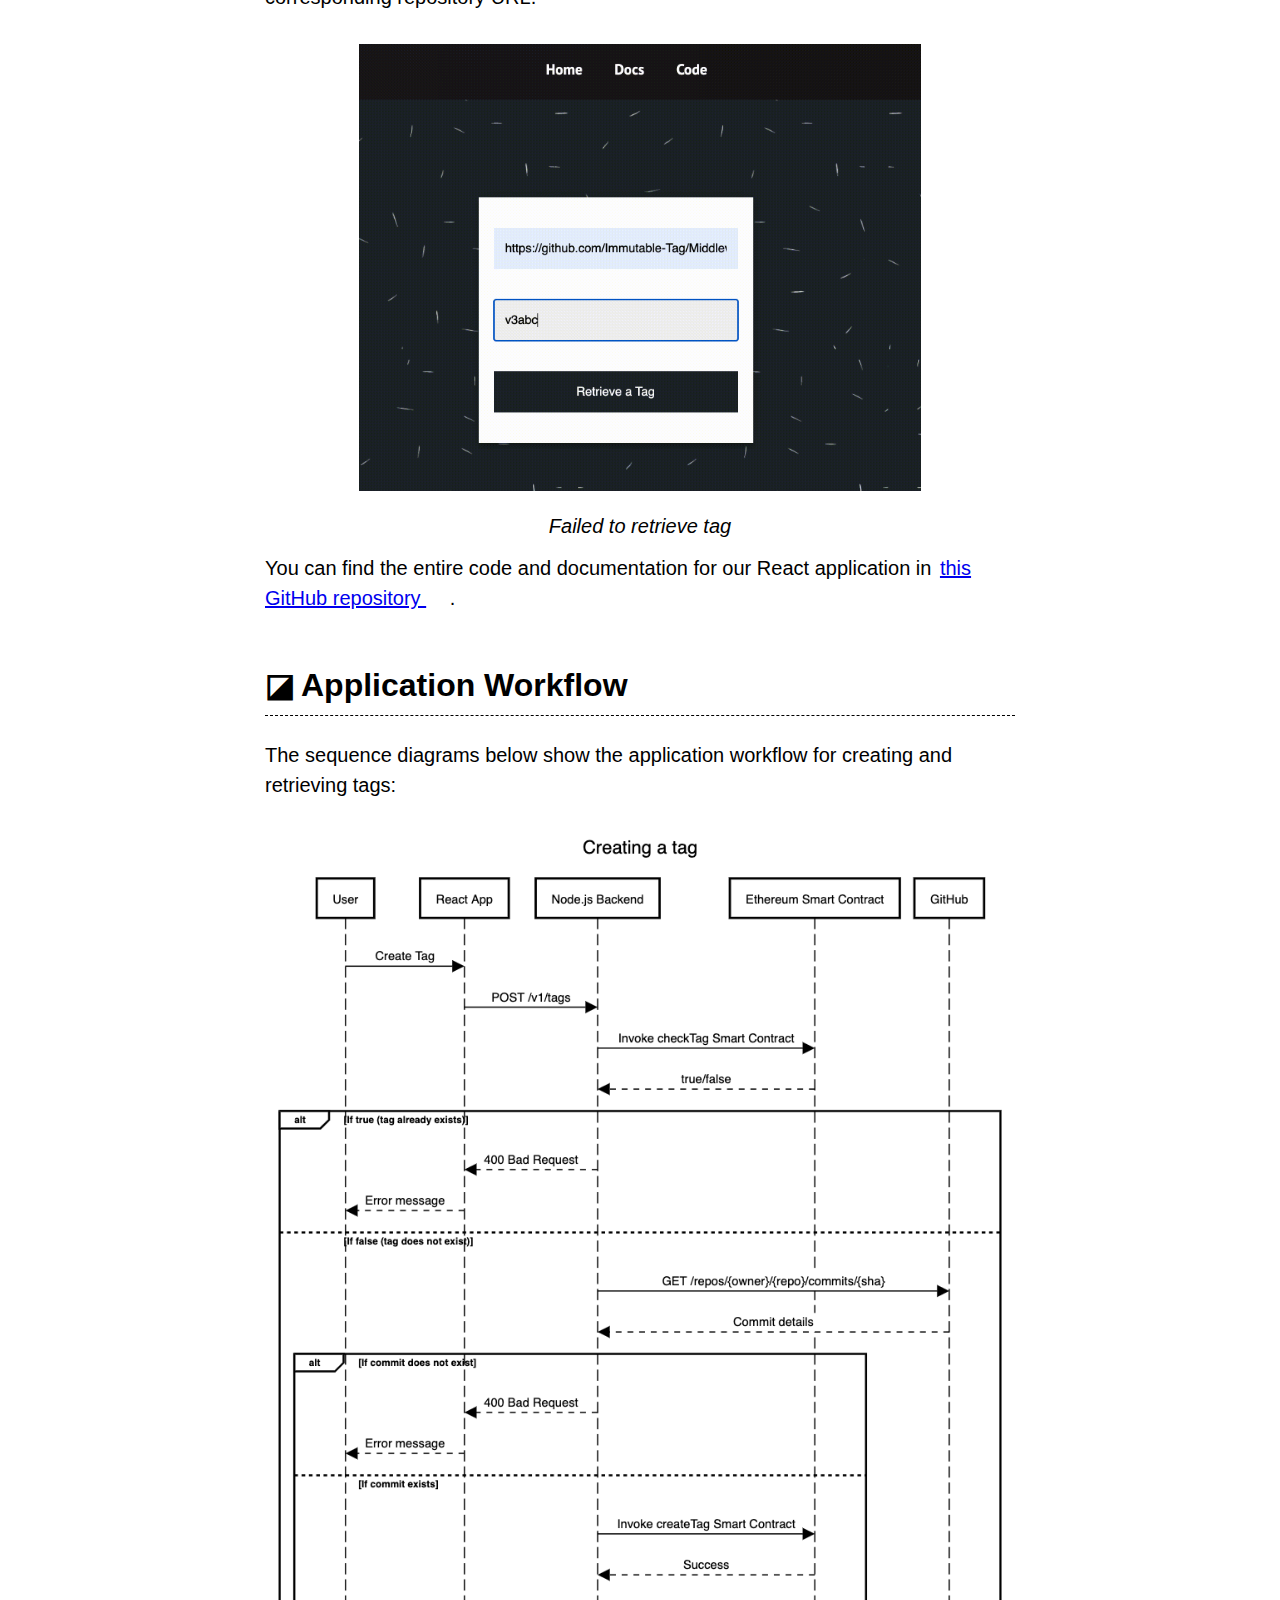
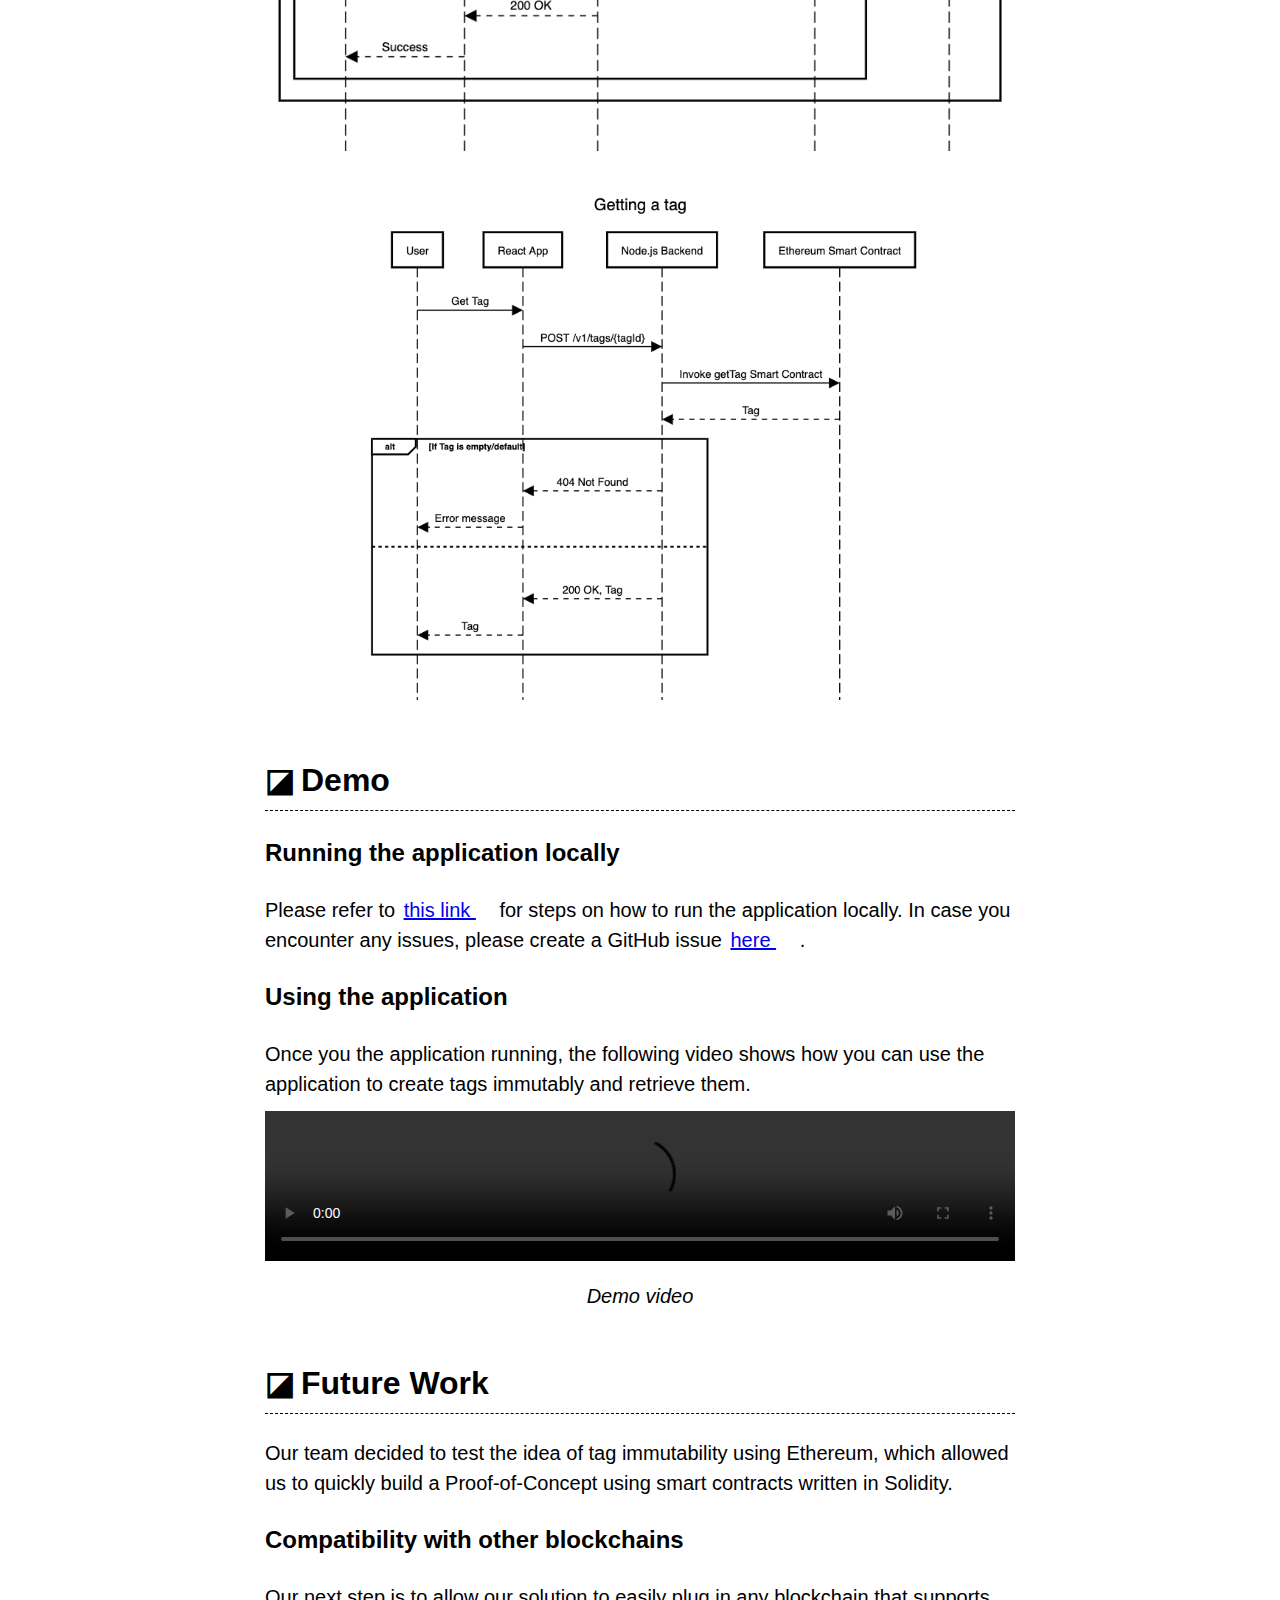
==== commit 7c759642: "deploy: 31f288ef97280981e0676d2a4d7b554d54e1d6d0" ====
--- a/index.html
+++ b/index.html
@@ -275,7 +275,7 @@
 . Upon successful authentication, it creates the tag for the user&rsquo;s repository and also maps that tag against the commit id as the reference to the tag.</p>
 </li>
 <li>
-<p>Function <code>getTag(req, res)</code>:
+<p><code>getTag(req, res)</code>:
 <br>
 This method is invoked when a user requests to get tag information form the blockchain. We use web3&rsquo;s Ethereum contract object to call the methods from our SmartContract backend to access the tag information from our blockchain, and if it exists, display the tag information, including the commit hash, to our end user.</p>
 </li>
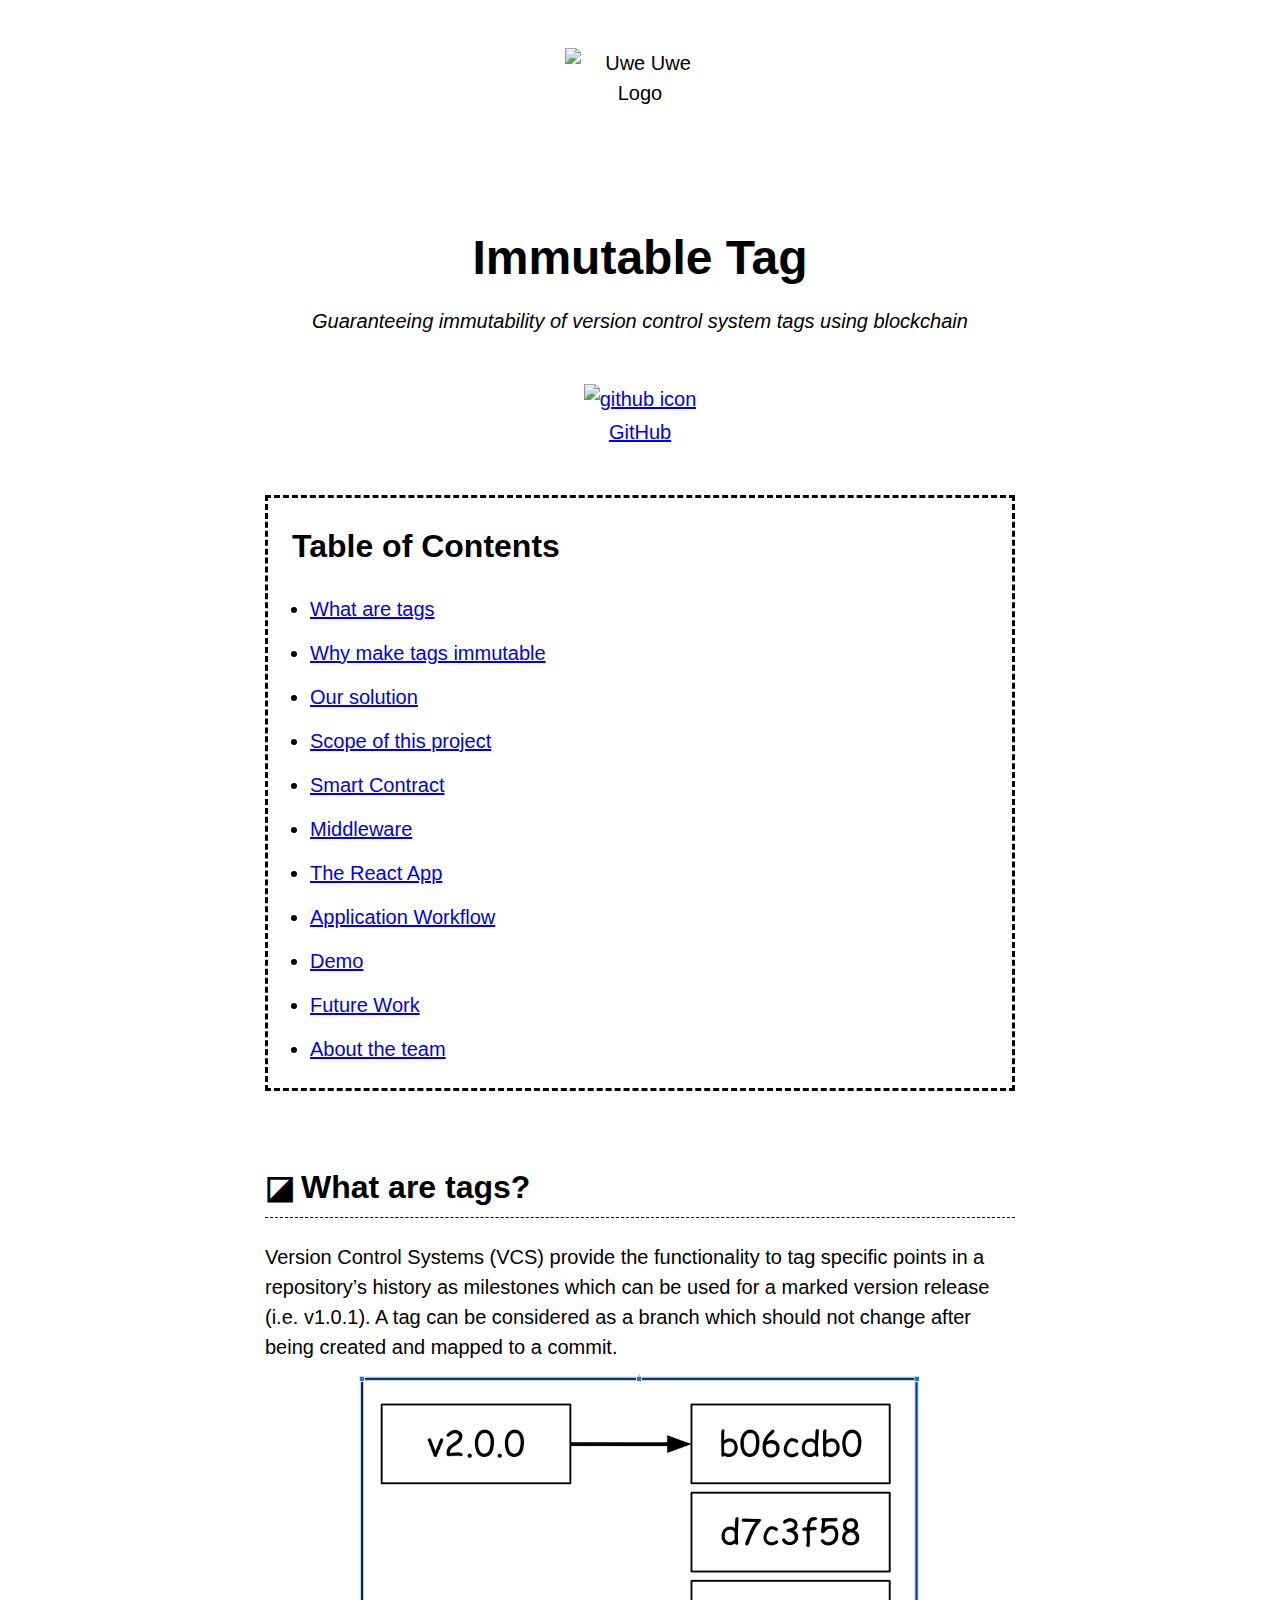
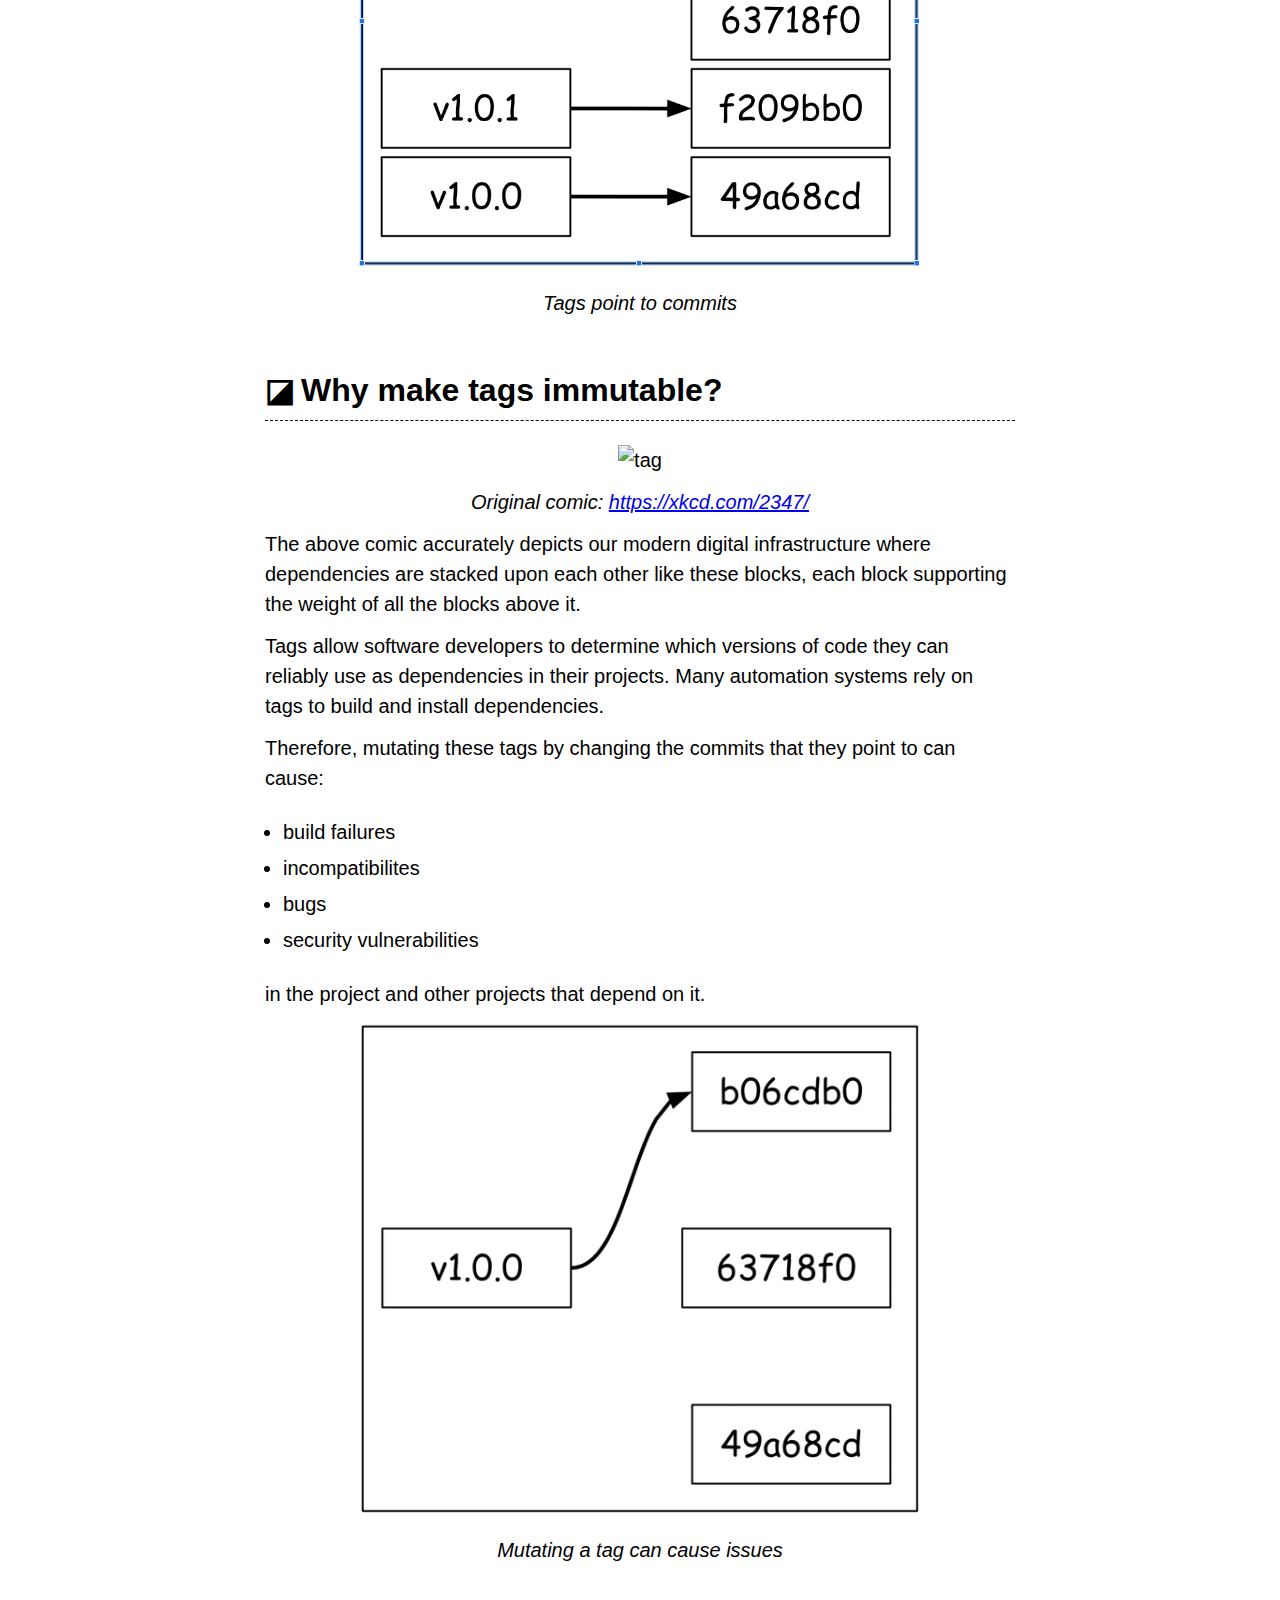
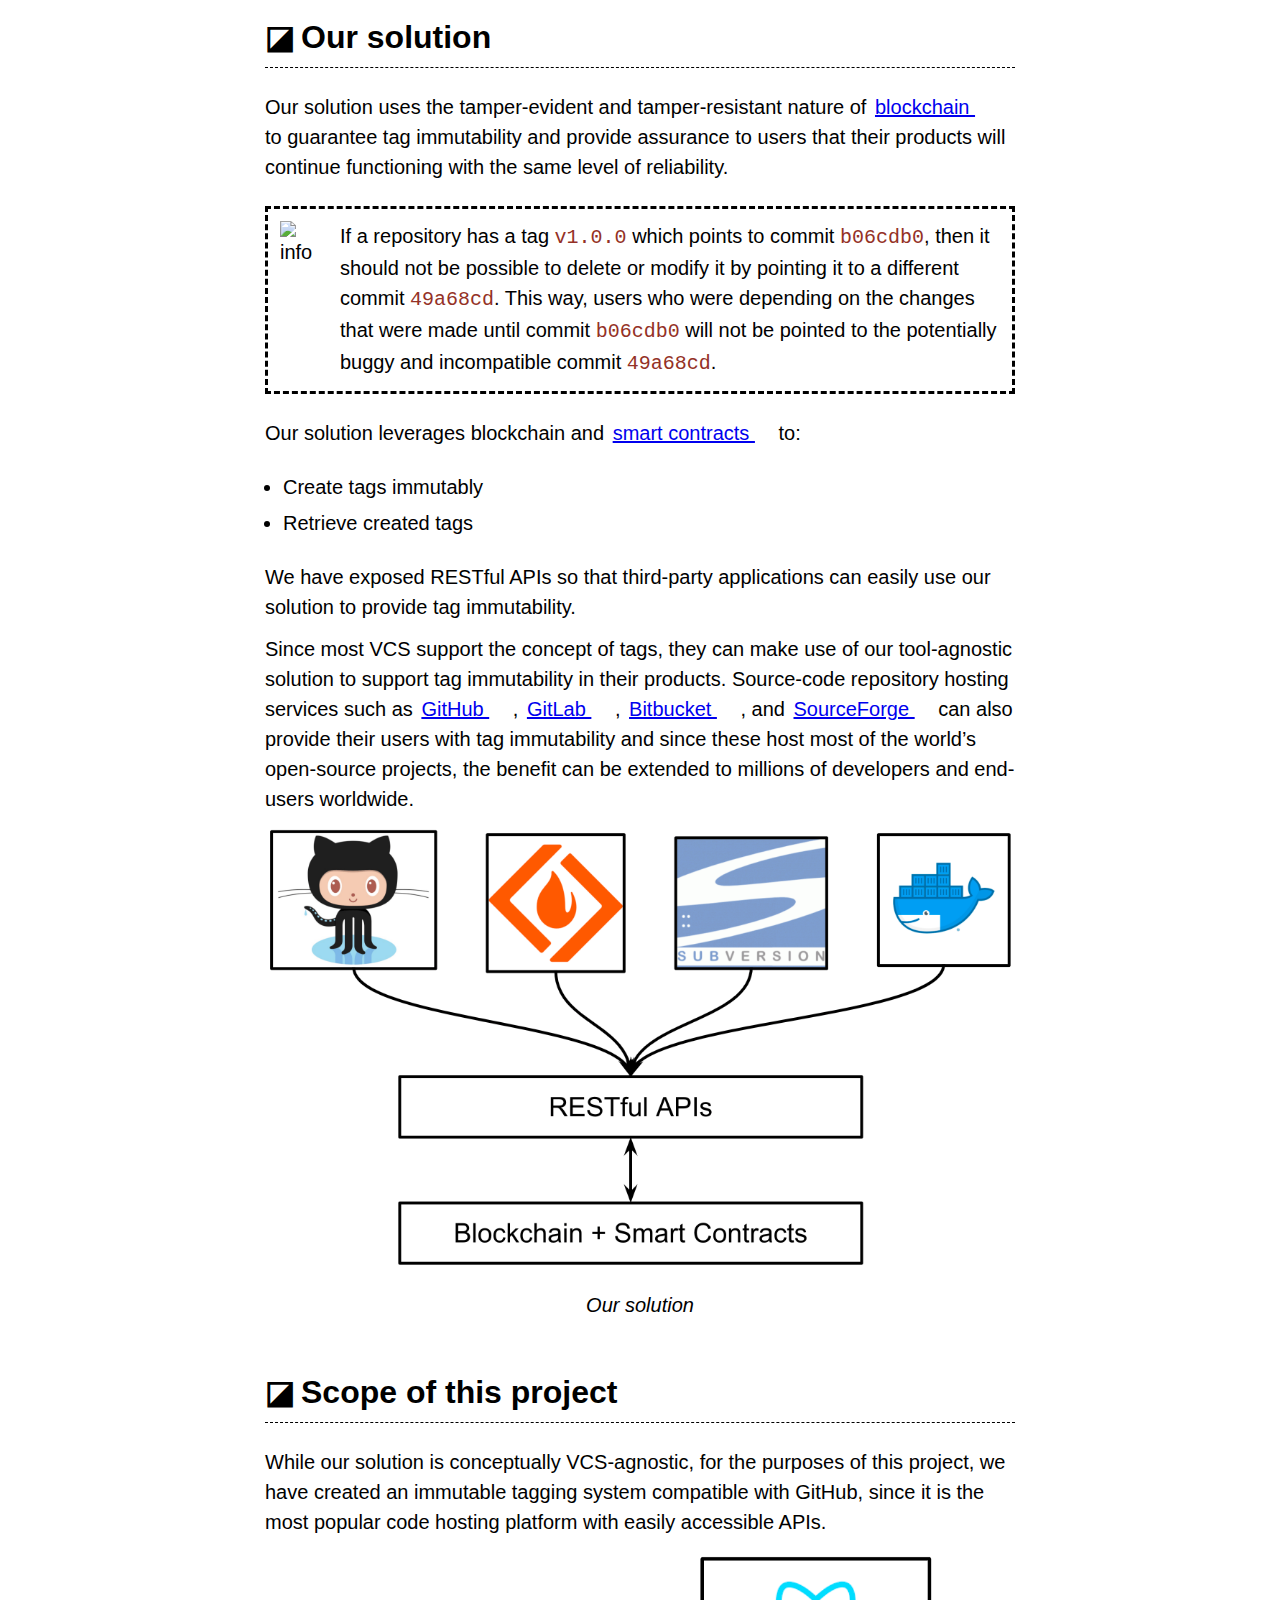
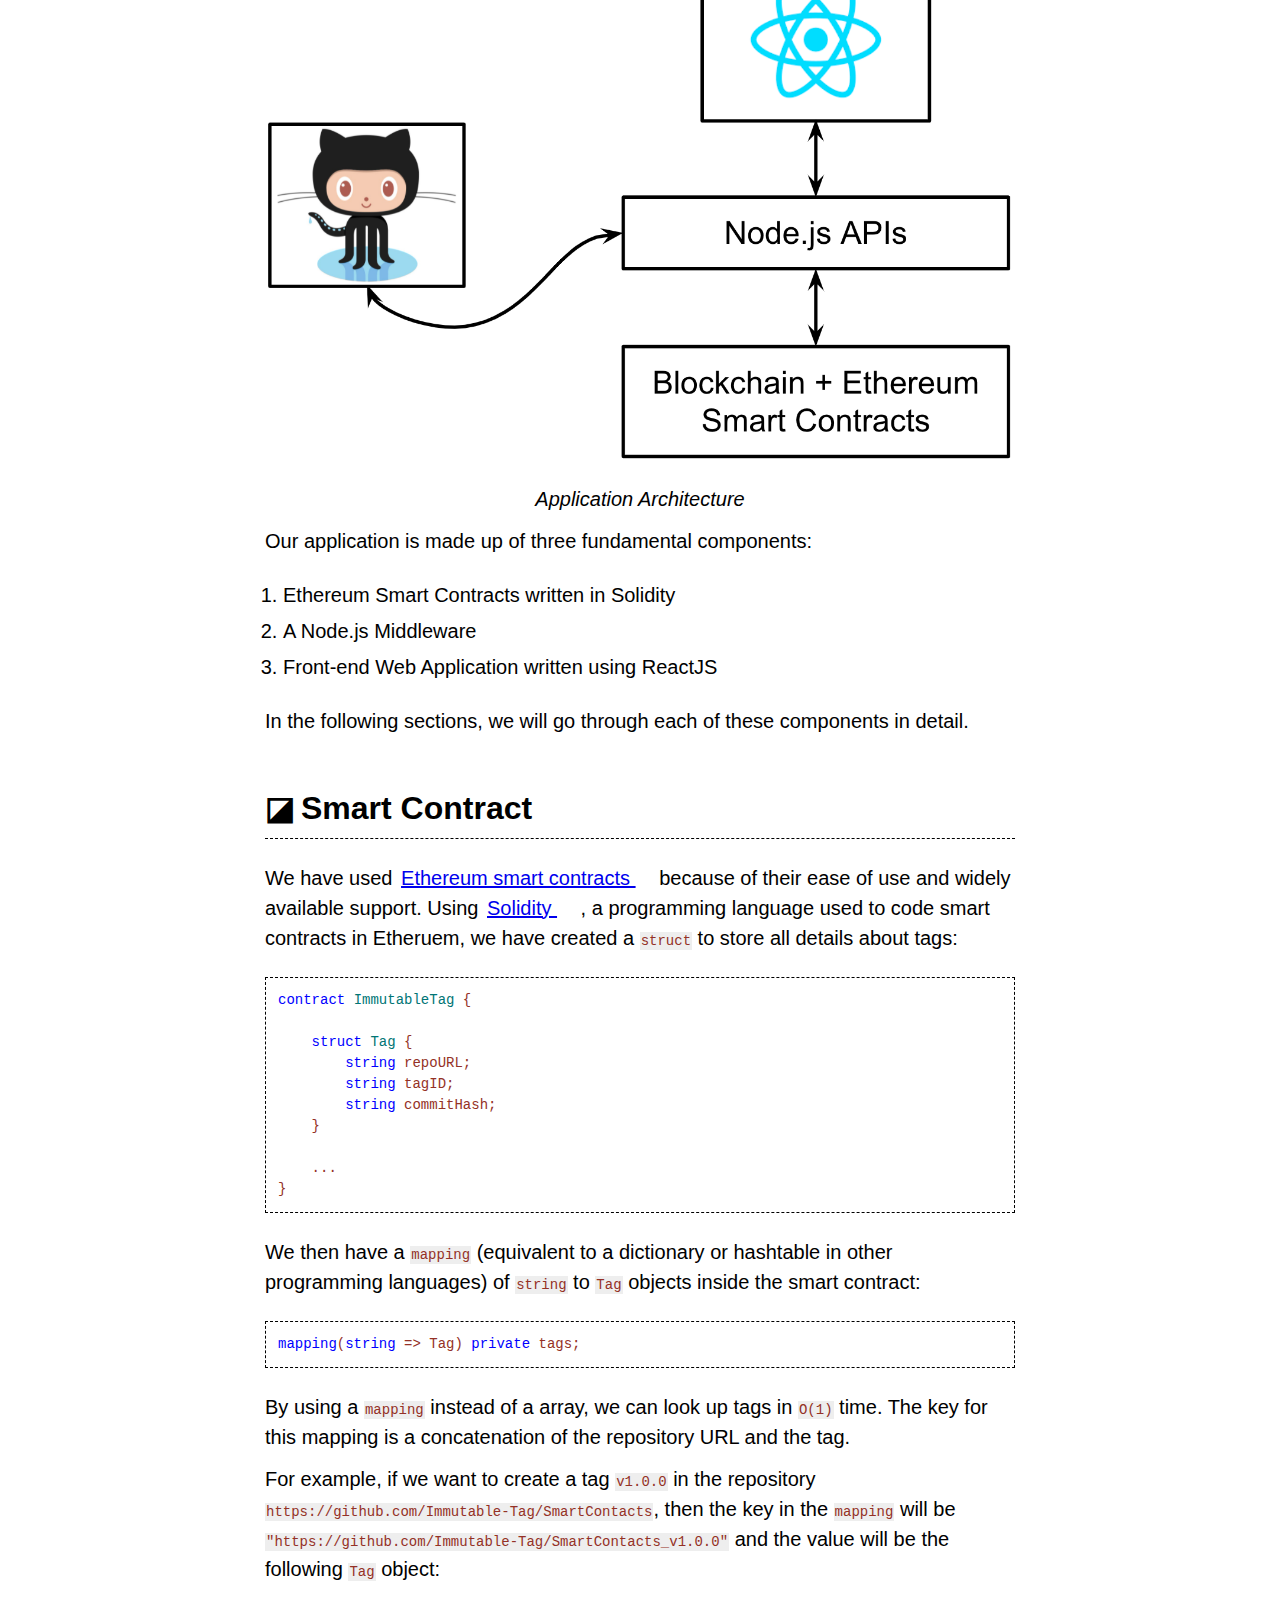
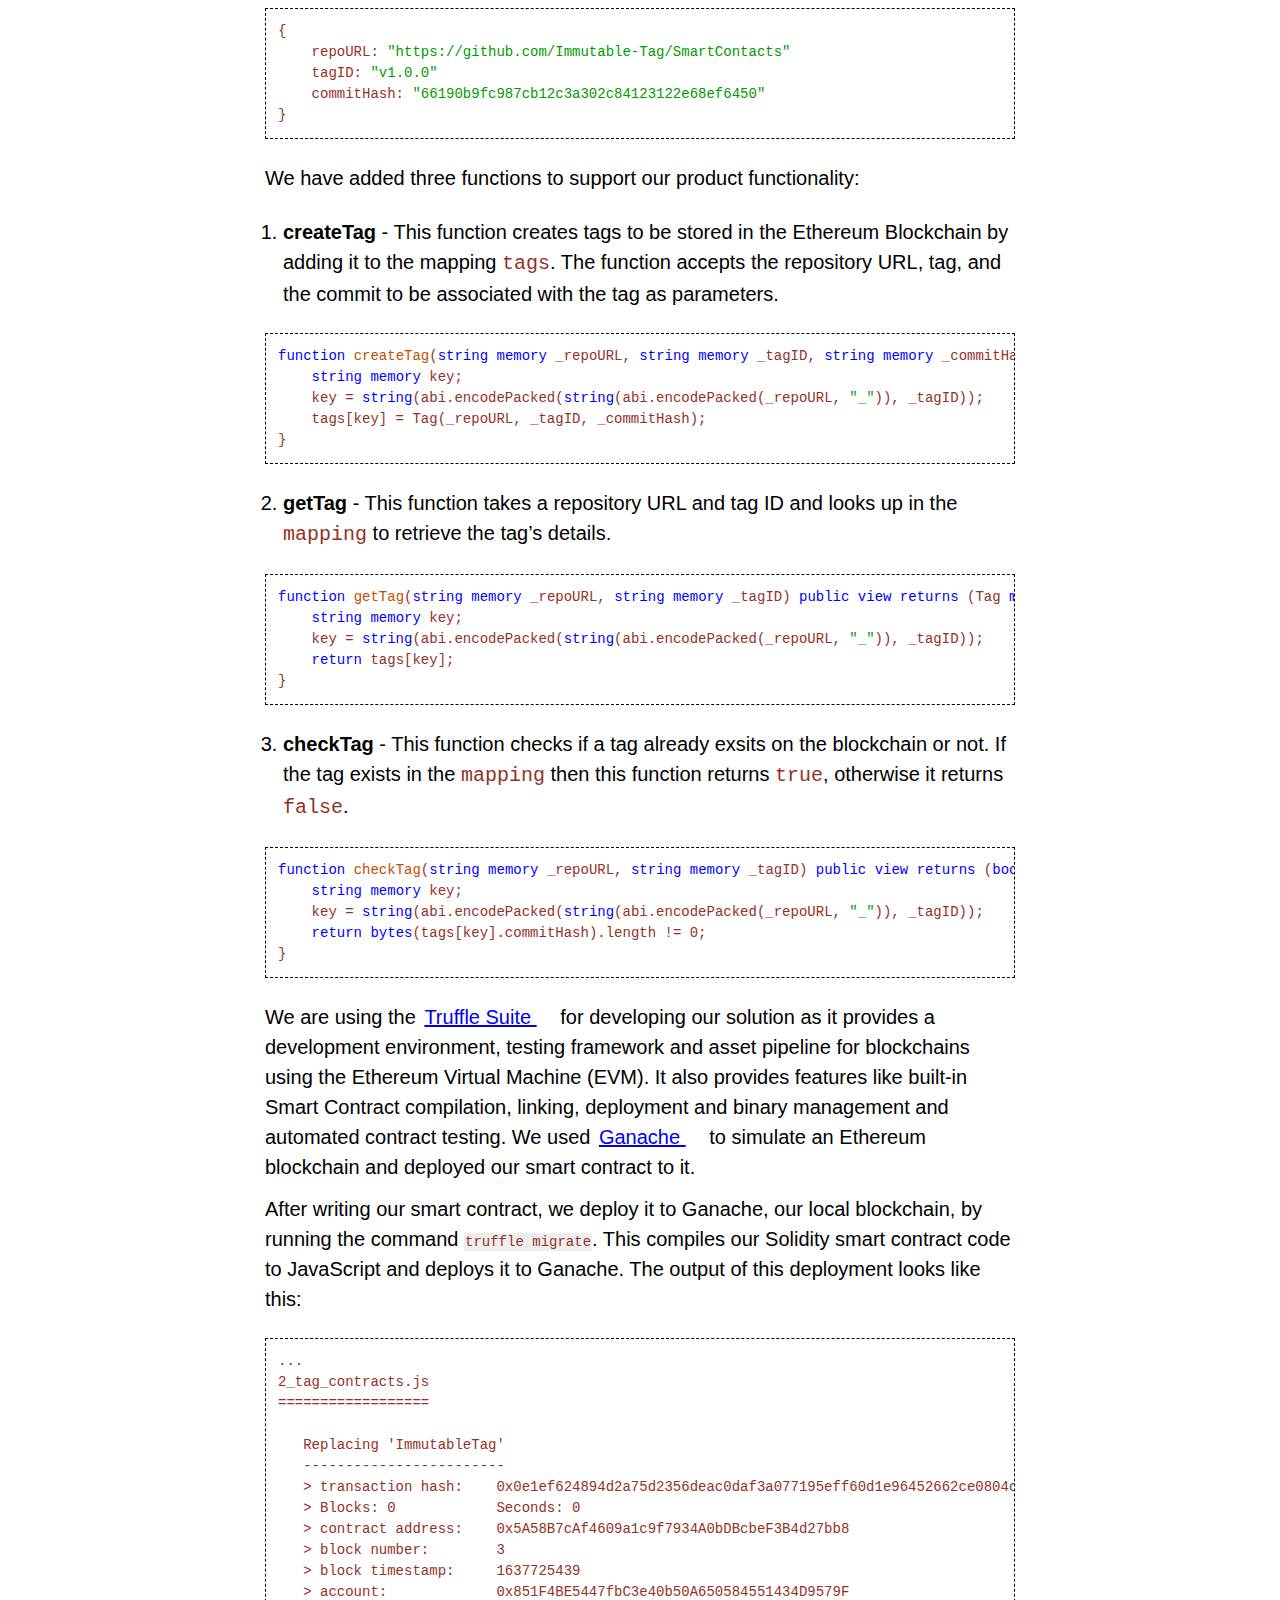
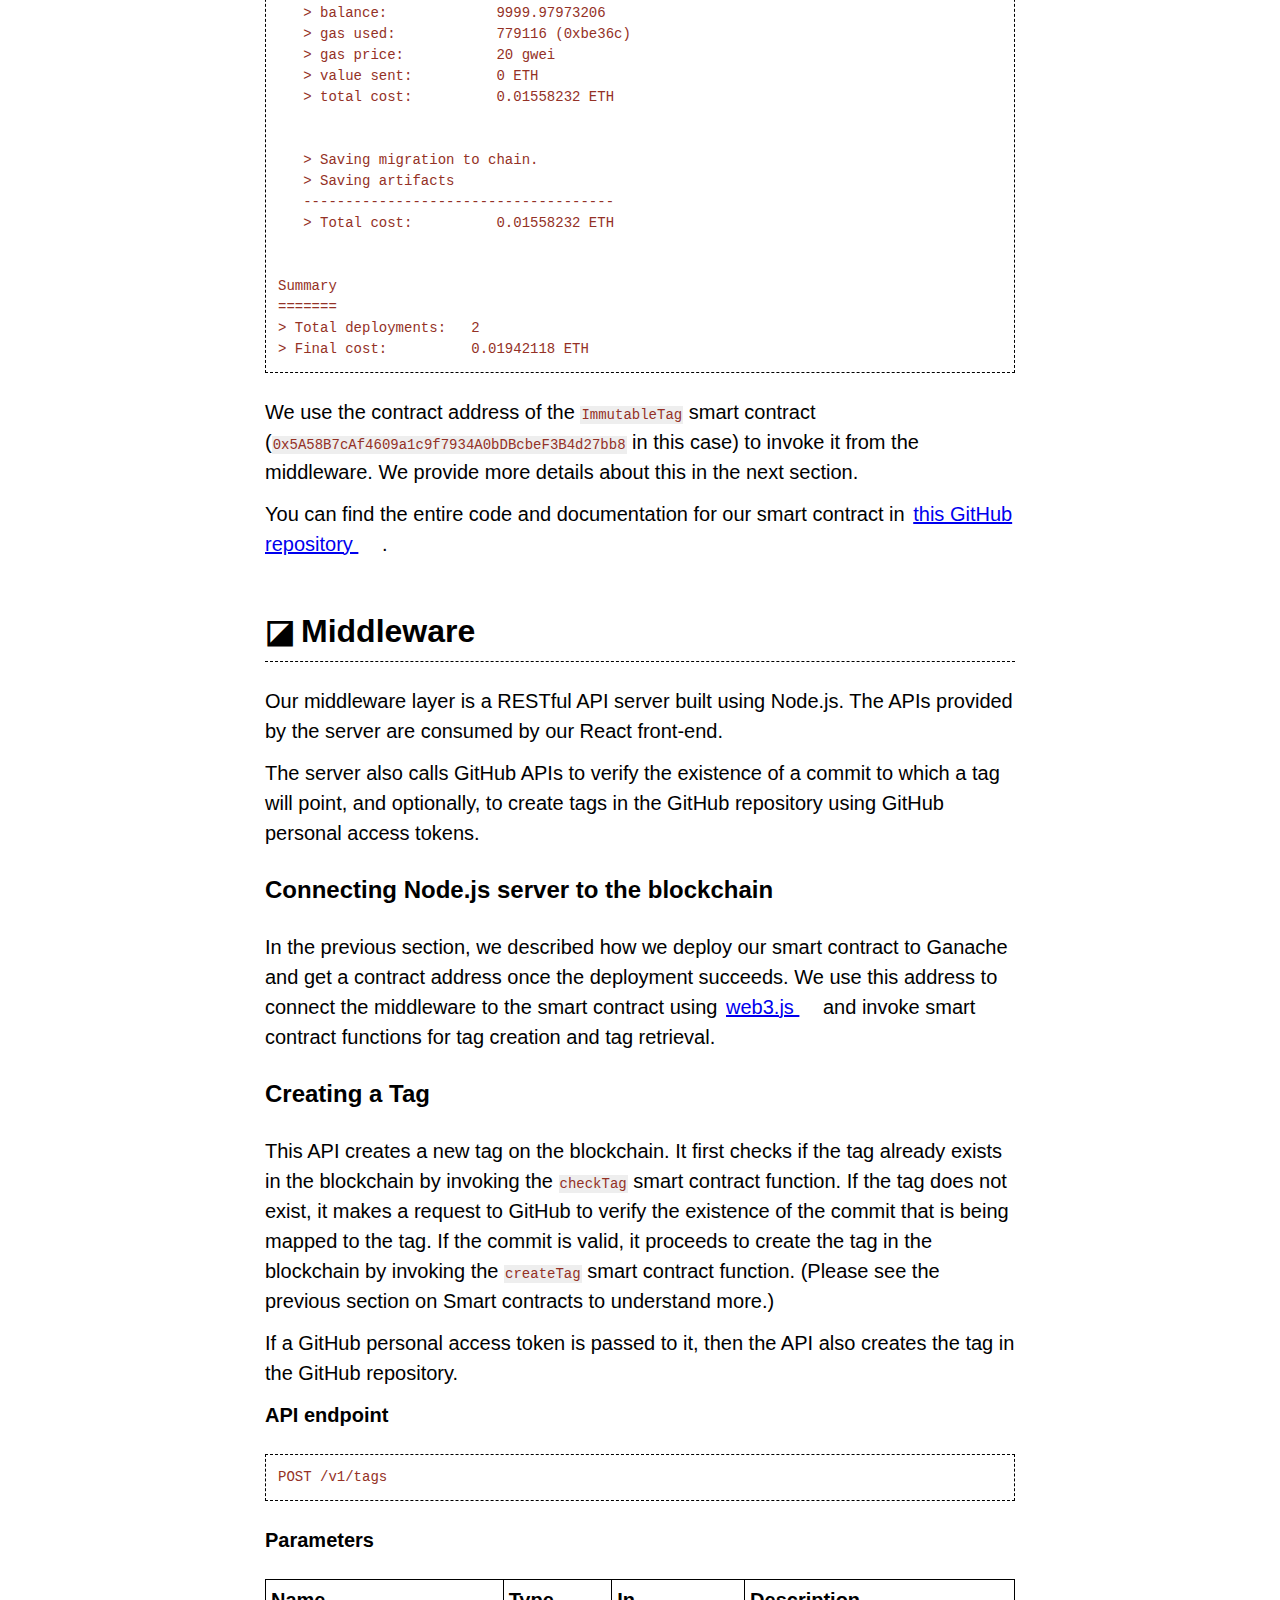
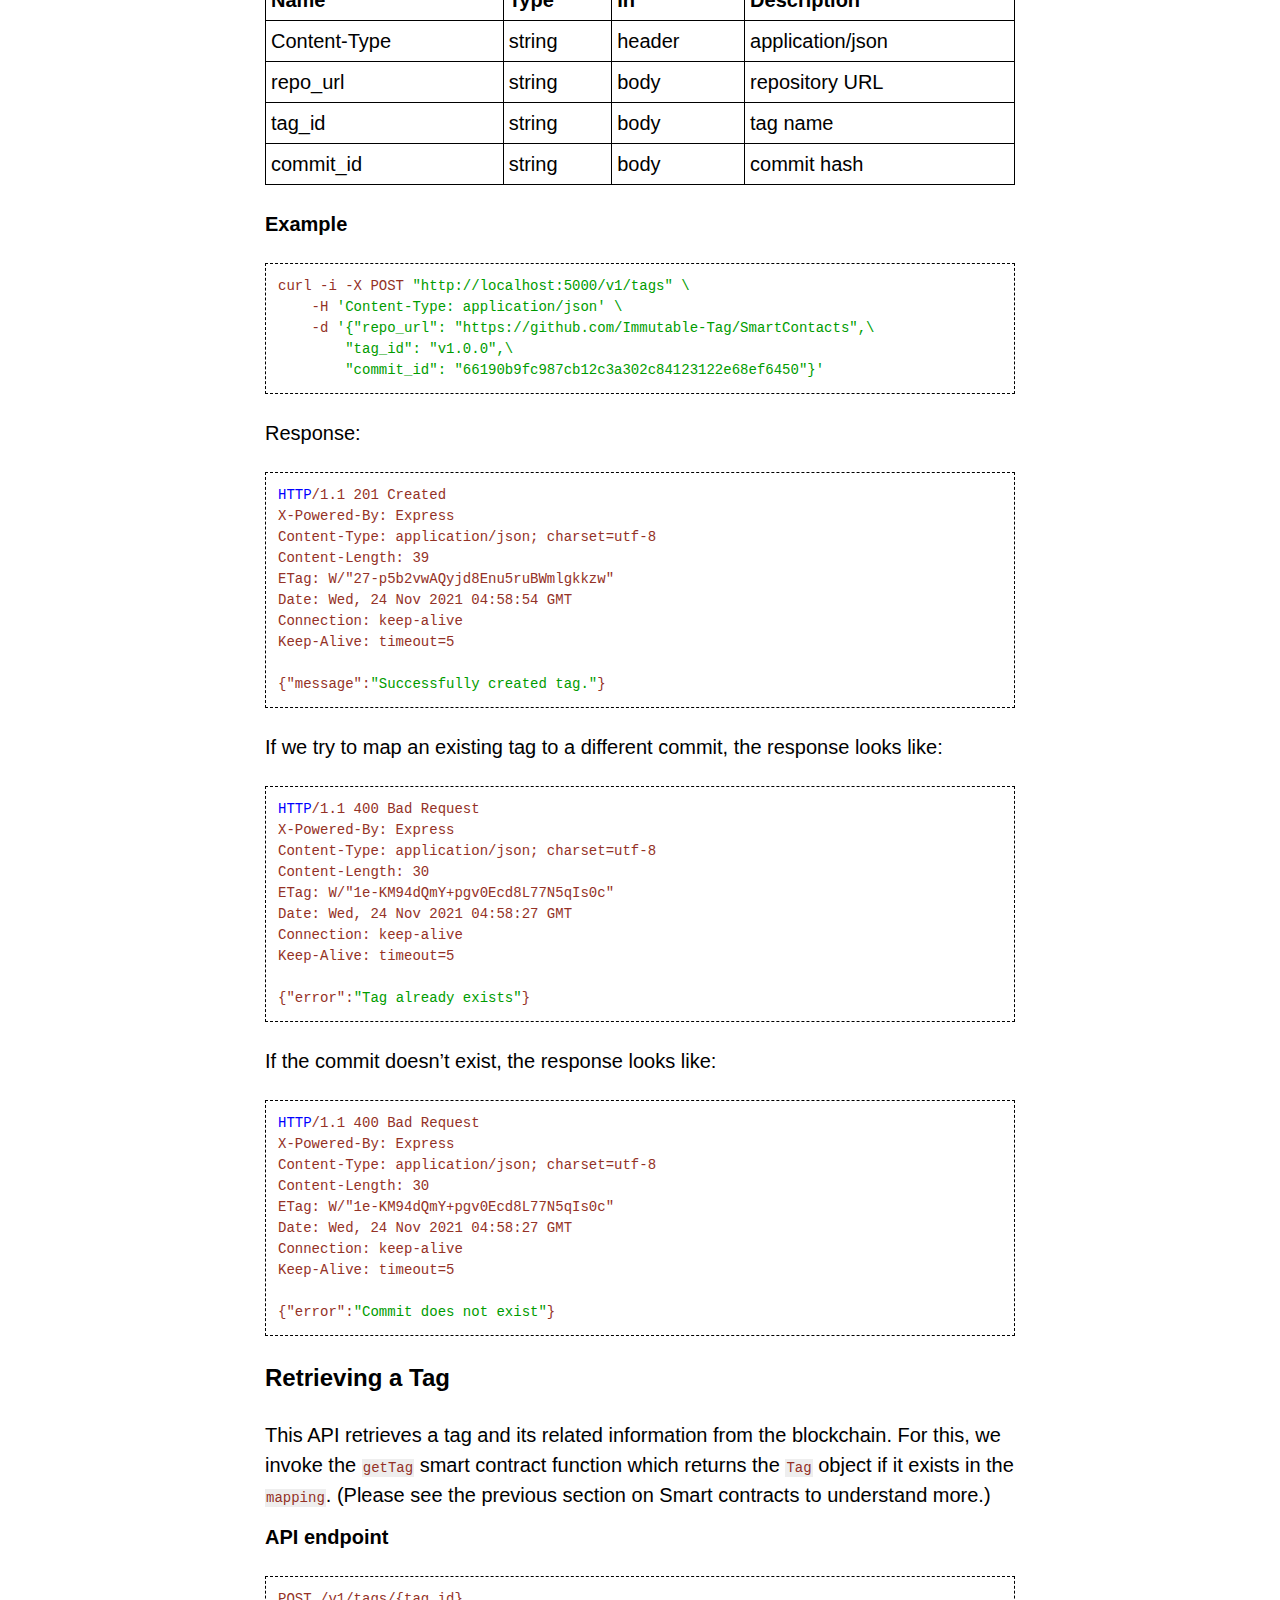
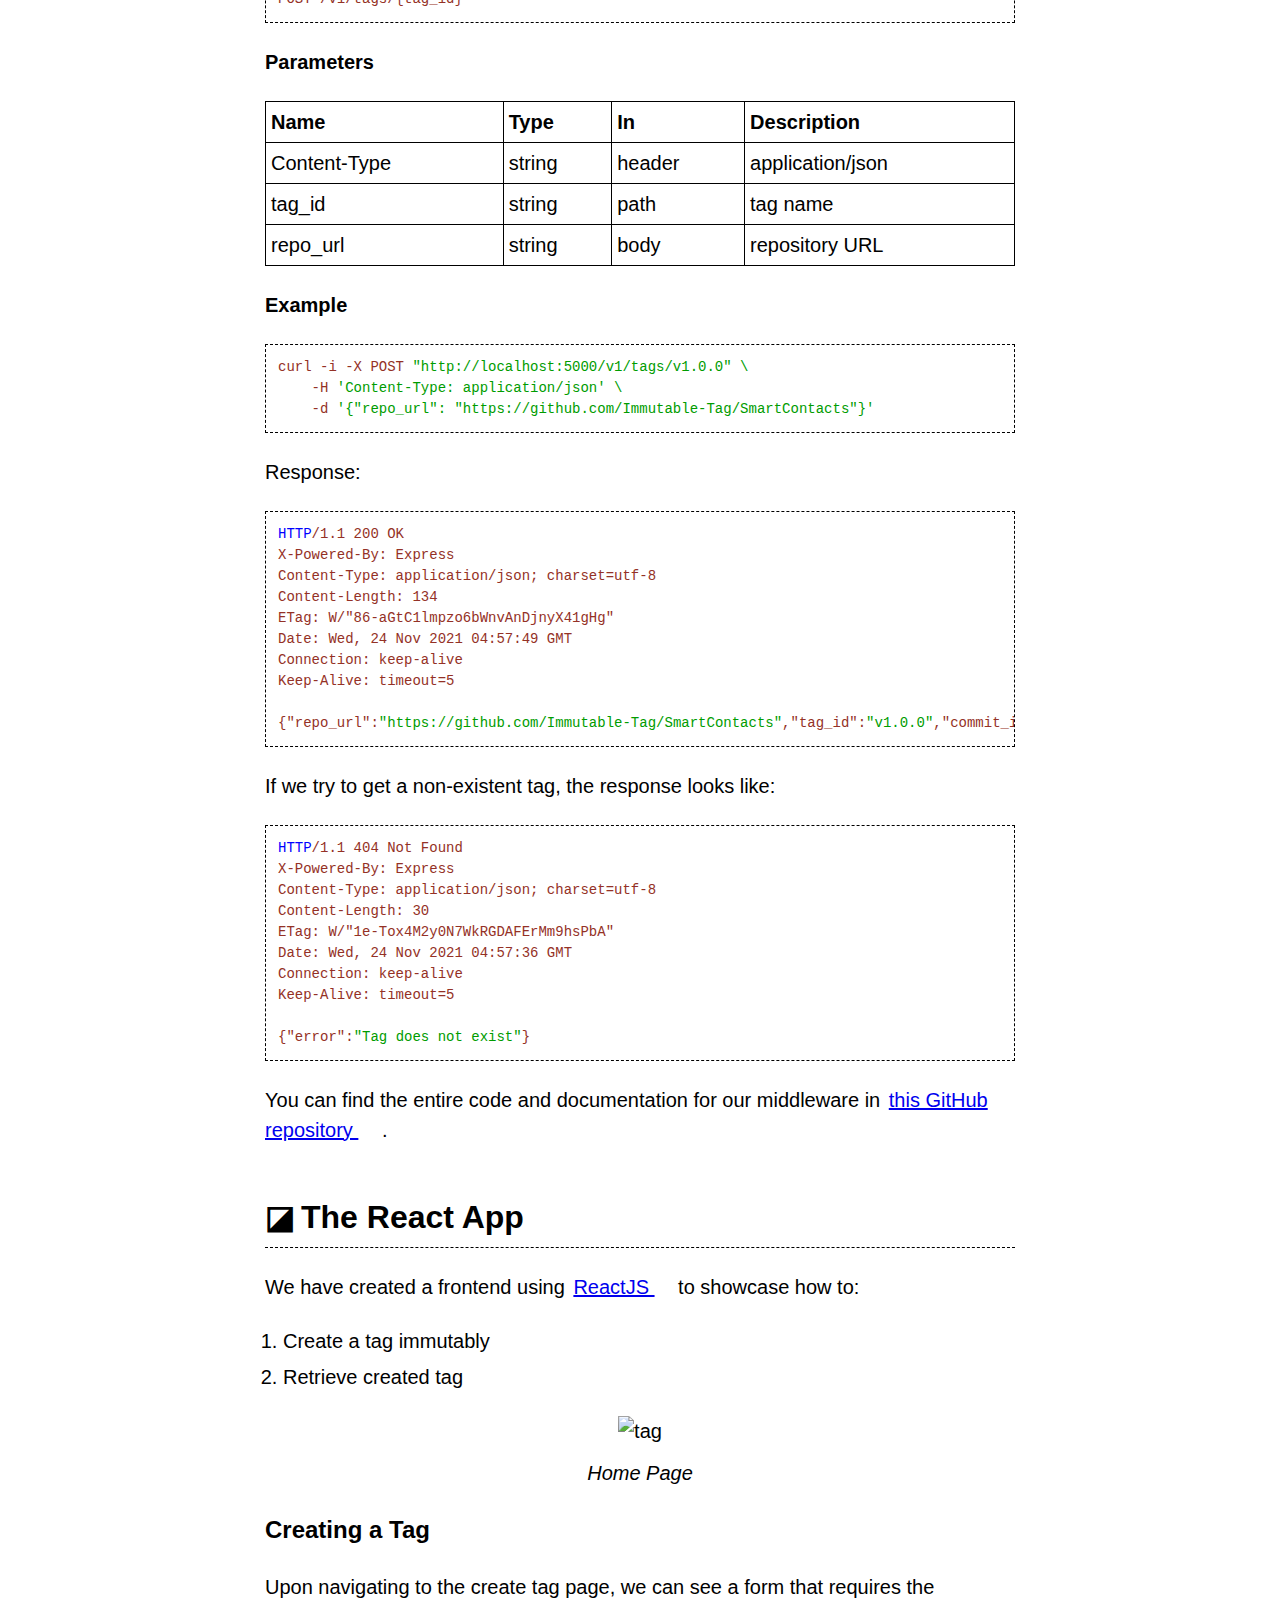
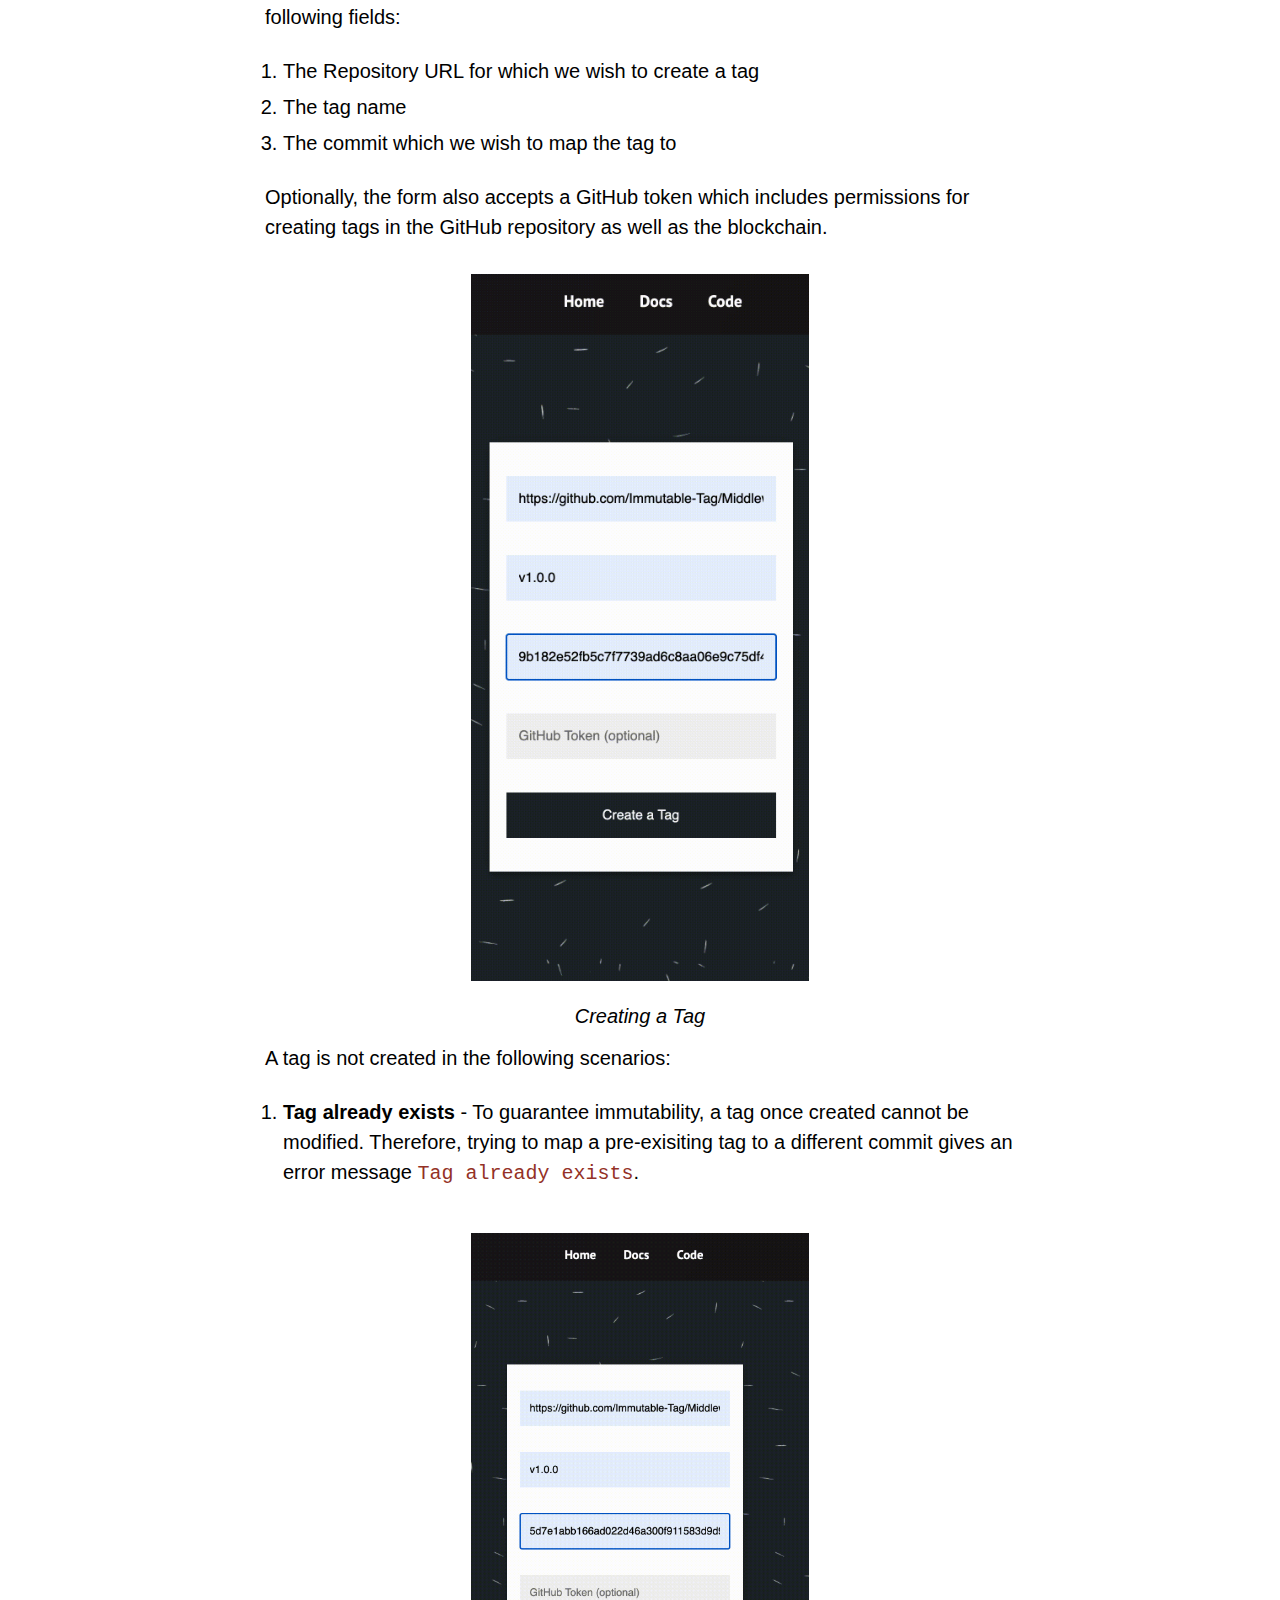
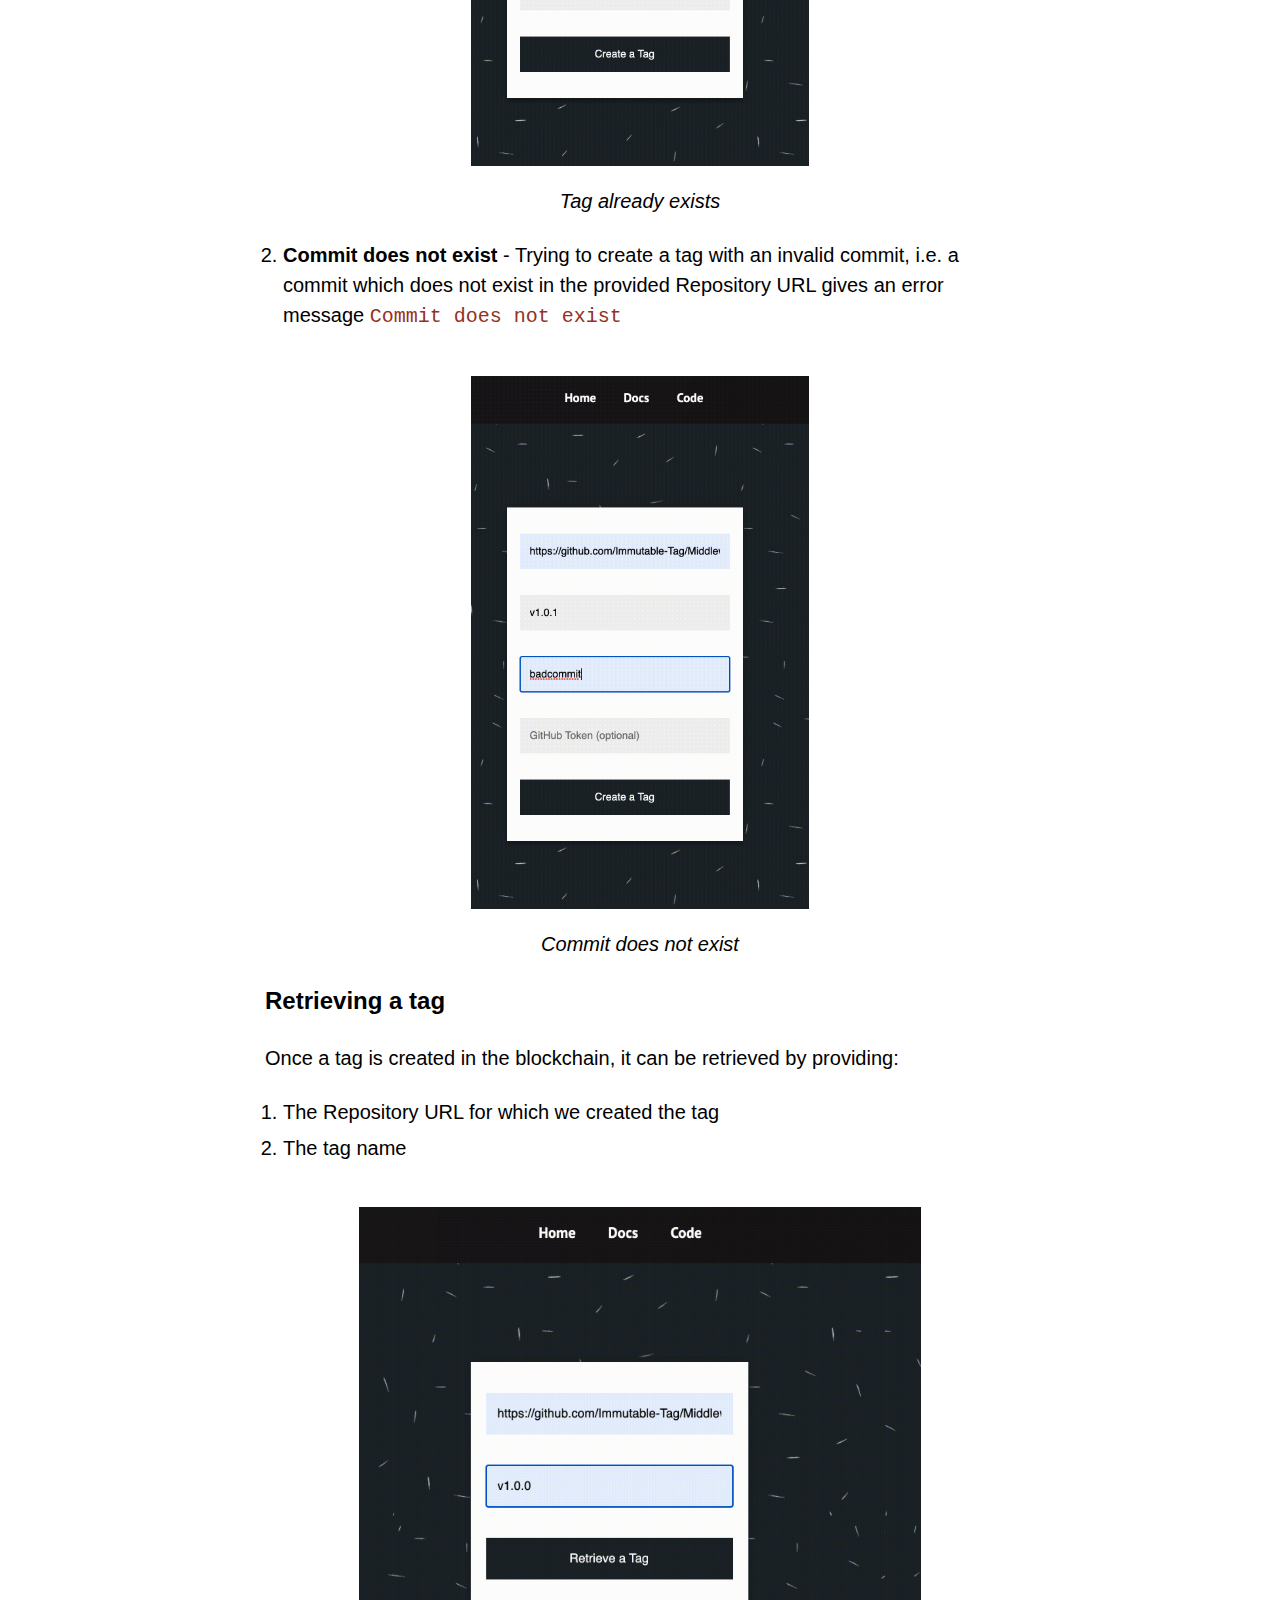
==== commit fbf33e7f: "deploy: 0a2d5ab716e59d07349ca5bdda13f1a561fe6dd7" ====
--- a/index.html
+++ b/index.html
@@ -32,7 +32,7 @@
 <li><a href=#our-solution>Our solution</a></li>
 <li><a href=#scope-of-this-project>Scope of this project</a></li>
 <li><a href=#smart-contract>Smart Contract</a></li>
-<li><a href=#node.js-middleware>Node.js Middleware</a></li>
+<li><a href=#middleware>Middleware</a></li>
 <li><a href=#the-react-app>The React App</a></li>
 <li><a href=#application-workflow>Application Workflow</a></li>
 <li><a href=#demo>Demo</a></li>
@@ -84,7 +84,7 @@
 <div aria-label="notification - info" class="notification info">
 <img alt="info icon" src=./assets/img/icons/info-icon.png height=48 width=48>
 <div>
-If a repository has a tag <code>v1.0.0</code> which points to commit <code>0fceab</code>, then it should not be possible to delete or modify it by pointing it to a different commit <code>abcdef</code>. This way, users who were depending on the changes that were made until commit <code>0fceab</code> will not be pointed to the potentially buggy and incompatible commit <code>abcdef</code>.
+If a repository has a tag <code>v1.0.0</code> which points to commit <code>b06cdb0</code>, then it should not be possible to delete or modify it by pointing it to a different commit <code>49a68cd</code>. This way, users who were depending on the changes that were made until commit <code>b06cdb0</code> will not be pointed to the potentially buggy and incompatible commit <code>49a68cd</code>.
 </div>
 </div>
 <p>Our solution leverages blockchain and
@@ -225,6 +225,37 @@
 <img src=./assets/img/icons/external-link-icon.svg height=12 width=12>
 </span>
 to simulate an Ethereum blockchain and deployed our smart contract to it.</p>
+<p>After writing our smart contract, we deploy it to Ganache, our local blockchain, by running the command <code>truffle migrate</code>. This compiles our Solidity smart contract code to JavaScript and deploys it to Ganache. The output of this deployment looks like this:</p>
+<div class=highlight><pre tabindex=0 style=background-color:#fff;-moz-tab-size:4;-o-tab-size:4;tab-size:4><code class=language-text data-lang=text>...
+2_tag_contracts.js
+==================
+
+   Replacing &#39;ImmutableTag&#39;
+   ------------------------
+   &gt; transaction hash:    0x0e1ef624894d2a75d2356deac0daf3a077195eff60d1e96452662ce0804c3c5e
+   &gt; Blocks: 0            Seconds: 0
+   &gt; contract address:    0x5A58B7cAf4609a1c9f7934A0bDBcbeF3B4d27bb8
+   &gt; block number:        3
+   &gt; block timestamp:     1637725439
+   &gt; account:             0x851F4BE5447fbC3e40b50A650584551434D9579F
+   &gt; balance:             9999.97973206
+   &gt; gas used:            779116 (0xbe36c)
+   &gt; gas price:           20 gwei
+   &gt; value sent:          0 ETH
+   &gt; total cost:          0.01558232 ETH
+
+
+   &gt; Saving migration to chain.
+   &gt; Saving artifacts
+   -------------------------------------
+   &gt; Total cost:          0.01558232 ETH
+
+
+Summary
+=======
+&gt; Total deployments:   2
+&gt; Final cost:          0.01942118 ETH
+</code></pre></div><p>We use the contract address of the <code>ImmutableTag</code> smart contract (<code>0x5A58B7cAf4609a1c9f7934A0bDBcbeF3B4d27bb8</code> in this case) to invoke it from the middleware. We provide more details about this in the next section.</p>
 <p>You can find the entire code and documentation for our smart contract in
 <span class=link-wrapper>
 <a href=https://github.com/Immutable-Tag/SmartContracts target=_blank>
@@ -233,71 +264,168 @@
 <img src=./assets/img/icons/external-link-icon.svg height=12 width=12>
 </span>
 .</p>
-<h2 id=nodejs-middleware>Node.js Middleware</h2>
-<p>In our middleware layer, we essentially have a REST API server built using Node.js which is used by our React-based UI layer, and
-<span class=link-wrapper>
-<a href=https://web3js.readthedocs.io/en/v1.5.2/ target=_blank>
+<h2 id=middleware>Middleware</h2>
+<p>Our middleware layer is a RESTful API server built using Node.js. The APIs provided by the server are consumed by our React front-end.</p>
+<p>The server also calls GitHub APIs to verify the existence of a commit to which a tag will point, and optionally, to create tags in the GitHub repository using GitHub personal access tokens.</p>
+<h3 id=connecting-nodejs-server-to-the-blockchain>Connecting Node.js server to the blockchain</h3>
+<p>In the previous section, we described how we deploy our smart contract to Ganache and get a contract address once the deployment succeeds. We use this address to connect the middleware to the smart contract using
+<span class=link-wrapper>
+<a href=https://web3js.readthedocs.io/ target=_blank>
 web3.js
 </a>
 <img src=./assets/img/icons/external-link-icon.svg height=12 width=12>
 </span>
-based integration with our Ethereum SmartContracts backend to facilitate Tag creation and Tag Lookup by the end user using our Blockchain solution.</p>
-<p>We also have functions which integrate with Github APIs to validate the accuracy of commits, as well as Tag creation within our Github repository using Github personal access tokens when available.</p>
-<p>Here are some of the important <code>functions</code> and <code>objects</code> located in the <code>controllers</code> folder within <code>itag.js</code> file from the
+and invoke smart contract functions for tag creation and tag retrieval.</p>
+<h3 id=creating-a-tag>Creating a Tag</h3>
+<p>This API creates a new tag on the blockchain. It first checks if the tag already exists in the blockchain by invoking the <code>checkTag</code> smart contract function. If the tag does not exist, it makes a request to GitHub to verify the existence of the commit that is being mapped to the tag. If the commit is valid, it proceeds to create the tag in the blockchain by invoking the <code>createTag</code> smart contract function. (Please see the previous section on Smart contracts to understand more.)</p>
+<p>If a GitHub personal access token is passed to it, then the API also creates the tag in the GitHub repository.</p>
+<h4 id=api-endpoint>API endpoint</h4>
+<div class=highlight><pre tabindex=0 style=background-color:#fff;-moz-tab-size:4;-o-tab-size:4;tab-size:4><code class=language-http data-lang=http>POST /v1/tags
+</code></pre></div><h4 id=parameters>Parameters</h4>
+<table>
+<thead>
+<tr>
+<th>Name</th>
+<th>Type</th>
+<th>In</th>
+<th>Description</th>
+</tr>
+</thead>
+<tbody>
+<tr>
+<td>Content-Type</td>
+<td>string</td>
+<td>header</td>
+<td>application/json</td>
+</tr>
+<tr>
+<td>repo_url</td>
+<td>string</td>
+<td>body</td>
+<td>repository URL</td>
+</tr>
+<tr>
+<td>tag_id</td>
+<td>string</td>
+<td>body</td>
+<td>tag name</td>
+</tr>
+<tr>
+<td>commit_id</td>
+<td>string</td>
+<td>body</td>
+<td>commit hash</td>
+</tr>
+</tbody>
+</table>
+<h4 id=example>Example</h4>
+<div class=highlight><pre tabindex=0 style=background-color:#fff;-moz-tab-size:4;-o-tab-size:4;tab-size:4><code class=language-bash data-lang=bash>curl -i -X POST <span style=color:#009c00>&#34;http://localhost:5000/v1/tags&#34;</span> <span style=color:#009c00>\
+</span><span style=color:#009c00></span>    -H <span style=color:#009c00>&#39;Content-Type: application/json&#39;</span> <span style=color:#009c00>\
+</span><span style=color:#009c00></span>    -d <span style=color:#009c00>&#39;{&#34;repo_url&#34;: &#34;https://github.com/Immutable-Tag/SmartContacts&#34;,\
+</span><span style=color:#009c00>        &#34;tag_id&#34;: &#34;v1.0.0&#34;,\
+</span><span style=color:#009c00>        &#34;commit_id&#34;: &#34;66190b9fc987cb12c3a302c84123122e68ef6450&#34;}&#39;</span>
+</code></pre></div><p>Response:</p>
+<div class=highlight><pre tabindex=0 style=background-color:#fff;-moz-tab-size:4;-o-tab-size:4;tab-size:4><code class=language-http data-lang=http><span style=color:#00f>HTTP</span>/1.1 201 Created
+X-Powered-By: Express
+Content-Type: application/json; charset=utf-8
+Content-Length: 39
+ETag: W/&#34;27-p5b2vwAQyjd8Enu5ruBWmlgkkzw&#34;
+Date: Wed, 24 Nov 2021 04:58:54 GMT
+Connection: keep-alive
+Keep-Alive: timeout=5
+
+{&#34;message&#34;:<span style=color:#009c00>&#34;Successfully created tag.&#34;</span>}
+</code></pre></div><p>If we try to map an existing tag to a different commit, the response looks like:</p>
+<div class=highlight><pre tabindex=0 style=background-color:#fff;-moz-tab-size:4;-o-tab-size:4;tab-size:4><code class=language-http data-lang=http><span style=color:#00f>HTTP</span>/1.1 400 Bad Request
+X-Powered-By: Express
+Content-Type: application/json; charset=utf-8
+Content-Length: 30
+ETag: W/&#34;1e-KM94dQmY+pgv0Ecd8L77N5qIs0c&#34;
+Date: Wed, 24 Nov 2021 04:58:27 GMT
+Connection: keep-alive
+Keep-Alive: timeout=5
+
+{&#34;error&#34;:<span style=color:#009c00>&#34;Tag already exists&#34;</span>}
+</code></pre></div><p>If the commit doesn&rsquo;t exist, the response looks like:</p>
+<div class=highlight><pre tabindex=0 style=background-color:#fff;-moz-tab-size:4;-o-tab-size:4;tab-size:4><code class=language-http data-lang=http><span style=color:#00f>HTTP</span>/1.1 400 Bad Request
+X-Powered-By: Express
+Content-Type: application/json; charset=utf-8
+Content-Length: 30
+ETag: W/&#34;1e-KM94dQmY+pgv0Ecd8L77N5qIs0c&#34;
+Date: Wed, 24 Nov 2021 04:58:27 GMT
+Connection: keep-alive
+Keep-Alive: timeout=5
+
+{&#34;error&#34;:<span style=color:#009c00>&#34;Commit does not exist&#34;</span>}
+</code></pre></div><h3 id=retrieving-a-tag>Retrieving a Tag</h3>
+<p>This API retrieves a tag and its related information from the blockchain. For this, we invoke the <code>getTag</code> smart contract function which returns the <code>Tag</code> object if it exists in the <code>mapping</code>. (Please see the previous section on Smart contracts to understand more.)</p>
+<h4 id=api-endpoint-1>API endpoint</h4>
+<div class=highlight><pre tabindex=0 style=background-color:#fff;-moz-tab-size:4;-o-tab-size:4;tab-size:4><code class=language-http data-lang=http>POST /v1/tags/{tag_id}
+</code></pre></div><h4 id=parameters-1>Parameters</h4>
+<table>
+<thead>
+<tr>
+<th>Name</th>
+<th>Type</th>
+<th>In</th>
+<th>Description</th>
+</tr>
+</thead>
+<tbody>
+<tr>
+<td>Content-Type</td>
+<td>string</td>
+<td>header</td>
+<td>application/json</td>
+</tr>
+<tr>
+<td>tag_id</td>
+<td>string</td>
+<td>path</td>
+<td>tag name</td>
+</tr>
+<tr>
+<td>repo_url</td>
+<td>string</td>
+<td>body</td>
+<td>repository URL</td>
+</tr>
+</tbody>
+</table>
+<h4 id=example-1>Example</h4>
+<div class=highlight><pre tabindex=0 style=background-color:#fff;-moz-tab-size:4;-o-tab-size:4;tab-size:4><code class=language-bash data-lang=bash>curl -i -X POST <span style=color:#009c00>&#34;http://localhost:5000/v1/tags/v1.0.0&#34;</span> <span style=color:#009c00>\
+</span><span style=color:#009c00></span>    -H <span style=color:#009c00>&#39;Content-Type: application/json&#39;</span> <span style=color:#009c00>\
+</span><span style=color:#009c00></span>    -d <span style=color:#009c00>&#39;{&#34;repo_url&#34;: &#34;https://github.com/Immutable-Tag/SmartContacts&#34;}&#39;</span>
+</code></pre></div><p>Response:</p>
+<div class=highlight><pre tabindex=0 style=background-color:#fff;-moz-tab-size:4;-o-tab-size:4;tab-size:4><code class=language-http data-lang=http><span style=color:#00f>HTTP</span>/1.1 200 OK
+X-Powered-By: Express
+Content-Type: application/json; charset=utf-8
+Content-Length: 134
+ETag: W/&#34;86-aGtC1lmpzo6bWnvAnDjnyX41gHg&#34;
+Date: Wed, 24 Nov 2021 04:57:49 GMT
+Connection: keep-alive
+Keep-Alive: timeout=5
+
+{&#34;repo_url&#34;:<span style=color:#009c00>&#34;https://github.com/Immutable-Tag/SmartContacts&#34;</span>,&#34;tag_id&#34;:<span style=color:#009c00>&#34;v1.0.0&#34;</span>,&#34;commit_id&#34;:<span style=color:#009c00>&#34;66190b9fc987cb12c3a302c84123122e68ef6450&#34;</span>}
+</code></pre></div><p>If we try to get a non-existent tag, the response looks like:</p>
+<div class=highlight><pre tabindex=0 style=background-color:#fff;-moz-tab-size:4;-o-tab-size:4;tab-size:4><code class=language-http data-lang=http><span style=color:#00f>HTTP</span>/1.1 404 Not Found
+X-Powered-By: Express
+Content-Type: application/json; charset=utf-8
+Content-Length: 30
+ETag: W/&#34;1e-Tox4M2y0N7WkRGDAFErMm9hsPbA&#34;
+Date: Wed, 24 Nov 2021 04:57:36 GMT
+Connection: keep-alive
+Keep-Alive: timeout=5
+
+{&#34;error&#34;:<span style=color:#009c00>&#34;Tag does not exist&#34;</span>}
+</code></pre></div><p>You can find the entire code and documentation for our middleware in
 <span class=link-wrapper>
 <a href=https://github.com/Immutable-Tag/Middleware target=_blank>
-Middleware
-</a>
-<img src=./assets/img/icons/external-link-icon.svg height=12 width=12>
-</span>
-repository:</p>
-<ol>
-<li>
-<p><code>createTag(req, res)</code>:
-<br>
-This function is the starting point of creating a new tag as requested by the user. It checks with the blockchain if the tag already exists and if not, proceeds to create one in the blockchain. It also calls other functions to check the validity of the commit as well as makes attempts to create the tag on Github, if possible.</p>
-</li>
-<li>
-<p><code>checkIfCommitExists(repoUrl, commitId)</code>:
-<br>
-This function checks if a given commit exists in the Github repository&rsquo;s default branch as provided by the user. This validation is an important decision point to ensure that the release version referred to by the tag points to a commit that actually exists in the codebase.</p>
-</li>
-<li>
-<p><code>createTagOnGitHub(repoUrl, tagId, commitId, githubToken)</code>:
-<br>
-This function is only executed to completion if the user has provided their Github
-<span class=link-wrapper>
-<a href=https://docs.github.com/en/authentication/keeping-your-account-and-data-secure/creating-a-personal-access-token target=_blank>
-personal access token
-</a>
-<img src=./assets/img/icons/external-link-icon.svg height=12 width=12>
-</span>
-. Upon successful authentication, it creates the tag for the user&rsquo;s repository and also maps that tag against the commit id as the reference to the tag.</p>
-</li>
-<li>
-<p><code>getTag(req, res)</code>:
-<br>
-This method is invoked when a user requests to get tag information form the blockchain. We use web3&rsquo;s Ethereum contract object to call the methods from our SmartContract backend to access the tag information from our blockchain, and if it exists, display the tag information, including the commit hash, to our end user.</p>
-</li>
-<li>
-<p><code>web3.js</code> object:
-<br>
-<span class=link-wrapper>
-<a href=https://github.com/ChainSafe/web3.js/blob/v1.5.2/docs/index.rst target=_blank>
-web3.js
-</a>
-<img src=./assets/img/icons/external-link-icon.svg height=12 width=12>
-</span>
-is an Ethereum javascript API library that we use to communicate with our SmartContracts backend blockchain layer. We create a <code>web3</code> object by connecting to our
-<span class=link-wrapper>
-<a href=https://github.com/trufflesuite/ganache-cli-archive target=_blank>
-Ganache
-</a>
-<img src=./assets/img/icons/external-link-icon.svg height=12 width=12>
-</span>
-server. We then isolate and set our specific Ethereum account and finally create our web3 <code>contract</code> object, through which we can communicate with our Solidity SmartContract backend blockchain layer as needed in the functions described above.</p>
-</li>
-</ol>
+this GitHub repository
+</a>
+<img src=./assets/img/icons/external-link-icon.svg height=12 width=12>
+</span>
+.</p>
 <h2 id=the-react-app>The React App</h2>
 <p>We have created a frontend using
 <span class=link-wrapper>
@@ -468,7 +596,9 @@
 </span>
 VCS.</p>
 <h3 id=automation-with-existing-cicd-workflows>Automation with existing CI/CD workflows</h3>
-<p>While our project has a React-based UI which makes it easy for our end users to use our application, this could be extended to use Command Line Interface (CLI) scripts or binaries as well. This is easily implementable since our Middleware is built using REST APIs. The primary benefit of this would be easy integration into automated CI/CD workflows of development/engineering teams that meet their requirements.</p>
+<p>While our project has a web front-end which makes it easy for our users to use our application, we can also provide Command Line Interface (CLI) tools for interacting with our API. The primary benefit of this would be easy integration into automated CI/CD workflows of engineering teams.</p>
+<h3 id=api-authentication>API Authentication</h3>
+<p>In the future we will add include authentication for our API using API Keys and also add rate limiting to prevent security attacks.</p>
 <h3 id=application-outside-vcs>Application outside VCS</h3>
 <p>The concept of tag immutability can be applied to not only VCS, but also other areas where tagging is used. A popular example is that of
 <span class=link-wrapper>
